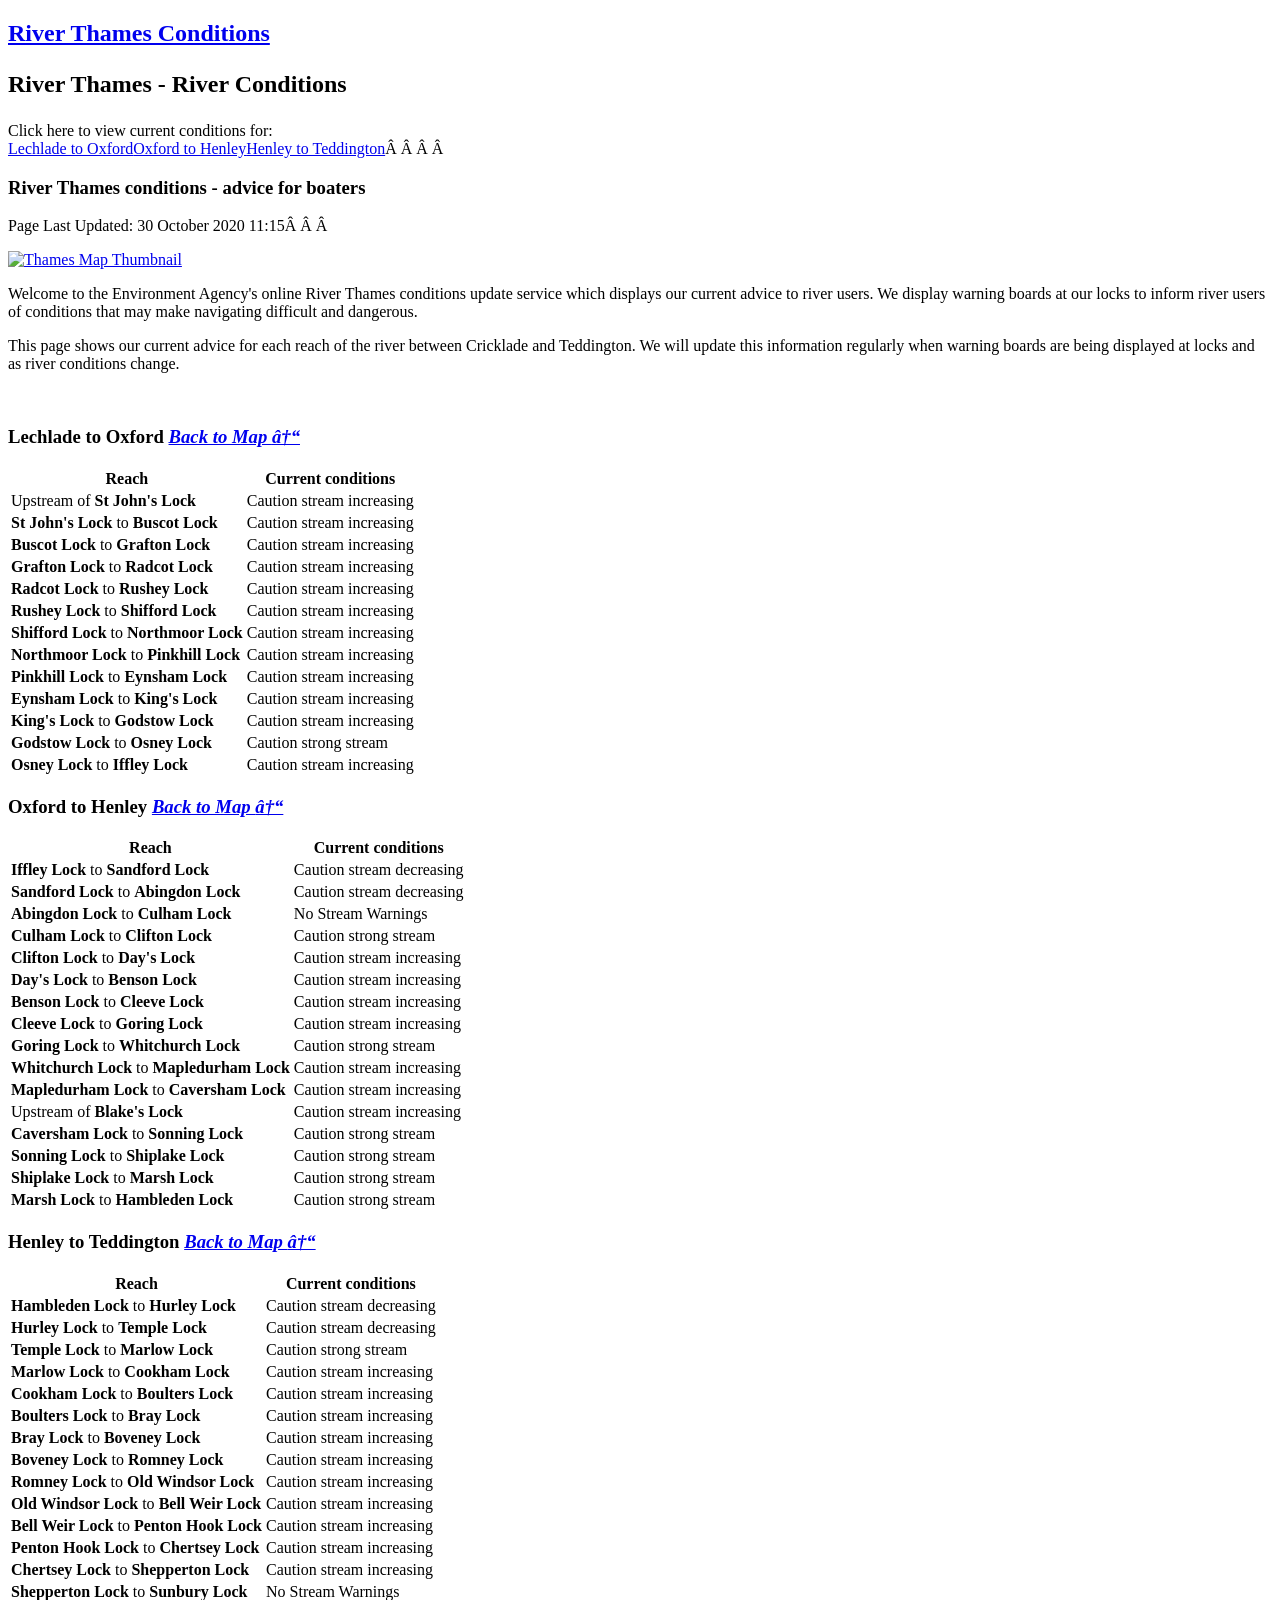
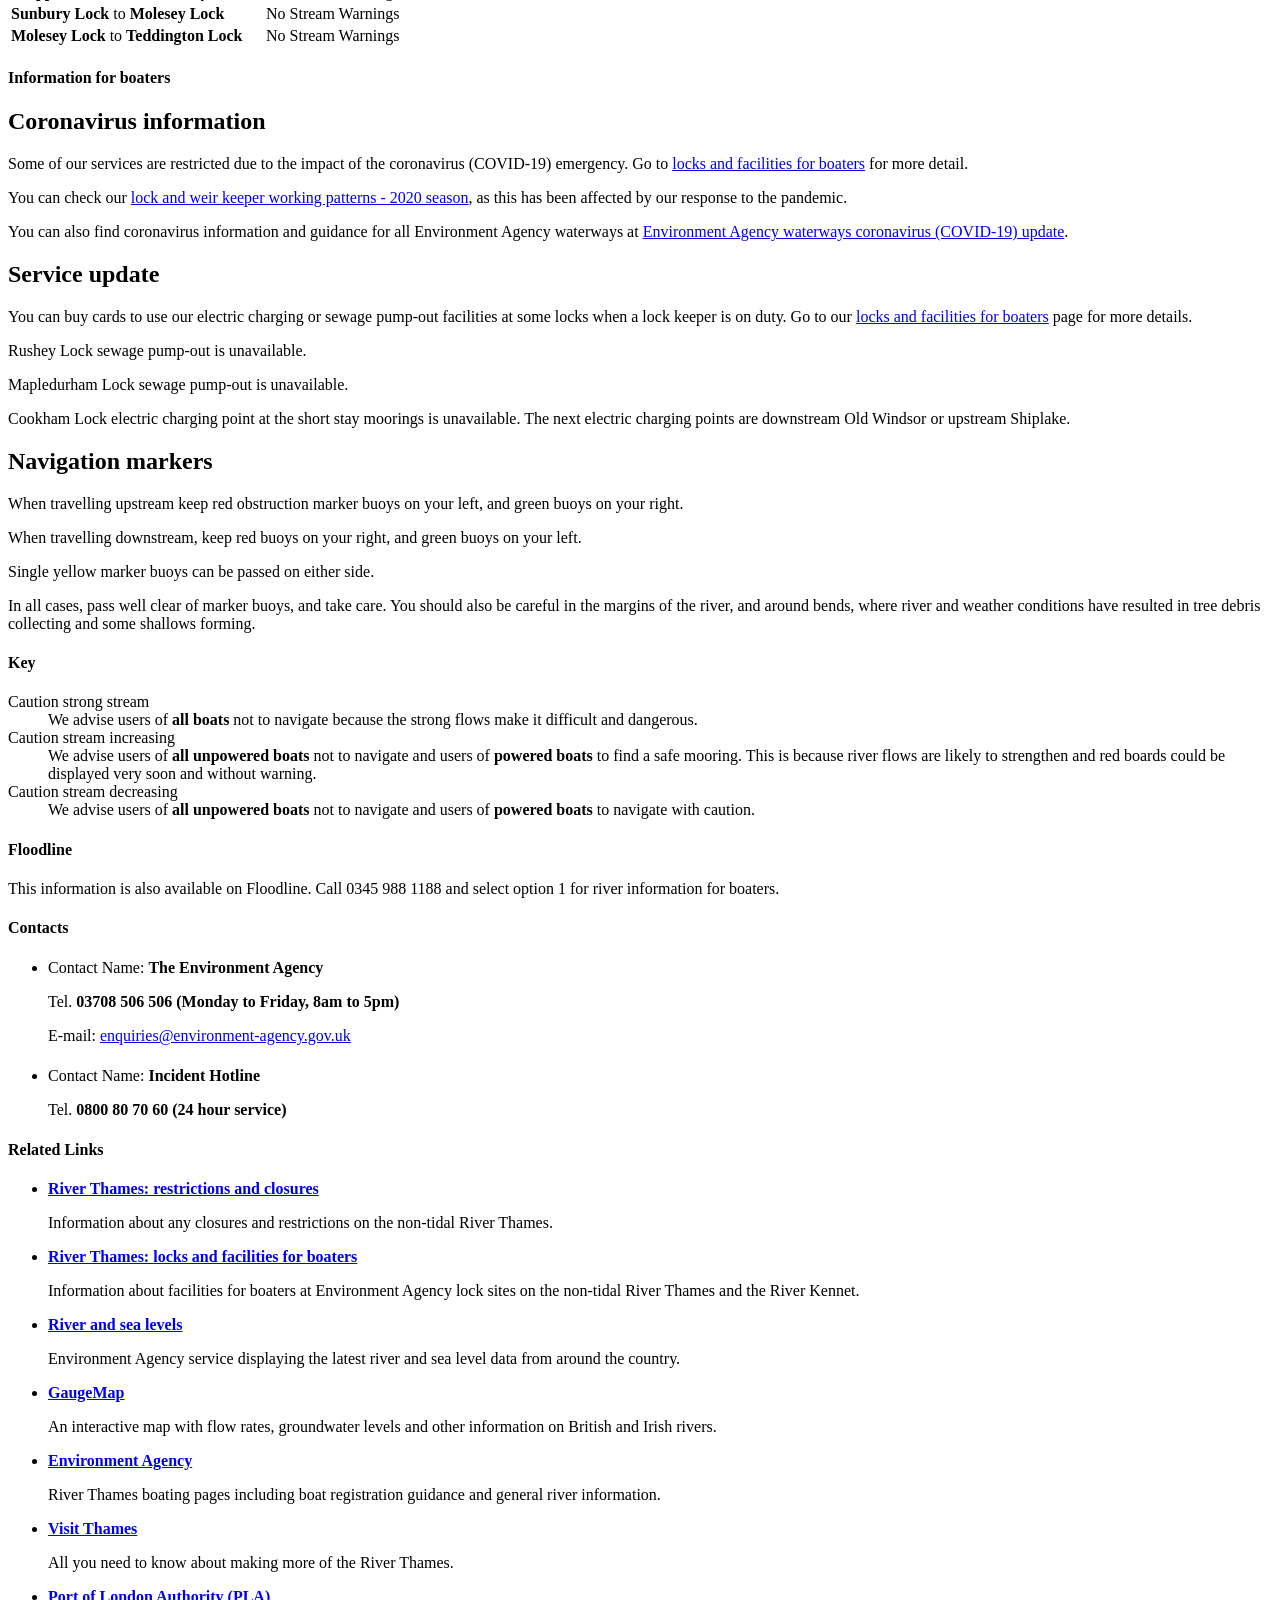
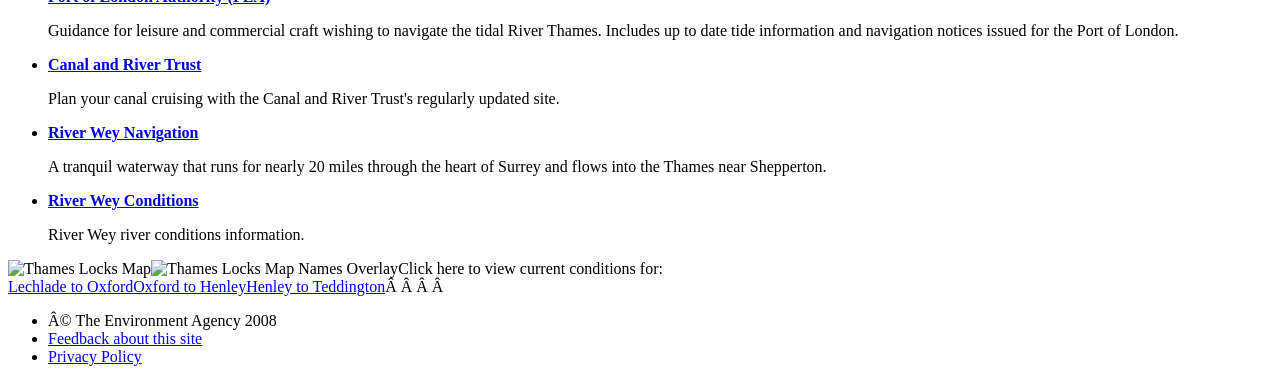
==== flags/fixtures/RiverThamesConditions.html @ 7f92d25c "Replaced external call with fixed mock" ====
<!DOCTYPE html PUBLIC "-//W3C//DTD XHTML 1.0 Strict//EN" "http://www.w3.org/TR/xhtml1/DTD/xhtml1-strict.dtd"><html xmlns="http://www.w3.org/1999/xhtml"><head><meta http-equiv="Content-Type" content="text/html; charset=iso-8859-1" /><link href="/styles/screen.css" rel="stylesheet" type="text/css" media="screen" /><link href="/styles/print.css" rel="stylesheet" type="text/css" media="print" />
<!--[if lt IE 6]>
<link href="/styles/screen_ie5.css" rel="stylesheet" type="text/css" media="screen" />
<![endif]-->
<!--[if (gt IE 5) & (lt IE 7)]>
<link href="/styles/screen_ie6.css" rel="stylesheet" type="text/css" media="screen" />
<![endif]-->
<!--[if gt IE 6]>
<link href="/styles/screen_ie7.css" rel="stylesheet" type="text/css" media="screen" />
<![endif]-->
		<script src="/scripts/jquery.js" type="text/javascript">//</script><script src="/scripts/default.js" type="text/javascript">//</script><script src="/scripts/ie6.js" type="text/javascript">//</script><link rel="alternate" type="application/rss+xml" title="RSS" href="/feed.rss" /><link rev="Headscape" href="http://www.headscape.co.uk/" title="Headscape Web design: strategy, usability, design, development, marketing." /><title>River Thames Conditions</title></head><body><div id="header"><div id="branding" class="resizer"><h2><a href="/" title="return to the homepage" rel="home" accesskey="0">River Thames Conditions</a><p><strong>River Thames - River Conditions</strong></p></h2></div></div><div class="intro"><div class="resizer"><p class="nav"><span class="anchors">Click here to view current conditions for:<br /><span class="anchors2"><a href="#listA">Lechlade to Oxford</a><a href="#listB">Oxford to Henley</a><a href="#listC">Henley to Teddington</a><span class="c01"> </span><span class="c02"> </span><span class="c03"> </span><span class="c04"> </span></span></span></p><div class="box-00"><div><div><div><div><div><div><div><div class="clear"><h3>River Thames conditions - advice for boaters</h3><p class="last-update">Page Last Updated: 30 October 2020 11:15<span class="c01"> </span><span class="c02"> </span><span class="c03"> </span></p></div><p class="mapthumb"><a href="#mapzoom"><img src="/images/map_thumb.gif" alt="Thames Map Thumbnail" /></a></p><p>Welcome to the Environment Agency's online River Thames conditions update service which displays our current advice to river users. We display warning boards at our locks to inform river users of conditions that may make navigating difficult and dangerous.</p>
<p>This page shows our current advice for each reach of the river between Cricklade and Teddington. We will update this information regularly when warning boards are being displayed at locks and as river conditions change.</p><br class="clear" /></div></div></div></div></div></div></div></div></div></div><div class="main"><div class="resizer"><div class="primary-column"><h3 id="listA"><span>Lechlade to Oxford <em><a href="#mapzoom">Back to Map <strong>↓</strong></a></em></span></h3><table class="advices"><thead><tr><th scope="col" class="first">Reach</th><th scope="col" class="last">Current conditions</th></tr></thead><tbody><tr><td>Upstream of <strong>St John's Lock</strong></td><td><span class="advice advice-stream-increasing"><span><span><span>Caution stream increasing</span></span></span></span></td></tr><tr><td><strong>St John's Lock</strong> to <strong>Buscot Lock</strong></td><td><span class="advice advice-stream-increasing"><span><span><span>Caution stream increasing</span></span></span></span></td></tr><tr><td><strong>Buscot Lock</strong> to <strong>Grafton Lock</strong></td><td><span class="advice advice-stream-increasing"><span><span><span>Caution stream increasing</span></span></span></span></td></tr><tr><td><strong>Grafton Lock</strong> to <strong>Radcot Lock</strong></td><td><span class="advice advice-stream-increasing"><span><span><span>Caution stream increasing</span></span></span></span></td></tr><tr><td><strong>Radcot Lock</strong> to <strong>Rushey Lock</strong></td><td><span class="advice advice-stream-increasing"><span><span><span>Caution stream increasing</span></span></span></span></td></tr><tr><td><strong>Rushey Lock</strong> to <strong>Shifford Lock</strong></td><td><span class="advice advice-stream-increasing"><span><span><span>Caution stream increasing</span></span></span></span></td></tr><tr><td><strong>Shifford Lock</strong> to <strong>Northmoor Lock</strong></td><td><span class="advice advice-stream-increasing"><span><span><span>Caution stream increasing</span></span></span></span></td></tr><tr><td><strong>Northmoor Lock</strong> to <strong>Pinkhill Lock</strong></td><td><span class="advice advice-stream-increasing"><span><span><span>Caution stream increasing</span></span></span></span></td></tr><tr><td><strong>Pinkhill Lock</strong> to <strong>Eynsham Lock</strong></td><td><span class="advice advice-stream-increasing"><span><span><span>Caution stream increasing</span></span></span></span></td></tr><tr><td><strong>Eynsham Lock</strong> to <strong>King's Lock</strong></td><td><span class="advice advice-stream-increasing"><span><span><span>Caution stream increasing</span></span></span></span></td></tr><tr><td><strong>King's Lock</strong> to <strong>Godstow Lock</strong></td><td><span class="advice advice-stream-increasing"><span><span><span>Caution stream increasing</span></span></span></span></td></tr><tr><td><strong>Godstow Lock</strong> to <strong>Osney Lock</strong></td><td><span class="advice advice-strong-stream"><span><span><span>Caution strong stream</span></span></span></span></td></tr><tr><td><strong>Osney Lock</strong> to <strong>Iffley Lock</strong></td><td><span class="advice advice-stream-increasing"><span><span><span>Caution stream increasing</span></span></span></span></td></tr></tbody></table><h3 id="listB"><span>Oxford to Henley <em><a href="#mapzoom">Back to Map <strong>↓</strong></a></em></span></h3><table class="advices"><thead><tr><th scope="col" class="first">Reach</th><th scope="col" class="last">Current conditions</th></tr></thead><tbody><tr><td><strong>Iffley Lock</strong> to <strong>Sandford Lock</strong></td><td><span class="advice advice-stream-decreasing"><span><span><span>Caution stream decreasing</span></span></span></span></td></tr><tr><td><strong>Sandford Lock</strong> to <strong>Abingdon Lock</strong></td><td><span class="advice advice-stream-decreasing"><span><span><span>Caution stream decreasing</span></span></span></span></td></tr><tr><td><strong>Abingdon Lock</strong> to <strong>Culham Lock</strong></td><td><span class="advice "><span><span><span>No Stream Warnings</span></span></span></span></td></tr><tr><td><strong>Culham Lock</strong> to <strong>Clifton Lock</strong></td><td><span class="advice advice-strong-stream"><span><span><span>Caution strong stream</span></span></span></span></td></tr><tr><td><strong>Clifton Lock</strong> to <strong>Day's Lock</strong></td><td><span class="advice advice-stream-increasing"><span><span><span>Caution stream increasing</span></span></span></span></td></tr><tr><td><strong>Day's Lock</strong> to <strong>Benson Lock</strong></td><td><span class="advice advice-stream-increasing"><span><span><span>Caution stream increasing</span></span></span></span></td></tr><tr><td><strong>Benson Lock</strong> to <strong>Cleeve Lock</strong></td><td><span class="advice advice-stream-increasing"><span><span><span>Caution stream increasing</span></span></span></span></td></tr><tr><td><strong>Cleeve Lock</strong> to <strong>Goring Lock</strong></td><td><span class="advice advice-stream-increasing"><span><span><span>Caution stream increasing</span></span></span></span></td></tr><tr><td><strong>Goring Lock</strong> to <strong>Whitchurch Lock</strong></td><td><span class="advice advice-strong-stream"><span><span><span>Caution strong stream</span></span></span></span></td></tr><tr><td><strong>Whitchurch Lock</strong> to <strong>Mapledurham Lock</strong></td><td><span class="advice advice-stream-increasing"><span><span><span>Caution stream increasing</span></span></span></span></td></tr><tr><td><strong>Mapledurham Lock</strong> to <strong>Caversham Lock</strong></td><td><span class="advice advice-stream-increasing"><span><span><span>Caution stream increasing</span></span></span></span></td></tr><tr><td>Upstream of <strong>Blake's Lock</strong></td><td><span class="advice advice-stream-increasing"><span><span><span>Caution stream increasing</span></span></span></span></td></tr><tr><td><strong>Caversham Lock</strong> to <strong>Sonning Lock</strong></td><td><span class="advice advice-strong-stream"><span><span><span>Caution strong stream</span></span></span></span></td></tr><tr><td><strong>Sonning Lock</strong> to <strong>Shiplake Lock</strong></td><td><span class="advice advice-strong-stream"><span><span><span>Caution strong stream</span></span></span></span></td></tr><tr><td><strong>Shiplake Lock</strong> to <strong>Marsh Lock</strong></td><td><span class="advice advice-strong-stream"><span><span><span>Caution strong stream</span></span></span></span></td></tr><tr><td><strong>Marsh Lock</strong> to <strong>Hambleden Lock</strong></td><td><span class="advice advice-strong-stream"><span><span><span>Caution strong stream</span></span></span></span></td></tr></tbody></table><h3 id="listC"><span>Henley to Teddington <em><a href="#mapzoom">Back to Map <strong>↓</strong></a></em></span></h3><table class="advices"><thead><tr><th scope="col" class="first">Reach</th><th scope="col" class="last">Current conditions</th></tr></thead><tbody><tr><td><strong>Hambleden Lock</strong> to <strong>Hurley Lock</strong></td><td><span class="advice advice-stream-decreasing"><span><span><span>Caution stream decreasing</span></span></span></span></td></tr><tr><td><strong>Hurley Lock</strong> to <strong>Temple Lock</strong></td><td><span class="advice advice-stream-decreasing"><span><span><span>Caution stream decreasing</span></span></span></span></td></tr><tr><td><strong>Temple Lock</strong> to <strong>Marlow Lock</strong></td><td><span class="advice advice-strong-stream"><span><span><span>Caution strong stream</span></span></span></span></td></tr><tr><td><strong>Marlow Lock</strong> to <strong>Cookham Lock</strong></td><td><span class="advice advice-stream-increasing"><span><span><span>Caution stream increasing</span></span></span></span></td></tr><tr><td><strong>Cookham Lock</strong> to <strong>Boulters Lock</strong></td><td><span class="advice advice-stream-increasing"><span><span><span>Caution stream increasing</span></span></span></span></td></tr><tr><td><strong>Boulters Lock</strong> to <strong>Bray Lock</strong></td><td><span class="advice advice-stream-increasing"><span><span><span>Caution stream increasing</span></span></span></span></td></tr><tr><td><strong>Bray Lock</strong> to <strong>Boveney Lock</strong></td><td><span class="advice advice-stream-increasing"><span><span><span>Caution stream increasing</span></span></span></span></td></tr><tr><td><strong>Boveney Lock</strong> to <strong>Romney Lock</strong></td><td><span class="advice advice-stream-increasing"><span><span><span>Caution stream increasing</span></span></span></span></td></tr><tr><td><strong>Romney Lock</strong> to <strong>Old Windsor Lock</strong></td><td><span class="advice advice-stream-increasing"><span><span><span>Caution stream increasing</span></span></span></span></td></tr><tr><td><strong>Old Windsor Lock</strong> to <strong>Bell Weir Lock</strong></td><td><span class="advice advice-stream-increasing"><span><span><span>Caution stream increasing</span></span></span></span></td></tr><tr><td><strong>Bell Weir Lock</strong> to <strong>Penton Hook Lock</strong></td><td><span class="advice advice-stream-increasing"><span><span><span>Caution stream increasing</span></span></span></span></td></tr><tr><td><strong>Penton Hook Lock</strong> to <strong>Chertsey Lock</strong></td><td><span class="advice advice-stream-increasing"><span><span><span>Caution stream increasing</span></span></span></span></td></tr><tr><td><strong>Chertsey Lock</strong> to <strong>Shepperton Lock</strong></td><td><span class="advice advice-stream-increasing"><span><span><span>Caution stream increasing</span></span></span></span></td></tr><tr><td><strong>Shepperton Lock</strong> to <strong>Sunbury Lock</strong></td><td><span class="advice "><span><span><span>No Stream Warnings</span></span></span></span></td></tr><tr><td><strong>Sunbury Lock</strong> to <strong>Molesey Lock</strong></td><td><span class="advice "><span><span><span>No Stream Warnings</span></span></span></span></td></tr><tr><td><strong>Molesey Lock</strong> to <strong>Teddington Lock</strong></td><td><span class="advice "><span><span><span>No Stream Warnings</span></span></span></span></td></tr></tbody></table></div><div class="secondary-column"><h4 class="h-02"><span>Information for boaters</span></h4><div class="box-02"><div><div><div><div><h2>Coronavirus information</h2>
<p class="Default"><span><span><span>Some of&nbsp;our services&nbsp;are restricted due to the impact of the coronavirus (COVID-19) emergency. Go to </span><a href="https://www.gov.uk/guidance/river-thames-locks-and-facilities-for-boaters"><span><span><span>locks and facilities for boaters</span></span></span></a><span> for more detail.</span></span></span></p>
<p><span> <span><span>You can check our </span><a href="https://www.gov.uk/government/publications/river-thames-customer-charter"><span><span><span>lock and weir keeper working patterns - 2020 season</span></span></span></a><span>, as this has been affected by our response to the pandemic.</span></span></span></p>
<p><span> <span><span>You can also find coronavirus information and guidance for all Environment Agency waterways at </span><a href="https://www.gov.uk/government/publications/environment-agency-waterways-coronavirus-covid-19-update"><span><span><span>Environment Agency waterways coronavirus (COVID-19) update</span></span></span></a><span>.<br /></span></span></span></p>
<h2>Service update</h2>
<p><span> </span></p>
<p>You can buy cards to use our electric charging or sewage pump-out facilities at some locks when a lock keeper is on duty. Go to our <a href="https://www.gov.uk/guidance/river-thames-locks-and-facilities-for-boaters#lock-locations-and-other-facilities"><span><span>locks and facilities for boaters</span></span></a><span> page for more details.</span></p>
<p>Rushey Lock sewage pump-out is unavailable.</p>
<p class="MsoNormal">Mapledurham Lock sewage pump-out is unavailable.</p>
<p class="MsoNormal">Cookham Lock electric charging point at the short stay moorings is unavailable. The next electric charging points are downstream Old Windsor or upstream Shiplake.&nbsp;</p>
<h2><span><strong>Navigation markers</strong></span></h2>
<p>When travelling upstream keep red obstruction marker buoys on your left, and green buoys on your right.</p>
<p>When travelling downstream, keep red buoys on your right, and green buoys on your left.</p>
<p>Single yellow marker buoys can be passed on either side.</p>
<p>In all cases, pass well clear of marker buoys, and take care.&nbsp;You should also be careful in the margins of the river, and around bends, where river and weather conditions have resulted in tree debris collecting and some shallows forming.</p></div></div></div></div></div><h4><span>Key</span></h4><div class="box-01"><div><div><div><div><dl class="key"><dt class="strong-stream">Caution strong stream</dt><dd>We advise users of <strong>all boats</strong> not to navigate because the strong flows make it difficult and dangerous.</dd><dt class="stream-increasing">Caution stream increasing</dt><dd>We advise users of <strong>all unpowered boats</strong> not to navigate and users of <strong>powered boats</strong> to find a safe mooring. This is because river flows are likely to strengthen and red boards could be displayed very soon and without warning.</dd><dt class="stream-decreasing">Caution stream decreasing</dt><dd>We advise users of <strong>all unpowered boats</strong> not to navigate and users of <strong>powered boats</strong> to navigate with caution.</dd></dl></div></div></div></div></div><h4><span>Floodline</span></h4><div class="box-01"><div><div><div><div><p>This information is also available on Floodline.

Call 0345 988 1188 and select option 1 for river information for boaters.</p></div></div></div></div></div><h4><span>Contacts</span></h4><div class="box-01"><div><div><div><div><ul class="contacts"><li><h5></h5><p>Contact Name: <strong>The Environment Agency</strong></p><p>Tel. <strong>03708 506 506 (Monday to Friday, 8am to 5pm)</strong></p><p>E-mail: <a href="mailto:enquiries@environment-agency.gov.uk">enquiries@environment-agency.gov.uk</a></p></li><li><h5></h5><p>Contact Name: <strong>Incident Hotline</strong></p><p>Tel. <strong>0800 80 70 60 (24 hour service)</strong></p></li></ul></div></div></div></div></div><h4><span>Related Links</span></h4><div id="relatedLinks" class="box-01"><div><div><div><div><div id="linkCategoryId" class="rlCategory"><ul><li><a href="/relatedlink.html?class=link&amp;link=https%3A//www.gov.uk/guidance/river-thames-restrictions-and-closures"><strong class="linkTitle">River Thames: restrictions and closures</strong></a><p class="linkDescription">Information about any closures and restrictions on the non-tidal River Thames.</p></li><li><a href="/relatedlink.html?class=link&amp;link=https%3A//www.gov.uk/guidance/river-thames-locks-and-facilities-for-boaters"><strong class="linkTitle">River Thames: locks and facilities for boaters</strong></a><p class="linkDescription">Information about facilities for boaters at Environment Agency lock sites on the non-tidal River Thames and the River Kennet.</p></li><li><a href="/relatedlink.html?class=link&amp;link=https%3A//flood-warning-information.service.gov.uk/river-and-sea-levels"><strong class="linkTitle">River and sea levels</strong></a><p class="linkDescription">Environment Agency service displaying the latest river and sea level data from around the country.</p></li><li><a href="/relatedlink.html?class=link&amp;link=https%3A//www.gaugemap.co.uk/"><strong class="linkTitle">GaugeMap</strong></a><p class="linkDescription">An interactive map with flow rates, groundwater levels and other information on British and Irish rivers.</p></li><li><a href="/relatedlink.html?class=link&amp;link=https%3A//www.gov.uk/topic/environmental-management/boating"><strong class="linkTitle">Environment Agency</strong></a><p class="linkDescription">River Thames boating pages including boat registration guidance and general river information.</p></li><li><a href="/relatedlink.html?class=link&amp;link=http%3A//www.visitthames.co.uk"><strong class="linkTitle">Visit Thames</strong></a><p class="linkDescription">All you need to know about making more of the River Thames.</p></li><li><a href="/relatedlink.html?class=link&amp;link=http%3A//www.pla.co.uk/"><strong class="linkTitle">Port of London Authority (PLA)</strong></a><p class="linkDescription">Guidance for leisure and commercial craft wishing to navigate the tidal River Thames. Includes up to date tide information and navigation notices issued for the Port of London.</p></li><li><a href="/relatedlink.html?class=link&amp;link=https%3A//canalrivertrust.org.uk/enjoy-the-waterways/boating%3Fwb48617274%3D19F5CBC3"><strong class="linkTitle">Canal and River Trust</strong></a><p class="linkDescription">Plan your canal cruising with the Canal and River Trust's regularly updated site.</p></li><li><a href="/relatedlink.html?class=link&amp;link=http%3A//www.nationaltrust.org.uk/river-wey-godalming-navigations-and-dapdune-wharf/"><strong class="linkTitle">River Wey Navigation</strong></a><p class="linkDescription">A tranquil waterway that runs for nearly 20 miles through the heart of Surrey and flows into the Thames near Shepperton.</p></li><li><a href="/relatedlink.html?class=link&amp;link=http%3A//riverweyconditionsnt.wordpress.com/"><strong class="linkTitle">River Wey Conditions</strong></a><p class="linkDescription">River Wey river conditions information. </p></li></ul></div></div></div></div></div></div></div></div></div><div class="zoom" id="mapzoom"><div class="resizer"><p class="map"><img src="/images/map3.gif" alt="Thames Locks Map" /><img id="mapNames" src="/images/map3_names.png" alt="Thames Locks Map Names Overlay" /><span class="anchors">Click here to view current conditions for:<br /><span class="anchors2"><a href="#listA">Lechlade to Oxford</a><a href="#listB">Oxford to Henley</a><a href="#listC">Henley to Teddington</a><span class="c01"> </span><span class="c02"> </span><span class="c03"> </span><span class="c04"> </span></span></span></p></div></div><div class="footer"><ul id="footer" class="resizer"><li>© The Environment Agency 2008</li><li><a href="mailto:visitthames@environment-agency.gov.uk">Feedback about this site</a></li><li id="footer_2"><a accesskey="1" href="/167/Strong-Stream.html">Privacy Policy</a></li></ul></div><script type="text/javascript">
	var gaJsHost = (("https:" == document.location.protocol) ? "https://ssl." : "http://www.");
	document.write(unescape("%3Cscript src='" + gaJsHost + "google-analytics.com/ga.js' type='text/javascript'%3E%3C/script%3E"));
</script><script type="text/javascript">
	try {
	var pageTracker = _gat._getTracker("UA-6489777-1");
	pageTracker._setDomainName("riverconditions.visitthames.co.uk");
	pageTracker._trackPageview();
	} catch(err) {}
</script></body></html>
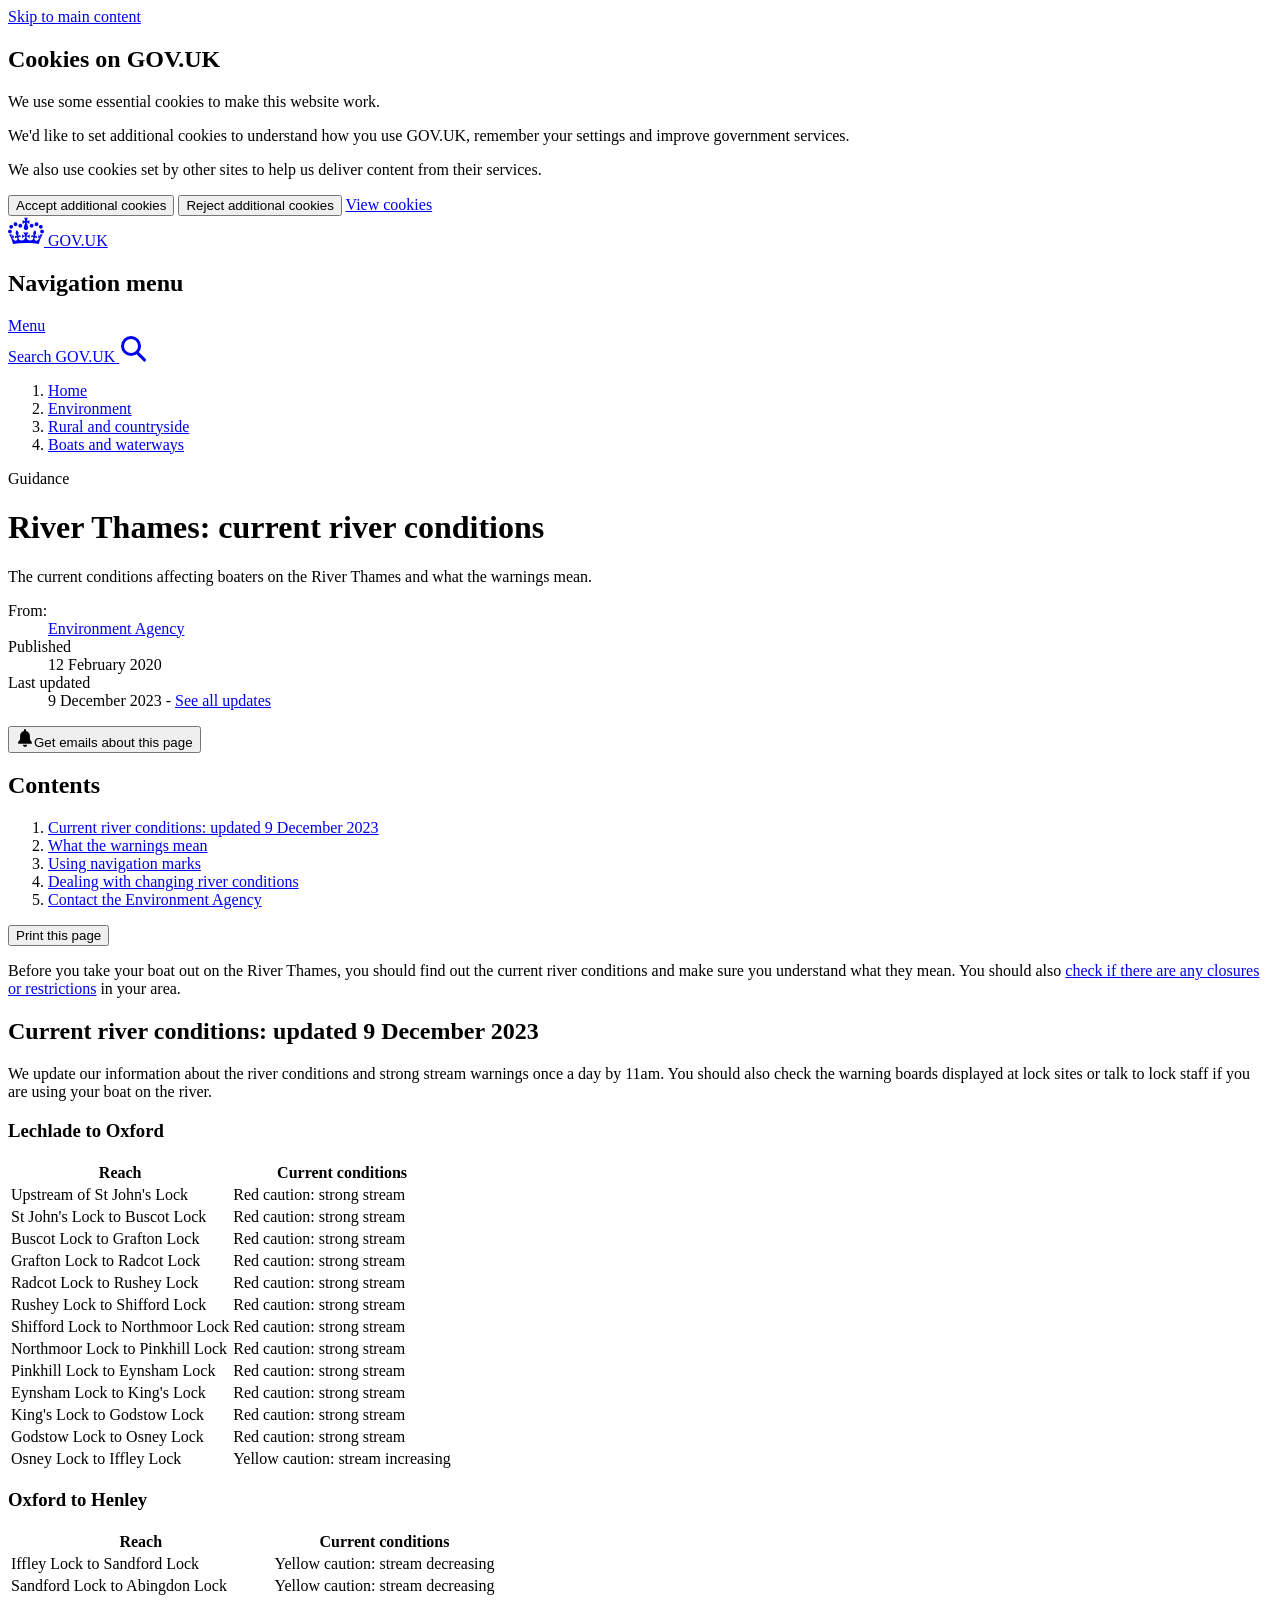
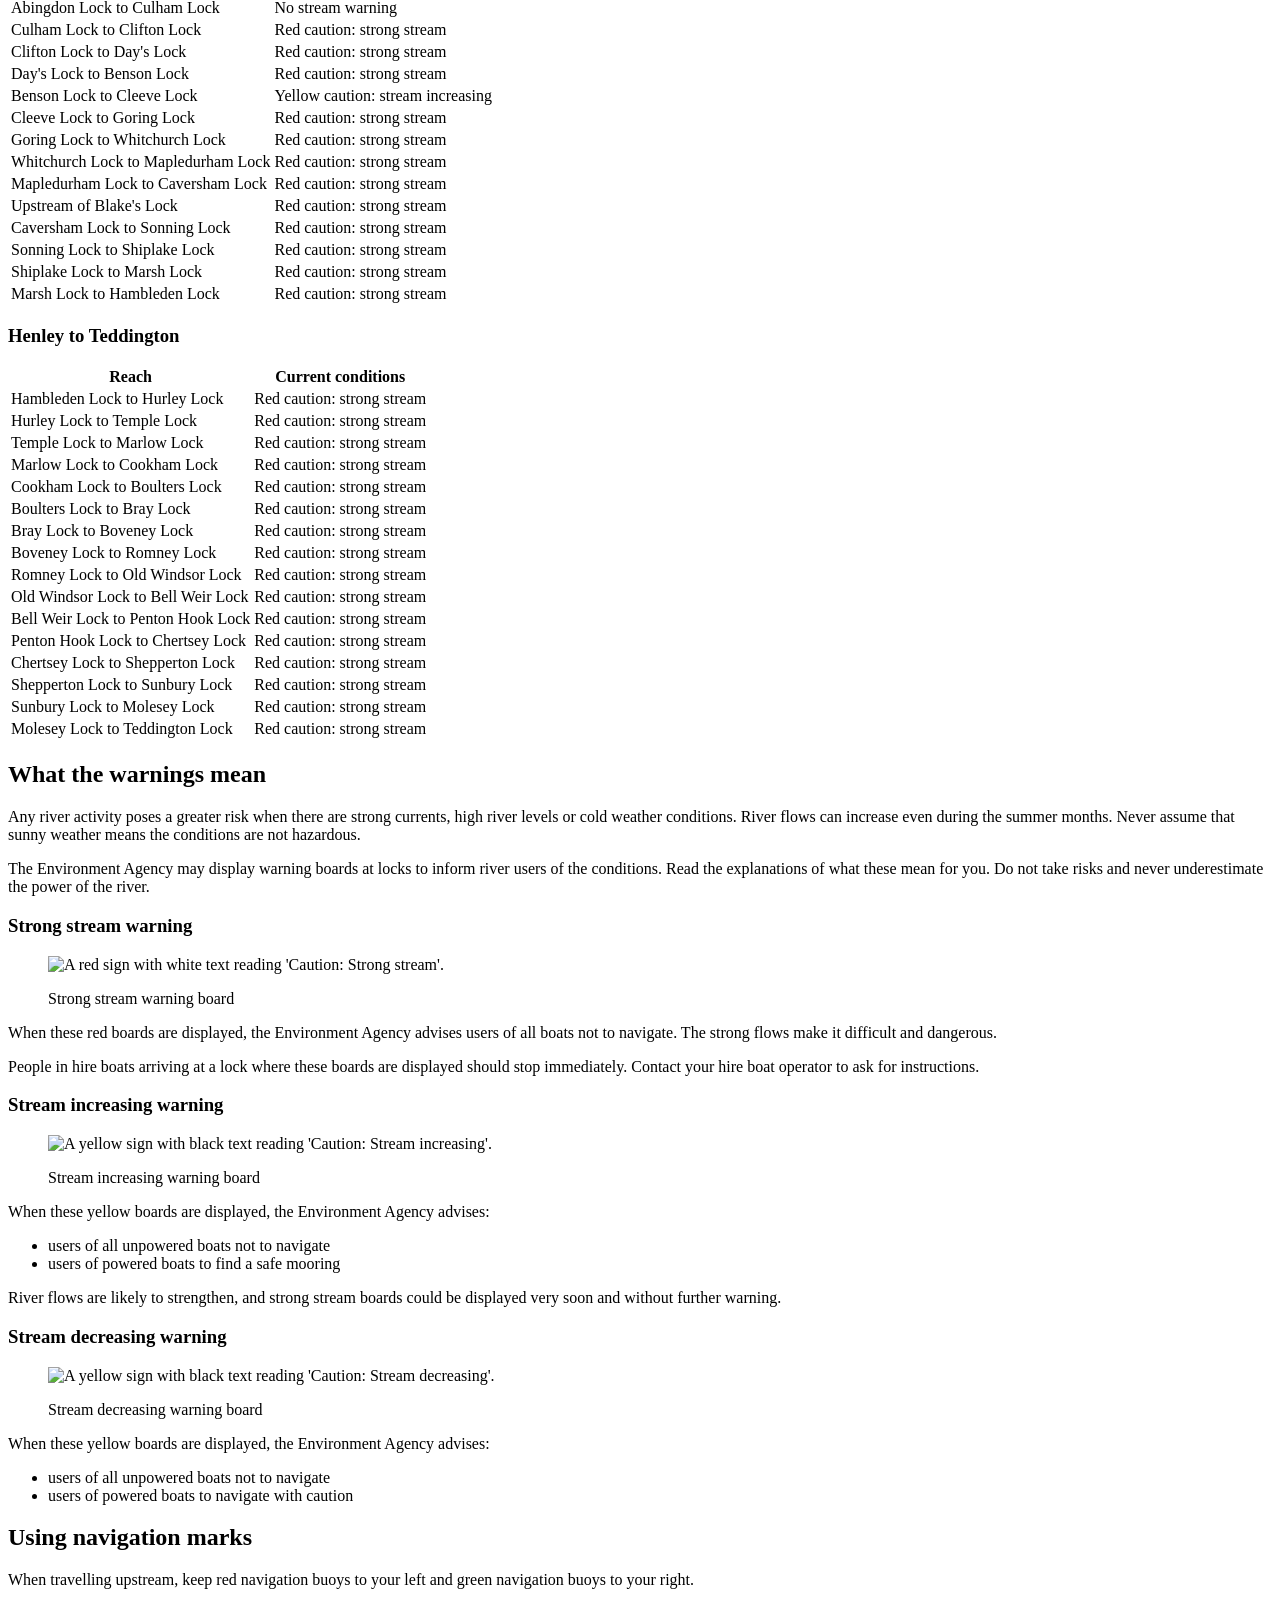
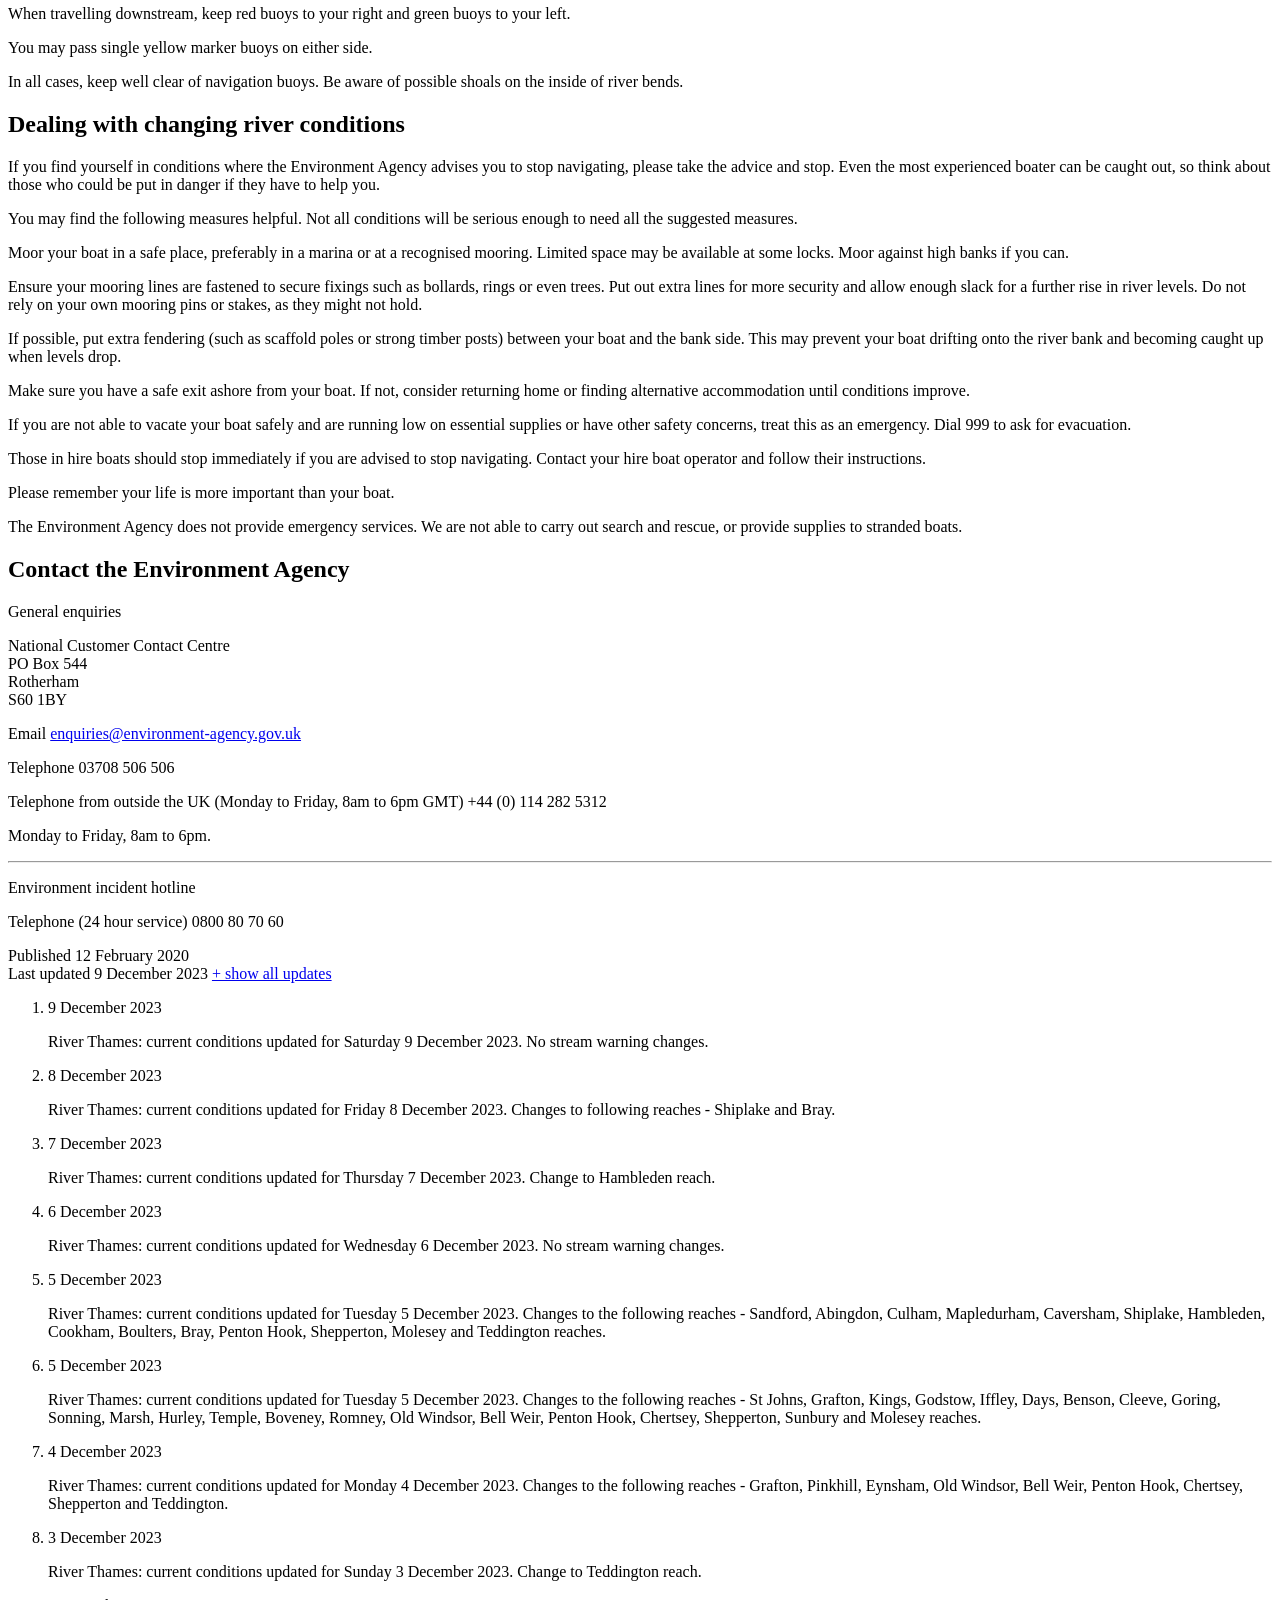
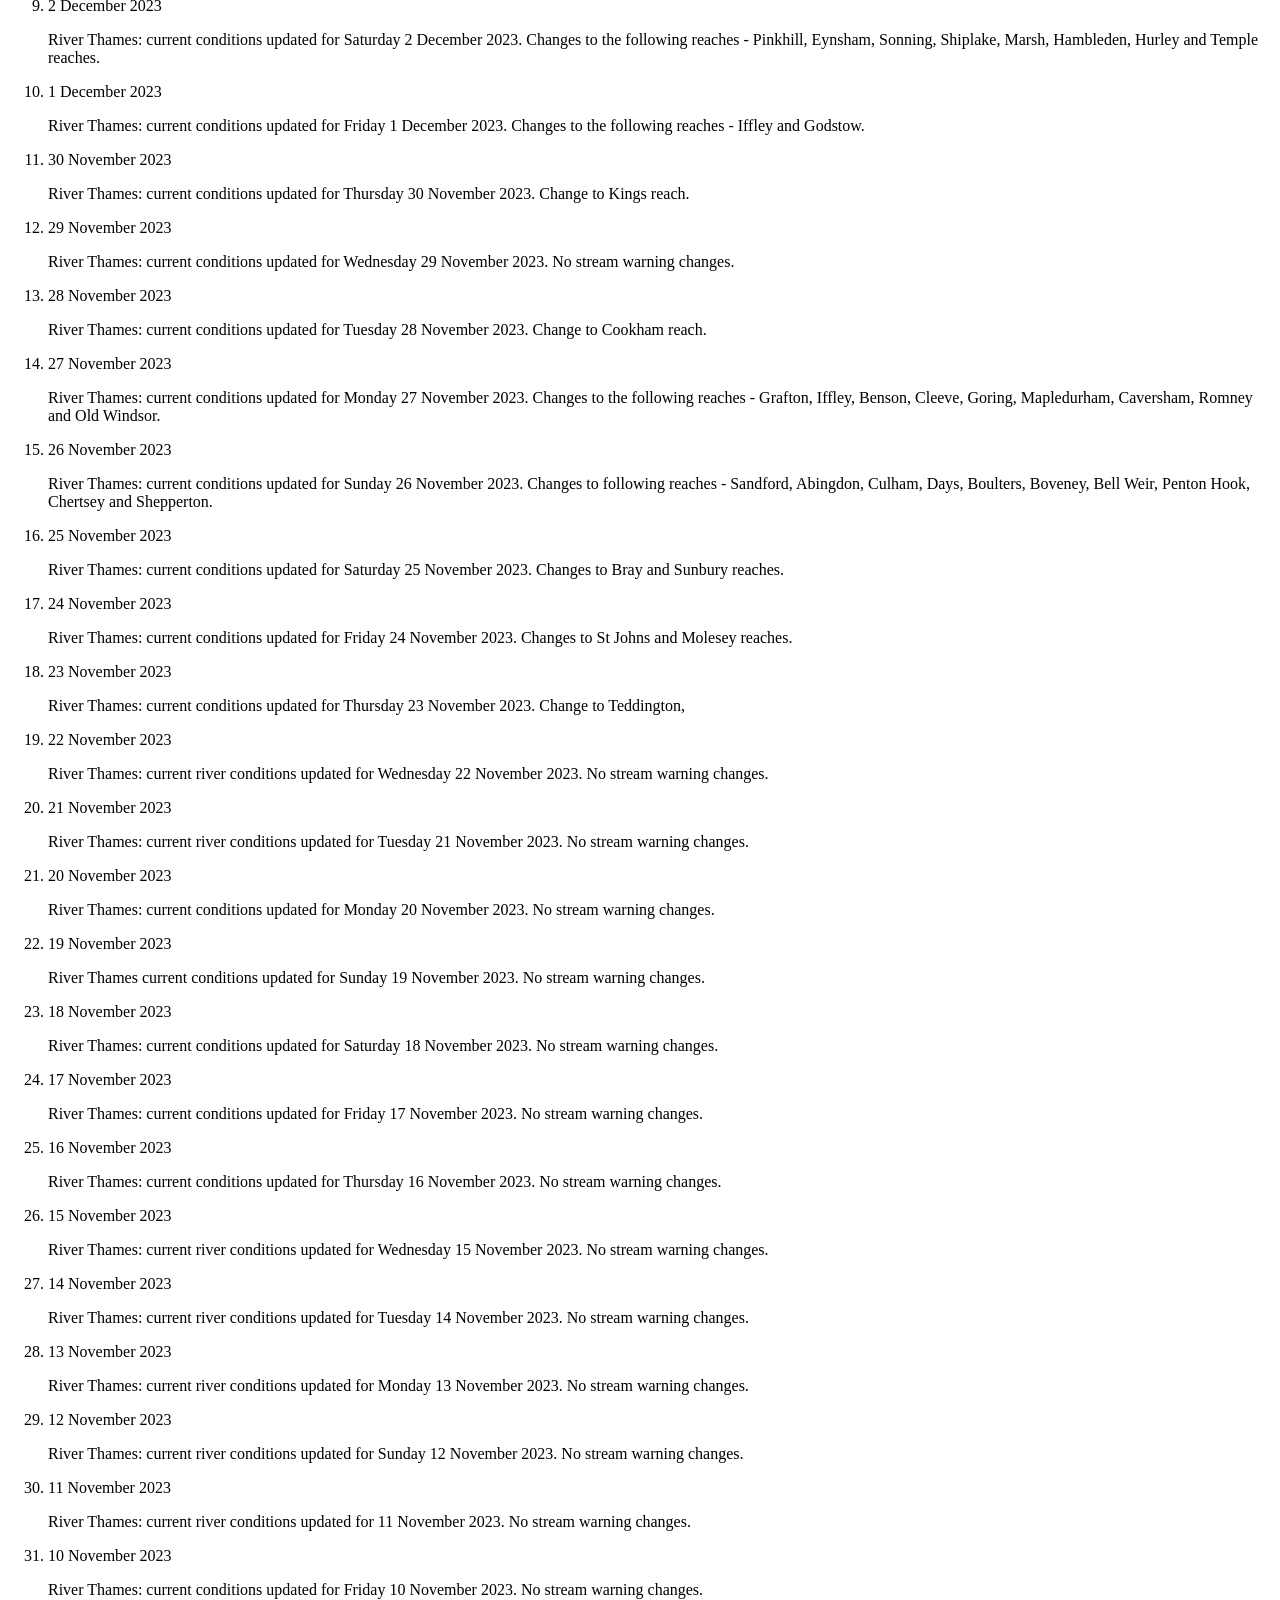
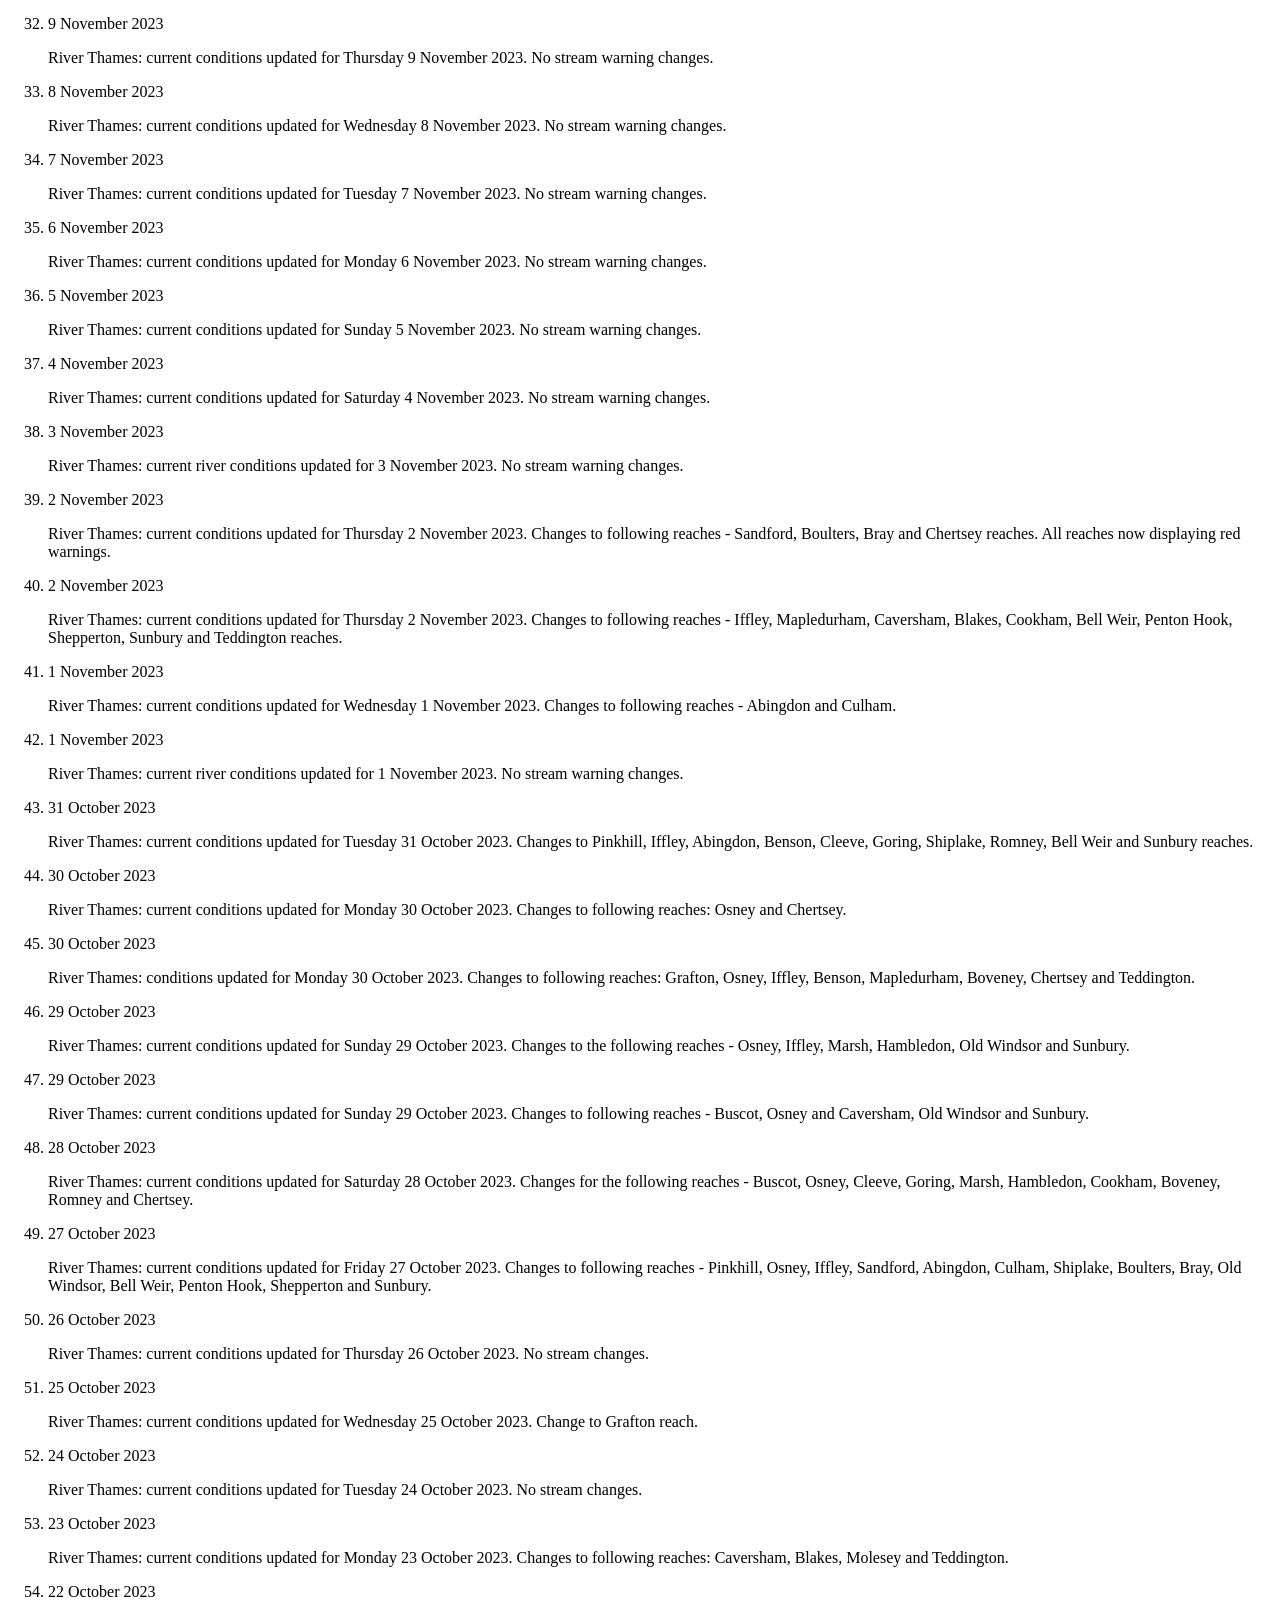
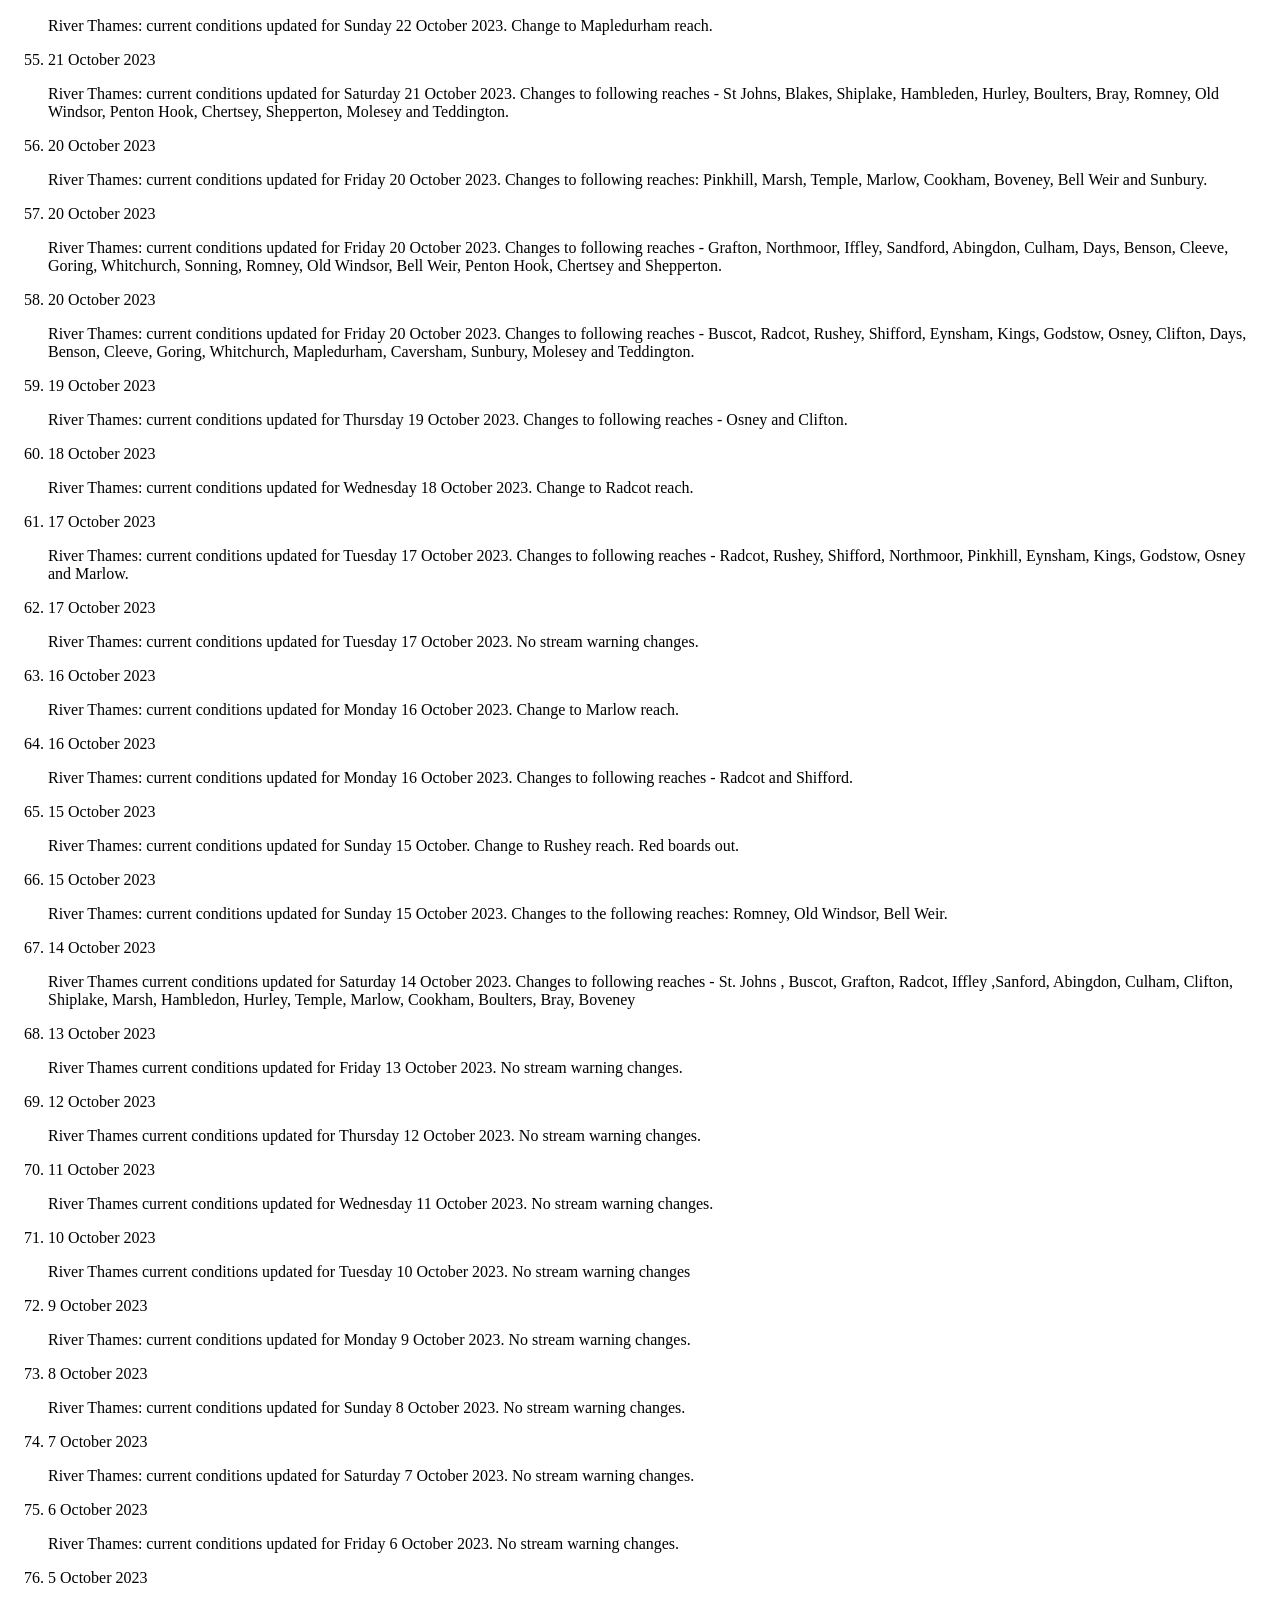
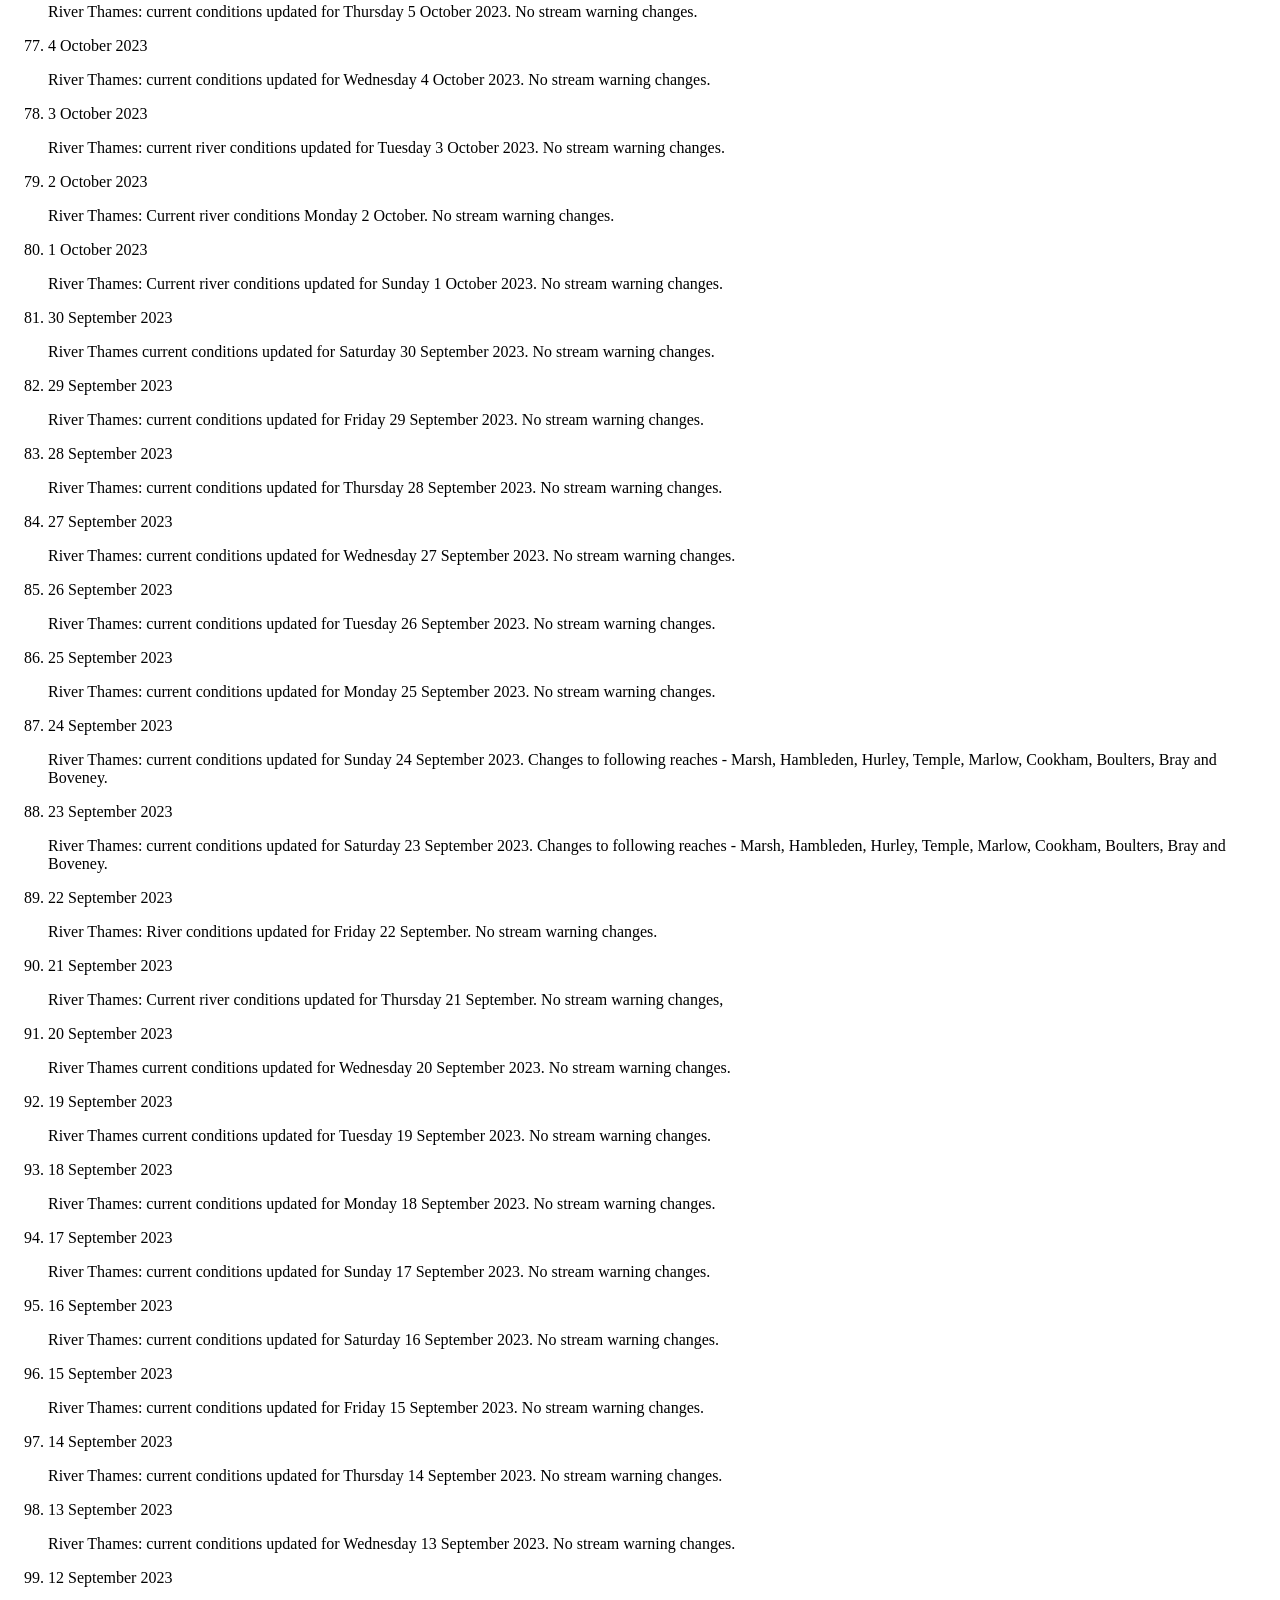
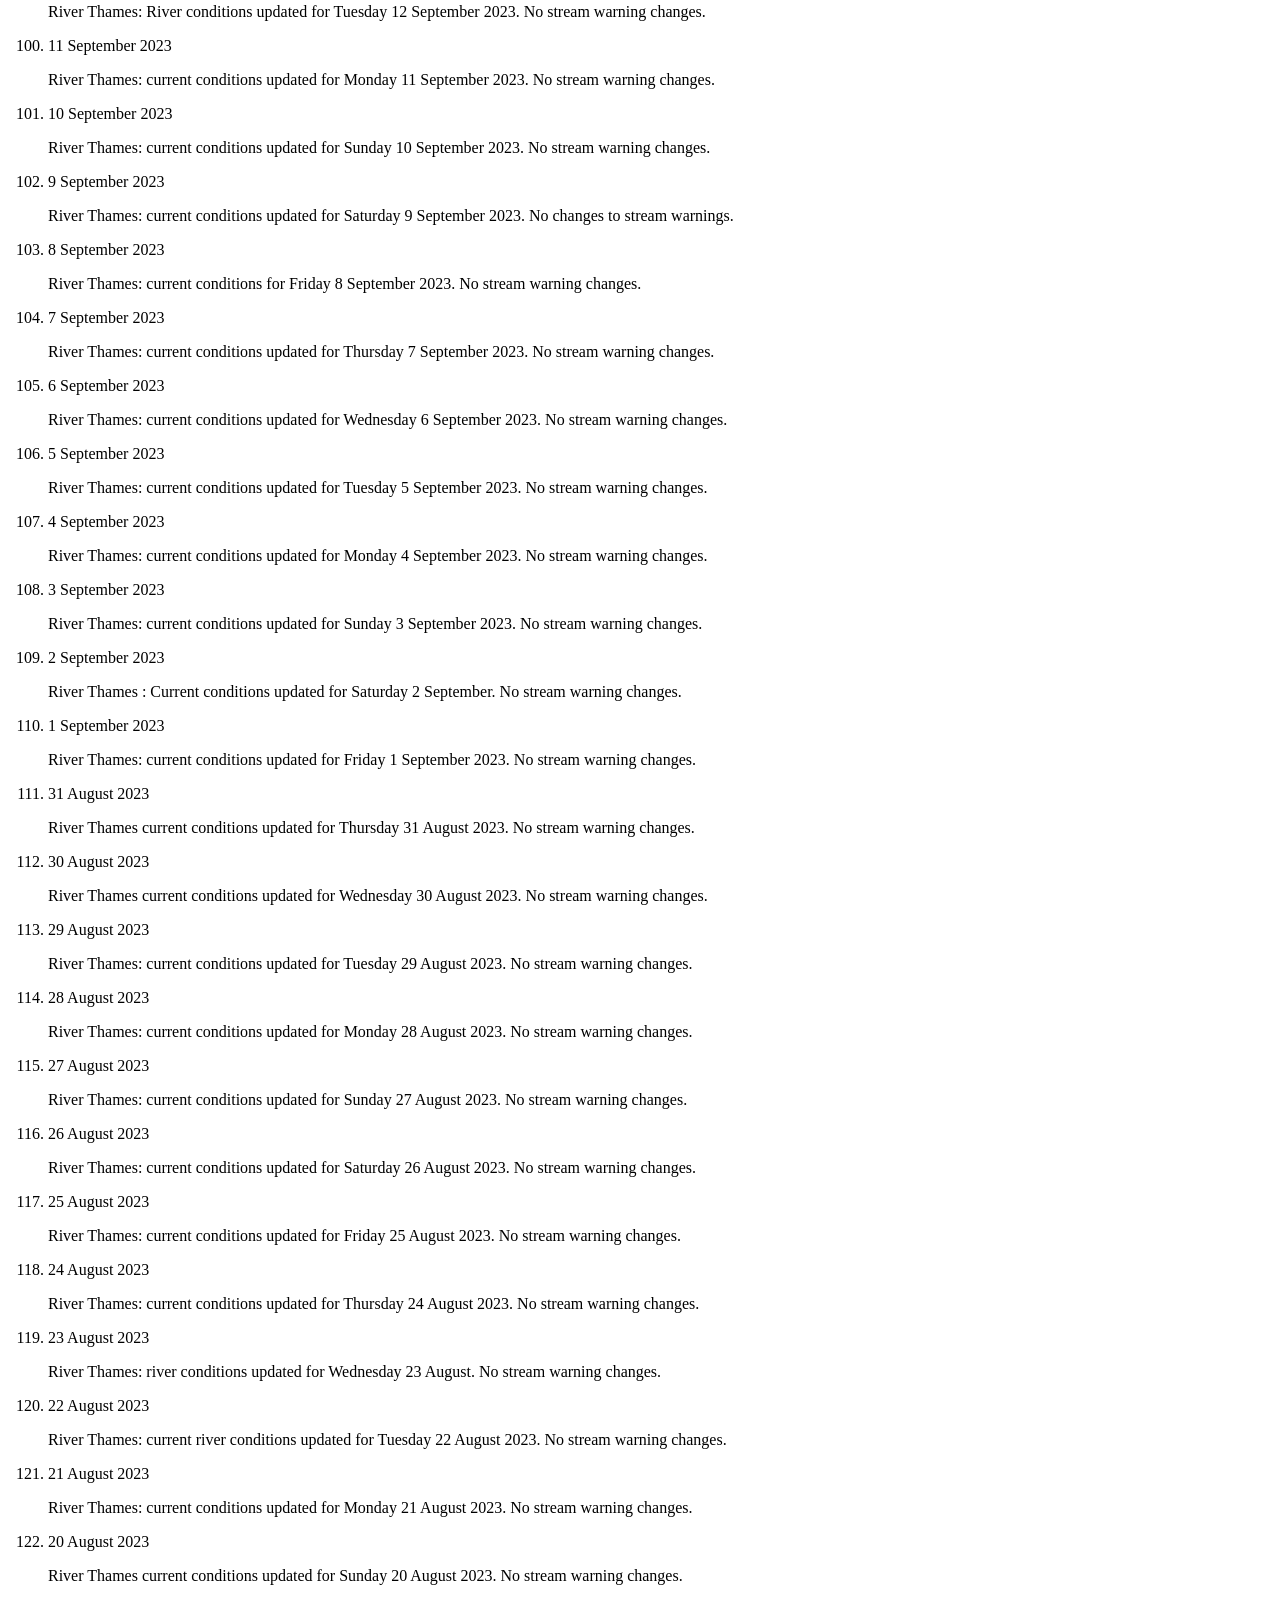
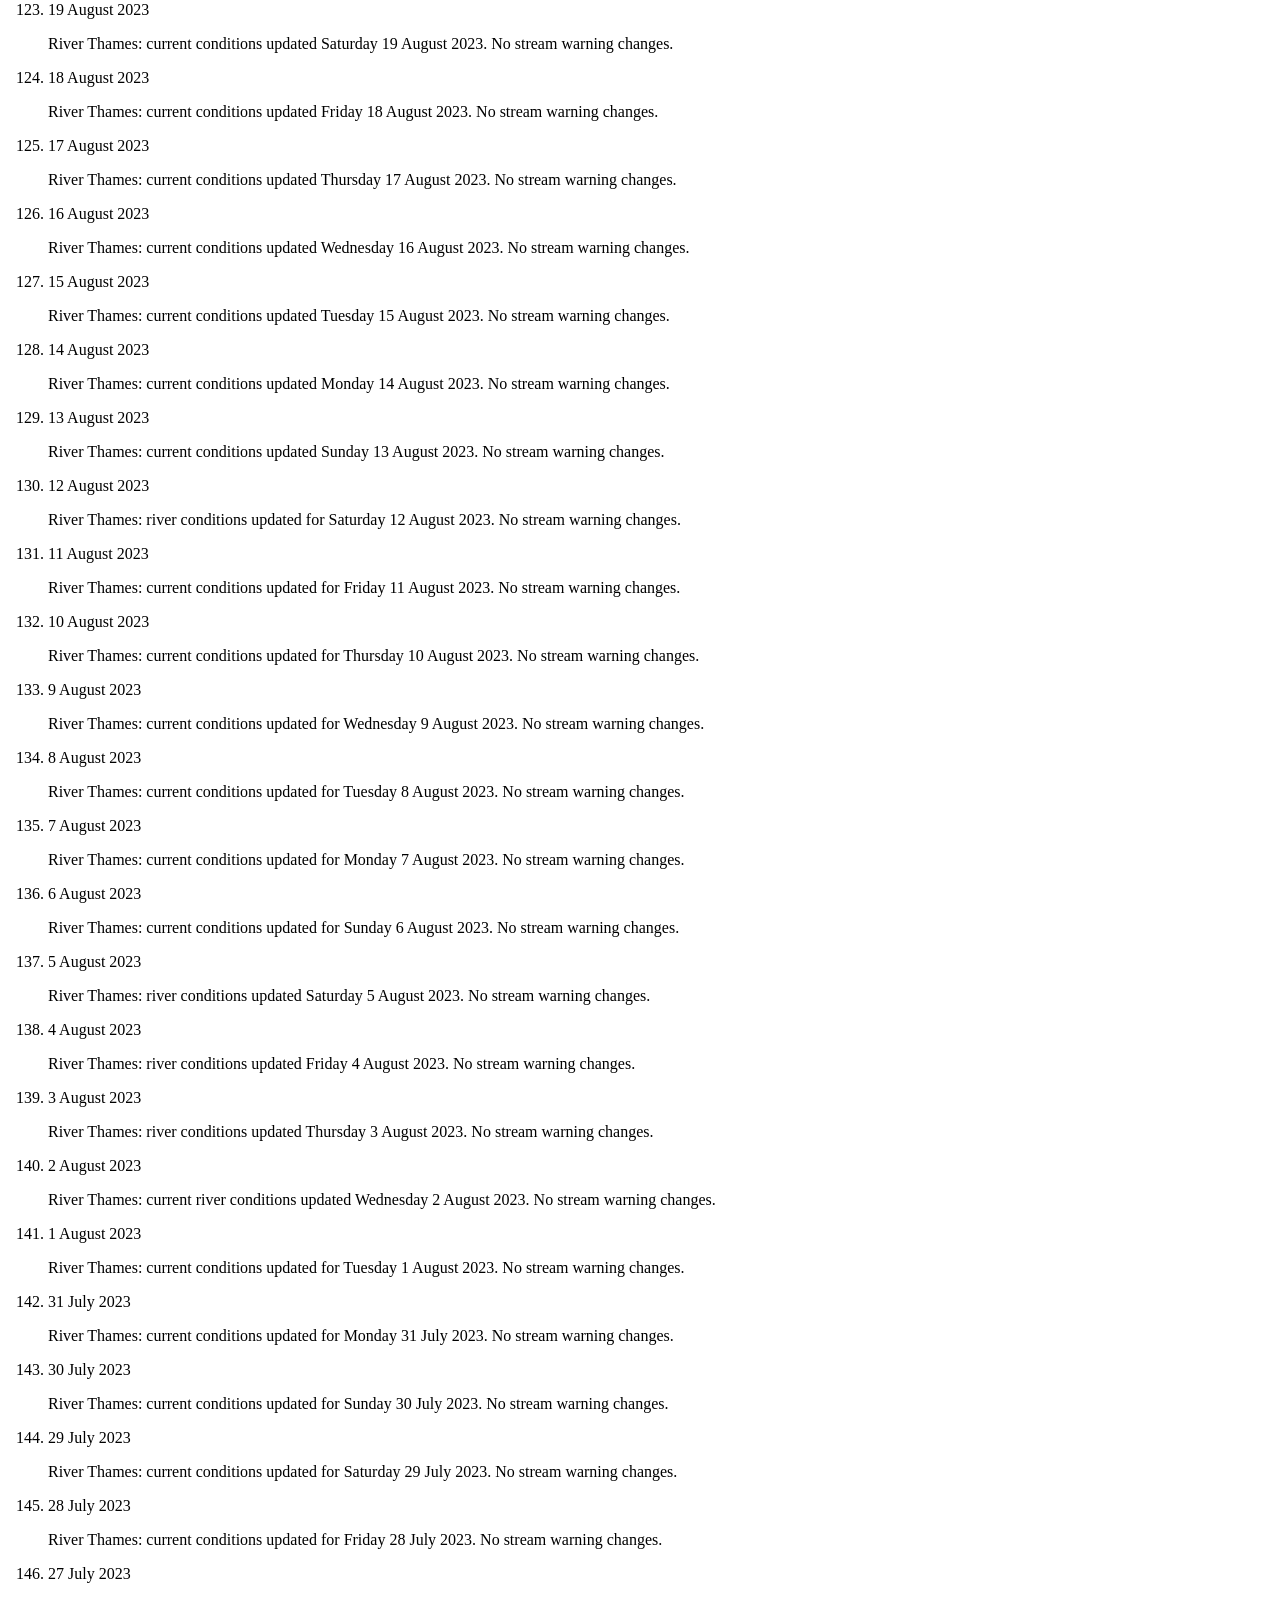
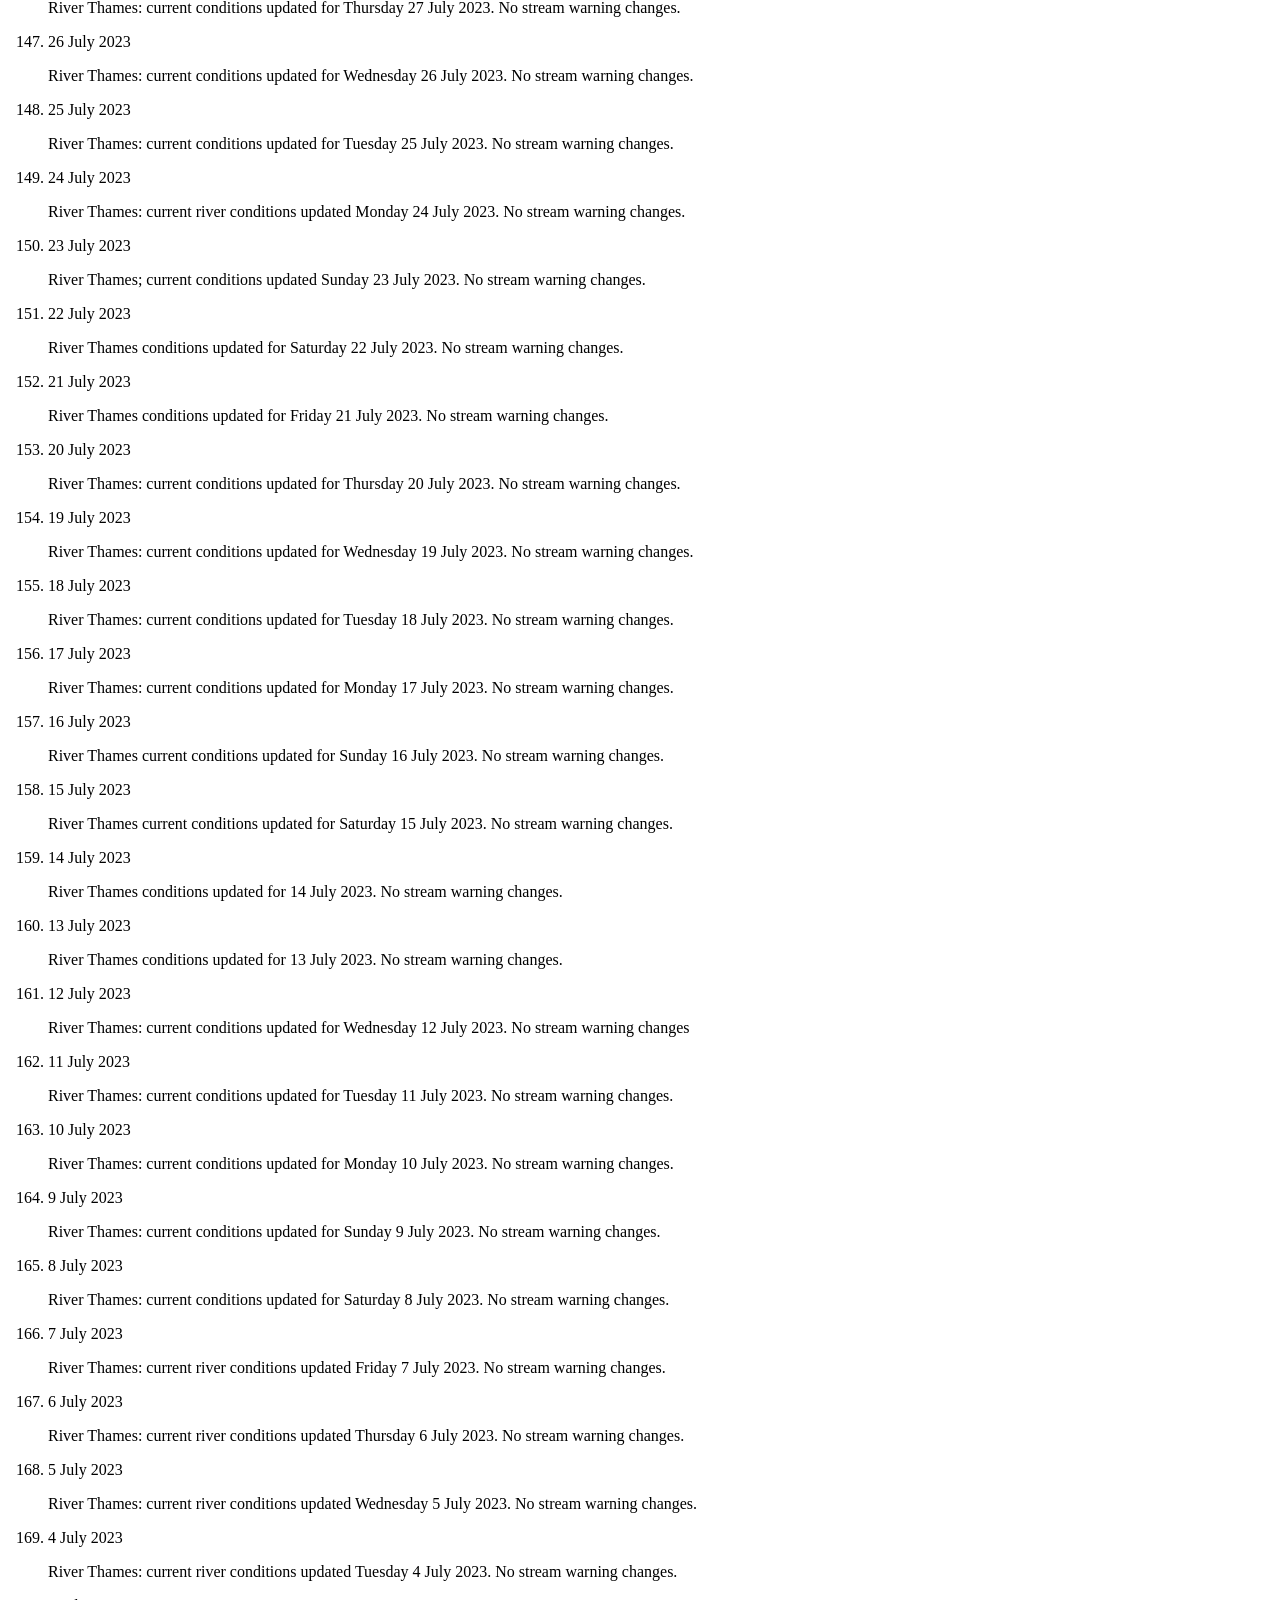
==== commit a3f52519: "Resolves #25 - Fixes EA board scraper" ====
--- a/flags/fixtures/RiverThamesConditions.html
+++ b/flags/fixtures/RiverThamesConditions.html
@@ -1,37 +1,2822 @@
-<!DOCTYPE html PUBLIC "-//W3C//DTD XHTML 1.0 Strict//EN" "http://www.w3.org/TR/xhtml1/DTD/xhtml1-strict.dtd"><html xmlns="http://www.w3.org/1999/xhtml"><head><meta http-equiv="Content-Type" content="text/html; charset=iso-8859-1" /><link href="/styles/screen.css" rel="stylesheet" type="text/css" media="screen" /><link href="/styles/print.css" rel="stylesheet" type="text/css" media="print" />
-<!--[if lt IE 6]>
-<link href="/styles/screen_ie5.css" rel="stylesheet" type="text/css" media="screen" />
-<![endif]-->
-<!--[if (gt IE 5) & (lt IE 7)]>
-<link href="/styles/screen_ie6.css" rel="stylesheet" type="text/css" media="screen" />
-<![endif]-->
-<!--[if gt IE 6]>
-<link href="/styles/screen_ie7.css" rel="stylesheet" type="text/css" media="screen" />
-<![endif]-->
-		<script src="/scripts/jquery.js" type="text/javascript">//</script><script src="/scripts/default.js" type="text/javascript">//</script><script src="/scripts/ie6.js" type="text/javascript">//</script><link rel="alternate" type="application/rss+xml" title="RSS" href="/feed.rss" /><link rev="Headscape" href="http://www.headscape.co.uk/" title="Headscape Web design: strategy, usability, design, development, marketing." /><title>River Thames Conditions</title></head><body><div id="header"><div id="branding" class="resizer"><h2><a href="/" title="return to the homepage" rel="home" accesskey="0">River Thames Conditions</a><p><strong>River Thames - River Conditions</strong></p></h2></div></div><div class="intro"><div class="resizer"><p class="nav"><span class="anchors">Click here to view current conditions for:<br /><span class="anchors2"><a href="#listA">Lechlade to Oxford</a><a href="#listB">Oxford to Henley</a><a href="#listC">Henley to Teddington</a><span class="c01"> </span><span class="c02"> </span><span class="c03"> </span><span class="c04"> </span></span></span></p><div class="box-00"><div><div><div><div><div><div><div><div class="clear"><h3>River Thames conditions - advice for boaters</h3><p class="last-update">Page Last Updated: 30 October 2020 11:15<span class="c01"> </span><span class="c02"> </span><span class="c03"> </span></p></div><p class="mapthumb"><a href="#mapzoom"><img src="/images/map_thumb.gif" alt="Thames Map Thumbnail" /></a></p><p>Welcome to the Environment Agency's online River Thames conditions update service which displays our current advice to river users. We display warning boards at our locks to inform river users of conditions that may make navigating difficult and dangerous.</p>
-<p>This page shows our current advice for each reach of the river between Cricklade and Teddington. We will update this information regularly when warning boards are being displayed at locks and as river conditions change.</p><br class="clear" /></div></div></div></div></div></div></div></div></div></div><div class="main"><div class="resizer"><div class="primary-column"><h3 id="listA"><span>Lechlade to Oxford <em><a href="#mapzoom">Back to Map <strong>↓</strong></a></em></span></h3><table class="advices"><thead><tr><th scope="col" class="first">Reach</th><th scope="col" class="last">Current conditions</th></tr></thead><tbody><tr><td>Upstream of <strong>St John's Lock</strong></td><td><span class="advice advice-stream-increasing"><span><span><span>Caution stream increasing</span></span></span></span></td></tr><tr><td><strong>St John's Lock</strong> to <strong>Buscot Lock</strong></td><td><span class="advice advice-stream-increasing"><span><span><span>Caution stream increasing</span></span></span></span></td></tr><tr><td><strong>Buscot Lock</strong> to <strong>Grafton Lock</strong></td><td><span class="advice advice-stream-increasing"><span><span><span>Caution stream increasing</span></span></span></span></td></tr><tr><td><strong>Grafton Lock</strong> to <strong>Radcot Lock</strong></td><td><span class="advice advice-stream-increasing"><span><span><span>Caution stream increasing</span></span></span></span></td></tr><tr><td><strong>Radcot Lock</strong> to <strong>Rushey Lock</strong></td><td><span class="advice advice-stream-increasing"><span><span><span>Caution stream increasing</span></span></span></span></td></tr><tr><td><strong>Rushey Lock</strong> to <strong>Shifford Lock</strong></td><td><span class="advice advice-stream-increasing"><span><span><span>Caution stream increasing</span></span></span></span></td></tr><tr><td><strong>Shifford Lock</strong> to <strong>Northmoor Lock</strong></td><td><span class="advice advice-stream-increasing"><span><span><span>Caution stream increasing</span></span></span></span></td></tr><tr><td><strong>Northmoor Lock</strong> to <strong>Pinkhill Lock</strong></td><td><span class="advice advice-stream-increasing"><span><span><span>Caution stream increasing</span></span></span></span></td></tr><tr><td><strong>Pinkhill Lock</strong> to <strong>Eynsham Lock</strong></td><td><span class="advice advice-stream-increasing"><span><span><span>Caution stream increasing</span></span></span></span></td></tr><tr><td><strong>Eynsham Lock</strong> to <strong>King's Lock</strong></td><td><span class="advice advice-stream-increasing"><span><span><span>Caution stream increasing</span></span></span></span></td></tr><tr><td><strong>King's Lock</strong> to <strong>Godstow Lock</strong></td><td><span class="advice advice-stream-increasing"><span><span><span>Caution stream increasing</span></span></span></span></td></tr><tr><td><strong>Godstow Lock</strong> to <strong>Osney Lock</strong></td><td><span class="advice advice-strong-stream"><span><span><span>Caution strong stream</span></span></span></span></td></tr><tr><td><strong>Osney Lock</strong> to <strong>Iffley Lock</strong></td><td><span class="advice advice-stream-increasing"><span><span><span>Caution stream increasing</span></span></span></span></td></tr></tbody></table><h3 id="listB"><span>Oxford to Henley <em><a href="#mapzoom">Back to Map <strong>↓</strong></a></em></span></h3><table class="advices"><thead><tr><th scope="col" class="first">Reach</th><th scope="col" class="last">Current conditions</th></tr></thead><tbody><tr><td><strong>Iffley Lock</strong> to <strong>Sandford Lock</strong></td><td><span class="advice advice-stream-decreasing"><span><span><span>Caution stream decreasing</span></span></span></span></td></tr><tr><td><strong>Sandford Lock</strong> to <strong>Abingdon Lock</strong></td><td><span class="advice advice-stream-decreasing"><span><span><span>Caution stream decreasing</span></span></span></span></td></tr><tr><td><strong>Abingdon Lock</strong> to <strong>Culham Lock</strong></td><td><span class="advice "><span><span><span>No Stream Warnings</span></span></span></span></td></tr><tr><td><strong>Culham Lock</strong> to <strong>Clifton Lock</strong></td><td><span class="advice advice-strong-stream"><span><span><span>Caution strong stream</span></span></span></span></td></tr><tr><td><strong>Clifton Lock</strong> to <strong>Day's Lock</strong></td><td><span class="advice advice-stream-increasing"><span><span><span>Caution stream increasing</span></span></span></span></td></tr><tr><td><strong>Day's Lock</strong> to <strong>Benson Lock</strong></td><td><span class="advice advice-stream-increasing"><span><span><span>Caution stream increasing</span></span></span></span></td></tr><tr><td><strong>Benson Lock</strong> to <strong>Cleeve Lock</strong></td><td><span class="advice advice-stream-increasing"><span><span><span>Caution stream increasing</span></span></span></span></td></tr><tr><td><strong>Cleeve Lock</strong> to <strong>Goring Lock</strong></td><td><span class="advice advice-stream-increasing"><span><span><span>Caution stream increasing</span></span></span></span></td></tr><tr><td><strong>Goring Lock</strong> to <strong>Whitchurch Lock</strong></td><td><span class="advice advice-strong-stream"><span><span><span>Caution strong stream</span></span></span></span></td></tr><tr><td><strong>Whitchurch Lock</strong> to <strong>Mapledurham Lock</strong></td><td><span class="advice advice-stream-increasing"><span><span><span>Caution stream increasing</span></span></span></span></td></tr><tr><td><strong>Mapledurham Lock</strong> to <strong>Caversham Lock</strong></td><td><span class="advice advice-stream-increasing"><span><span><span>Caution stream increasing</span></span></span></span></td></tr><tr><td>Upstream of <strong>Blake's Lock</strong></td><td><span class="advice advice-stream-increasing"><span><span><span>Caution stream increasing</span></span></span></span></td></tr><tr><td><strong>Caversham Lock</strong> to <strong>Sonning Lock</strong></td><td><span class="advice advice-strong-stream"><span><span><span>Caution strong stream</span></span></span></span></td></tr><tr><td><strong>Sonning Lock</strong> to <strong>Shiplake Lock</strong></td><td><span class="advice advice-strong-stream"><span><span><span>Caution strong stream</span></span></span></span></td></tr><tr><td><strong>Shiplake Lock</strong> to <strong>Marsh Lock</strong></td><td><span class="advice advice-strong-stream"><span><span><span>Caution strong stream</span></span></span></span></td></tr><tr><td><strong>Marsh Lock</strong> to <strong>Hambleden Lock</strong></td><td><span class="advice advice-strong-stream"><span><span><span>Caution strong stream</span></span></span></span></td></tr></tbody></table><h3 id="listC"><span>Henley to Teddington <em><a href="#mapzoom">Back to Map <strong>↓</strong></a></em></span></h3><table class="advices"><thead><tr><th scope="col" class="first">Reach</th><th scope="col" class="last">Current conditions</th></tr></thead><tbody><tr><td><strong>Hambleden Lock</strong> to <strong>Hurley Lock</strong></td><td><span class="advice advice-stream-decreasing"><span><span><span>Caution stream decreasing</span></span></span></span></td></tr><tr><td><strong>Hurley Lock</strong> to <strong>Temple Lock</strong></td><td><span class="advice advice-stream-decreasing"><span><span><span>Caution stream decreasing</span></span></span></span></td></tr><tr><td><strong>Temple Lock</strong> to <strong>Marlow Lock</strong></td><td><span class="advice advice-strong-stream"><span><span><span>Caution strong stream</span></span></span></span></td></tr><tr><td><strong>Marlow Lock</strong> to <strong>Cookham Lock</strong></td><td><span class="advice advice-stream-increasing"><span><span><span>Caution stream increasing</span></span></span></span></td></tr><tr><td><strong>Cookham Lock</strong> to <strong>Boulters Lock</strong></td><td><span class="advice advice-stream-increasing"><span><span><span>Caution stream increasing</span></span></span></span></td></tr><tr><td><strong>Boulters Lock</strong> to <strong>Bray Lock</strong></td><td><span class="advice advice-stream-increasing"><span><span><span>Caution stream increasing</span></span></span></span></td></tr><tr><td><strong>Bray Lock</strong> to <strong>Boveney Lock</strong></td><td><span class="advice advice-stream-increasing"><span><span><span>Caution stream increasing</span></span></span></span></td></tr><tr><td><strong>Boveney Lock</strong> to <strong>Romney Lock</strong></td><td><span class="advice advice-stream-increasing"><span><span><span>Caution stream increasing</span></span></span></span></td></tr><tr><td><strong>Romney Lock</strong> to <strong>Old Windsor Lock</strong></td><td><span class="advice advice-stream-increasing"><span><span><span>Caution stream increasing</span></span></span></span></td></tr><tr><td><strong>Old Windsor Lock</strong> to <strong>Bell Weir Lock</strong></td><td><span class="advice advice-stream-increasing"><span><span><span>Caution stream increasing</span></span></span></span></td></tr><tr><td><strong>Bell Weir Lock</strong> to <strong>Penton Hook Lock</strong></td><td><span class="advice advice-stream-increasing"><span><span><span>Caution stream increasing</span></span></span></span></td></tr><tr><td><strong>Penton Hook Lock</strong> to <strong>Chertsey Lock</strong></td><td><span class="advice advice-stream-increasing"><span><span><span>Caution stream increasing</span></span></span></span></td></tr><tr><td><strong>Chertsey Lock</strong> to <strong>Shepperton Lock</strong></td><td><span class="advice advice-stream-increasing"><span><span><span>Caution stream increasing</span></span></span></span></td></tr><tr><td><strong>Shepperton Lock</strong> to <strong>Sunbury Lock</strong></td><td><span class="advice "><span><span><span>No Stream Warnings</span></span></span></span></td></tr><tr><td><strong>Sunbury Lock</strong> to <strong>Molesey Lock</strong></td><td><span class="advice "><span><span><span>No Stream Warnings</span></span></span></span></td></tr><tr><td><strong>Molesey Lock</strong> to <strong>Teddington Lock</strong></td><td><span class="advice "><span><span><span>No Stream Warnings</span></span></span></span></td></tr></tbody></table></div><div class="secondary-column"><h4 class="h-02"><span>Information for boaters</span></h4><div class="box-02"><div><div><div><div><h2>Coronavirus information</h2>
-<p class="Default"><span><span><span>Some of&nbsp;our services&nbsp;are restricted due to the impact of the coronavirus (COVID-19) emergency. Go to </span><a href="https://www.gov.uk/guidance/river-thames-locks-and-facilities-for-boaters"><span><span><span>locks and facilities for boaters</span></span></span></a><span> for more detail.</span></span></span></p>
-<p><span> <span><span>You can check our </span><a href="https://www.gov.uk/government/publications/river-thames-customer-charter"><span><span><span>lock and weir keeper working patterns - 2020 season</span></span></span></a><span>, as this has been affected by our response to the pandemic.</span></span></span></p>
-<p><span> <span><span>You can also find coronavirus information and guidance for all Environment Agency waterways at </span><a href="https://www.gov.uk/government/publications/environment-agency-waterways-coronavirus-covid-19-update"><span><span><span>Environment Agency waterways coronavirus (COVID-19) update</span></span></span></a><span>.<br /></span></span></span></p>
-<h2>Service update</h2>
-<p><span> </span></p>
-<p>You can buy cards to use our electric charging or sewage pump-out facilities at some locks when a lock keeper is on duty. Go to our <a href="https://www.gov.uk/guidance/river-thames-locks-and-facilities-for-boaters#lock-locations-and-other-facilities"><span><span>locks and facilities for boaters</span></span></a><span> page for more details.</span></p>
-<p>Rushey Lock sewage pump-out is unavailable.</p>
-<p class="MsoNormal">Mapledurham Lock sewage pump-out is unavailable.</p>
-<p class="MsoNormal">Cookham Lock electric charging point at the short stay moorings is unavailable. The next electric charging points are downstream Old Windsor or upstream Shiplake.&nbsp;</p>
-<h2><span><strong>Navigation markers</strong></span></h2>
-<p>When travelling upstream keep red obstruction marker buoys on your left, and green buoys on your right.</p>
-<p>When travelling downstream, keep red buoys on your right, and green buoys on your left.</p>
-<p>Single yellow marker buoys can be passed on either side.</p>
-<p>In all cases, pass well clear of marker buoys, and take care.&nbsp;You should also be careful in the margins of the river, and around bends, where river and weather conditions have resulted in tree debris collecting and some shallows forming.</p></div></div></div></div></div><h4><span>Key</span></h4><div class="box-01"><div><div><div><div><dl class="key"><dt class="strong-stream">Caution strong stream</dt><dd>We advise users of <strong>all boats</strong> not to navigate because the strong flows make it difficult and dangerous.</dd><dt class="stream-increasing">Caution stream increasing</dt><dd>We advise users of <strong>all unpowered boats</strong> not to navigate and users of <strong>powered boats</strong> to find a safe mooring. This is because river flows are likely to strengthen and red boards could be displayed very soon and without warning.</dd><dt class="stream-decreasing">Caution stream decreasing</dt><dd>We advise users of <strong>all unpowered boats</strong> not to navigate and users of <strong>powered boats</strong> to navigate with caution.</dd></dl></div></div></div></div></div><h4><span>Floodline</span></h4><div class="box-01"><div><div><div><div><p>This information is also available on Floodline.
-
-Call 0345 988 1188 and select option 1 for river information for boaters.</p></div></div></div></div></div><h4><span>Contacts</span></h4><div class="box-01"><div><div><div><div><ul class="contacts"><li><h5></h5><p>Contact Name: <strong>The Environment Agency</strong></p><p>Tel. <strong>03708 506 506 (Monday to Friday, 8am to 5pm)</strong></p><p>E-mail: <a href="mailto:enquiries@environment-agency.gov.uk">enquiries@environment-agency.gov.uk</a></p></li><li><h5></h5><p>Contact Name: <strong>Incident Hotline</strong></p><p>Tel. <strong>0800 80 70 60 (24 hour service)</strong></p></li></ul></div></div></div></div></div><h4><span>Related Links</span></h4><div id="relatedLinks" class="box-01"><div><div><div><div><div id="linkCategoryId" class="rlCategory"><ul><li><a href="/relatedlink.html?class=link&amp;link=https%3A//www.gov.uk/guidance/river-thames-restrictions-and-closures"><strong class="linkTitle">River Thames: restrictions and closures</strong></a><p class="linkDescription">Information about any closures and restrictions on the non-tidal River Thames.</p></li><li><a href="/relatedlink.html?class=link&amp;link=https%3A//www.gov.uk/guidance/river-thames-locks-and-facilities-for-boaters"><strong class="linkTitle">River Thames: locks and facilities for boaters</strong></a><p class="linkDescription">Information about facilities for boaters at Environment Agency lock sites on the non-tidal River Thames and the River Kennet.</p></li><li><a href="/relatedlink.html?class=link&amp;link=https%3A//flood-warning-information.service.gov.uk/river-and-sea-levels"><strong class="linkTitle">River and sea levels</strong></a><p class="linkDescription">Environment Agency service displaying the latest river and sea level data from around the country.</p></li><li><a href="/relatedlink.html?class=link&amp;link=https%3A//www.gaugemap.co.uk/"><strong class="linkTitle">GaugeMap</strong></a><p class="linkDescription">An interactive map with flow rates, groundwater levels and other information on British and Irish rivers.</p></li><li><a href="/relatedlink.html?class=link&amp;link=https%3A//www.gov.uk/topic/environmental-management/boating"><strong class="linkTitle">Environment Agency</strong></a><p class="linkDescription">River Thames boating pages including boat registration guidance and general river information.</p></li><li><a href="/relatedlink.html?class=link&amp;link=http%3A//www.visitthames.co.uk"><strong class="linkTitle">Visit Thames</strong></a><p class="linkDescription">All you need to know about making more of the River Thames.</p></li><li><a href="/relatedlink.html?class=link&amp;link=http%3A//www.pla.co.uk/"><strong class="linkTitle">Port of London Authority (PLA)</strong></a><p class="linkDescription">Guidance for leisure and commercial craft wishing to navigate the tidal River Thames. Includes up to date tide information and navigation notices issued for the Port of London.</p></li><li><a href="/relatedlink.html?class=link&amp;link=https%3A//canalrivertrust.org.uk/enjoy-the-waterways/boating%3Fwb48617274%3D19F5CBC3"><strong class="linkTitle">Canal and River Trust</strong></a><p class="linkDescription">Plan your canal cruising with the Canal and River Trust's regularly updated site.</p></li><li><a href="/relatedlink.html?class=link&amp;link=http%3A//www.nationaltrust.org.uk/river-wey-godalming-navigations-and-dapdune-wharf/"><strong class="linkTitle">River Wey Navigation</strong></a><p class="linkDescription">A tranquil waterway that runs for nearly 20 miles through the heart of Surrey and flows into the Thames near Shepperton.</p></li><li><a href="/relatedlink.html?class=link&amp;link=http%3A//riverweyconditionsnt.wordpress.com/"><strong class="linkTitle">River Wey Conditions</strong></a><p class="linkDescription">River Wey river conditions information. </p></li></ul></div></div></div></div></div></div></div></div></div><div class="zoom" id="mapzoom"><div class="resizer"><p class="map"><img src="/images/map3.gif" alt="Thames Locks Map" /><img id="mapNames" src="/images/map3_names.png" alt="Thames Locks Map Names Overlay" /><span class="anchors">Click here to view current conditions for:<br /><span class="anchors2"><a href="#listA">Lechlade to Oxford</a><a href="#listB">Oxford to Henley</a><a href="#listC">Henley to Teddington</a><span class="c01"> </span><span class="c02"> </span><span class="c03"> </span><span class="c04"> </span></span></span></p></div></div><div class="footer"><ul id="footer" class="resizer"><li>© The Environment Agency 2008</li><li><a href="mailto:visitthames@environment-agency.gov.uk">Feedback about this site</a></li><li id="footer_2"><a accesskey="1" href="/167/Strong-Stream.html">Privacy Policy</a></li></ul></div><script type="text/javascript">
-	var gaJsHost = (("https:" == document.location.protocol) ? "https://ssl." : "http://www.");
-	document.write(unescape("%3Cscript src='" + gaJsHost + "google-analytics.com/ga.js' type='text/javascript'%3E%3C/script%3E"));
-</script><script type="text/javascript">
-	try {
-	var pageTracker = _gat._getTracker("UA-6489777-1");
-	pageTracker._setDomainName("riverconditions.visitthames.co.uk");
-	pageTracker._trackPageview();
-	} catch(err) {}
-</script></body></html>+<!DOCTYPE html>
+<!--[if lt IE 9]><html class="lte-ie8 govuk-template" lang="en"><![endif]--><!--[if gt IE 8]><!--><html class="govuk-template" lang="en">
+<!--<![endif]-->
+  <head>
+<meta http-equiv="Content-Type" content="text/html; charset=UTF-8">
+<meta property="og:description" content="The current conditions affecting boaters on the River Thames and what the warnings mean.">
+<meta property="og:title" content="River Thames: current river conditions">
+<meta property="og:url" content="https://www.gov.uk/guidance/river-thames-current-river-conditions">
+<meta property="og:type" content="article">
+<meta property="og:site_name" content="GOV.UK">
+<meta name="twitter:card" content="summary">
+<meta name="description" content="The current conditions affecting boaters on the River Thames and what the warnings mean.">
+<meta name="govuk:taxon-slugs" content="boats-waterways">
+<meta name="govuk:taxon-slug" content="boats-waterways">
+<meta name="govuk:taxon-ids" content="1f0d0dcf-a5c0-4116-9ece-b7d7d46b3e3e">
+<meta name="govuk:taxon-id" content="1f0d0dcf-a5c0-4116-9ece-b7d7d46b3e3e">
+<meta name="govuk:themes" content="environment">
+<meta name="govuk:analytics:organisations" content="&lt;EA199&gt;">
+<meta name="govuk:primary-publishing-organisation" content="Environment Agency">
+<meta name="govuk:public-updated-at" content="2023-12-09T10:37:25Z">
+<meta name="govuk:updated-at" content="2023-12-09T10:37:26Z">
+<meta name="govuk:first-published-at" content="2020-02-12T00:00:00Z">
+<meta name="govuk:content-has-history" content="true">
+<meta name="govuk:content-id" content="55fb5b27-249d-47a2-9168-5e9d35b33ad3">
+<meta name="govuk:schema-name" content="detailed_guide">
+<meta name="govuk:rendering-app" content="government-frontend">
+<meta name="govuk:publishing-app" content="whitehall">
+<meta name="govuk:format" content="detailed_guide">
+    <meta charset="utf-8">
+    <title lang="en">
+      River Thames: current river conditions - GOV.UK
+  </title>
+
+    <script src="/assets/static/govuk_publishing_components/vendor/lux/lux-measurer-505eef3e243b1d08ea7c4b945ebe1ae146d896db61366e415b30cc1bcd84cbdc.js" async="async"></script>
+    <script src="/assets/static/govuk_publishing_components/rum-loader-c53469dcb841d7b228c914a2e8bdcf3b831a578adf7d4f21cf9da5b85df7381e.js" async="async" data-lux-reporter-script="/assets/static/govuk_publishing_components/vendor/lux/lux-reporter-5469dbd3e0117c27007e835effe937fed13e16c40338f391c7812e8514700338.js"></script>
+
+    <meta name="govuk:components_gem_version" content="36.0.0">
+    <script src="/assets/static/govuk_publishing_components/load-analytics-2886e36ac81c8fbfbd24aa59b813499778d6c09c5f5b92eca608d6b2d9dae469.js"></script>
+
+    
+
+    <link rel="stylesheet" href="/assets/static/application-3b29974457f00c0b5979a97ede6b656e58e1e9732ba8ff8ad6ee25bb240fbc98.css" media="all">
+    <!--[if lt IE 9]><script src="/assets/static/govuk_publishing_components/ie-94963d6661190bc897905bbbe222a31c7ca0aff3a3b9f808ba15d4cd90780a9b.js" crossorigin="anonymous" integrity="sha256-pFJFRKU9V6fiWbS7lmucMlV8mMkgt35S0JMEZCtoQBo="></script><![endif]-->
+    <link rel="shortcut icon" href="/assets/static/favicon-9ed7849c462c53aa2cdf1690eb257e801ecbf5696d1d0928868c5b032b4adb36.ico" type="image/x-icon">
+    <link rel="mask-icon" href="/assets/static/govuk-mask-icon-a409a4db4a5e72c99ae3916653710064c43eb4be35821f79c07c5156e7dc5808.svg" color="#0b0c0c">
+    <link rel="apple-touch-icon" sizes="180x180" href="/assets/static/govuk-apple-touch-icon-180x180-026deaa34fa328ae5f1f519a37dbd15e6555c5086e1ba83986cd0827a7209902.png">
+    <link rel="apple-touch-icon" sizes="167x167" href="/assets/static/govuk-apple-touch-icon-167x167-a44a5b317f51a61950697fbe6c61ffe3b5acdd89de60ef70429daa32881d5279.png">
+    <link rel="apple-touch-icon" sizes="152x152" href="/assets/static/govuk-apple-touch-icon-152x152-828a839e5c83de19f98014eef54cec77aa11063a23ce321970d6f9310eeabb6c.png">
+    <link rel="apple-touch-icon" href="/assets/static/govuk-apple-touch-icon-5f801db05920bd1eb2b27a7a90328599bb16b6344c3213795af0f20d3ca179b0.png">
+
+    <meta name="theme-color" content="#0b0c0c">
+    <meta name="viewport" content="width=device-width, initial-scale=1">
+    <meta http-equiv="X-UA-Compatible" content="IE=edge">
+
+    <meta property="og:image" content="https://www.gov.uk/assets/static/govuk-opengraph-image-dade2dad5775023b0568381c4c074b86318194edb36d3d68df721eea7deeac4b.png">
+
+    
+  <link rel="stylesheet" href="/assets/government-frontend/application-a4f6d631ba21c73ea52b03a432bcf7e16dfbd376598c6e1502f8b8d01c0fe14f.css" media="all">
+<link rel="canonical" href="https://www.gov.uk/guidance/river-thames-current-river-conditions">
+<link rel="stylesheet" href="/assets/government-frontend/govuk_publishing_components/components/_lead-paragraph-d0c303cb65d94ea441c60e551d6eb863bff824daf603b796c69a29283351d8c9.css">
+<link rel="stylesheet" href="/assets/government-frontend/govuk_publishing_components/components/_metadata-fc437a3277fb5c76137575783d4268461f529ce6f38b29560e52065cbcdbb797.css">
+<link rel="stylesheet" href="/assets/government-frontend/govuk_publishing_components/components/_single-page-notification-button-832efee92e60fd554c6116ab87233c8fa9557f597a5d3a37a21e6b2a35fc7d8a.css">
+<link rel="stylesheet" href="/assets/government-frontend/components/_contents-list-with-body-7bf0c2d7c1745f94ba8f5defc388e51609f985c3e47145227299ea5291e1fd6a.css">
+<link rel="stylesheet" href="/assets/government-frontend/govuk_publishing_components/components/_print-link-1d26a2ff060d746129d8ea59676d6b1207d86674f64aa958cf6fa621201048e6.css">
+<link rel="stylesheet" href="/assets/government-frontend/govuk_publishing_components/components/_govspeak-1cf5160de2f098403f8a7e56a829caba7ca587a52a632a3d0a53d2b7eaa05335.css">
+<link rel="stylesheet" href="/assets/government-frontend/views/_published-dates-button-group-f98b87ab70a3470964ac8340bef2666126c167e58357b6cdf501378cb2fc0521.css">
+<link rel="stylesheet" href="/assets/government-frontend/components/_published-dates-c4bccd4623b137a092b796bcab3598a75dd1cfb4545dd78c192934c13a75a7d3.css">
+<link rel="stylesheet" href="/assets/government-frontend/govuk_publishing_components/components/_contents-list-2156ca94f50bd361264bbd814b9fe287d6cdde3024cc9a330b5db3d56393d392.css">
+<link rel="stylesheet" href="/assets/government-frontend/components/_back-to-top-8d10a933dd34f1162faf988b7cf81c36c44ba29948683b0cdb2b654df304c32c.css">
+<link rel="stylesheet" href="/assets/government-frontend/govuk_publishing_components/components/_contextual-sidebar-b6520f755c52db48fc5a26ccaa3b0b54c72a158a0bb37311b4331d11b61aaead.css">
+<link rel="stylesheet" href="/assets/government-frontend/govuk_publishing_components/components/_related-navigation-96da3d820db6cf0fc74d2bd524519df7497d813430714fd2b2e8b2282f252e2d.css">
+<meta name="govuk:rendering-application" content="government-frontend">
+</head>
+  <body class="gem-c-layout-for-public govuk-template__body">
+    <script nonce="bAdcmqPd/wblTDG2J5qdhA==">
+//<![CDATA[
+      document.body.className = ((document.body.className) ? document.body.className + ' js-enabled' : 'js-enabled');
+
+//]]>
+</script>    <a class="gem-c-skip-link govuk-skip-link govuk-!-display-none-print" data-module="govuk-skip-link" href="#content">Skip to main content</a>
+
+
+    
+<div id="global-cookie-message" class="gem-c-cookie-banner govuk-clearfix govuk-cookie-banner js-banner-wrapper" data-module="cookie-banner" data-nosnippet role="region" aria-label="Cookies on GOV.UK">
+  <div class="govuk-cookie-banner__message govuk-width-container">
+    <div class="govuk-grid-row">
+      <div class="govuk-grid-column-two-thirds">
+        <h2 class="govuk-cookie-banner__heading govuk-heading-m">Cookies on GOV.UK</h2>
+        <div tabindex="-1" class="govuk-cookie-banner__content gem-c-cookie-banner__confirmation">
+          <span class="gem-c-cookie-banner__content"><p class="govuk-body">We use some essential cookies to make this website work.</p>
+<p class="govuk-body">We'd like to set additional cookies to understand how you use GOV.UK, remember your settings and improve government services.</p>
+<p class="govuk-body">We also use cookies set by other sites to help us deliver content from their services.</p></span>
+          <p class="gem-c-cookie-banner__confirmation-message--accepted govuk-body" hidden data-ga4-cookie-banner data-module="ga4-link-tracker" data-ga4-track-links-only data-ga4-set-indexes data-ga4-link='{"event_name":"navigation","type":"cookie banner","section":"You have accepted additional cookies"}'>You have accepted additional cookies. <span class="gem-c-cookie-banner__confirmation-message">You can <a class="govuk-link" data-module="gem-track-click" data-track-category="cookieBanner" data-track-action="Cookie banner settings clicked from confirmation" href="/help/cookies">change your cookie settings</a> at any time.</span></p>
+          <p class="gem-c-cookie-banner__confirmation-message--rejected govuk-body" hidden>You have rejected additional cookies. <span class="gem-c-cookie-banner__confirmation-message">You can <a class="govuk-link" data-module="gem-track-click" data-track-category="cookieBanner" data-track-action="Cookie banner settings clicked from confirmation" href="/help/cookies">change your cookie settings</a> at any time.</span></p>
+        </div>
+      </div>
+    </div>
+    <div class="js-confirmation-buttons govuk-button-group">
+        
+
+
+  <button class="gem-c-button govuk-button" type="submit" data-module="gem-track-click" data-accept-cookies="true" data-track-category="cookieBanner" data-track-action="Cookie banner accepted" data-cookie-types="all">Accept additional cookies</button>
+
+
+        
+
+
+  <button class="gem-c-button govuk-button" type="submit" data-module="gem-track-click" data-reject-cookies="true" data-track-category="cookieBanner" data-track-action="Cookie banner rejected">Reject additional cookies</button>
+
+
+        <a class="govuk-link" href="/help/cookies">View cookies</a>
+    </div>
+    <div hidden class="js-hide-button govuk-button-group">
+      <button class="gem-c-cookie-banner__hide-button govuk-button" data-hide-cookie-banner="true" data-module="gem-track-click ga4-event-tracker" data-track-category="cookieBanner" data-track-action="Hide cookie banner" data-ga4-event='{"event_name":"select_content","type":"cookie banner","action":"closed","section":"You have accepted additional cookies"}'>
+          Hide this message
+        </button>
+    </div>
+  </div>
+</div>
+
+
+          <header role="banner" class="gem-c-layout-super-navigation-header" data-module="gem-track-click ga4-event-tracker ga4-link-tracker" data-track-links-only="" data-ga4-expandable="">
+  <div class="gem-c-layout-super-navigation-header__container govuk-clearfix">
+    <div class="govuk-width-container">
+      <div class="gem-c-layout-super-navigation-header__header-logo">
+        <a class="govuk-header__link govuk-header__link--homepage" data-track-action="logoLink" data-track-category="headerClicked" data-track-label="https://www.gov.uk" data-track-dimension="GOV.UK" data-track-dimension-index="29" data-ga4-link='{"event_name":"navigation","type":"header menu bar","external":"false","text":"GOV.UK","section":"Logo","index_link":1,"index_section":0,"index_section_count":2,"index_total":1}' id="logo" aria-label="Go to the GOV.UK homepage" href="https://www.gov.uk">
+          <span class="govuk-header__logotype">
+            <!--[if gt IE 8]><!-->
+            <svg aria-hidden="true" class="govuk-header__logotype-crown gem-c-layout-super-navigation-header__logotype-crown" height="30" width="36" focusable="false" viewbox="0 0 132 97" xmlns="http://www.w3.org/2000/svg">
+              <path d="M25 30.2c3.5 1.5 7.7-.2 9.1-3.7 1.5-3.6-.2-7.8-3.9-9.2-3.6-1.4-7.6.3-9.1 3.9-1.4 3.5.3 7.5 3.9 9zM9 39.5c3.6 1.5 7.8-.2 9.2-3.7 1.5-3.6-.2-7.8-3.9-9.1-3.6-1.5-7.6.2-9.1 3.8-1.4 3.5.3 7.5 3.8 9zM4.4 57.2c3.5 1.5 7.7-.2 9.1-3.8 1.5-3.6-.2-7.7-3.9-9.1-3.5-1.5-7.6.3-9.1 3.8-1.4 3.5.3 7.6 3.9 9.1zm38.3-21.4c3.5 1.5 7.7-.2 9.1-3.8 1.5-3.6-.2-7.7-3.9-9.1-3.6-1.5-7.6.3-9.1 3.8-1.3 3.6.4 7.7 3.9 9.1zm64.4-5.6c-3.6 1.5-7.8-.2-9.1-3.7-1.5-3.6.2-7.8 3.8-9.2 3.6-1.4 7.7.3 9.2 3.9 1.3 3.5-.4 7.5-3.9 9zm15.9 9.3c-3.6 1.5-7.7-.2-9.1-3.7-1.5-3.6.2-7.8 3.7-9.1 3.6-1.5 7.7.2 9.2 3.8 1.5 3.5-.3 7.5-3.8 9zm4.7 17.7c-3.6 1.5-7.8-.2-9.2-3.8-1.5-3.6.2-7.7 3.9-9.1 3.6-1.5 7.7.3 9.2 3.8 1.3 3.5-.4 7.6-3.9 9.1zM89.3 35.8c-3.6 1.5-7.8-.2-9.2-3.8-1.4-3.6.2-7.7 3.9-9.1 3.6-1.5 7.7.3 9.2 3.8 1.4 3.6-.3 7.7-3.9 9.1zM69.7 17.7l8.9 4.7V9.3l-8.9 2.8c-.2-.3-.5-.6-.9-.9L72.4 0H59.6l3.5 11.2c-.3.3-.6.5-.9.9l-8.8-2.8v13.1l8.8-4.7c.3.3.6.7.9.9l-5 15.4v.1c-.2.8-.4 1.6-.4 2.4 0 4.1 3.1 7.5 7 8.1h.2c.3 0 .7.1 1 .1.4 0 .7 0 1-.1h.2c4-.6 7.1-4.1 7.1-8.1 0-.8-.1-1.7-.4-2.4V34l-5.1-15.4c.4-.2.7-.6 1-.9zM66 92.8c16.9 0 32.8 1.1 47.1 3.2 4-16.9 8.9-26.7 14-33.5l-9.6-3.4c1 4.9 1.1 7.2 0 10.2-1.5-1.4-3-4.3-4.2-8.7L108.6 76c2.8-2 5-3.2 7.5-3.3-4.4 9.4-10 11.9-13.6 11.2-4.3-.8-6.3-4.6-5.6-7.9 1-4.7 5.7-5.9 8-.5 4.3-8.7-3-11.4-7.6-8.8 7.1-7.2 7.9-13.5 2.1-21.1-8 6.1-8.1 12.3-4.5 20.8-4.7-5.4-12.1-2.5-9.5 6.2 3.4-5.2 7.9-2 7.2 3.1-.6 4.3-6.4 7.8-13.5 7.2-10.3-.9-10.9-8-11.2-13.8 2.5-.5 7.1 1.8 11 7.3L80.2 60c-4.1 4.4-8 5.3-12.3 5.4 1.4-4.4 8-11.6 8-11.6H55.5s6.4 7.2 7.9 11.6c-4.2-.1-8-1-12.3-5.4l1.4 16.4c3.9-5.5 8.5-7.7 10.9-7.3-.3 5.8-.9 12.8-11.1 13.8-7.2.6-12.9-2.9-13.5-7.2-.7-5 3.8-8.3 7.1-3.1 2.7-8.7-4.6-11.6-9.4-6.2 3.7-8.5 3.6-14.7-4.6-20.8-5.8 7.6-5 13.9 2.2 21.1-4.7-2.6-11.9.1-7.7 8.8 2.3-5.5 7.1-4.2 8.1.5.7 3.3-1.3 7.1-5.7 7.9-3.5.7-9-1.8-13.5-11.2 2.5.1 4.7 1.3 7.5 3.3l-4.7-15.4c-1.2 4.4-2.7 7.2-4.3 8.7-1.1-3-.9-5.3 0-10.2l-9.5 3.4c5 6.9 9.9 16.7 14 33.5 14.8-2.1 30.8-3.2 47.7-3.2z" fill="currentColor" fill-rule="evenodd">
+              </path>
+</svg>            <!--<![endif]-->
+            <!--[if IE 8]>
+            <img src="/assets/static/govuk-logotype-crown-66ad9a9b8fca42cf0ba18979eef6afc2e8056d5f158ca9b27ce9afdf852aae87.png" alt="" class="govuk-header__logotype-crown-fallback-image" width="36" height="32">
+            <![endif]-->
+              <span class="govuk-header__logotype-text">
+                GOV.UK
+              </span>
+          </span>
+</a>
+</div>    </div>
+    <nav aria-labelledby="super-navigation-menu-heading" class="gem-c-layout-super-navigation-header__content" data-module="super-navigation-mega-menu">
+      <h2 id="super-navigation-menu-heading" class="govuk-visually-hidden">
+        Navigation menu
+      </h2>
+
+
+      <div class="govuk-width-container gem-c-layout-super-navigation-header__button-width-container">
+        <div class="gem-c-layout-super-navigation-header__button-container">
+          <div class="gem-c-layout-super-navigation-header__navigation-item">
+            <a class="gem-c-layout-super-navigation-header__navigation-item-link" data-track-action="menuLink" data-track-category="headerClicked" data-track-label="/browse" data-track-dimension="Menu" data-track-dimension-index="29" href="/browse"><span class="gem-c-layout-super-navigation-header__navigation-item-link-inner">                Menu
+</span></a>
+            <button aria-controls="super-navigation-menu-ebb5beb7" aria-expanded="false" aria-label="Show navigation menu" class="gem-c-layout-super-navigation-header__navigation-top-toggle-button" data-text-for-hide="Hide navigation menu" data-text-for-show="Show navigation menu" data-toggle-desktop-group="top" data-toggle-mobile-group="top" data-tracking-key="menu" data-ga4-event='{"event_name":"select_content","type":"header menu bar","text":"Menu","index_section":1,"index_section_count":2,"section":"Menu"}' hidden="hidden" id="super-navigation-menu-ebb5beb7-toggle" type="button">
+              <span class="gem-c-layout-super-navigation-header__navigation-top-toggle-button-inner">Menu</span>
+</button>          </div>
+
+          <div class="gem-c-layout-super-navigation-header__search-item">
+            <button id="super-search-menu-toggle" class="gem-c-layout-super-navigation-header__search-toggle-button" aria-controls="super-search-menu" aria-expanded="true" aria-label="Hide search menu" data-text-for-hide="Hide search menu" data-text-for-show="Show search menu" data-toggle-mobile-group="top" data-toggle-desktop-group="top" data-tracking-key="search" data-ga4-event='{"event_name":"select_content","type":"header menu bar","text":"Search","index_section":2,"index_section_count":2,"section":"Search"}' hidden="hidden" type="button">
+              <span class="govuk-visually-hidden">
+                Search GOV.UK
+              </span>
+              
+<svg class="gem-c-layout-super-navigation-header__search-toggle-button-link-icon" width="27" height="27" viewbox="0 0 27 27" fill="none" xmlns="http://www.w3.org/2000/svg" aria-hidden="true" focusable="false">
+  <circle cx="12.0161" cy="11.0161" r="8.51613" stroke="currentColor" stroke-width="3"></circle>
+  <line x1="17.8668" y1="17.3587" x2="26.4475" y2="25.9393" stroke="currentColor" stroke-width="3"></line>
+</svg>
+              <span aria-hidden="true" class="gem-c-layout-super-navigation-header__navigation-top-toggle-close-icon" focusable="false">
+              </span>
+</button>
+            <a class="gem-c-layout-super-navigation-header__search-item-link" href="/search">
+              <span class="govuk-visually-hidden">
+                Search GOV.UK
+              </span>
+              
+<svg class="gem-c-layout-super-navigation-header__search-item-link-icon" width="27" height="27" viewbox="0 0 27 27" fill="none" xmlns="http://www.w3.org/2000/svg" aria-hidden="true" focusable="false">
+  <circle cx="12.0161" cy="11.0161" r="8.51613" stroke="currentColor" stroke-width="3"></circle>
+  <line x1="17.8668" y1="17.3587" x2="26.4475" y2="25.9393" stroke="currentColor" stroke-width="3"></line>
+</svg>
+</a>          </div>
+</div>      </div>
+
+      <div id="super-navigation-menu-ebb5beb7" hidden="hidden" class="gem-c-layout-super-navigation-header__navigation-dropdown-menu">
+        <div class="govuk-width-container">
+          <div class="govuk-grid-row gem-c-layout-super-navigation-header__navigation-items">
+
+
+              <div class="govuk-grid-column-two-thirds-from-desktop gem-c-layout-super-navigation-header__column--services-and-information">
+                <h3 class="govuk-heading-m gem-c-layout-super-navigation-header__column-header">
+                  Services and information
+                </h3>
+                <ul class="gem-c-layout-super-navigation-header__navigation-second-items gem-c-layout-super-navigation-header__navigation-second-items--services-and-information">
+                      <li class="gem-c-layout-super-navigation-header__dropdown-list-item">
+                        <a class="govuk-link gem-c-layout-super-navigation-header__navigation-second-item-link" data-track-action="servicesandinformationLink" data-track-category="headerClicked" data-track-label="/browse/benefits" data-track-dimension="Benefits" data-track-dimension-index="29" data-ga4-link='{"event_name":"navigation","type":"header menu bar","index_section":1,"index_link":1,"index_section_count":4,"index_total":16,"section":"Services and information"}' href="/browse/benefits">Benefits</a>
+                        
+                      </li>
+                      <li class="gem-c-layout-super-navigation-header__dropdown-list-item">
+                        <a class="govuk-link gem-c-layout-super-navigation-header__navigation-second-item-link" data-track-action="servicesandinformationLink" data-track-category="headerClicked" data-track-label="/browse/births-deaths-marriages" data-track-dimension="Births, death, marriages and care" data-track-dimension-index="29" data-ga4-link='{"event_name":"navigation","type":"header menu bar","index_section":1,"index_link":2,"index_section_count":4,"index_total":16,"section":"Services and information"}' href="/browse/births-deaths-marriages">Births, death, marriages and care</a>
+                        
+                      </li>
+                      <li class="gem-c-layout-super-navigation-header__dropdown-list-item">
+                        <a class="govuk-link gem-c-layout-super-navigation-header__navigation-second-item-link" data-track-action="servicesandinformationLink" data-track-category="headerClicked" data-track-label="/browse/business" data-track-dimension="Business and self-employed" data-track-dimension-index="29" data-ga4-link='{"event_name":"navigation","type":"header menu bar","index_section":1,"index_link":3,"index_section_count":4,"index_total":16,"section":"Services and information"}' href="/browse/business">Business and self-employed</a>
+                        
+                      </li>
+                      <li class="gem-c-layout-super-navigation-header__dropdown-list-item">
+                        <a class="govuk-link gem-c-layout-super-navigation-header__navigation-second-item-link" data-track-action="servicesandinformationLink" data-track-category="headerClicked" data-track-label="/browse/childcare-parenting" data-track-dimension="Childcare and parenting" data-track-dimension-index="29" data-ga4-link='{"event_name":"navigation","type":"header menu bar","index_section":1,"index_link":4,"index_section_count":4,"index_total":16,"section":"Services and information"}' href="/browse/childcare-parenting">Childcare and parenting</a>
+                        
+                      </li>
+                      <li class="gem-c-layout-super-navigation-header__dropdown-list-item">
+                        <a class="govuk-link gem-c-layout-super-navigation-header__navigation-second-item-link" data-track-action="servicesandinformationLink" data-track-category="headerClicked" data-track-label="/browse/citizenship" data-track-dimension="Citizenship and living in the UK" data-track-dimension-index="29" data-ga4-link='{"event_name":"navigation","type":"header menu bar","index_section":1,"index_link":5,"index_section_count":4,"index_total":16,"section":"Services and information"}' href="/browse/citizenship">Citizenship and living in the UK</a>
+                        
+                      </li>
+                      <li class="gem-c-layout-super-navigation-header__dropdown-list-item">
+                        <a class="govuk-link gem-c-layout-super-navigation-header__navigation-second-item-link" data-track-action="servicesandinformationLink" data-track-category="headerClicked" data-track-label="/browse/justice" data-track-dimension="Crime, justice and the law" data-track-dimension-index="29" data-ga4-link='{"event_name":"navigation","type":"header menu bar","index_section":1,"index_link":6,"index_section_count":4,"index_total":16,"section":"Services and information"}' href="/browse/justice">Crime, justice and the law</a>
+                        
+                      </li>
+                      <li class="gem-c-layout-super-navigation-header__dropdown-list-item">
+                        <a class="govuk-link gem-c-layout-super-navigation-header__navigation-second-item-link" data-track-action="servicesandinformationLink" data-track-category="headerClicked" data-track-label="/browse/disabilities" data-track-dimension="Disabled people" data-track-dimension-index="29" data-ga4-link='{"event_name":"navigation","type":"header menu bar","index_section":1,"index_link":7,"index_section_count":4,"index_total":16,"section":"Services and information"}' href="/browse/disabilities">Disabled people</a>
+                        
+                      </li>
+                      <li class="gem-c-layout-super-navigation-header__dropdown-list-item">
+                        <a class="govuk-link gem-c-layout-super-navigation-header__navigation-second-item-link" data-track-action="servicesandinformationLink" data-track-category="headerClicked" data-track-label="/browse/driving" data-track-dimension="Driving and transport" data-track-dimension-index="29" data-ga4-link='{"event_name":"navigation","type":"header menu bar","index_section":1,"index_link":8,"index_section_count":4,"index_total":16,"section":"Services and information"}' href="/browse/driving">Driving and transport</a>
+                        
+                      </li>
+                      <li class="gem-c-layout-super-navigation-header__dropdown-list-item">
+                        <a class="govuk-link gem-c-layout-super-navigation-header__navigation-second-item-link" data-track-action="servicesandinformationLink" data-track-category="headerClicked" data-track-label="/browse/education" data-track-dimension="Education and learning" data-track-dimension-index="29" data-ga4-link='{"event_name":"navigation","type":"header menu bar","index_section":1,"index_link":9,"index_section_count":4,"index_total":16,"section":"Services and information"}' href="/browse/education">Education and learning</a>
+                        
+                      </li>
+                      <li class="gem-c-layout-super-navigation-header__dropdown-list-item">
+                        <a class="govuk-link gem-c-layout-super-navigation-header__navigation-second-item-link" data-track-action="servicesandinformationLink" data-track-category="headerClicked" data-track-label="/browse/employing-people" data-track-dimension="Employing people" data-track-dimension-index="29" data-ga4-link='{"event_name":"navigation","type":"header menu bar","index_section":1,"index_link":10,"index_section_count":4,"index_total":16,"section":"Services and information"}' href="/browse/employing-people">Employing people</a>
+                        
+                      </li>
+                      <li class="gem-c-layout-super-navigation-header__dropdown-list-item">
+                        <a class="govuk-link gem-c-layout-super-navigation-header__navigation-second-item-link" data-track-action="servicesandinformationLink" data-track-category="headerClicked" data-track-label="/browse/environment-countryside" data-track-dimension="Environment and countryside" data-track-dimension-index="29" data-ga4-link='{"event_name":"navigation","type":"header menu bar","index_section":1,"index_link":11,"index_section_count":4,"index_total":16,"section":"Services and information"}' href="/browse/environment-countryside">Environment and countryside</a>
+                        
+                      </li>
+                      <li class="gem-c-layout-super-navigation-header__dropdown-list-item">
+                        <a class="govuk-link gem-c-layout-super-navigation-header__navigation-second-item-link" data-track-action="servicesandinformationLink" data-track-category="headerClicked" data-track-label="/browse/housing-local-services" data-track-dimension="Housing and local services" data-track-dimension-index="29" data-ga4-link='{"event_name":"navigation","type":"header menu bar","index_section":1,"index_link":12,"index_section_count":4,"index_total":16,"section":"Services and information"}' href="/browse/housing-local-services">Housing and local services</a>
+                        
+                      </li>
+                      <li class="gem-c-layout-super-navigation-header__dropdown-list-item">
+                        <a class="govuk-link gem-c-layout-super-navigation-header__navigation-second-item-link" data-track-action="servicesandinformationLink" data-track-category="headerClicked" data-track-label="/browse/tax" data-track-dimension="Money and tax" data-track-dimension-index="29" data-ga4-link='{"event_name":"navigation","type":"header menu bar","index_section":1,"index_link":13,"index_section_count":4,"index_total":16,"section":"Services and information"}' href="/browse/tax">Money and tax</a>
+                        
+                      </li>
+                      <li class="gem-c-layout-super-navigation-header__dropdown-list-item">
+                        <a class="govuk-link gem-c-layout-super-navigation-header__navigation-second-item-link" data-track-action="servicesandinformationLink" data-track-category="headerClicked" data-track-label="/browse/abroad" data-track-dimension="Passports, travel and living abroad" data-track-dimension-index="29" data-ga4-link='{"event_name":"navigation","type":"header menu bar","index_section":1,"index_link":14,"index_section_count":4,"index_total":16,"section":"Services and information"}' href="/browse/abroad">Passports, travel and living abroad</a>
+                        
+                      </li>
+                      <li class="gem-c-layout-super-navigation-header__dropdown-list-item">
+                        <a class="govuk-link gem-c-layout-super-navigation-header__navigation-second-item-link" data-track-action="servicesandinformationLink" data-track-category="headerClicked" data-track-label="/browse/visas-immigration" data-track-dimension="Visas and immigration" data-track-dimension-index="29" data-ga4-link='{"event_name":"navigation","type":"header menu bar","index_section":1,"index_link":15,"index_section_count":4,"index_total":16,"section":"Services and information"}' href="/browse/visas-immigration">Visas and immigration</a>
+                        
+                      </li>
+                      <li class="gem-c-layout-super-navigation-header__dropdown-list-item">
+                        <a class="govuk-link gem-c-layout-super-navigation-header__navigation-second-item-link" data-track-action="servicesandinformationLink" data-track-category="headerClicked" data-track-label="/browse/working" data-track-dimension="Working, jobs and pensions" data-track-dimension-index="29" data-ga4-link='{"event_name":"navigation","type":"header menu bar","index_section":1,"index_link":16,"index_section_count":4,"index_total":16,"section":"Services and information"}' href="/browse/working">Working, jobs and pensions</a>
+                        
+                      </li>
+                </ul>
+              </div>
+
+              <div class="govuk-grid-column-one-third-from-desktop gem-c-layout-super-navigation-header__column--government-activity">
+                <h3 class="govuk-heading-m gem-c-layout-super-navigation-header__column-header">
+                  Government activity
+                </h3>
+                <ul class="gem-c-layout-super-navigation-header__navigation-second-items gem-c-layout-super-navigation-header__navigation-second-items--government-activity">
+                      <li class="gem-c-layout-super-navigation-header__dropdown-list-item">
+                        <a class="govuk-link gem-c-layout-super-navigation-header__navigation-second-item-link gem-c-layout-super-navigation-header__navigation-second-item-link--with-description" data-track-action="governmentactivityLink" data-track-category="headerClicked" data-track-label="/government/organisations" data-track-dimension="Departments" data-track-dimension-index="29" data-ga4-link='{"event_name":"navigation","type":"header menu bar","index_section":2,"index_link":1,"index_section_count":4,"index_total":6,"section":"Government activity"}' href="/government/organisations">Departments</a>
+                        <p class="gem-c-layout-super-navigation-header__navigation-second-item-description">Departments, agencies and public bodies</p>
+                      </li>
+                      <li class="gem-c-layout-super-navigation-header__dropdown-list-item">
+                        <a class="govuk-link gem-c-layout-super-navigation-header__navigation-second-item-link gem-c-layout-super-navigation-header__navigation-second-item-link--with-description" data-track-action="governmentactivityLink" data-track-category="headerClicked" data-track-label="/search/news-and-communications" data-track-dimension="News" data-track-dimension-index="29" data-ga4-link='{"event_name":"navigation","type":"header menu bar","index_section":2,"index_link":2,"index_section_count":4,"index_total":6,"section":"Government activity"}' href="/search/news-and-communications">News</a>
+                        <p class="gem-c-layout-super-navigation-header__navigation-second-item-description">News stories, speeches, letters and notices</p>
+                      </li>
+                      <li class="gem-c-layout-super-navigation-header__dropdown-list-item">
+                        <a class="govuk-link gem-c-layout-super-navigation-header__navigation-second-item-link gem-c-layout-super-navigation-header__navigation-second-item-link--with-description" data-track-action="governmentactivityLink" data-track-category="headerClicked" data-track-label="/search/guidance-and-regulation" data-track-dimension="Guidance and regulation" data-track-dimension-index="29" data-ga4-link='{"event_name":"navigation","type":"header menu bar","index_section":2,"index_link":3,"index_section_count":4,"index_total":6,"section":"Government activity"}' href="/search/guidance-and-regulation">Guidance and regulation</a>
+                        <p class="gem-c-layout-super-navigation-header__navigation-second-item-description">Detailed guidance, regulations and rules</p>
+                      </li>
+                      <li class="gem-c-layout-super-navigation-header__dropdown-list-item">
+                        <a class="govuk-link gem-c-layout-super-navigation-header__navigation-second-item-link gem-c-layout-super-navigation-header__navigation-second-item-link--with-description" data-track-action="governmentactivityLink" data-track-category="headerClicked" data-track-label="/search/research-and-statistics" data-track-dimension="Research and statistics" data-track-dimension-index="29" data-ga4-link='{"event_name":"navigation","type":"header menu bar","index_section":2,"index_link":4,"index_section_count":4,"index_total":6,"section":"Government activity"}' href="/search/research-and-statistics">Research and statistics</a>
+                        <p class="gem-c-layout-super-navigation-header__navigation-second-item-description">Reports, analysis and official statistics</p>
+                      </li>
+                      <li class="gem-c-layout-super-navigation-header__dropdown-list-item">
+                        <a class="govuk-link gem-c-layout-super-navigation-header__navigation-second-item-link gem-c-layout-super-navigation-header__navigation-second-item-link--with-description" data-track-action="governmentactivityLink" data-track-category="headerClicked" data-track-label="/search/policy-papers-and-consultations" data-track-dimension="Policy papers and consultations" data-track-dimension-index="29" data-ga4-link='{"event_name":"navigation","type":"header menu bar","index_section":2,"index_link":5,"index_section_count":4,"index_total":6,"section":"Government activity"}' href="/search/policy-papers-and-consultations">Policy papers and consultations</a>
+                        <p class="gem-c-layout-super-navigation-header__navigation-second-item-description">Consultations and strategy</p>
+                      </li>
+                      <li class="gem-c-layout-super-navigation-header__dropdown-list-item">
+                        <a class="govuk-link gem-c-layout-super-navigation-header__navigation-second-item-link gem-c-layout-super-navigation-header__navigation-second-item-link--with-description" data-track-action="governmentactivityLink" data-track-category="headerClicked" data-track-label="/search/transparency-and-freedom-of-information-releases" data-track-dimension="Transparency" data-track-dimension-index="29" data-ga4-link='{"event_name":"navigation","type":"header menu bar","index_section":2,"index_link":6,"index_section_count":4,"index_total":6,"section":"Government activity"}' href="/search/transparency-and-freedom-of-information-releases">Transparency</a>
+                        <p class="gem-c-layout-super-navigation-header__navigation-second-item-description">Data, Freedom of Information releases and corporate reports</p>
+                      </li>
+                </ul>
+              </div>
+          </div>
+        </div>
+</div>
+      <div id="super-search-menu" hidden="hidden" class="gem-c-layout-super-navigation-header__navigation-dropdown-menu">        
+        <div class="govuk-width-container gem-c-layout-super-navigation-header__search-container gem-c-layout-super-navigation-header__search-items">
+          <h3 class="govuk-visually-hidden">
+            Search
+          </h3>
+          <div class="govuk-grid-row">
+            <div class="govuk-grid-column-full">
+              <form class="gem-c-layout-super-navigation-header__search-form" id="search" data-module="ga4-form-tracker" data-ga4-form='{ "event_name": "search", "type": "header menu bar", "section": "Search GOV.UK", "action": "search", "url": "/search/all" }' data-ga4-form-include-text data-ga4-form-no-answer-undefined action="/search" method="get" role="search" aria-label="Site-wide">
+                
+<div class="gem-c-search govuk-!-display-none-print  govuk-!-margin-bottom-0 gem-c-search--large gem-c-search--on-white gem-c-search--separate-label" data-module="gem-toggle-input-class-on-focus">
+    <label for="search-main-b650177a" class="govuk-label govuk-label--m gem-c-layout-super-navigation-header__search-label--large-navbar">Search GOV.UK</label>
+  <div class="gem-c-search__item-wrapper">
+    <input enterkeyhint="search" class="gem-c-search__item gem-c-search__input js-class-toggle" id="search-main-b650177a" name="q" title="Search" type="search" value="">
+    <div class="gem-c-search__item gem-c-search__submit-wrapper">
+      <button class="gem-c-search__submit" type="submit" data-track-category="headerClicked" data-track-action="searchSubmitted" data-track-label="/search/all" data-track-dimension="Search on GOV.UK" data-track-dimension-index="29" data-module="gem-track-click" enterkeyhint="search">
+        Search
+        
+<svg class="gem-c-search__icon" width="27" height="27" viewbox="0 0 27 27" fill="none" xmlns="http://www.w3.org/2000/svg" aria-hidden="true" focusable="false">
+  <circle cx="12.0161" cy="11.0161" r="8.51613" stroke="currentColor" stroke-width="3"></circle>
+  <line x1="17.8668" y1="17.3587" x2="26.4475" y2="25.9393" stroke="currentColor" stroke-width="3"></line>
+</svg>
+</button>    </div>
+  </div>
+</div>
+
+              </form>
+            </div>
+          </div>
+          <div class="govuk-grid-row">
+            <div class="govuk-grid-column-full">
+              <h3 class="govuk-heading-m">
+                Popular on GOV.UK
+</h3>              <ul class="govuk-list">
+                  <li class="gem-c-layout-super-navigation-header__popular-item">
+                    <a class="govuk-link gem-c-layout-super-navigation-header__popular-link" data-track-action="popularLink" data-track-category="headerClicked" data-track-label="/cost-of-living" data-track-dimension="Get support with the cost of living" data-track-dimension-index="29" data-ga4-link='{"event_name":"navigation","type":"header menu bar","index_section":4,"index_link":1,"index_section_count":4,"index_total":6,"section":"Popular on GOV.UK"}' href="/cost-of-living">Get support with the cost of living</a>
+                  </li>
+                  <li class="gem-c-layout-super-navigation-header__popular-item">
+                    <a class="govuk-link gem-c-layout-super-navigation-header__popular-link" data-track-action="popularLink" data-track-category="headerClicked" data-track-label="/guidance/getting-the-energy-bills-support-scheme-discount" data-track-dimension="Find out about the Energy Bills Support Scheme" data-track-dimension-index="29" data-ga4-link='{"event_name":"navigation","type":"header menu bar","index_section":4,"index_link":2,"index_section_count":4,"index_total":6,"section":"Popular on GOV.UK"}' href="/guidance/getting-the-energy-bills-support-scheme-discount">Find out about the Energy Bills Support Scheme</a>
+                  </li>
+                  <li class="gem-c-layout-super-navigation-header__popular-item">
+                    <a class="govuk-link gem-c-layout-super-navigation-header__popular-link" data-track-action="popularLink" data-track-category="headerClicked" data-track-label="/find-a-job" data-track-dimension="Find a job" data-track-dimension-index="29" data-ga4-link='{"event_name":"navigation","type":"header menu bar","index_section":4,"index_link":3,"index_section_count":4,"index_total":6,"section":"Popular on GOV.UK"}' href="/find-a-job">Find a job</a>
+                  </li>
+                  <li class="gem-c-layout-super-navigation-header__popular-item">
+                    <a class="govuk-link gem-c-layout-super-navigation-header__popular-link" data-track-action="popularLink" data-track-category="headerClicked" data-track-label="/sign-in-universal-credit" data-track-dimension="Universal Credit account: sign in" data-track-dimension-index="29" data-ga4-link='{"event_name":"navigation","type":"header menu bar","index_section":4,"index_link":4,"index_section_count":4,"index_total":6,"section":"Popular on GOV.UK"}' href="/sign-in-universal-credit">Universal Credit account: sign in</a>
+                  </li>
+                  <li class="gem-c-layout-super-navigation-header__popular-item">
+                    <a class="govuk-link gem-c-layout-super-navigation-header__popular-link" data-track-action="popularLink" data-track-category="headerClicked" data-track-label="/check-national-insurance-record" data-track-dimension="Check your National Insurance record" data-track-dimension-index="29" data-ga4-link='{"event_name":"navigation","type":"header menu bar","index_section":4,"index_link":5,"index_section_count":4,"index_total":6,"section":"Popular on GOV.UK"}' href="/check-national-insurance-record">Check your National Insurance record</a>
+                  </li>
+                  <li class="gem-c-layout-super-navigation-header__popular-item">
+                    <a class="govuk-link gem-c-layout-super-navigation-header__popular-link" data-track-action="popularLink" data-track-category="headerClicked" data-track-label="/check-mot-history" data-track-dimension="Check MOT history of a vehicle" data-track-dimension-index="29" data-ga4-link='{"event_name":"navigation","type":"header menu bar","index_section":4,"index_link":6,"index_section_count":4,"index_total":6,"section":"Popular on GOV.UK"}' href="/check-mot-history">Check MOT history of a vehicle</a>
+                  </li>
+              </ul>
+            </div>
+          </div>
+        </div>
+</div>    </nav>
+  </div>
+</header>
+
+    
+
+      <div class="">
+        <div class="gem-c-layout-for-public__blue-bar govuk-width-container"></div>
+</div>
+
+      <div id="wrapper" class="direction-ltr govuk-width-container">
+
+        
+<div class="gem-c-contextual-breadcrumbs">
+    
+
+
+<div data-module="gem-track-click ga4-link-tracker" class="gem-c-breadcrumbs govuk-breadcrumbs govuk-breadcrumbs--collapse-on-mobile">
+  <ol class="govuk-breadcrumbs__list">
+        <li class="govuk-breadcrumbs__list-item">
+          <a data-track-category="homeLinkClicked" data-track-action="homeBreadcrumb" data-track-label="" data-track-options="{}" data-ga4-link='{"event_name":"navigation","type":"breadcrumb","index_link":"1","index_total":"4"}' class="govuk-breadcrumbs__link" href="/">Home</a>
+        </li>
+        <li class="govuk-breadcrumbs__list-item">
+          <a data-track-category="breadcrumbClicked" data-track-action="2" data-track-label="/environment" data-track-options='{"dimension28":"4","dimension29":"Environment"}' data-ga4-link='{"event_name":"navigation","type":"breadcrumb","index_link":"2","index_total":"4"}' class="govuk-breadcrumbs__link" href="/environment">Environment</a>
+        </li>
+        <li class="govuk-breadcrumbs__list-item">
+          <a data-track-category="breadcrumbClicked" data-track-action="3" data-track-label="/environment/rural-and-countryside" data-track-options='{"dimension28":"4","dimension29":"Rural and countryside"}' data-ga4-link='{"event_name":"navigation","type":"breadcrumb","index_link":"3","index_total":"4"}' class="govuk-breadcrumbs__link" href="/environment/rural-and-countryside">Rural and countryside</a>
+        </li>
+        <li class="govuk-breadcrumbs__list-item">
+          <a data-track-category="breadcrumbClicked" data-track-action="4" data-track-label="/environment/boats-waterways" data-track-options='{"dimension28":"4","dimension29":"Boats and waterways"}' data-ga4-link='{"event_name":"navigation","type":"breadcrumb","index_link":"4","index_total":"4"}' class="govuk-breadcrumbs__link" href="/environment/boats-waterways">Boats and waterways</a>
+        </li>
+  </ol>
+</div>
+</div>
+
+
+
+    
+
+    <main role="main" id="content" class="detailed-guide" lang="en">
+          
+
+
+
+<div class="govuk-grid-row">
+  <div class="govuk-grid-column-two-thirds">
+    
+
+<div class="gem-c-title govuk-!-margin-top-8 govuk-!-margin-bottom-8">
+      <span class="govuk-caption-xl gem-c-title__context">
+    Guidance
+  </span>
+
+
+  <h1 class="gem-c-title__text govuk-heading-l">
+    River Thames: current river conditions
+  </h1>
+</div>
+  </div>
+  
+  <div class="govuk-grid-column-two-thirds">
+      <p class="gem-c-lead-paragraph">The current conditions affecting boaters on the River Thames and what the warnings mean.</p>
+
+  </div>
+</div>
+
+<div class="govuk-grid-row">
+  <div class="metadata-logo-wrapper">
+    <div class="govuk-grid-column-two-thirds metadata-column">
+      <div class="gem-c-metadata" data-module="gem-toggle metadata">
+  <dl class="gem-c-metadata__list" data-module="gem-track-click">
+      <dt class="gem-c-metadata__term">From:</dt>
+      <dd class="gem-c-metadata__definition">
+          <a class="govuk-link" href="/government/organisations/environment-agency">Environment Agency</a>
+
+      </dd>
+      <dt class="gem-c-metadata__term">Published</dt>
+      <dd class="gem-c-metadata__definition">12 February 2020</dd>
+      <dt class="gem-c-metadata__term">Last updated</dt>
+      <dd class="gem-c-metadata__definition">
+        9 December 2023
+          - <a href="#full-publication-update-history" class="gem-c-metadata__definition-link govuk-!-display-none-print js-see-all-updates-link" data-track-category="content-history" data-track-action="see-all-updates-link-clicked" data-track-label="history" data-module="ga4-link-tracker" data-ga4-link='{"event_name":"navigation","type":"content history","section":"Top","action":"opened"}'>
+            See all updates
+          </a>
+      </dd>
+  </dl>
+</div>
+    </div>
+    <div class="govuk-grid-column-one-third">
+    </div>
+  </div>
+</div>
+
+
+
+<div data-module="gem-track-click ga4-link-tracker" class="govuk-!-display-none-print govuk-!-margin-bottom-6">
+  <form class="gem-c-single-page-notification-button" action="/email/subscriptions/single-page/new" method="POST" data-track-label="/guidance/river-thames-current-river-conditions" data-track-action="Subscribe-button-top" data-track-category="Single-page-notification-button" data-button-location="top" data-button-text-subscribe="Get emails about this page" data-button-text-unsubscribe="Stop getting emails about this page">
+    <input type="hidden" name="base_path" value="/guidance/river-thames-current-river-conditions">
+    <button class="govuk-body-s gem-c-single-page-notification-button__submit" type="submit" data-ga4-link='{"event_name":"navigation","type":"subscribe","index_link":1,"index_total":2,"section":"Top","url":"/email/subscriptions/single-page/new"}'>  <svg class="gem-c-single-page-notification-button__icon" aria-hidden="true" xmlns="http://www.w3.org/2000/svg" height="18" width="18" viewbox="0 0 459.334 459.334"><path fill="currentColor" d="M177.216 404.514c-.001.12-.009.239-.009.359 0 30.078 24.383 54.461 54.461 54.461s54.461-24.383 54.461-54.461c0-.12-.008-.239-.009-.359H175.216zM403.549 336.438l-49.015-72.002v-89.83c0-60.581-43.144-111.079-100.381-122.459V24.485C254.152 10.963 243.19 0 229.667 0s-24.485 10.963-24.485 24.485v27.663c-57.237 11.381-100.381 61.879-100.381 122.459v89.83l-49.015 72.002a24.76 24.76 0 0 0 20.468 38.693H383.08a24.761 24.761 0 0 0 20.469-38.694z"></path></svg><span class="gem-c-single-page-notication-button__text">Get emails about this page</span>
+</button>
+</form>
+</div>
+
+
+<div class="govuk-grid-row">
+  <div class="govuk-grid-column-two-thirds">
+
+      <div id="contents" class="app-c-contents-list-with-body" data-module="sticky-element-container">
+      <div class="responsive-bottom-margin">
+          <nav data-module="gem-track-click ga4-link-tracker" aria-label="Contents" class="gem-c-contents-list" role="navigation">
+    <h2 class="gem-c-contents-list__title">
+      Contents
+</h2>
+    <ol class="gem-c-contents-list__list">
+        <li class="gem-c-contents-list__list-item gem-c-contents-list__list-item--dashed">
+          <a class="gem-c-contents-list__link govuk-link govuk-link--no-underline" data-track-category="contentsClicked" data-track-action="content_item 1" data-track-label="#current-river-conditions-updated-9-december-2023" data-track-options='{"dimension29":"Current river conditions: updated 9 December 2023"}' data-ga4-link='{"event_name":"select_content","section":"Contents","type":"contents list","index_total":5,"index_link":1}' href="#current-river-conditions-updated-9-december-2023">Current river conditions: updated 9 December 2023</a>
+        </li>
+        <li class="gem-c-contents-list__list-item gem-c-contents-list__list-item--dashed">
+          <a class="gem-c-contents-list__link govuk-link govuk-link--no-underline" data-track-category="contentsClicked" data-track-action="content_item 2" data-track-label="#what-the-warnings-mean" data-track-options='{"dimension29":"What the warnings mean"}' data-ga4-link='{"event_name":"select_content","section":"Contents","type":"contents list","index_total":5,"index_link":2}' href="#what-the-warnings-mean">What the warnings mean</a>
+        </li>
+        <li class="gem-c-contents-list__list-item gem-c-contents-list__list-item--dashed">
+          <a class="gem-c-contents-list__link govuk-link govuk-link--no-underline" data-track-category="contentsClicked" data-track-action="content_item 3" data-track-label="#using-navigation-marks" data-track-options='{"dimension29":"Using navigation marks"}' data-ga4-link='{"event_name":"select_content","section":"Contents","type":"contents list","index_total":5,"index_link":3}' href="#using-navigation-marks">Using navigation marks</a>
+        </li>
+        <li class="gem-c-contents-list__list-item gem-c-contents-list__list-item--dashed">
+          <a class="gem-c-contents-list__link govuk-link govuk-link--no-underline" data-track-category="contentsClicked" data-track-action="content_item 4" data-track-label="#dealing-with-changing-river-conditions" data-track-options='{"dimension29":"Dealing with changing river conditions"}' data-ga4-link='{"event_name":"select_content","section":"Contents","type":"contents list","index_total":5,"index_link":4}' href="#dealing-with-changing-river-conditions">Dealing with changing river conditions</a>
+        </li>
+        <li class="gem-c-contents-list__list-item gem-c-contents-list__list-item--dashed">
+          <a class="gem-c-contents-list__link govuk-link govuk-link--no-underline" data-track-category="contentsClicked" data-track-action="content_item 5" data-track-label="#contact-the-environment-agency" data-track-options='{"dimension29":"Contact the Environment Agency"}' data-ga4-link='{"event_name":"select_content","section":"Contents","type":"contents list","index_total":5,"index_link":5}' href="#contact-the-environment-agency">Contact the Environment Agency</a>
+        </li>
+    </ol>
+</nav>
+      </div>
+    
+      
+<div class="gem-c-print-link govuk-!-display-none-print govuk-!-margin-top-0 govuk-!-margin-bottom-6">
+    <button class="govuk-link govuk-body-s gem-c-print-link__button" data-module="ga4-event-tracker print-link" data-ga4-event='{"event_name":"print_page","type":"print page","index_link":1,"index_total":2,"section":"Content"}'>Print this page</button>
+</div>
+
+      
+<div class="gem-c-govspeak govuk-govspeak " data-module="govspeak">
+    
+        <div class="govspeak">
+<p>Before you take your boat out on the River Thames, you should find out the current river conditions and make sure you understand what they mean. You should also <a href="https://www.gov.uk/guidance/river-thames-restrictions-and-closures" class="govuk-link">check if there are any closures or restrictions</a> in your area.</p>
+
+<h2 id="current-river-conditions-updated-9-december-2023">Current river conditions: updated 9 December 2023</h2>
+
+<p>We update our information about the river conditions and strong stream warnings once a day by 11am. You should also check the warning boards displayed at lock sites or talk to lock staff if you are using your boat on the river.</p>
+
+<h3 id="lechlade-to-oxford">Lechlade to Oxford</h3>
+
+<table>
+  <thead>
+    <tr>
+      <th scope="col">Reach</th>
+      <th scope="col">Current conditions</th>
+    </tr>
+  </thead>
+  <tbody>
+    <tr>
+      <td>Upstream of St John's Lock</td>
+      <td>Red caution: strong stream</td>
+    </tr>
+    <tr>
+      <td>St John's Lock to Buscot Lock</td>
+      <td>Red caution: strong stream</td>
+    </tr>
+    <tr>
+      <td>Buscot Lock to Grafton Lock</td>
+      <td>Red caution: strong stream</td>
+    </tr>
+    <tr>
+      <td>Grafton Lock to Radcot Lock</td>
+      <td>Red caution: strong stream</td>
+    </tr>
+    <tr>
+      <td>Radcot Lock to Rushey Lock</td>
+      <td>Red caution: strong stream</td>
+    </tr>
+    <tr>
+      <td>Rushey Lock to Shifford Lock</td>
+      <td>Red caution: strong stream</td>
+    </tr>
+    <tr>
+      <td>Shifford Lock to Northmoor Lock</td>
+      <td>Red caution: strong stream</td>
+    </tr>
+    <tr>
+      <td>Northmoor Lock to Pinkhill Lock</td>
+      <td>Red caution: strong stream</td>
+    </tr>
+    <tr>
+      <td>Pinkhill Lock to Eynsham Lock</td>
+      <td>Red caution: strong stream</td>
+    </tr>
+    <tr>
+      <td>Eynsham Lock to King's Lock</td>
+      <td>Red caution: strong stream</td>
+    </tr>
+    <tr>
+      <td>King's Lock to Godstow Lock</td>
+      <td>Red caution: strong stream</td>
+    </tr>
+    <tr>
+      <td>Godstow Lock to Osney Lock</td>
+      <td>Red caution: strong stream</td>
+    </tr>
+    <tr>
+      <td>Osney Lock to Iffley Lock</td>
+      <td>Yellow caution: stream increasing</td>
+    </tr>
+  </tbody>
+</table>
+
+<h3 id="oxford-to-henley">Oxford to Henley</h3>
+
+<table>
+  <thead>
+    <tr>
+      <th scope="col">Reach</th>
+      <th scope="col">Current conditions</th>
+    </tr>
+  </thead>
+  <tbody>
+    <tr>
+      <td>Iffley Lock to Sandford Lock</td>
+      <td>Yellow caution: stream decreasing</td>
+    </tr>
+    <tr>
+      <td>Sandford Lock to Abingdon Lock</td>
+      <td>Yellow caution: stream decreasing</td>
+    </tr>
+    <tr>
+      <td>Abingdon Lock to Culham Lock</td>
+      <td>No stream warning</td>
+    </tr>
+    <tr>
+      <td>Culham Lock to Clifton Lock</td>
+      <td>Red caution: strong stream</td>
+    </tr>
+    <tr>
+      <td>Clifton Lock to Day's Lock</td>
+      <td>Red caution: strong stream</td>
+    </tr>
+    <tr>
+      <td>Day's Lock to Benson Lock</td>
+      <td>Red caution: strong stream</td>
+    </tr>
+    <tr>
+      <td>Benson Lock to Cleeve Lock</td>
+      <td>Yellow caution: stream increasing</td>
+    </tr>
+    <tr>
+      <td>Cleeve Lock to Goring Lock</td>
+      <td>Red caution: strong stream</td>
+    </tr>
+    <tr>
+      <td>Goring Lock to Whitchurch Lock</td>
+      <td>Red caution: strong stream</td>
+    </tr>
+    <tr>
+      <td>Whitchurch Lock to Mapledurham Lock</td>
+      <td>Red caution: strong stream</td>
+    </tr>
+    <tr>
+      <td>Mapledurham Lock to Caversham Lock</td>
+      <td>Red caution: strong stream</td>
+    </tr>
+    <tr>
+      <td>Upstream of Blake's Lock</td>
+      <td>Red caution: strong stream</td>
+    </tr>
+    <tr>
+      <td>Caversham Lock to Sonning Lock</td>
+      <td>Red caution: strong stream</td>
+    </tr>
+    <tr>
+      <td>Sonning Lock to Shiplake Lock</td>
+      <td>Red caution: strong stream</td>
+    </tr>
+    <tr>
+      <td>Shiplake Lock to Marsh Lock</td>
+      <td>Red caution: strong stream</td>
+    </tr>
+    <tr>
+      <td>Marsh Lock to Hambleden Lock</td>
+      <td>Red caution: strong stream</td>
+    </tr>
+  </tbody>
+</table>
+
+<h3 id="henley-to-teddington">Henley to Teddington</h3>
+
+<table>
+  <thead>
+    <tr>
+      <th scope="col">Reach</th>
+      <th scope="col">Current conditions</th>
+    </tr>
+  </thead>
+  <tbody>
+    <tr>
+      <td>Hambleden Lock to Hurley Lock</td>
+      <td>Red caution: strong stream</td>
+    </tr>
+    <tr>
+      <td>Hurley Lock to Temple Lock</td>
+      <td>Red caution: strong stream</td>
+    </tr>
+    <tr>
+      <td>Temple Lock to Marlow Lock</td>
+      <td>Red caution: strong stream</td>
+    </tr>
+    <tr>
+      <td>Marlow Lock to Cookham Lock</td>
+      <td>Red caution: strong stream</td>
+    </tr>
+    <tr>
+      <td>Cookham Lock to Boulters Lock</td>
+      <td>Red caution: strong stream</td>
+    </tr>
+    <tr>
+      <td>Boulters Lock to Bray Lock</td>
+      <td>Red caution: strong stream</td>
+    </tr>
+    <tr>
+      <td>Bray Lock to Boveney Lock</td>
+      <td>Red caution: strong stream</td>
+    </tr>
+    <tr>
+      <td>Boveney Lock to Romney Lock</td>
+      <td>Red caution: strong stream</td>
+    </tr>
+    <tr>
+      <td>Romney Lock to Old Windsor Lock</td>
+      <td>Red caution: strong stream</td>
+    </tr>
+    <tr>
+      <td>Old Windsor Lock to Bell Weir Lock</td>
+      <td>Red caution: strong stream</td>
+    </tr>
+    <tr>
+      <td>Bell Weir Lock to Penton Hook Lock</td>
+      <td>Red caution: strong stream</td>
+    </tr>
+    <tr>
+      <td>Penton Hook Lock to Chertsey Lock</td>
+      <td>Red caution: strong stream</td>
+    </tr>
+    <tr>
+      <td>Chertsey Lock to Shepperton Lock</td>
+      <td>Red caution: strong stream</td>
+    </tr>
+    <tr>
+      <td>Shepperton Lock to Sunbury Lock</td>
+      <td>Red caution: strong stream</td>
+    </tr>
+    <tr>
+      <td>Sunbury Lock to Molesey Lock</td>
+      <td>Red caution: strong stream</td>
+    </tr>
+    <tr>
+      <td>Molesey Lock to Teddington Lock</td>
+      <td>Red caution: strong stream</td>
+    </tr>
+  </tbody>
+</table>
+
+<h2 id="what-the-warnings-mean">What the warnings mean</h2>
+
+<p>Any river activity poses a greater risk when there are strong currents, high river levels or cold weather conditions. River flows can increase even during the summer months. Never assume that sunny weather means the conditions are not hazardous.</p>
+
+<p>The Environment Agency may display warning boards at locks to inform river users of the conditions. Read the explanations of what these mean for you. Do not take risks and never underestimate the power of the river.</p>
+
+<h3 id="strong-stream-warning">Strong stream warning</h3>
+
+<figure class="image embedded"><div class="img"><img src="https://assets.publishing.service.gov.uk/media/5db2d701e5274a4a98a511de/Strong_Stream.jpg" alt="A red sign with white text reading 'Caution: Strong stream'."></div>
+<figcaption><p>Strong stream warning board</p></figcaption></figure>
+
+<p>When these red boards are displayed, the Environment Agency advises users of all boats not to navigate. The strong flows make it difficult and dangerous.</p>
+
+<p>People in hire boats arriving at a lock where these boards are displayed should stop immediately. Contact your hire boat operator to ask for instructions.</p>
+
+<h3 id="stream-increasing-warning">Stream increasing warning</h3>
+
+<figure class="image embedded"><div class="img"><img src="https://assets.publishing.service.gov.uk/media/5db2d70140f0b63799f2198b/Stream_Increasing.jpg" alt="A yellow sign with black text reading 'Caution: Stream increasing'."></div>
+<figcaption><p>Stream increasing warning board</p></figcaption></figure>
+
+<p>When these yellow boards are displayed, the Environment Agency advises:</p>
+
+<ul>
+  <li>users of all unpowered boats not to navigate</li>
+  <li>users of powered boats to find a safe mooring</li>
+</ul>
+
+<p>River flows are likely to strengthen, and strong stream boards could be displayed very soon and without further warning.</p>
+
+<h3 id="stream-decreasing-warning">Stream decreasing warning</h3>
+
+<figure class="image embedded"><div class="img"><img src="https://assets.publishing.service.gov.uk/media/5db2d701ed915d1d09ae43d6/Stream_Decreasing.jpg" alt="A yellow sign with black text reading 'Caution: Stream decreasing'."></div>
+<figcaption><p>Stream decreasing warning board</p></figcaption></figure>
+
+<p>When these yellow boards are displayed, the Environment Agency advises:</p>
+
+<ul>
+  <li>users of all unpowered boats not to navigate</li>
+  <li>users of powered boats to navigate with caution</li>
+</ul>
+
+<h2 id="using-navigation-marks">Using navigation marks</h2>
+
+<p>When travelling upstream, keep red navigation buoys to your left and green navigation buoys to your right.</p>
+
+<p>When travelling downstream, keep red buoys to your right and green buoys to your left.</p>
+
+<p>You may pass single yellow marker buoys on either side.</p>
+
+<p>In all cases, keep well clear of navigation buoys. Be aware of possible shoals on the inside of river bends.</p>
+
+<h2 id="dealing-with-changing-river-conditions">Dealing with changing river conditions</h2>
+
+<p>If you find yourself in conditions where the Environment Agency advises you to stop navigating, please take the advice and stop. Even the most experienced boater can be caught out, so think about those who could be put in danger if they have to help you.</p>
+
+<p>You may find the following measures helpful. Not all conditions will be serious enough to need all the suggested measures.</p>
+
+<p>Moor your boat in a safe place, preferably in a marina or at a recognised mooring. Limited space may be available at some locks. Moor against high banks if you can.</p>
+
+<p>Ensure your mooring lines are fastened to secure fixings such as bollards, rings or even trees. Put out extra lines for more security and allow enough slack for a further rise in river levels. Do not rely on your own mooring pins or stakes, as they might not hold.</p>
+
+<p>If possible, put extra fendering (such as scaffold poles or strong timber posts) between your boat and the bank side. This may prevent your boat drifting onto the river bank and becoming caught up when levels drop.</p>
+
+<p>Make sure you have a safe exit ashore from your boat. If not, consider returning home or finding alternative accommodation until conditions improve.</p>
+
+<p>If you are not able to vacate your boat safely and are running low on essential supplies or have other safety concerns, treat this as an emergency. Dial 999 to ask for evacuation.</p>
+
+<p>Those in hire boats should stop immediately if you are advised to stop navigating. Contact your hire boat operator and follow their instructions.</p>
+
+<p>Please remember your life is more important than your boat.</p>
+
+<p>The Environment Agency does not provide emergency services. We are not able to carry out search and rescue, or provide supplies to stranded boats.</p>
+
+<h2 id="contact-the-environment-agency">Contact the Environment Agency</h2>
+
+<div class="contact contact" id="contact_144">
+    <p class="govuk-body">General enquiries</p>
+
+    <p class="govuk-body govuk-!-margin-bottom-4">
+      National Customer Contact Centre <br>PO Box 544<br>Rotherham<br>S60 1BY
+    </p>
+
+    <div>
+        <p class="govuk-body govuk-!-margin-bottom-4">
+          Email <a class="govuk-link" href="mailto:enquiries@environment-agency.gov.uk">enquiries@environment-agency.gov.uk</a>
+        </p>
+
+
+        <p class="govuk-body govuk-!-margin-bottom-4">
+          Telephone 03708 506 506
+        </p>
+        <p class="govuk-body govuk-!-margin-bottom-4">
+          Telephone from outside the UK (Monday to Friday, 8am to 6pm GMT) +44 (0) 114 282 5312
+        </p>
+    </div>
+
+    <p class="govuk-body">Monday to Friday, 8am to 6pm.</p>
+
+</div>
+
+<hr>
+
+<div class="contact contact" id="contact_143">
+    <p class="govuk-body">Environment incident hotline</p>
+
+
+    <div>
+
+
+        <p class="govuk-body govuk-!-margin-bottom-4">
+          Telephone (24 hour service) 0800 80 70 60
+        </p>
+    </div>
+
+
+</div>
+</div>
+
+</div>
+
+      
+<div class="app-c-published-dates app-c-published-dates--history govuk-!-margin-bottom-5" id="full-publication-update-history" data-module="gem-toggle" lang="en">
+    Published 12 February 2020
+    <br>Last updated 9 December 2023
+      <a href="#full-history" class="app-c-published-dates__toggle govuk-link" data-controls="full-history" data-expanded="false" data-toggled-text="- hide all updates" data-module="ga4-event-tracker" data-ga4-event='{"event_name":"select_content","type":"content history","section":"Footer"}' data-ga4-expandable>+ show all updates</a>
+      <div class="app-c-published-dates__change-history js-hidden" id="full-history">
+        <ol class="app-c-published-dates__list">
+            <li class="app-c-published-dates__change-item">
+              <time class="app-c-published-dates__change-date timestamp" datetime="2023-12-09T10:37:25.000+00:00">9 December 2023</time>
+              <p class="app-c-published-dates__change-note">River Thames: current conditions updated for Saturday 9 December 2023. No stream warning changes.</p>
+            </li>
+            <li class="app-c-published-dates__change-item">
+              <time class="app-c-published-dates__change-date timestamp" datetime="2023-12-08T10:45:40.000+00:00">8 December 2023</time>
+              <p class="app-c-published-dates__change-note">River Thames: current conditions updated for Friday 8 December 2023. Changes to following reaches - Shiplake and Bray.</p>
+            </li>
+            <li class="app-c-published-dates__change-item">
+              <time class="app-c-published-dates__change-date timestamp" datetime="2023-12-07T10:39:37.000+00:00">7 December 2023</time>
+              <p class="app-c-published-dates__change-note">River Thames: current conditions updated for Thursday 7 December 2023. Change to Hambleden reach.</p>
+            </li>
+            <li class="app-c-published-dates__change-item">
+              <time class="app-c-published-dates__change-date timestamp" datetime="2023-12-06T10:54:08.000+00:00">6 December 2023</time>
+              <p class="app-c-published-dates__change-note">River Thames: current conditions updated for Wednesday 6 December 2023. No stream warning changes.</p>
+            </li>
+            <li class="app-c-published-dates__change-item">
+              <time class="app-c-published-dates__change-date timestamp" datetime="2023-12-05T14:43:37.000+00:00">5 December 2023</time>
+              <p class="app-c-published-dates__change-note">River Thames: current conditions updated for Tuesday 5 December 2023. Changes to the following reaches - Sandford, Abingdon, Culham, Mapledurham, Caversham,  Shiplake, Hambleden, Cookham, Boulters, Bray, Penton Hook, Shepperton, Molesey and Teddington reaches.</p>
+            </li>
+            <li class="app-c-published-dates__change-item">
+              <time class="app-c-published-dates__change-date timestamp" datetime="2023-12-05T10:51:31.000+00:00">5 December 2023</time>
+              <p class="app-c-published-dates__change-note">River Thames: current conditions updated for Tuesday 5 December 2023. Changes to the following reaches - St Johns, Grafton, Kings, Godstow, Iffley, Days, Benson, Cleeve, Goring, Sonning, Marsh, Hurley, Temple, Boveney, Romney, Old Windsor, Bell Weir, Penton Hook, Chertsey, Shepperton, Sunbury and Molesey reaches.</p>
+            </li>
+            <li class="app-c-published-dates__change-item">
+              <time class="app-c-published-dates__change-date timestamp" datetime="2023-12-04T12:07:02.000+00:00">4 December 2023</time>
+              <p class="app-c-published-dates__change-note">River Thames: current conditions updated for Monday 4 December 2023. Changes to the following reaches - Grafton, Pinkhill, Eynsham, Old Windsor, Bell Weir, Penton Hook, Chertsey, Shepperton and Teddington.</p>
+            </li>
+            <li class="app-c-published-dates__change-item">
+              <time class="app-c-published-dates__change-date timestamp" datetime="2023-12-03T10:38:47.000+00:00">3 December 2023</time>
+              <p class="app-c-published-dates__change-note">River Thames: current conditions updated for Sunday 3 December 2023. Change to Teddington reach.</p>
+            </li>
+            <li class="app-c-published-dates__change-item">
+              <time class="app-c-published-dates__change-date timestamp" datetime="2023-12-02T11:09:29.000+00:00">2 December 2023</time>
+              <p class="app-c-published-dates__change-note">River Thames: current conditions updated for Saturday 2 December 2023. Changes to the following reaches - Pinkhill, Eynsham, Sonning, Shiplake, Marsh, Hambleden, Hurley and Temple reaches.</p>
+            </li>
+            <li class="app-c-published-dates__change-item">
+              <time class="app-c-published-dates__change-date timestamp" datetime="2023-12-01T10:28:55.000+00:00">1 December 2023</time>
+              <p class="app-c-published-dates__change-note">River Thames: current conditions updated for Friday 1 December 2023. Changes to the following reaches - Iffley and Godstow.</p>
+            </li>
+            <li class="app-c-published-dates__change-item">
+              <time class="app-c-published-dates__change-date timestamp" datetime="2023-11-30T10:25:08.000+00:00">30 November 2023</time>
+              <p class="app-c-published-dates__change-note">River Thames: current conditions updated for Thursday 30 November 2023. Change to Kings reach.</p>
+            </li>
+            <li class="app-c-published-dates__change-item">
+              <time class="app-c-published-dates__change-date timestamp" datetime="2023-11-29T10:31:00.000+00:00">29 November 2023</time>
+              <p class="app-c-published-dates__change-note">River Thames: current conditions updated for Wednesday 29 November 2023. No stream warning changes.</p>
+            </li>
+            <li class="app-c-published-dates__change-item">
+              <time class="app-c-published-dates__change-date timestamp" datetime="2023-11-28T10:54:51.000+00:00">28 November 2023</time>
+              <p class="app-c-published-dates__change-note">River Thames: current conditions updated for Tuesday 28 November 2023. Change to Cookham reach.</p>
+            </li>
+            <li class="app-c-published-dates__change-item">
+              <time class="app-c-published-dates__change-date timestamp" datetime="2023-11-27T10:38:08.000+00:00">27 November 2023</time>
+              <p class="app-c-published-dates__change-note">River Thames: current conditions updated for Monday 27 November 2023. Changes to the following reaches - Grafton, Iffley, Benson, Cleeve, Goring, Mapledurham, Caversham, Romney and Old Windsor.</p>
+            </li>
+            <li class="app-c-published-dates__change-item">
+              <time class="app-c-published-dates__change-date timestamp" datetime="2023-11-26T10:53:42.000+00:00">26 November 2023</time>
+              <p class="app-c-published-dates__change-note">River Thames: current conditions updated for Sunday 26 November 2023. Changes to following reaches - Sandford, Abingdon, Culham, Days, Boulters, Boveney, Bell Weir, Penton Hook, Chertsey and Shepperton.</p>
+            </li>
+            <li class="app-c-published-dates__change-item">
+              <time class="app-c-published-dates__change-date timestamp" datetime="2023-11-25T10:48:55.000+00:00">25 November 2023</time>
+              <p class="app-c-published-dates__change-note">River Thames: current conditions updated for Saturday 25 November 2023. Changes to Bray and Sunbury reaches.</p>
+            </li>
+            <li class="app-c-published-dates__change-item">
+              <time class="app-c-published-dates__change-date timestamp" datetime="2023-11-24T10:40:56.000+00:00">24 November 2023</time>
+              <p class="app-c-published-dates__change-note">River Thames: current conditions updated for Friday 24 November 2023. Changes to St Johns and Molesey reaches.</p>
+            </li>
+            <li class="app-c-published-dates__change-item">
+              <time class="app-c-published-dates__change-date timestamp" datetime="2023-11-23T10:45:12.000+00:00">23 November 2023</time>
+              <p class="app-c-published-dates__change-note">River Thames: current conditions updated for Thursday 23 November 2023. Change to Teddington,</p>
+            </li>
+            <li class="app-c-published-dates__change-item">
+              <time class="app-c-published-dates__change-date timestamp" datetime="2023-11-22T10:46:20.000+00:00">22 November 2023</time>
+              <p class="app-c-published-dates__change-note">River Thames: current river conditions updated for Wednesday 22 November 2023. No stream warning changes.</p>
+            </li>
+            <li class="app-c-published-dates__change-item">
+              <time class="app-c-published-dates__change-date timestamp" datetime="2023-11-21T10:22:05.000+00:00">21 November 2023</time>
+              <p class="app-c-published-dates__change-note">River Thames: current river conditions updated for Tuesday 21 November 2023. No stream warning changes.</p>
+            </li>
+            <li class="app-c-published-dates__change-item">
+              <time class="app-c-published-dates__change-date timestamp" datetime="2023-11-20T10:07:33.000+00:00">20 November 2023</time>
+              <p class="app-c-published-dates__change-note">River Thames: current conditions updated for Monday 20 November 2023. No stream warning changes.</p>
+            </li>
+            <li class="app-c-published-dates__change-item">
+              <time class="app-c-published-dates__change-date timestamp" datetime="2023-11-19T10:46:24.000+00:00">19 November 2023</time>
+              <p class="app-c-published-dates__change-note">River Thames current conditions updated for Sunday 19 November 2023. No stream warning changes.</p>
+            </li>
+            <li class="app-c-published-dates__change-item">
+              <time class="app-c-published-dates__change-date timestamp" datetime="2023-11-18T11:01:05.000+00:00">18 November 2023</time>
+              <p class="app-c-published-dates__change-note">River Thames: current conditions updated for Saturday 18 November 2023. No stream warning changes.</p>
+            </li>
+            <li class="app-c-published-dates__change-item">
+              <time class="app-c-published-dates__change-date timestamp" datetime="2023-11-17T10:40:19.000+00:00">17 November 2023</time>
+              <p class="app-c-published-dates__change-note">River Thames: current conditions updated for Friday 17 November 2023. No stream warning changes.</p>
+            </li>
+            <li class="app-c-published-dates__change-item">
+              <time class="app-c-published-dates__change-date timestamp" datetime="2023-11-16T11:30:52.000+00:00">16 November 2023</time>
+              <p class="app-c-published-dates__change-note">River Thames: current conditions updated for Thursday 16 November 2023. No stream warning changes.</p>
+            </li>
+            <li class="app-c-published-dates__change-item">
+              <time class="app-c-published-dates__change-date timestamp" datetime="2023-11-15T10:28:03.000+00:00">15 November 2023</time>
+              <p class="app-c-published-dates__change-note">River Thames: current river conditions updated for Wednesday 15 November 2023. No stream warning changes.</p>
+            </li>
+            <li class="app-c-published-dates__change-item">
+              <time class="app-c-published-dates__change-date timestamp" datetime="2023-11-14T09:46:48.000+00:00">14 November 2023</time>
+              <p class="app-c-published-dates__change-note">River Thames: current river conditions updated for Tuesday 14 November 2023. No stream warning changes.</p>
+            </li>
+            <li class="app-c-published-dates__change-item">
+              <time class="app-c-published-dates__change-date timestamp" datetime="2023-11-13T10:37:46.000+00:00">13 November 2023</time>
+              <p class="app-c-published-dates__change-note">River Thames: current river conditions updated for Monday 13 November 2023. No stream warning changes.</p>
+            </li>
+            <li class="app-c-published-dates__change-item">
+              <time class="app-c-published-dates__change-date timestamp" datetime="2023-11-12T10:12:40.000+00:00">12 November 2023</time>
+              <p class="app-c-published-dates__change-note">River Thames: current river conditions updated for Sunday 12 November 2023. No stream warning changes.</p>
+            </li>
+            <li class="app-c-published-dates__change-item">
+              <time class="app-c-published-dates__change-date timestamp" datetime="2023-11-11T09:19:31.000+00:00">11 November 2023</time>
+              <p class="app-c-published-dates__change-note">River Thames: current river conditions updated for 11 November 2023. No stream warning changes.</p>
+            </li>
+            <li class="app-c-published-dates__change-item">
+              <time class="app-c-published-dates__change-date timestamp" datetime="2023-11-10T10:32:55.000+00:00">10 November 2023</time>
+              <p class="app-c-published-dates__change-note">River Thames: current conditions updated for Friday 10 November 2023. No stream warning changes.</p>
+            </li>
+            <li class="app-c-published-dates__change-item">
+              <time class="app-c-published-dates__change-date timestamp" datetime="2023-11-09T10:35:50.000+00:00">9 November 2023</time>
+              <p class="app-c-published-dates__change-note">River Thames: current conditions updated for Thursday 9 November 2023. No stream warning changes.</p>
+            </li>
+            <li class="app-c-published-dates__change-item">
+              <time class="app-c-published-dates__change-date timestamp" datetime="2023-11-08T10:38:09.000+00:00">8 November 2023</time>
+              <p class="app-c-published-dates__change-note">River Thames: current conditions updated for Wednesday 8 November 2023. No stream warning changes.</p>
+            </li>
+            <li class="app-c-published-dates__change-item">
+              <time class="app-c-published-dates__change-date timestamp" datetime="2023-11-07T11:14:42.000+00:00">7 November 2023</time>
+              <p class="app-c-published-dates__change-note">River Thames: current conditions updated for Tuesday 7 November 2023. No stream warning changes.</p>
+            </li>
+            <li class="app-c-published-dates__change-item">
+              <time class="app-c-published-dates__change-date timestamp" datetime="2023-11-06T10:43:32.000+00:00">6 November 2023</time>
+              <p class="app-c-published-dates__change-note">River Thames: current conditions updated for Monday 6 November 2023. No stream warning changes.</p>
+            </li>
+            <li class="app-c-published-dates__change-item">
+              <time class="app-c-published-dates__change-date timestamp" datetime="2023-11-05T15:32:38.000+00:00">5 November 2023</time>
+              <p class="app-c-published-dates__change-note">River Thames: current conditions updated for Sunday 5 November 2023. No stream warning changes.</p>
+            </li>
+            <li class="app-c-published-dates__change-item">
+              <time class="app-c-published-dates__change-date timestamp" datetime="2023-11-04T10:39:34.000+00:00">4 November 2023</time>
+              <p class="app-c-published-dates__change-note">River Thames: current conditions updated for Saturday 4 November 2023. No stream warning changes.</p>
+            </li>
+            <li class="app-c-published-dates__change-item">
+              <time class="app-c-published-dates__change-date timestamp" datetime="2023-11-03T10:53:56.000+00:00">3 November 2023</time>
+              <p class="app-c-published-dates__change-note">River Thames: current river conditions updated for 3 November 2023. No stream warning changes.</p>
+            </li>
+            <li class="app-c-published-dates__change-item">
+              <time class="app-c-published-dates__change-date timestamp" datetime="2023-11-02T14:27:14.000+00:00">2 November 2023</time>
+              <p class="app-c-published-dates__change-note">River Thames: current conditions updated for Thursday 2 November 2023. Changes to following reaches - Sandford, Boulters, Bray and Chertsey reaches. All reaches now displaying red warnings.</p>
+            </li>
+            <li class="app-c-published-dates__change-item">
+              <time class="app-c-published-dates__change-date timestamp" datetime="2023-11-02T11:14:04.000+00:00">2 November 2023</time>
+              <p class="app-c-published-dates__change-note">River Thames: current conditions updated for Thursday 2 November 2023. Changes to following reaches - Iffley, Mapledurham, Caversham, Blakes, Cookham, Bell Weir, Penton Hook, Shepperton, Sunbury and Teddington reaches.</p>
+            </li>
+            <li class="app-c-published-dates__change-item">
+              <time class="app-c-published-dates__change-date timestamp" datetime="2023-11-01T14:46:16.000+00:00">1 November 2023</time>
+              <p class="app-c-published-dates__change-note">River Thames: current conditions updated for Wednesday 1 November 2023. Changes to following reaches - Abingdon and Culham.</p>
+            </li>
+            <li class="app-c-published-dates__change-item">
+              <time class="app-c-published-dates__change-date timestamp" datetime="2023-11-01T10:30:07.000+00:00">1 November 2023</time>
+              <p class="app-c-published-dates__change-note">River Thames: current river conditions updated for 1 November 2023. No stream warning changes.</p>
+            </li>
+            <li class="app-c-published-dates__change-item">
+              <time class="app-c-published-dates__change-date timestamp" datetime="2023-10-31T11:11:41.000+00:00">31 October 2023</time>
+              <p class="app-c-published-dates__change-note">River Thames: current conditions updated for Tuesday 31 October 2023. Changes to  Pinkhill, Iffley, Abingdon, Benson, Cleeve, Goring, Shiplake, Romney, Bell Weir and Sunbury reaches.</p>
+            </li>
+            <li class="app-c-published-dates__change-item">
+              <time class="app-c-published-dates__change-date timestamp" datetime="2023-10-30T12:22:53.000+00:00">30 October 2023</time>
+              <p class="app-c-published-dates__change-note">River Thames: current conditions updated for Monday 30 October 2023. Changes 
+to following reaches: Osney and Chertsey.</p>
+            </li>
+            <li class="app-c-published-dates__change-item">
+              <time class="app-c-published-dates__change-date timestamp" datetime="2023-10-30T10:31:20.000+00:00">30 October 2023</time>
+              <p class="app-c-published-dates__change-note">River Thames: conditions updated for Monday 30 October 2023. Changes 
+to following reaches: Grafton, Osney, Iffley, Benson, Mapledurham, Boveney, Chertsey and Teddington.</p>
+            </li>
+            <li class="app-c-published-dates__change-item">
+              <time class="app-c-published-dates__change-date timestamp" datetime="2023-10-29T16:34:33.000+00:00">29 October 2023</time>
+              <p class="app-c-published-dates__change-note">River Thames: current conditions updated for Sunday 29 October 2023. Changes to the following reaches - Osney, Iffley, Marsh, Hambledon, Old Windsor and Sunbury.</p>
+            </li>
+            <li class="app-c-published-dates__change-item">
+              <time class="app-c-published-dates__change-date timestamp" datetime="2023-10-29T11:23:26.000+00:00">29 October 2023</time>
+              <p class="app-c-published-dates__change-note">River Thames: current conditions updated for Sunday 29 October 2023. Changes to following reaches - Buscot, Osney and Caversham, Old Windsor and Sunbury.</p>
+            </li>
+            <li class="app-c-published-dates__change-item">
+              <time class="app-c-published-dates__change-date timestamp" datetime="2023-10-28T10:56:58.000+01:00">28 October 2023</time>
+              <p class="app-c-published-dates__change-note">River Thames: current conditions updated for Saturday 28 October 2023. Changes for the following reaches - Buscot, Osney, Cleeve, Goring, Marsh, Hambledon, Cookham, Boveney, Romney and Chertsey.</p>
+            </li>
+            <li class="app-c-published-dates__change-item">
+              <time class="app-c-published-dates__change-date timestamp" datetime="2023-10-27T11:02:33.000+01:00">27 October 2023</time>
+              <p class="app-c-published-dates__change-note">River Thames: current conditions updated for Friday 27 October 2023. Changes to following reaches - Pinkhill, Osney, Iffley, Sandford, Abingdon, Culham, Shiplake, Boulters, Bray, Old Windsor, Bell Weir, Penton Hook, Shepperton and Sunbury.</p>
+            </li>
+            <li class="app-c-published-dates__change-item">
+              <time class="app-c-published-dates__change-date timestamp" datetime="2023-10-26T10:14:25.000+01:00">26 October 2023</time>
+              <p class="app-c-published-dates__change-note">River Thames: current conditions updated for Thursday 26 October 2023. No stream changes.</p>
+            </li>
+            <li class="app-c-published-dates__change-item">
+              <time class="app-c-published-dates__change-date timestamp" datetime="2023-10-25T11:01:48.000+01:00">25 October 2023</time>
+              <p class="app-c-published-dates__change-note">River Thames: current conditions updated for Wednesday 25 October 2023. Change to Grafton reach.</p>
+            </li>
+            <li class="app-c-published-dates__change-item">
+              <time class="app-c-published-dates__change-date timestamp" datetime="2023-10-24T10:45:31.000+01:00">24 October 2023</time>
+              <p class="app-c-published-dates__change-note">River Thames: current conditions updated for Tuesday 24 October 2023. No stream changes.</p>
+            </li>
+            <li class="app-c-published-dates__change-item">
+              <time class="app-c-published-dates__change-date timestamp" datetime="2023-10-23T10:55:41.000+01:00">23 October 2023</time>
+              <p class="app-c-published-dates__change-note">River Thames: current conditions updated for Monday 23 October 2023. Changes to following reaches: Caversham, Blakes, Molesey and Teddington.</p>
+            </li>
+            <li class="app-c-published-dates__change-item">
+              <time class="app-c-published-dates__change-date timestamp" datetime="2023-10-22T10:55:54.000+01:00">22 October 2023</time>
+              <p class="app-c-published-dates__change-note">River Thames: current conditions updated for Sunday 22 October 2023. Change to  Mapledurham reach.</p>
+            </li>
+            <li class="app-c-published-dates__change-item">
+              <time class="app-c-published-dates__change-date timestamp" datetime="2023-10-21T10:21:05.000+01:00">21 October 2023</time>
+              <p class="app-c-published-dates__change-note">River Thames: current conditions updated for Saturday 21 October 2023. Changes to following reaches - St Johns, Blakes, Shiplake, Hambleden, Hurley, Boulters, Bray, Romney, Old Windsor, Penton Hook, Chertsey, Shepperton, Molesey and Teddington.</p>
+            </li>
+            <li class="app-c-published-dates__change-item">
+              <time class="app-c-published-dates__change-date timestamp" datetime="2023-10-20T18:06:17.000+01:00">20 October 2023</time>
+              <p class="app-c-published-dates__change-note">River Thames: current conditions updated for Friday 20 October 2023. Changes 
+to following reaches: Pinkhill, Marsh, Temple, Marlow, Cookham, Boveney, Bell Weir and Sunbury.</p>
+            </li>
+            <li class="app-c-published-dates__change-item">
+              <time class="app-c-published-dates__change-date timestamp" datetime="2023-10-20T13:57:25.000+01:00">20 October 2023</time>
+              <p class="app-c-published-dates__change-note">River Thames: current conditions updated for Friday 20 October 2023. Changes to following reaches - Grafton, Northmoor, Iffley, Sandford, Abingdon, Culham, Days, Benson, Cleeve, Goring, Whitchurch, Sonning, Romney, Old Windsor, Bell Weir, Penton Hook, Chertsey and Shepperton.</p>
+            </li>
+            <li class="app-c-published-dates__change-item">
+              <time class="app-c-published-dates__change-date timestamp" datetime="2023-10-20T10:42:59.000+01:00">20 October 2023</time>
+              <p class="app-c-published-dates__change-note">River Thames: current conditions updated for Friday 20 October 2023. Changes to following reaches - Buscot, Radcot, Rushey, Shifford, Eynsham, Kings, Godstow, Osney, Clifton, Days, Benson, Cleeve, Goring, Whitchurch, Mapledurham, Caversham, Sunbury, Molesey and Teddington.</p>
+            </li>
+            <li class="app-c-published-dates__change-item">
+              <time class="app-c-published-dates__change-date timestamp" datetime="2023-10-19T10:26:21.000+01:00">19 October 2023</time>
+              <p class="app-c-published-dates__change-note">River Thames: current conditions updated for Thursday 19 October 2023. Changes to following reaches - Osney and Clifton.</p>
+            </li>
+            <li class="app-c-published-dates__change-item">
+              <time class="app-c-published-dates__change-date timestamp" datetime="2023-10-18T10:18:48.000+01:00">18 October 2023</time>
+              <p class="app-c-published-dates__change-note">River Thames: current conditions updated for Wednesday 18 October 2023. Change to Radcot reach.</p>
+            </li>
+            <li class="app-c-published-dates__change-item">
+              <time class="app-c-published-dates__change-date timestamp" datetime="2023-10-17T14:42:22.000+01:00">17 October 2023</time>
+              <p class="app-c-published-dates__change-note">River Thames: current conditions updated for Tuesday 17 October 2023. Changes to following reaches - Radcot, Rushey, Shifford, Northmoor, Pinkhill, Eynsham, Kings, Godstow, Osney and Marlow.</p>
+            </li>
+            <li class="app-c-published-dates__change-item">
+              <time class="app-c-published-dates__change-date timestamp" datetime="2023-10-17T10:00:06.000+01:00">17 October 2023</time>
+              <p class="app-c-published-dates__change-note">River Thames: current conditions updated for Tuesday 17 October 2023. No stream warning changes.</p>
+            </li>
+            <li class="app-c-published-dates__change-item">
+              <time class="app-c-published-dates__change-date timestamp" datetime="2023-10-16T13:23:22.000+01:00">16 October 2023</time>
+              <p class="app-c-published-dates__change-note">River Thames: current conditions updated for Monday 16 October 2023. Change to Marlow reach.</p>
+            </li>
+            <li class="app-c-published-dates__change-item">
+              <time class="app-c-published-dates__change-date timestamp" datetime="2023-10-16T10:41:50.000+01:00">16 October 2023</time>
+              <p class="app-c-published-dates__change-note">River Thames: current conditions updated for Monday 16 October 2023. Changes to following reaches - Radcot and Shifford.</p>
+            </li>
+            <li class="app-c-published-dates__change-item">
+              <time class="app-c-published-dates__change-date timestamp" datetime="2023-10-15T10:37:02.000+01:00">15 October 2023</time>
+              <p class="app-c-published-dates__change-note">River Thames: current conditions updated for Sunday 15 October. Change to Rushey reach. Red boards out.</p>
+            </li>
+            <li class="app-c-published-dates__change-item">
+              <time class="app-c-published-dates__change-date timestamp" datetime="2023-10-15T10:07:14.000+01:00">15 October 2023</time>
+              <p class="app-c-published-dates__change-note">River Thames: current conditions updated for Sunday 15 October 2023. Changes to the following reaches: Romney, Old Windsor, Bell Weir.</p>
+            </li>
+            <li class="app-c-published-dates__change-item">
+              <time class="app-c-published-dates__change-date timestamp" datetime="2023-10-14T11:20:26.000+01:00">14 October 2023</time>
+              <p class="app-c-published-dates__change-note">River Thames current conditions updated for Saturday 14 October 2023. Changes to following reaches - St. Johns , Buscot, Grafton, Radcot, Iffley ,Sanford, Abingdon, Culham, Clifton, Shiplake, Marsh, Hambledon, Hurley, Temple, Marlow, Cookham, Boulters, Bray, Boveney</p>
+            </li>
+            <li class="app-c-published-dates__change-item">
+              <time class="app-c-published-dates__change-date timestamp" datetime="2023-10-13T12:52:26.000+01:00">13 October 2023</time>
+              <p class="app-c-published-dates__change-note">River Thames current conditions updated for Friday 13 October 2023. No stream warning changes.</p>
+            </li>
+            <li class="app-c-published-dates__change-item">
+              <time class="app-c-published-dates__change-date timestamp" datetime="2023-10-12T09:54:24.000+01:00">12 October 2023</time>
+              <p class="app-c-published-dates__change-note">River Thames current conditions updated for Thursday 12 October 2023. No stream warning changes.</p>
+            </li>
+            <li class="app-c-published-dates__change-item">
+              <time class="app-c-published-dates__change-date timestamp" datetime="2023-10-11T11:03:19.000+01:00">11 October 2023</time>
+              <p class="app-c-published-dates__change-note">River Thames current conditions updated for Wednesday 11 October 2023. No stream warning changes.</p>
+            </li>
+            <li class="app-c-published-dates__change-item">
+              <time class="app-c-published-dates__change-date timestamp" datetime="2023-10-10T10:09:03.000+01:00">10 October 2023</time>
+              <p class="app-c-published-dates__change-note">River Thames current conditions updated for Tuesday 10 October 2023. No stream 
+warning changes</p>
+            </li>
+            <li class="app-c-published-dates__change-item">
+              <time class="app-c-published-dates__change-date timestamp" datetime="2023-10-09T09:31:59.000+01:00">9 October 2023</time>
+              <p class="app-c-published-dates__change-note">River Thames: current conditions updated for Monday 9 October 2023. No stream 
+warning changes.</p>
+            </li>
+            <li class="app-c-published-dates__change-item">
+              <time class="app-c-published-dates__change-date timestamp" datetime="2023-10-08T09:42:16.000+01:00">8 October 2023</time>
+              <p class="app-c-published-dates__change-note">River Thames: current conditions updated for Sunday 8 October 2023. No stream warning changes.</p>
+            </li>
+            <li class="app-c-published-dates__change-item">
+              <time class="app-c-published-dates__change-date timestamp" datetime="2023-10-07T11:00:51.000+01:00">7 October 2023</time>
+              <p class="app-c-published-dates__change-note">River Thames: current conditions updated for Saturday 7 October 2023. No stream warning changes.</p>
+            </li>
+            <li class="app-c-published-dates__change-item">
+              <time class="app-c-published-dates__change-date timestamp" datetime="2023-10-06T10:57:38.000+01:00">6 October 2023</time>
+              <p class="app-c-published-dates__change-note">River Thames: current conditions updated for Friday 6 October 2023. No stream warning changes.</p>
+            </li>
+            <li class="app-c-published-dates__change-item">
+              <time class="app-c-published-dates__change-date timestamp" datetime="2023-10-05T09:49:26.000+01:00">5 October 2023</time>
+              <p class="app-c-published-dates__change-note">River Thames: current conditions updated for Thursday 5 October 2023. No stream warning changes.</p>
+            </li>
+            <li class="app-c-published-dates__change-item">
+              <time class="app-c-published-dates__change-date timestamp" datetime="2023-10-04T10:45:26.000+01:00">4 October 2023</time>
+              <p class="app-c-published-dates__change-note">River Thames: current conditions updated for Wednesday 4 October 2023. No stream warning changes.</p>
+            </li>
+            <li class="app-c-published-dates__change-item">
+              <time class="app-c-published-dates__change-date timestamp" datetime="2023-10-03T11:14:17.000+01:00">3 October 2023</time>
+              <p class="app-c-published-dates__change-note">River Thames: current river conditions updated for Tuesday 3 October 2023. No stream warning changes.</p>
+            </li>
+            <li class="app-c-published-dates__change-item">
+              <time class="app-c-published-dates__change-date timestamp" datetime="2023-10-02T10:41:31.000+01:00">2 October 2023</time>
+              <p class="app-c-published-dates__change-note">River Thames: Current river conditions Monday 2 October. 
+No stream warning changes.</p>
+            </li>
+            <li class="app-c-published-dates__change-item">
+              <time class="app-c-published-dates__change-date timestamp" datetime="2023-10-01T10:59:27.000+01:00">1 October 2023</time>
+              <p class="app-c-published-dates__change-note">River Thames: Current river conditions updated for Sunday 1 October 2023.
+No stream warning changes.</p>
+            </li>
+            <li class="app-c-published-dates__change-item">
+              <time class="app-c-published-dates__change-date timestamp" datetime="2023-09-30T11:11:18.000+01:00">30 September 2023</time>
+              <p class="app-c-published-dates__change-note">River Thames current conditions updated for Saturday 30 September 2023. No stream warning changes.</p>
+            </li>
+            <li class="app-c-published-dates__change-item">
+              <time class="app-c-published-dates__change-date timestamp" datetime="2023-09-29T10:29:41.000+01:00">29 September 2023</time>
+              <p class="app-c-published-dates__change-note">River Thames: current conditions updated for Friday 29 September 2023. No stream warning changes.</p>
+            </li>
+            <li class="app-c-published-dates__change-item">
+              <time class="app-c-published-dates__change-date timestamp" datetime="2023-09-28T10:11:54.000+01:00">28 September 2023</time>
+              <p class="app-c-published-dates__change-note">River Thames: current conditions updated for Thursday 28 September 2023. No stream warning changes.</p>
+            </li>
+            <li class="app-c-published-dates__change-item">
+              <time class="app-c-published-dates__change-date timestamp" datetime="2023-09-27T09:33:26.000+01:00">27 September 2023</time>
+              <p class="app-c-published-dates__change-note">River Thames: current conditions updated for Wednesday 27 September 2023. No stream warning changes.</p>
+            </li>
+            <li class="app-c-published-dates__change-item">
+              <time class="app-c-published-dates__change-date timestamp" datetime="2023-09-26T09:59:12.000+01:00">26 September 2023</time>
+              <p class="app-c-published-dates__change-note">River Thames: current conditions updated for Tuesday 26 September 2023. No stream warning changes.</p>
+            </li>
+            <li class="app-c-published-dates__change-item">
+              <time class="app-c-published-dates__change-date timestamp" datetime="2023-09-25T10:32:38.000+01:00">25 September 2023</time>
+              <p class="app-c-published-dates__change-note">River Thames: current conditions updated for Monday 25 September 2023. No stream warning changes.</p>
+            </li>
+            <li class="app-c-published-dates__change-item">
+              <time class="app-c-published-dates__change-date timestamp" datetime="2023-09-24T09:54:47.000+01:00">24 September 2023</time>
+              <p class="app-c-published-dates__change-note">River Thames: current conditions updated for Sunday 24 September 2023. Changes to following reaches - Marsh, Hambleden, Hurley, Temple, Marlow, Cookham, Boulters, Bray and Boveney.</p>
+            </li>
+            <li class="app-c-published-dates__change-item">
+              <time class="app-c-published-dates__change-date timestamp" datetime="2023-09-23T09:49:26.000+01:00">23 September 2023</time>
+              <p class="app-c-published-dates__change-note">River Thames: current conditions updated for Saturday 23 September 2023. Changes to following reaches - Marsh, Hambleden, Hurley, Temple, Marlow, Cookham, Boulters, Bray and Boveney.</p>
+            </li>
+            <li class="app-c-published-dates__change-item">
+              <time class="app-c-published-dates__change-date timestamp" datetime="2023-09-22T10:11:45.000+01:00">22 September 2023</time>
+              <p class="app-c-published-dates__change-note">River Thames: River conditions updated for Friday 22 September. No stream warning changes.</p>
+            </li>
+            <li class="app-c-published-dates__change-item">
+              <time class="app-c-published-dates__change-date timestamp" datetime="2023-09-21T10:11:51.000+01:00">21 September 2023</time>
+              <p class="app-c-published-dates__change-note">River Thames: Current river conditions updated for Thursday 21 September. No stream warning changes,</p>
+            </li>
+            <li class="app-c-published-dates__change-item">
+              <time class="app-c-published-dates__change-date timestamp" datetime="2023-09-20T10:00:09.000+01:00">20 September 2023</time>
+              <p class="app-c-published-dates__change-note">River Thames current conditions updated for Wednesday 20 September 2023. No stream warning changes.</p>
+            </li>
+            <li class="app-c-published-dates__change-item">
+              <time class="app-c-published-dates__change-date timestamp" datetime="2023-09-19T10:45:42.000+01:00">19 September 2023</time>
+              <p class="app-c-published-dates__change-note">River Thames current conditions updated for Tuesday 19 September 2023. No stream warning changes.</p>
+            </li>
+            <li class="app-c-published-dates__change-item">
+              <time class="app-c-published-dates__change-date timestamp" datetime="2023-09-18T09:13:30.000+01:00">18 September 2023</time>
+              <p class="app-c-published-dates__change-note">River Thames: current conditions updated for Monday 18 September 2023. No stream warning changes.</p>
+            </li>
+            <li class="app-c-published-dates__change-item">
+              <time class="app-c-published-dates__change-date timestamp" datetime="2023-09-17T06:20:44.000+01:00">17 September 2023</time>
+              <p class="app-c-published-dates__change-note">River Thames: current conditions updated for Sunday 17 September 2023. No stream warning changes.</p>
+            </li>
+            <li class="app-c-published-dates__change-item">
+              <time class="app-c-published-dates__change-date timestamp" datetime="2023-09-16T07:22:44.000+01:00">16 September 2023</time>
+              <p class="app-c-published-dates__change-note">River Thames: current conditions updated for Saturday 16 September 2023. No stream warning changes.</p>
+            </li>
+            <li class="app-c-published-dates__change-item">
+              <time class="app-c-published-dates__change-date timestamp" datetime="2023-09-15T10:22:36.000+01:00">15 September 2023</time>
+              <p class="app-c-published-dates__change-note">River Thames: current conditions updated for Friday 15 September 2023. No stream warning changes.</p>
+            </li>
+            <li class="app-c-published-dates__change-item">
+              <time class="app-c-published-dates__change-date timestamp" datetime="2023-09-14T10:16:08.000+01:00">14 September 2023</time>
+              <p class="app-c-published-dates__change-note">River Thames: current conditions updated for Thursday 14 September 2023. No stream warning changes.</p>
+            </li>
+            <li class="app-c-published-dates__change-item">
+              <time class="app-c-published-dates__change-date timestamp" datetime="2023-09-13T09:38:35.000+01:00">13 September 2023</time>
+              <p class="app-c-published-dates__change-note">River Thames: current conditions updated for Wednesday 13 September 2023. No stream warning changes.</p>
+            </li>
+            <li class="app-c-published-dates__change-item">
+              <time class="app-c-published-dates__change-date timestamp" datetime="2023-09-12T09:45:07.000+01:00">12 September 2023</time>
+              <p class="app-c-published-dates__change-note">River Thames: River conditions updated for Tuesday 12 September 2023. No stream warning changes.</p>
+            </li>
+            <li class="app-c-published-dates__change-item">
+              <time class="app-c-published-dates__change-date timestamp" datetime="2023-09-11T08:33:48.000+01:00">11 September 2023</time>
+              <p class="app-c-published-dates__change-note">River Thames: current conditions updated for Monday 11 September 2023. No stream warning changes.</p>
+            </li>
+            <li class="app-c-published-dates__change-item">
+              <time class="app-c-published-dates__change-date timestamp" datetime="2023-09-10T11:14:32.000+01:00">10 September 2023</time>
+              <p class="app-c-published-dates__change-note">River Thames: current conditions updated for Sunday 10 September 2023. No stream warning changes.</p>
+            </li>
+            <li class="app-c-published-dates__change-item">
+              <time class="app-c-published-dates__change-date timestamp" datetime="2023-09-09T11:20:58.000+01:00">9 September 2023</time>
+              <p class="app-c-published-dates__change-note">River Thames: current conditions updated for Saturday 9 September 2023. No changes to stream warnings.</p>
+            </li>
+            <li class="app-c-published-dates__change-item">
+              <time class="app-c-published-dates__change-date timestamp" datetime="2023-09-08T10:21:14.000+01:00">8 September 2023</time>
+              <p class="app-c-published-dates__change-note">River Thames: current conditions for Friday 8 September 2023. No stream warning changes.</p>
+            </li>
+            <li class="app-c-published-dates__change-item">
+              <time class="app-c-published-dates__change-date timestamp" datetime="2023-09-07T09:52:21.000+01:00">7 September 2023</time>
+              <p class="app-c-published-dates__change-note">River Thames: current conditions updated for Thursday 7 September 2023. No stream warning changes.</p>
+            </li>
+            <li class="app-c-published-dates__change-item">
+              <time class="app-c-published-dates__change-date timestamp" datetime="2023-09-06T10:11:55.000+01:00">6 September 2023</time>
+              <p class="app-c-published-dates__change-note">River Thames: current conditions updated for Wednesday 6 September 2023. No stream warning changes.</p>
+            </li>
+            <li class="app-c-published-dates__change-item">
+              <time class="app-c-published-dates__change-date timestamp" datetime="2023-09-05T09:04:05.000+01:00">5 September 2023</time>
+              <p class="app-c-published-dates__change-note">River Thames: current conditions updated for Tuesday  5 September 2023. No stream warning changes.</p>
+            </li>
+            <li class="app-c-published-dates__change-item">
+              <time class="app-c-published-dates__change-date timestamp" datetime="2023-09-04T10:02:36.000+01:00">4 September 2023</time>
+              <p class="app-c-published-dates__change-note">River Thames: current conditions updated for Monday 4 September 2023. No stream warning changes.</p>
+            </li>
+            <li class="app-c-published-dates__change-item">
+              <time class="app-c-published-dates__change-date timestamp" datetime="2023-09-03T09:32:29.000+01:00">3 September 2023</time>
+              <p class="app-c-published-dates__change-note">River Thames: current conditions updated for Sunday 3 September 2023. No stream warning changes.</p>
+            </li>
+            <li class="app-c-published-dates__change-item">
+              <time class="app-c-published-dates__change-date timestamp" datetime="2023-09-02T10:19:39.000+01:00">2 September 2023</time>
+              <p class="app-c-published-dates__change-note">River Thames : Current conditions updated for Saturday 2 September.
+No stream warning changes.</p>
+            </li>
+            <li class="app-c-published-dates__change-item">
+              <time class="app-c-published-dates__change-date timestamp" datetime="2023-09-01T12:21:07.000+01:00">1 September 2023</time>
+              <p class="app-c-published-dates__change-note">River Thames: current conditions updated for Friday 1 September 2023. No stream warning changes.</p>
+            </li>
+            <li class="app-c-published-dates__change-item">
+              <time class="app-c-published-dates__change-date timestamp" datetime="2023-08-31T09:51:15.000+01:00">31 August 2023</time>
+              <p class="app-c-published-dates__change-note">River Thames current conditions updated for Thursday 31 August 2023. No stream 
+warning changes.</p>
+            </li>
+            <li class="app-c-published-dates__change-item">
+              <time class="app-c-published-dates__change-date timestamp" datetime="2023-08-30T09:55:17.000+01:00">30 August 2023</time>
+              <p class="app-c-published-dates__change-note">River Thames current conditions updated for Wednesday 30 August 2023. No stream warning changes.</p>
+            </li>
+            <li class="app-c-published-dates__change-item">
+              <time class="app-c-published-dates__change-date timestamp" datetime="2023-08-29T09:44:40.000+01:00">29 August 2023</time>
+              <p class="app-c-published-dates__change-note">River Thames: current conditions updated for Tuesday 29 August 2023. No stream warning changes.</p>
+            </li>
+            <li class="app-c-published-dates__change-item">
+              <time class="app-c-published-dates__change-date timestamp" datetime="2023-08-28T09:51:58.000+01:00">28 August 2023</time>
+              <p class="app-c-published-dates__change-note">River Thames: current conditions updated for Monday 28 August 2023. No stream warning changes.</p>
+            </li>
+            <li class="app-c-published-dates__change-item">
+              <time class="app-c-published-dates__change-date timestamp" datetime="2023-08-27T10:01:56.000+01:00">27 August 2023</time>
+              <p class="app-c-published-dates__change-note">River Thames: current conditions updated for Sunday 27 August 2023. No stream warning changes.</p>
+            </li>
+            <li class="app-c-published-dates__change-item">
+              <time class="app-c-published-dates__change-date timestamp" datetime="2023-08-26T10:40:47.000+01:00">26 August 2023</time>
+              <p class="app-c-published-dates__change-note">River Thames: current conditions updated for Saturday 26 August 2023. No stream warning changes.</p>
+            </li>
+            <li class="app-c-published-dates__change-item">
+              <time class="app-c-published-dates__change-date timestamp" datetime="2023-08-25T10:33:41.000+01:00">25 August 2023</time>
+              <p class="app-c-published-dates__change-note">River Thames: current conditions updated for Friday 25 August 2023. No stream warning changes.</p>
+            </li>
+            <li class="app-c-published-dates__change-item">
+              <time class="app-c-published-dates__change-date timestamp" datetime="2023-08-24T10:47:41.000+01:00">24 August 2023</time>
+              <p class="app-c-published-dates__change-note">River Thames: current conditions updated for Thursday 24 August 2023. No stream warning changes.</p>
+            </li>
+            <li class="app-c-published-dates__change-item">
+              <time class="app-c-published-dates__change-date timestamp" datetime="2023-08-23T09:31:34.000+01:00">23 August 2023</time>
+              <p class="app-c-published-dates__change-note">River Thames: river conditions updated for Wednesday 23 August. No stream warning changes.</p>
+            </li>
+            <li class="app-c-published-dates__change-item">
+              <time class="app-c-published-dates__change-date timestamp" datetime="2023-08-22T09:44:53.000+01:00">22 August 2023</time>
+              <p class="app-c-published-dates__change-note">River Thames: current river conditions updated for Tuesday 22 August 2023. No stream warning changes.</p>
+            </li>
+            <li class="app-c-published-dates__change-item">
+              <time class="app-c-published-dates__change-date timestamp" datetime="2023-08-21T09:33:59.000+01:00">21 August 2023</time>
+              <p class="app-c-published-dates__change-note">River Thames: current conditions updated for Monday 21 August 2023. No stream 
+warning changes.</p>
+            </li>
+            <li class="app-c-published-dates__change-item">
+              <time class="app-c-published-dates__change-date timestamp" datetime="2023-08-20T09:11:03.000+01:00">20 August 2023</time>
+              <p class="app-c-published-dates__change-note">River Thames current conditions updated for Sunday 20 August 2023. No stream 
+warning changes.</p>
+            </li>
+            <li class="app-c-published-dates__change-item">
+              <time class="app-c-published-dates__change-date timestamp" datetime="2023-08-19T09:39:19.000+01:00">19 August 2023</time>
+              <p class="app-c-published-dates__change-note">River Thames: current conditions updated Saturday 19 August 2023. No stream warning changes.</p>
+            </li>
+            <li class="app-c-published-dates__change-item">
+              <time class="app-c-published-dates__change-date timestamp" datetime="2023-08-18T10:46:55.000+01:00">18 August 2023</time>
+              <p class="app-c-published-dates__change-note">River Thames: current conditions updated Friday 18 August 2023. No stream warning changes.</p>
+            </li>
+            <li class="app-c-published-dates__change-item">
+              <time class="app-c-published-dates__change-date timestamp" datetime="2023-08-17T10:25:28.000+01:00">17 August 2023</time>
+              <p class="app-c-published-dates__change-note">River Thames: current conditions updated Thursday 17 August 2023. No stream warning changes.</p>
+            </li>
+            <li class="app-c-published-dates__change-item">
+              <time class="app-c-published-dates__change-date timestamp" datetime="2023-08-16T10:20:22.000+01:00">16 August 2023</time>
+              <p class="app-c-published-dates__change-note">River Thames: current conditions updated Wednesday 16 August 2023. No stream warning changes.</p>
+            </li>
+            <li class="app-c-published-dates__change-item">
+              <time class="app-c-published-dates__change-date timestamp" datetime="2023-08-15T10:27:09.000+01:00">15 August 2023</time>
+              <p class="app-c-published-dates__change-note">River Thames: current conditions updated Tuesday 15 August 2023. No stream warning changes.</p>
+            </li>
+            <li class="app-c-published-dates__change-item">
+              <time class="app-c-published-dates__change-date timestamp" datetime="2023-08-14T10:46:48.000+01:00">14 August 2023</time>
+              <p class="app-c-published-dates__change-note">River Thames: current conditions updated Monday 14 August 2023. No stream warning changes.</p>
+            </li>
+            <li class="app-c-published-dates__change-item">
+              <time class="app-c-published-dates__change-date timestamp" datetime="2023-08-13T11:03:55.000+01:00">13 August 2023</time>
+              <p class="app-c-published-dates__change-note">River Thames: current conditions updated Sunday 13 August 2023. No stream warning changes.</p>
+            </li>
+            <li class="app-c-published-dates__change-item">
+              <time class="app-c-published-dates__change-date timestamp" datetime="2023-08-12T13:01:09.000+01:00">12 August 2023</time>
+              <p class="app-c-published-dates__change-note">River Thames: river conditions updated for Saturday 12 August 2023. No stream warning changes.</p>
+            </li>
+            <li class="app-c-published-dates__change-item">
+              <time class="app-c-published-dates__change-date timestamp" datetime="2023-08-11T10:59:37.000+01:00">11 August 2023</time>
+              <p class="app-c-published-dates__change-note">River Thames: current conditions updated for Friday 11 August 2023. No stream warning changes.</p>
+            </li>
+            <li class="app-c-published-dates__change-item">
+              <time class="app-c-published-dates__change-date timestamp" datetime="2023-08-10T10:04:51.000+01:00">10 August 2023</time>
+              <p class="app-c-published-dates__change-note">River Thames: current conditions updated for Thursday 10 August 2023. No stream warning changes.</p>
+            </li>
+            <li class="app-c-published-dates__change-item">
+              <time class="app-c-published-dates__change-date timestamp" datetime="2023-08-09T09:58:45.000+01:00">9 August 2023</time>
+              <p class="app-c-published-dates__change-note">River Thames: current conditions updated for Wednesday 9 August 2023. No stream warning changes.</p>
+            </li>
+            <li class="app-c-published-dates__change-item">
+              <time class="app-c-published-dates__change-date timestamp" datetime="2023-08-08T09:40:45.000+01:00">8 August 2023</time>
+              <p class="app-c-published-dates__change-note">River Thames: current conditions updated for Tuesday 8 August 2023. No stream warning changes.</p>
+            </li>
+            <li class="app-c-published-dates__change-item">
+              <time class="app-c-published-dates__change-date timestamp" datetime="2023-08-07T11:24:47.000+01:00">7 August 2023</time>
+              <p class="app-c-published-dates__change-note">River Thames: current conditions updated for Monday 7 August 2023. No stream warning changes.</p>
+            </li>
+            <li class="app-c-published-dates__change-item">
+              <time class="app-c-published-dates__change-date timestamp" datetime="2023-08-06T09:00:26.000+01:00">6 August 2023</time>
+              <p class="app-c-published-dates__change-note">River Thames: current conditions updated for Sunday 6 August 2023. No stream warning changes.</p>
+            </li>
+            <li class="app-c-published-dates__change-item">
+              <time class="app-c-published-dates__change-date timestamp" datetime="2023-08-05T10:41:33.000+01:00">5 August 2023</time>
+              <p class="app-c-published-dates__change-note">River Thames: river conditions updated Saturday 5 August 2023. No stream warning changes.</p>
+            </li>
+            <li class="app-c-published-dates__change-item">
+              <time class="app-c-published-dates__change-date timestamp" datetime="2023-08-04T11:07:30.000+01:00">4 August 2023</time>
+              <p class="app-c-published-dates__change-note">River Thames: river conditions updated Friday 4 August 2023. No stream warning changes.</p>
+            </li>
+            <li class="app-c-published-dates__change-item">
+              <time class="app-c-published-dates__change-date timestamp" datetime="2023-08-03T10:00:56.000+01:00">3 August 2023</time>
+              <p class="app-c-published-dates__change-note">River Thames: river conditions updated Thursday 3 August 2023. No stream warning changes.</p>
+            </li>
+            <li class="app-c-published-dates__change-item">
+              <time class="app-c-published-dates__change-date timestamp" datetime="2023-08-02T09:43:15.000+01:00">2 August 2023</time>
+              <p class="app-c-published-dates__change-note">River Thames: current river conditions updated Wednesday 2 August 2023. No stream warning changes.</p>
+            </li>
+            <li class="app-c-published-dates__change-item">
+              <time class="app-c-published-dates__change-date timestamp" datetime="2023-08-01T10:59:08.000+01:00">1 August 2023</time>
+              <p class="app-c-published-dates__change-note">River Thames: current conditions updated for Tuesday 1 August 2023. No stream warning changes.</p>
+            </li>
+            <li class="app-c-published-dates__change-item">
+              <time class="app-c-published-dates__change-date timestamp" datetime="2023-07-31T10:37:41.000+01:00">31 July 2023</time>
+              <p class="app-c-published-dates__change-note">River Thames: current conditions updated for Monday 31 July 2023. No stream warning changes.</p>
+            </li>
+            <li class="app-c-published-dates__change-item">
+              <time class="app-c-published-dates__change-date timestamp" datetime="2023-07-30T09:03:51.000+01:00">30 July 2023</time>
+              <p class="app-c-published-dates__change-note">River Thames: current conditions updated for Sunday 30 July 2023. No stream warning changes.</p>
+            </li>
+            <li class="app-c-published-dates__change-item">
+              <time class="app-c-published-dates__change-date timestamp" datetime="2023-07-29T09:29:29.000+01:00">29 July 2023</time>
+              <p class="app-c-published-dates__change-note">River Thames: current conditions updated for Saturday 29 July 2023. No stream warning changes.</p>
+            </li>
+            <li class="app-c-published-dates__change-item">
+              <time class="app-c-published-dates__change-date timestamp" datetime="2023-07-28T10:11:50.000+01:00">28 July 2023</time>
+              <p class="app-c-published-dates__change-note">River Thames: current conditions updated for Friday 28 July 2023. No stream warning changes.</p>
+            </li>
+            <li class="app-c-published-dates__change-item">
+              <time class="app-c-published-dates__change-date timestamp" datetime="2023-07-27T10:46:06.000+01:00">27 July 2023</time>
+              <p class="app-c-published-dates__change-note">River Thames: current conditions updated for Thursday 27 July 2023. No stream warning changes.</p>
+            </li>
+            <li class="app-c-published-dates__change-item">
+              <time class="app-c-published-dates__change-date timestamp" datetime="2023-07-26T10:27:47.000+01:00">26 July 2023</time>
+              <p class="app-c-published-dates__change-note">River Thames: current conditions updated for Wednesday 26 July 2023. No stream warning changes.</p>
+            </li>
+            <li class="app-c-published-dates__change-item">
+              <time class="app-c-published-dates__change-date timestamp" datetime="2023-07-25T10:53:02.000+01:00">25 July 2023</time>
+              <p class="app-c-published-dates__change-note">River Thames: current conditions updated for Tuesday 25 July 2023. No stream warning changes.</p>
+            </li>
+            <li class="app-c-published-dates__change-item">
+              <time class="app-c-published-dates__change-date timestamp" datetime="2023-07-24T09:53:39.000+01:00">24 July 2023</time>
+              <p class="app-c-published-dates__change-note">River Thames: current river conditions updated Monday 24 July 2023. No stream warning changes.</p>
+            </li>
+            <li class="app-c-published-dates__change-item">
+              <time class="app-c-published-dates__change-date timestamp" datetime="2023-07-23T10:12:35.000+01:00">23 July 2023</time>
+              <p class="app-c-published-dates__change-note">River Thames; current conditions updated Sunday 23 July 2023. No stream warning changes.</p>
+            </li>
+            <li class="app-c-published-dates__change-item">
+              <time class="app-c-published-dates__change-date timestamp" datetime="2023-07-22T10:37:28.000+01:00">22 July 2023</time>
+              <p class="app-c-published-dates__change-note">River Thames conditions updated for Saturday 22 July 2023. No stream 
+warning changes.</p>
+            </li>
+            <li class="app-c-published-dates__change-item">
+              <time class="app-c-published-dates__change-date timestamp" datetime="2023-07-21T09:39:02.000+01:00">21 July 2023</time>
+              <p class="app-c-published-dates__change-note">River Thames conditions updated for Friday 21 July 2023. No stream 
+warning changes.</p>
+            </li>
+            <li class="app-c-published-dates__change-item">
+              <time class="app-c-published-dates__change-date timestamp" datetime="2023-07-20T10:17:22.000+01:00">20 July 2023</time>
+              <p class="app-c-published-dates__change-note">River Thames: current conditions updated for Thursday 20 July 2023. No stream warning changes.</p>
+            </li>
+            <li class="app-c-published-dates__change-item">
+              <time class="app-c-published-dates__change-date timestamp" datetime="2023-07-19T10:14:32.000+01:00">19 July 2023</time>
+              <p class="app-c-published-dates__change-note">River Thames: current conditions updated for Wednesday 19 July 2023. No stream warning changes.</p>
+            </li>
+            <li class="app-c-published-dates__change-item">
+              <time class="app-c-published-dates__change-date timestamp" datetime="2023-07-18T10:40:36.000+01:00">18 July 2023</time>
+              <p class="app-c-published-dates__change-note">River Thames: current conditions updated for Tuesday 18 July 2023. No stream warning changes.</p>
+            </li>
+            <li class="app-c-published-dates__change-item">
+              <time class="app-c-published-dates__change-date timestamp" datetime="2023-07-17T10:17:35.000+01:00">17 July 2023</time>
+              <p class="app-c-published-dates__change-note">River Thames: current conditions updated for Monday 17 July 2023. No stream warning changes.</p>
+            </li>
+            <li class="app-c-published-dates__change-item">
+              <time class="app-c-published-dates__change-date timestamp" datetime="2023-07-16T10:02:56.000+01:00">16 July 2023</time>
+              <p class="app-c-published-dates__change-note">River Thames current conditions updated for Sunday 16 July 2023.
+No stream warning changes.</p>
+            </li>
+            <li class="app-c-published-dates__change-item">
+              <time class="app-c-published-dates__change-date timestamp" datetime="2023-07-15T10:13:41.000+01:00">15 July 2023</time>
+              <p class="app-c-published-dates__change-note">River Thames current conditions updated for Saturday 15 July 2023.
+No stream warning changes.</p>
+            </li>
+            <li class="app-c-published-dates__change-item">
+              <time class="app-c-published-dates__change-date timestamp" datetime="2023-07-14T10:19:14.000+01:00">14 July 2023</time>
+              <p class="app-c-published-dates__change-note">River Thames conditions updated for 14 July 2023. No stream warning changes.</p>
+            </li>
+            <li class="app-c-published-dates__change-item">
+              <time class="app-c-published-dates__change-date timestamp" datetime="2023-07-13T10:26:11.000+01:00">13 July 2023</time>
+              <p class="app-c-published-dates__change-note">River Thames conditions updated for 13 July 2023. No stream warning changes.</p>
+            </li>
+            <li class="app-c-published-dates__change-item">
+              <time class="app-c-published-dates__change-date timestamp" datetime="2023-07-12T09:35:51.000+01:00">12 July 2023</time>
+              <p class="app-c-published-dates__change-note">River Thames: current conditions updated for Wednesday 12 July 2023. No stream warning changes</p>
+            </li>
+            <li class="app-c-published-dates__change-item">
+              <time class="app-c-published-dates__change-date timestamp" datetime="2023-07-11T11:05:10.000+01:00">11 July 2023</time>
+              <p class="app-c-published-dates__change-note">River Thames: current conditions updated for Tuesday 11 July 2023. No stream warning changes.</p>
+            </li>
+            <li class="app-c-published-dates__change-item">
+              <time class="app-c-published-dates__change-date timestamp" datetime="2023-07-10T10:00:56.000+01:00">10 July 2023</time>
+              <p class="app-c-published-dates__change-note">River Thames: current conditions updated for Monday 10 July 2023. No stream warning changes.</p>
+            </li>
+            <li class="app-c-published-dates__change-item">
+              <time class="app-c-published-dates__change-date timestamp" datetime="2023-07-09T10:04:18.000+01:00">9 July 2023</time>
+              <p class="app-c-published-dates__change-note">River Thames: current conditions updated for Sunday 9 July 2023. No stream warning changes.</p>
+            </li>
+            <li class="app-c-published-dates__change-item">
+              <time class="app-c-published-dates__change-date timestamp" datetime="2023-07-08T10:29:21.000+01:00">8 July 2023</time>
+              <p class="app-c-published-dates__change-note">River Thames: current conditions updated for Saturday 8 July 2023. No stream warning changes.</p>
+            </li>
+            <li class="app-c-published-dates__change-item">
+              <time class="app-c-published-dates__change-date timestamp" datetime="2023-07-07T10:39:41.000+01:00">7 July 2023</time>
+              <p class="app-c-published-dates__change-note">River Thames: current river conditions updated Friday 7 July 2023. No stream warning changes.</p>
+            </li>
+            <li class="app-c-published-dates__change-item">
+              <time class="app-c-published-dates__change-date timestamp" datetime="2023-07-06T10:53:51.000+01:00">6 July 2023</time>
+              <p class="app-c-published-dates__change-note">River Thames: current river conditions updated Thursday 6 July 2023. No stream warning changes.</p>
+            </li>
+            <li class="app-c-published-dates__change-item">
+              <time class="app-c-published-dates__change-date timestamp" datetime="2023-07-05T10:44:59.000+01:00">5 July 2023</time>
+              <p class="app-c-published-dates__change-note">River Thames: current river conditions updated Wednesday 5 July 2023. No stream warning changes.</p>
+            </li>
+            <li class="app-c-published-dates__change-item">
+              <time class="app-c-published-dates__change-date timestamp" datetime="2023-07-04T10:47:59.000+01:00">4 July 2023</time>
+              <p class="app-c-published-dates__change-note">River Thames: current river conditions updated Tuesday 4 July 2023. No stream warning changes.</p>
+            </li>
+            <li class="app-c-published-dates__change-item">
+              <time class="app-c-published-dates__change-date timestamp" datetime="2023-07-03T09:46:22.000+01:00">3 July 2023</time>
+              <p class="app-c-published-dates__change-note">River Thames: current river conditions updated Monday 3 July 2023. No stream warning changes.</p>
+            </li>
+            <li class="app-c-published-dates__change-item">
+              <time class="app-c-published-dates__change-date timestamp" datetime="2023-07-02T08:10:17.000+01:00">2 July 2023</time>
+              <p class="app-c-published-dates__change-note">River Thames conditions updated for Sunday 2 July 2023. No stream 
+warning changes.</p>
+            </li>
+            <li class="app-c-published-dates__change-item">
+              <time class="app-c-published-dates__change-date timestamp" datetime="2023-07-01T09:00:59.000+01:00">1 July 2023</time>
+              <p class="app-c-published-dates__change-note">River Thames conditions updated for Saturday 1 July 2023. No stream 
+warning changes.</p>
+            </li>
+            <li class="app-c-published-dates__change-item">
+              <time class="app-c-published-dates__change-date timestamp" datetime="2023-06-30T10:07:00.000+01:00">30 June 2023</time>
+              <p class="app-c-published-dates__change-note">River Thames: current conditions updated for Friday 30 June 2023. No stream warning changes.</p>
+            </li>
+            <li class="app-c-published-dates__change-item">
+              <time class="app-c-published-dates__change-date timestamp" datetime="2023-06-29T10:17:48.000+01:00">29 June 2023</time>
+              <p class="app-c-published-dates__change-note">River Thames: current conditions updated for Thursday 29 June 2023. No stream warning changes.</p>
+            </li>
+            <li class="app-c-published-dates__change-item">
+              <time class="app-c-published-dates__change-date timestamp" datetime="2023-06-28T09:49:51.000+01:00">28 June 2023</time>
+              <p class="app-c-published-dates__change-note">River Thames: current conditions updated Wednesday 28 June 2023. No stream warning changes</p>
+            </li>
+            <li class="app-c-published-dates__change-item">
+              <time class="app-c-published-dates__change-date timestamp" datetime="2023-06-27T10:08:38.000+01:00">27 June 2023</time>
+              <p class="app-c-published-dates__change-note">River Thames: current conditions updated Monday 27 June 2023. No stream warning changes</p>
+            </li>
+            <li class="app-c-published-dates__change-item">
+              <time class="app-c-published-dates__change-date timestamp" datetime="2023-06-26T10:32:26.000+01:00">26 June 2023</time>
+              <p class="app-c-published-dates__change-note">River Thames: current conditions updated Monday 26 June 2023. No stream warning changes</p>
+            </li>
+            <li class="app-c-published-dates__change-item">
+              <time class="app-c-published-dates__change-date timestamp" datetime="2023-06-25T09:48:50.000+01:00">25 June 2023</time>
+              <p class="app-c-published-dates__change-note">River Thames: current conditions updated Sunday 25 June 2023. No stream warning changes.</p>
+            </li>
+            <li class="app-c-published-dates__change-item">
+              <time class="app-c-published-dates__change-date timestamp" datetime="2023-06-24T10:07:16.000+01:00">24 June 2023</time>
+              <p class="app-c-published-dates__change-note">River Thames: current conditions updated Saturday 24 June. No stream warning changes.</p>
+            </li>
+            <li class="app-c-published-dates__change-item">
+              <time class="app-c-published-dates__change-date timestamp" datetime="2023-06-23T10:03:42.000+01:00">23 June 2023</time>
+              <p class="app-c-published-dates__change-note">River Thames: current conditions updated for Friday 23 June 2023. No changes to stream warnings.</p>
+            </li>
+            <li class="app-c-published-dates__change-item">
+              <time class="app-c-published-dates__change-date timestamp" datetime="2023-06-22T09:38:49.000+01:00">22 June 2023</time>
+              <p class="app-c-published-dates__change-note">River Thames: current conditions updated for Thursday 22 June 2023. No stream warning changes.</p>
+            </li>
+            <li class="app-c-published-dates__change-item">
+              <time class="app-c-published-dates__change-date timestamp" datetime="2023-06-21T11:33:44.000+01:00">21 June 2023</time>
+              <p class="app-c-published-dates__change-note">River Thames current conditions updated for Wednesday 21 June 2023. No stream warning changes</p>
+            </li>
+            <li class="app-c-published-dates__change-item">
+              <time class="app-c-published-dates__change-date timestamp" datetime="2023-06-20T10:33:56.000+01:00">20 June 2023</time>
+              <p class="app-c-published-dates__change-note">River Thames: current conditions updated for Tuesday 20 June 2023. No stream warning changes.</p>
+            </li>
+            <li class="app-c-published-dates__change-item">
+              <time class="app-c-published-dates__change-date timestamp" datetime="2023-06-19T11:03:31.000+01:00">19 June 2023</time>
+              <p class="app-c-published-dates__change-note">River Thames: current conditions updated for Monday 19 June 2023. 
+No stream warning changes.</p>
+            </li>
+            <li class="app-c-published-dates__change-item">
+              <time class="app-c-published-dates__change-date timestamp" datetime="2023-06-18T09:28:24.000+01:00">18 June 2023</time>
+              <p class="app-c-published-dates__change-note">River Thames: current conditions updated for Sunday 18 June.
+No stream warning changes.</p>
+            </li>
+            <li class="app-c-published-dates__change-item">
+              <time class="app-c-published-dates__change-date timestamp" datetime="2023-06-17T09:14:05.000+01:00">17 June 2023</time>
+              <p class="app-c-published-dates__change-note">River Thames current conditions updated for Saturday 17 June 2023. No stream 
+warning changes</p>
+            </li>
+            <li class="app-c-published-dates__change-item">
+              <time class="app-c-published-dates__change-date timestamp" datetime="2023-06-16T10:58:03.000+01:00">16 June 2023</time>
+              <p class="app-c-published-dates__change-note">River Thames: current river conditions updated for Friday 16 June 2023. No stream warning changes.</p>
+            </li>
+            <li class="app-c-published-dates__change-item">
+              <time class="app-c-published-dates__change-date timestamp" datetime="2023-06-15T10:48:20.000+01:00">15 June 2023</time>
+              <p class="app-c-published-dates__change-note">River Thames: current river conditions updated for Thursday 15 June 2023. No stream warning changes.</p>
+            </li>
+            <li class="app-c-published-dates__change-item">
+              <time class="app-c-published-dates__change-date timestamp" datetime="2023-06-14T12:54:24.000+01:00">14 June 2023</time>
+              <p class="app-c-published-dates__change-note">River Thames: current conditions updated for Wednesday 14 June 2023. No stream warning changes</p>
+            </li>
+            <li class="app-c-published-dates__change-item">
+              <time class="app-c-published-dates__change-date timestamp" datetime="2023-06-13T10:01:03.000+01:00">13 June 2023</time>
+              <p class="app-c-published-dates__change-note">River Thames: current river conditions updated Tuesday 13 June 2023. No stream warning changes.</p>
+            </li>
+            <li class="app-c-published-dates__change-item">
+              <time class="app-c-published-dates__change-date timestamp" datetime="2023-06-12T09:52:19.000+01:00">12 June 2023</time>
+              <p class="app-c-published-dates__change-note">River Thames current conditions updated for Monday 12 June 2023. No stream 
+warning changes.</p>
+            </li>
+            <li class="app-c-published-dates__change-item">
+              <time class="app-c-published-dates__change-date timestamp" datetime="2023-06-11T10:14:36.000+01:00">11 June 2023</time>
+              <p class="app-c-published-dates__change-note">River Thames: Current conditions updated for Sunday 11 June 2023. No stream warning changes.</p>
+            </li>
+            <li class="app-c-published-dates__change-item">
+              <time class="app-c-published-dates__change-date timestamp" datetime="2023-06-10T10:45:15.000+01:00">10 June 2023</time>
+              <p class="app-c-published-dates__change-note">River Thames: current conditions updated for Saturday 10 June 2023. 
+No stream warning changes</p>
+            </li>
+            <li class="app-c-published-dates__change-item">
+              <time class="app-c-published-dates__change-date timestamp" datetime="2023-06-09T10:44:36.000+01:00">9 June 2023</time>
+              <p class="app-c-published-dates__change-note">River Thames: current conditions updated for Friday 9 June 2023.
+No stream warning changes.</p>
+            </li>
+            <li class="app-c-published-dates__change-item">
+              <time class="app-c-published-dates__change-date timestamp" datetime="2023-06-08T10:10:15.000+01:00">8 June 2023</time>
+              <p class="app-c-published-dates__change-note">Thursday 8 June 2023.
+No stream warning changes.</p>
+            </li>
+            <li class="app-c-published-dates__change-item">
+              <time class="app-c-published-dates__change-date timestamp" datetime="2023-06-07T09:42:06.000+01:00">7 June 2023</time>
+              <p class="app-c-published-dates__change-note">River Thames: Current conditions updated for Wednesday 7 June. No stream warning changes.</p>
+            </li>
+            <li class="app-c-published-dates__change-item">
+              <time class="app-c-published-dates__change-date timestamp" datetime="2023-06-06T10:51:04.000+01:00">6 June 2023</time>
+              <p class="app-c-published-dates__change-note">River Thames: Current conditions updated for Tuesday 6 June. No stream warning changes.</p>
+            </li>
+            <li class="app-c-published-dates__change-item">
+              <time class="app-c-published-dates__change-date timestamp" datetime="2023-06-05T11:00:23.000+01:00">5 June 2023</time>
+              <p class="app-c-published-dates__change-note">River Thames: Current conditions updated for Monday 5 June. No stream warning changes.</p>
+            </li>
+            <li class="app-c-published-dates__change-item">
+              <time class="app-c-published-dates__change-date timestamp" datetime="2023-06-04T10:20:20.000+01:00">4 June 2023</time>
+              <p class="app-c-published-dates__change-note">River Thames: Current conditions updated for Sunday 4 June. No stream warning changes.</p>
+            </li>
+            <li class="app-c-published-dates__change-item">
+              <time class="app-c-published-dates__change-date timestamp" datetime="2023-06-03T10:58:44.000+01:00">3 June 2023</time>
+              <p class="app-c-published-dates__change-note">River Thames: current conditions updated for Saturday 3 June 2023. No stream warning changes.</p>
+            </li>
+            <li class="app-c-published-dates__change-item">
+              <time class="app-c-published-dates__change-date timestamp" datetime="2023-06-02T10:50:39.000+01:00">2 June 2023</time>
+              <p class="app-c-published-dates__change-note">River Thames: current conditions updated for Friday 2 June 2023. No stream warning changes.</p>
+            </li>
+            <li class="app-c-published-dates__change-item">
+              <time class="app-c-published-dates__change-date timestamp" datetime="2023-06-01T11:11:24.000+01:00">1 June 2023</time>
+              <p class="app-c-published-dates__change-note">River Thames: current conditions updated for Thursday 1 June 2023. No stream warning changes.</p>
+            </li>
+            <li class="app-c-published-dates__change-item">
+              <time class="app-c-published-dates__change-date timestamp" datetime="2023-05-31T12:29:50.000+01:00">31 May 2023</time>
+              <p class="app-c-published-dates__change-note">River Thames: current conditions updated for Wednesday 31 May 2023. No stream warning changes.</p>
+            </li>
+            <li class="app-c-published-dates__change-item">
+              <time class="app-c-published-dates__change-date timestamp" datetime="2023-05-30T10:11:05.000+01:00">30 May 2023</time>
+              <p class="app-c-published-dates__change-note">River Thames: current conditions updated for Tuesday 30 May 2023. No stream warning changes.</p>
+            </li>
+            <li class="app-c-published-dates__change-item">
+              <time class="app-c-published-dates__change-date timestamp" datetime="2023-05-29T10:29:35.000+01:00">29 May 2023</time>
+              <p class="app-c-published-dates__change-note">River Thames: current conditions updated for Monday 29 May 2023. No stream warning changes.</p>
+            </li>
+            <li class="app-c-published-dates__change-item">
+              <time class="app-c-published-dates__change-date timestamp" datetime="2023-05-28T10:21:43.000+01:00">28 May 2023</time>
+              <p class="app-c-published-dates__change-note">River Thames: current conditions updated for 28 May 2023. No stream warning changes.</p>
+            </li>
+            <li class="app-c-published-dates__change-item">
+              <time class="app-c-published-dates__change-date timestamp" datetime="2023-05-27T09:53:20.000+01:00">27 May 2023</time>
+              <p class="app-c-published-dates__change-note">River Thames: current conditions updated for Saturday 27 May 
+2023. No stream warning changes.</p>
+            </li>
+            <li class="app-c-published-dates__change-item">
+              <time class="app-c-published-dates__change-date timestamp" datetime="2023-05-26T10:40:03.000+01:00">26 May 2023</time>
+              <p class="app-c-published-dates__change-note">River Thames: current conditions updated for Friday 26 May 2023. Change to Blakes reach. No stream warnings are now in force.</p>
+            </li>
+            <li class="app-c-published-dates__change-item">
+              <time class="app-c-published-dates__change-date timestamp" datetime="2023-05-25T09:58:37.000+01:00">25 May 2023</time>
+              <p class="app-c-published-dates__change-note">River Thames: Current river conditions updated Thursday 25 May 2023. No stream warning changes.</p>
+            </li>
+            <li class="app-c-published-dates__change-item">
+              <time class="app-c-published-dates__change-date timestamp" datetime="2023-05-24T11:15:33.000+01:00">24 May 2023</time>
+              <p class="app-c-published-dates__change-note">River Thames conditions updated for Wednesday 24 May 2023. No stream warning changes.</p>
+            </li>
+            <li class="app-c-published-dates__change-item">
+              <time class="app-c-published-dates__change-date timestamp" datetime="2023-05-23T09:29:42.000+01:00">23 May 2023</time>
+              <p class="app-c-published-dates__change-note">River Thames conditions updated for Tuesday 23 May 2023. No stream warning changes.</p>
+            </li>
+            <li class="app-c-published-dates__change-item">
+              <time class="app-c-published-dates__change-date timestamp" datetime="2023-05-22T09:06:35.000+01:00">22 May 2023</time>
+              <p class="app-c-published-dates__change-note">River Thames conditions updated for Monday 22 May 2023. No stream 
+warning changes.</p>
+            </li>
+            <li class="app-c-published-dates__change-item">
+              <time class="app-c-published-dates__change-date timestamp" datetime="2023-05-21T10:43:45.000+01:00">21 May 2023</time>
+              <p class="app-c-published-dates__change-note">River Thames: current conditions updated for Sunday 21 May 2023. No stream warning changes.</p>
+            </li>
+            <li class="app-c-published-dates__change-item">
+              <time class="app-c-published-dates__change-date timestamp" datetime="2023-05-20T11:06:07.000+01:00">20 May 2023</time>
+              <p class="app-c-published-dates__change-note">River Thames current conditions updated for Saturday 20 May 2023.
+No stream warning changes.</p>
+            </li>
+            <li class="app-c-published-dates__change-item">
+              <time class="app-c-published-dates__change-date timestamp" datetime="2023-05-19T11:14:06.000+01:00">19 May 2023</time>
+              <p class="app-c-published-dates__change-note">River Thames: current conditions updated for Friday 19 May 2023. No stream warning changes.</p>
+            </li>
+            <li class="app-c-published-dates__change-item">
+              <time class="app-c-published-dates__change-date timestamp" datetime="2023-05-18T10:45:06.000+01:00">18 May 2023</time>
+              <p class="app-c-published-dates__change-note">River Thames: current conditions updated for Thursday 18 May 2023. Changes to the following reaches - Caversham, Sonning and Shiplake. No stream warnings at these sites.</p>
+            </li>
+            <li class="app-c-published-dates__change-item">
+              <time class="app-c-published-dates__change-date timestamp" datetime="2023-05-17T10:29:03.000+01:00">17 May 2023</time>
+              <p class="app-c-published-dates__change-note">River Thames: current conditions updated for Wednesday 17 May 2023. Changes to following reaches - St Johns, Buscot, Grafton, Radcot, Marsh, Hambleden, Hurley, Temple, Marlow, Cookham, Boulters, Bray, Boveney, Penton Hook, Chertsey, Shepperton, Sunbury and Molesey.</p>
+            </li>
+            <li class="app-c-published-dates__change-item">
+              <time class="app-c-published-dates__change-date timestamp" datetime="2023-05-16T10:20:05.000+01:00">16 May 2023</time>
+              <p class="app-c-published-dates__change-note">River Thames: current conditions updated for Tuesday 16 May 2023. Changes to following reaches - St John's, Buscot, Rushey, Shifford, Northmoor, Pinkhill, Eynsham, King's, Godstow and Day's.</p>
+            </li>
+            <li class="app-c-published-dates__change-item">
+              <time class="app-c-published-dates__change-date timestamp" datetime="2023-05-15T10:35:59.000+01:00">15 May 2023</time>
+              <p class="app-c-published-dates__change-note">River Thames: current stream conditions updated 15 May 2023. Changes to Sandford, Abingdon, Culham, Clifton, Osney, Molesey and Teddington reaches.</p>
+            </li>
+            <li class="app-c-published-dates__change-item">
+              <time class="app-c-published-dates__change-date timestamp" datetime="2023-05-14T10:06:03.000+01:00">14 May 2023</time>
+              <p class="app-c-published-dates__change-note">River Thames: current conditions updated for Sunday 14 May 2023. Changes to following reaches - Iffley, Clifton, Benson, Cleeve, Goring, Whitchurch, Mapledurham, Blake's, Sonning, Shiplake, Marsh, Hambleden, Marlow, Cookham, Romney, Old Windsor, Bell Weir and Teddington.</p>
+            </li>
+            <li class="app-c-published-dates__change-item">
+              <time class="app-c-published-dates__change-date timestamp" datetime="2023-05-13T09:12:46.000+01:00">13 May 2023</time>
+              <p class="app-c-published-dates__change-note">River Thames: conditions updated for Saturday 13 May 2023. Changes 
+to following reaches: Grafton, Radcot, Rushey, Shifford, Northmoor, Pinkhill, Eynsham, Kings, Godstow, Hurley, Temple, Bray, Boveney, Romney, Old Windsor, Bell Weir and Chertsey.</p>
+            </li>
+            <li class="app-c-published-dates__change-item">
+              <time class="app-c-published-dates__change-date timestamp" datetime="2023-05-12T10:10:44.000+01:00">12 May 2023</time>
+              <p class="app-c-published-dates__change-note">River Thames: current conditions updated for Friday 12 May 2023. Changes 
+to following reaches - Penton Hook, Shepperton, Sunbury and Molesey.</p>
+            </li>
+            <li class="app-c-published-dates__change-item">
+              <time class="app-c-published-dates__change-date timestamp" datetime="2023-05-11T10:40:24.000+01:00">11 May 2023</time>
+              <p class="app-c-published-dates__change-note">River Thames: current conditions updated for Thursday 11 May 2023. Change to Blake's reach, now on Red caution: strong stream.</p>
+            </li>
+            <li class="app-c-published-dates__change-item">
+              <time class="app-c-published-dates__change-date timestamp" datetime="2023-05-10T16:38:37.000+01:00">10 May 2023</time>
+              <p class="app-c-published-dates__change-note">River Thames: current conditions second update for 10 May 2023. Changes to the following reaches- Hurley, Temple, Cookham, Bray, Romney, Old Windsor, Bell Weir, Penton Hook, Chertsey, Shepperton, Sunbury and Molesey. Red Boards out at these reaches.</p>
+            </li>
+            <li class="app-c-published-dates__change-item">
+              <time class="app-c-published-dates__change-date timestamp" datetime="2023-05-10T09:57:15.000+01:00">10 May 2023</time>
+              <p class="app-c-published-dates__change-note">River Thames: current conditions updated for Wednesday 10 May 2023. Changes to following reaches - Whitchurch, Sonning, Shiplake, Marsh, Hambleden and Boveney now on Red Caution: strong stream.</p>
+            </li>
+            <li class="app-c-published-dates__change-item">
+              <time class="app-c-published-dates__change-date timestamp" datetime="2023-05-09T14:37:47.000+01:00">9 May 2023</time>
+              <p class="app-c-published-dates__change-note">River Thames: current conditions second update for Tuesday 9 May 2023. Changes to the following reaches - Radcot, Rushey, Clifton, Days, Benson, Cleeve, Goring, Whitchurch, Mapledurham, Caversham, Blakes, Sonning, Shiplake, Romney, Old Windsor, and Bell Weir. Reaches Radcot, Rushey and Clifton on Red Boards.</p>
+            </li>
+            <li class="app-c-published-dates__change-item">
+              <time class="app-c-published-dates__change-date timestamp" datetime="2023-05-09T10:57:54.000+01:00">9 May 2023</time>
+              <p class="app-c-published-dates__change-note">River Thames: current conditions updated for Tuesday 9 May 2023. Changes to the following reaches -  St Johns, Buscot, Grafton, Northmoor, Pinkhill, Eynsham, Kings, Godstow, Osney, Iffley, Penton Hook, Chertsey, Shepperton, Molesey and Teddington. Osney reach on Red Boards.</p>
+            </li>
+            <li class="app-c-published-dates__change-item">
+              <time class="app-c-published-dates__change-date timestamp" datetime="2023-05-08T10:58:44.000+01:00">8 May 2023</time>
+              <p class="app-c-published-dates__change-note">River Thames: current conditions updated for Monday 8 May 2023. Changes to following reaches - Grafton, Sunbury and Molesey.</p>
+            </li>
+            <li class="app-c-published-dates__change-item">
+              <time class="app-c-published-dates__change-date timestamp" datetime="2023-05-07T16:57:00.000+01:00">7 May 2023</time>
+              <p class="app-c-published-dates__change-note">River Thames: current conditions updated for Sunday 7 May 2023. Changes to following reaches - Grafton, Radcot, Rushey, Shifford, Osney, Sandford, Abingdon, Culham, Clifton, Marlow and Molesey.</p>
+            </li>
+            <li class="app-c-published-dates__change-item">
+              <time class="app-c-published-dates__change-date timestamp" datetime="2023-05-07T11:07:38.000+01:00">7 May 2023</time>
+              <p class="app-c-published-dates__change-note">River Thames: current conditions updated for Sunday 7 May 2023. Changes to following reaches - Grafton, Radcot, Rushey, Marsh, Hambledon, Hurley, Temple, Marlow, Cookham, Boulters, Bray and Boveney.</p>
+            </li>
+            <li class="app-c-published-dates__change-item">
+              <time class="app-c-published-dates__change-date timestamp" datetime="2023-05-06T11:09:02.000+01:00">6 May 2023</time>
+              <p class="app-c-published-dates__change-note">River Thames: Current conditions updated for Saturday 6 May 2023. Changes to the following reaches - Grafton, Radcot and Rushey.</p>
+            </li>
+            <li class="app-c-published-dates__change-item">
+              <time class="app-c-published-dates__change-date timestamp" datetime="2023-05-05T10:15:01.000+01:00">5 May 2023</time>
+              <p class="app-c-published-dates__change-note">River Thames: Current conditions updated for 5 May 2023. No stream warning changes.</p>
+            </li>
+            <li class="app-c-published-dates__change-item">
+              <time class="app-c-published-dates__change-date timestamp" datetime="2023-05-04T10:42:51.000+01:00">4 May 2023</time>
+              <p class="app-c-published-dates__change-note">River Thames: Current stream warning conditions updated 4 May 2023. Updates to Osney, Sandford, Abingdon, Culham, Clifton, Marsh, Hambleden, Hurley, Temple, Marlow, Cookham, Boulters, Bray and Boveney reaches.</p>
+            </li>
+            <li class="app-c-published-dates__change-item">
+              <time class="app-c-published-dates__change-date timestamp" datetime="2023-05-03T10:27:35.000+01:00">3 May 2023</time>
+              <p class="app-c-published-dates__change-note">River Thames conditions updated for Wednesday 3 May 2023. No stream 
+warning changes.</p>
+            </li>
+            <li class="app-c-published-dates__change-item">
+              <time class="app-c-published-dates__change-date timestamp" datetime="2023-05-02T10:58:26.000+01:00">2 May 2023</time>
+              <p class="app-c-published-dates__change-note">River Thames conditions updated for Tuesday 2 May 2023. Changes to the Sunbury reach.</p>
+            </li>
+            <li class="app-c-published-dates__change-item">
+              <time class="app-c-published-dates__change-date timestamp" datetime="2023-05-01T10:10:23.000+01:00">1 May 2023</time>
+              <p class="app-c-published-dates__change-note">River Thames: current conditions updated for Monday 1 May
+2023. Changes to following reaches - St John's, Buscot, Grafton, Radcot, Osney, Iffley,
+Marlow, Penton Hook, Chertsey, Shepperton, Molesey, Teddington.</p>
+            </li>
+            <li class="app-c-published-dates__change-item">
+              <time class="app-c-published-dates__change-date timestamp" datetime="2023-04-29T10:48:48.000+01:00">29 April 2023</time>
+              <p class="app-c-published-dates__change-note">River Thames: current conditions updated for Saturday 29 April 2023. Changes to the following reaches: St Johns, Buscot, Grafton, Radcot and Marlow.</p>
+            </li>
+            <li class="app-c-published-dates__change-item">
+              <time class="app-c-published-dates__change-date timestamp" datetime="2023-04-28T11:15:39.000+01:00">28 April 2023</time>
+              <p class="app-c-published-dates__change-note">River Thames conditions updated for Friday 28 April 2023. Changes to following reaches - Day's, Benson, Cleeve, Goring, Whitchurch and Mapledurham.</p>
+            </li>
+            <li class="app-c-published-dates__change-item">
+              <time class="app-c-published-dates__change-date timestamp" datetime="2023-04-27T10:43:31.000+01:00">27 April 2023</time>
+              <p class="app-c-published-dates__change-note">River Thames: current conditions updated for Thursday 27 April. No stream warning changes.</p>
+            </li>
+            <li class="app-c-published-dates__change-item">
+              <time class="app-c-published-dates__change-date timestamp" datetime="2023-04-26T13:08:46.000+01:00">26 April 2023</time>
+              <p class="app-c-published-dates__change-note">River Thames conditions updated for Wednesday 26 April 2023. Changes to following reaches - Osney, Clifton, Sandford, Molesey and Teddington.
+Correction to Osney.</p>
+            </li>
+            <li class="app-c-published-dates__change-item">
+              <time class="app-c-published-dates__change-date timestamp" datetime="2023-04-26T11:18:07.000+01:00">26 April 2023</time>
+              <p class="app-c-published-dates__change-note">River Thames conditions updated for Wednesday 26 April 2023. Changes to following reaches - Osney, Clifton, Sandford, Molesey and Teddington.</p>
+            </li>
+            <li class="app-c-published-dates__change-item">
+              <time class="app-c-published-dates__change-date timestamp" datetime="2023-04-25T10:31:57.000+01:00">25 April 2023</time>
+              <p class="app-c-published-dates__change-note">River Thames: current conditions updated for Tuesday 25 April. No stream warning changes.</p>
+            </li>
+            <li class="app-c-published-dates__change-item">
+              <time class="app-c-published-dates__change-date timestamp" datetime="2023-04-24T11:21:36.000+01:00">24 April 2023</time>
+              <p class="app-c-published-dates__change-note">River Thames: current conditions updated Monday 24 April. Changes to the following reaches Teddington and Molesey</p>
+            </li>
+            <li class="app-c-published-dates__change-item">
+              <time class="app-c-published-dates__change-date timestamp" datetime="2023-04-23T09:34:20.000+01:00">23 April 2023</time>
+              <p class="app-c-published-dates__change-note">River Thames conditions updated for Sunday 23 April 2023. Changes to the following reaches: Marlow, Molesey and Teddington.</p>
+            </li>
+            <li class="app-c-published-dates__change-item">
+              <time class="app-c-published-dates__change-date timestamp" datetime="2023-04-22T09:17:08.000+01:00">22 April 2023</time>
+              <p class="app-c-published-dates__change-note">River Thames conditions updated for Saturday 22 April. No stream warning changes.</p>
+            </li>
+            <li class="app-c-published-dates__change-item">
+              <time class="app-c-published-dates__change-date timestamp" datetime="2023-04-21T16:40:11.000+01:00">21 April 2023</time>
+              <p class="app-c-published-dates__change-note">River Thames: current conditions updated for 21 April 2023. Changes to following reaches - Eynsham, Marlow, Romney, Old Windsor and Bell Weir.</p>
+            </li>
+            <li class="app-c-published-dates__change-item">
+              <time class="app-c-published-dates__change-date timestamp" datetime="2023-04-21T10:32:17.000+01:00">21 April 2023</time>
+              <p class="app-c-published-dates__change-note">River Thames: current conditions updated for Friday 21 April 2023. Changes to the following reaches - Buscot, Radcot, Rushey, Shifford, Northmoor, Kings, Godstow, Clifton, Whitchurch, Sonning and Romney.</p>
+            </li>
+            <li class="app-c-published-dates__change-item">
+              <time class="app-c-published-dates__change-date timestamp" datetime="2023-04-20T10:45:55.000+01:00">20 April 2023</time>
+              <p class="app-c-published-dates__change-note">River Thames: current conditions updated for Thursday 20 April 2023. Changes to following reaches - Iffley, Abingdon, Culham, Clifton, Marsh, Hambleden, Marlow and Boveney.</p>
+            </li>
+            <li class="app-c-published-dates__change-item">
+              <time class="app-c-published-dates__change-date timestamp" datetime="2023-04-19T10:48:50.000+01:00">19 April 2023</time>
+              <p class="app-c-published-dates__change-note">River Thames: current conditions updated for 19 April 2023. Changes to the following reaches- Grafton, Pinkhill, Days, Benson, Cleeve, Goring, Mapledurham, Caversham, Blakes, Shiplake, Hurley, Temple, Cookham, Old Windsor, Bell Weir, Penton Hook, Chertsey, Shepperton and Sunbury. All now Yellow Decreasing.</p>
+            </li>
+            <li class="app-c-published-dates__change-item">
+              <time class="app-c-published-dates__change-date timestamp" datetime="2023-04-18T12:51:05.000+01:00">18 April 2023</time>
+              <p class="app-c-published-dates__change-note">River Thames: current conditions update Tuesday 18 April 2023. Changes to the following reaches - St John's, Day's and Molesey.</p>
+            </li>
+            <li class="app-c-published-dates__change-item">
+              <time class="app-c-published-dates__change-date timestamp" datetime="2023-04-17T10:57:03.000+01:00">17 April 2023</time>
+              <p class="app-c-published-dates__change-note">River Thames: current conditions updated for Monday 17 April 2023. Changes to following reaches - Boulters, Bray and Teddington.</p>
+            </li>
+            <li class="app-c-published-dates__change-item">
+              <time class="app-c-published-dates__change-date timestamp" datetime="2023-04-16T11:05:11.000+01:00">16 April 2023</time>
+              <p class="app-c-published-dates__change-note">River Thames: current conditions update Friday 16 April 2023. Change to St Johns Reach.</p>
+            </li>
+            <li class="app-c-published-dates__change-item">
+              <time class="app-c-published-dates__change-date timestamp" datetime="2023-04-15T10:26:57.000+01:00">15 April 2023</time>
+              <p class="app-c-published-dates__change-note">River Thames: current conditions updated Saturday 15 April. No stream warning changes.</p>
+            </li>
+            <li class="app-c-published-dates__change-item">
+              <time class="app-c-published-dates__change-date timestamp" datetime="2023-04-14T09:45:50.000+01:00">14 April 2023</time>
+              <p class="app-c-published-dates__change-note">River Thames: current conditions update Friday 14 April 2023. Change to Boulters Reach.</p>
+            </li>
+            <li class="app-c-published-dates__change-item">
+              <time class="app-c-published-dates__change-date timestamp" datetime="2023-04-13T10:22:28.000+01:00">13 April 2023</time>
+              <p class="app-c-published-dates__change-note">River Thames conditions updated for Thursday 13 April 2023. No stream warning changes.</p>
+            </li>
+            <li class="app-c-published-dates__change-item">
+              <time class="app-c-published-dates__change-date timestamp" datetime="2023-04-12T10:32:04.000+01:00">12 April 2023</time>
+              <p class="app-c-published-dates__change-note">River Thames: current conditions updated for Wednesday 12 April 2023.
+Change to Teddington reach.</p>
+            </li>
+            <li class="app-c-published-dates__change-item">
+              <time class="app-c-published-dates__change-date timestamp" datetime="2023-04-11T10:41:41.000+01:00">11 April 2023</time>
+              <p class="app-c-published-dates__change-note">River Thames: current conditions updated for Tuesday 11 April 2023. Change to Shepperton reach.</p>
+            </li>
+            <li class="app-c-published-dates__change-item">
+              <time class="app-c-published-dates__change-date timestamp" datetime="2023-04-10T10:38:32.000+01:00">10 April 2023</time>
+              <p class="app-c-published-dates__change-note">River Thames: current conditions updated for Monday 10 April 2023. Changes to following reaches - Boulters, Bray, Shepperton.</p>
+            </li>
+            <li class="app-c-published-dates__change-item">
+              <time class="app-c-published-dates__change-date timestamp" datetime="2023-04-09T08:37:07.000+01:00">9 April 2023</time>
+              <p class="app-c-published-dates__change-note">River Thames: current conditions updated for Sunday 9 April 2023. Change to Teddington reach.</p>
+            </li>
+            <li class="app-c-published-dates__change-item">
+              <time class="app-c-published-dates__change-date timestamp" datetime="2023-04-08T09:37:43.000+01:00">8 April 2023</time>
+              <p class="app-c-published-dates__change-note">River Thames: current conditions updated for Saturday 8 April 2023. No stream warning changes.</p>
+            </li>
+            <li class="app-c-published-dates__change-item">
+              <time class="app-c-published-dates__change-date timestamp" datetime="2023-04-07T10:01:22.000+01:00">7 April 2023</time>
+              <p class="app-c-published-dates__change-note">River Thames: current conditions updated for Friday 7 April 2023. No stream
+warning changes.</p>
+            </li>
+            <li class="app-c-published-dates__change-item">
+              <time class="app-c-published-dates__change-date timestamp" datetime="2023-04-06T10:24:32.000+01:00">6 April 2023</time>
+              <p class="app-c-published-dates__change-note">River Thames: current conditions updated Thursday 6 April 2023. No stream warning changes.</p>
+            </li>
+            <li class="app-c-published-dates__change-item">
+              <time class="app-c-published-dates__change-date timestamp" datetime="2023-04-05T10:57:59.000+01:00">5 April 2023</time>
+              <p class="app-c-published-dates__change-note">River Thames: current conditions updated Wednesday 5 April. No stream warning changes.</p>
+            </li>
+            <li class="app-c-published-dates__change-item">
+              <time class="app-c-published-dates__change-date timestamp" datetime="2023-04-04T10:47:49.000+01:00">4 April 2023</time>
+              <p class="app-c-published-dates__change-note">River Thames: current conditions updated for 4 April 2023. No stream warning changes.</p>
+            </li>
+            <li class="app-c-published-dates__change-item">
+              <time class="app-c-published-dates__change-date timestamp" datetime="2023-04-03T10:49:43.000+01:00">3 April 2023</time>
+              <p class="app-c-published-dates__change-note">River Thames: current river conditions updated for Monday 3 April 2023. No stream warning changes.</p>
+            </li>
+            <li class="app-c-published-dates__change-item">
+              <time class="app-c-published-dates__change-date timestamp" datetime="2023-04-02T10:20:37.000+01:00">2 April 2023</time>
+              <p class="app-c-published-dates__change-note">River Thames: current river conditions updated for Sunday 2 Aril 2023.
+No stream warning changes.</p>
+            </li>
+            <li class="app-c-published-dates__change-item">
+              <time class="app-c-published-dates__change-date timestamp" datetime="2023-04-01T10:49:47.000+01:00">1 April 2023</time>
+              <p class="app-c-published-dates__change-note">River Thames: current conditions updated for Saturday 1 April 2023. Change to St Johns reach.</p>
+            </li>
+            <li class="app-c-published-dates__change-item">
+              <time class="app-c-published-dates__change-date timestamp" datetime="2023-03-31T11:14:40.000+01:00">31 March 2023</time>
+              <p class="app-c-published-dates__change-note">River Thames: current conditions updated for Friday 31 March 2023. No stream warning changes.</p>
+            </li>
+            <li class="app-c-published-dates__change-item">
+              <time class="app-c-published-dates__change-date timestamp" datetime="2023-03-30T16:18:25.000+01:00">30 March 2023</time>
+              <p class="app-c-published-dates__change-note">River Thames: current conditions updated for Thursday 30 March 2023. Change to Teddington reach.</p>
+            </li>
+            <li class="app-c-published-dates__change-item">
+              <time class="app-c-published-dates__change-date timestamp" datetime="2023-03-30T10:47:48.000+01:00">30 March 2023</time>
+              <p class="app-c-published-dates__change-note">River Thames: current conditions updated for Thursday 30 March 2023. No stream warning changes.</p>
+            </li>
+            <li class="app-c-published-dates__change-item">
+              <time class="app-c-published-dates__change-date timestamp" datetime="2023-03-29T10:22:03.000+01:00">29 March 2023</time>
+              <p class="app-c-published-dates__change-note">River Thames: current conditions updated for 29 March 2023. Change to Teddington reach.</p>
+            </li>
+            <li class="app-c-published-dates__change-item">
+              <time class="app-c-published-dates__change-date timestamp" datetime="2023-03-28T10:11:03.000+01:00">28 March 2023</time>
+              <p class="app-c-published-dates__change-note">River Thames: current conditions updated for Tuesday 28 March 2023. Change to St John's reach.</p>
+            </li>
+            <li class="app-c-published-dates__change-item">
+              <time class="app-c-published-dates__change-date timestamp" datetime="2023-03-27T10:20:13.000+01:00">27 March 2023</time>
+              <p class="app-c-published-dates__change-note">River Thames: current conditions updated for Monday 27 March 2023. No stream warning changes.</p>
+            </li>
+            <li class="app-c-published-dates__change-item">
+              <time class="app-c-published-dates__change-date timestamp" datetime="2023-03-26T10:48:12.000+01:00">26 March 2023</time>
+              <p class="app-c-published-dates__change-note">River Thames: Current conditions update 26 March 2023. No changes.</p>
+            </li>
+            <li class="app-c-published-dates__change-item">
+              <time class="app-c-published-dates__change-date timestamp" datetime="2023-03-25T18:09:01.000+00:00">25 March 2023</time>
+              <p class="app-c-published-dates__change-note">River Thames: current conditions updated for 25 March 2023. Changes to following reaches - Boulters and Teddington. All reaches are now displaying red boards.</p>
+            </li>
+            <li class="app-c-published-dates__change-item">
+              <time class="app-c-published-dates__change-date timestamp" datetime="2023-03-25T09:38:00.000+00:00">25 March 2023</time>
+              <p class="app-c-published-dates__change-note">River Thames: current conditions updated for 25 March 2023. Updates to Romney, Old Windsor, Shepperton and Molesey reaches.</p>
+            </li>
+            <li class="app-c-published-dates__change-item">
+              <time class="app-c-published-dates__change-date timestamp" datetime="2023-03-24T17:13:28.000+00:00">24 March 2023</time>
+              <p class="app-c-published-dates__change-note">River Thames: current conditions updated for Friday 24 March 2023. Second update. Change to the following reaches - Day's, Mapledurham, Bray, Penton Hook and Molesey.</p>
+            </li>
+            <li class="app-c-published-dates__change-item">
+              <time class="app-c-published-dates__change-date timestamp" datetime="2023-03-24T11:03:52.000+00:00">24 March 2023</time>
+              <p class="app-c-published-dates__change-note">River Thames: current conditions updated for Friday 25 March 2023. Change to following reaches - St John's, Sandford, Day's, Cleeve, Goring, Hambleden, Hurley, Temple, Cookham, Romney, Old Windsor, Bell Weir, Chertsey, Sunbury and Molesey.</p>
+            </li>
+            <li class="app-c-published-dates__change-item">
+              <time class="app-c-published-dates__change-date timestamp" datetime="2023-03-23T17:48:08.000+00:00">23 March 2023</time>
+              <p class="app-c-published-dates__change-note">River Thames: current conditions second update for 23 March 2023. Changes to the following reaches - Buscot, Rushey, Shifford, Northmoor, Pinkhill, Eynsham, King's, Godstow, Iffley, Sandford, Abingdon, Caversham, Blake's, Sonning, Shiplake, Marsh, Hambleden, Hurley, Temple, Cookham, Boulter's, Bray, Boveney, Penton Hook, Chertsey, Shepperton, Sunbury and Teddington.</p>
+            </li>
+            <li class="app-c-published-dates__change-item">
+              <time class="app-c-published-dates__change-date timestamp" datetime="2023-03-23T10:46:46.000+00:00">23 March 2023</time>
+              <p class="app-c-published-dates__change-note">River Thames: current conditions updated for Thursday 23 March 2023. Change to following reaches -
+Grafton, Radcot, Osney, Sandford, Culham and Whitchurch.</p>
+            </li>
+            <li class="app-c-published-dates__change-item">
+              <time class="app-c-published-dates__change-date timestamp" datetime="2023-03-22T10:48:51.000+00:00">22 March 2023</time>
+              <p class="app-c-published-dates__change-note">River Thames: current conditions updated for Wednesday 22 March 2023. Change to Molesey reach.</p>
+            </li>
+            <li class="app-c-published-dates__change-item">
+              <time class="app-c-published-dates__change-date timestamp" datetime="2023-03-21T10:49:39.000+00:00">21 March 2023</time>
+              <p class="app-c-published-dates__change-note">River Thames: current conditions updated for Tuesday 21 March 2023. No stream changes.</p>
+            </li>
+            <li class="app-c-published-dates__change-item">
+              <time class="app-c-published-dates__change-date timestamp" datetime="2023-03-20T10:46:22.000+00:00">20 March 2023</time>
+              <p class="app-c-published-dates__change-note">River Thames: current conditions updated for Monday 20 March 2023. Changes to the following reaches - Osney, Whitchurch, Sonning, Cookham, Boulters, Bray and Penton Hook.</p>
+            </li>
+            <li class="app-c-published-dates__change-item">
+              <time class="app-c-published-dates__change-date timestamp" datetime="2023-03-19T10:49:07.000+00:00">19 March 2023</time>
+              <p class="app-c-published-dates__change-note">River Thames: current conditions updated for Sunday 19 March 2023. Change to Iffley reach.</p>
+            </li>
+            <li class="app-c-published-dates__change-item">
+              <time class="app-c-published-dates__change-date timestamp" datetime="2023-03-18T10:30:03.000+00:00">18 March 2023</time>
+              <p class="app-c-published-dates__change-note">River Thames: current conditions updated for Saturday 18 March 2023.
+No stream warning changes.</p>
+            </li>
+            <li class="app-c-published-dates__change-item">
+              <time class="app-c-published-dates__change-date timestamp" datetime="2023-03-17T10:41:54.000+00:00">17 March 2023</time>
+              <p class="app-c-published-dates__change-note">River Thames current current conditions updated for Friday 17 March 2023.
+No stream warning changes.</p>
+            </li>
+            <li class="app-c-published-dates__change-item">
+              <time class="app-c-published-dates__change-date timestamp" datetime="2023-03-16T10:05:16.000+00:00">16 March 2023</time>
+              <p class="app-c-published-dates__change-note">River Thames stream warning update 16 March. Updates to Sonning and Chertsey.</p>
+            </li>
+            <li class="app-c-published-dates__change-item">
+              <time class="app-c-published-dates__change-date timestamp" datetime="2023-03-15T10:15:32.000+00:00">15 March 2023</time>
+              <p class="app-c-published-dates__change-note">River Thames current conditions. Updated 15 March 2023. No stream warning changes.</p>
+            </li>
+            <li class="app-c-published-dates__change-item">
+              <time class="app-c-published-dates__change-date timestamp" datetime="2023-03-14T10:59:33.000+00:00">14 March 2023</time>
+              <p class="app-c-published-dates__change-note">River Thames current river conditions updated for Tuesday 14 March. Changes to Buscot, Sonning, Shiplake, Marsh, Hambleden, Boveney, Romney, Old Windsor, Bell Weir, Penton Hook, Sunbury and Molesey.</p>
+            </li>
+            <li class="app-c-published-dates__change-item">
+              <time class="app-c-published-dates__change-date timestamp" datetime="2023-03-13T12:24:51.000+00:00">13 March 2023</time>
+              <p class="app-c-published-dates__change-note">River Thames current river conditions updated for Monday 13 March. Changes to Hurley and Temple reaches.
+Environment Agency Floodline information removed. Line no longer in use.</p>
+            </li>
+            <li class="app-c-published-dates__change-item">
+              <time class="app-c-published-dates__change-date timestamp" datetime="2023-03-13T10:34:20.000+00:00">13 March 2023</time>
+              <p class="app-c-published-dates__change-note">River Thames current river conditions updated for Monday 13 March 2023. Changes to Romney and Old Windsor reaches.</p>
+            </li>
+            <li class="app-c-published-dates__change-item">
+              <time class="app-c-published-dates__change-date timestamp" datetime="2023-03-12T16:12:31.000+00:00">12 March 2023</time>
+              <p class="app-c-published-dates__change-note">River Thames: current conditions updated for Sunday 12 March 2023. Changes to following reaches - Radcot, Rushey, Shifford, Northmoor, Goring, Bell Weir, Shepperton and Teddington.</p>
+            </li>
+            <li class="app-c-published-dates__change-item">
+              <time class="app-c-published-dates__change-date timestamp" datetime="2023-03-12T10:12:12.000+00:00">12 March 2023</time>
+              <p class="app-c-published-dates__change-note">River Thames current conditions updated for Sunday 12 March 2023. No stream warning changes.</p>
+            </li>
+            <li class="app-c-published-dates__change-item">
+              <time class="app-c-published-dates__change-date timestamp" datetime="2023-03-11T22:33:09.000+00:00">11 March 2023</time>
+              <p class="app-c-published-dates__change-note">River Thames: Current Conditions updated for 11 March 2023. Changes to the following reaches - Blakes, Shiplake, Hurley, Temple, Romney, Old Windsor and Shepperton</p>
+            </li>
+            <li class="app-c-published-dates__change-item">
+              <time class="app-c-published-dates__change-date timestamp" datetime="2023-03-11T11:00:12.000+00:00">11 March 2023</time>
+              <p class="app-c-published-dates__change-note">River Thames current river conditions updated for Saturday 11 March 2023. Changes to the following reaches: Bell Weir Lock, Chertsey Lock, Molesey, Teddington</p>
+            </li>
+            <li class="app-c-published-dates__change-item">
+              <time class="app-c-published-dates__change-date timestamp" datetime="2023-03-10T17:10:49.000+00:00">10 March 2023</time>
+              <p class="app-c-published-dates__change-note">River Thames current river conditions updated for Friday 10 March 2023. Changes to the following reaches - Buscot, Rushey, Shifford, Goring, Whitchurch, Blake's, Sonning, Marsh, Hambleden, Marlow, Boveney, Romney, Old Windsor, Bell Weir and Sunbury.</p>
+            </li>
+            <li class="app-c-published-dates__change-item">
+              <time class="app-c-published-dates__change-date timestamp" datetime="2023-03-10T10:58:54.000+00:00">10 March 2023</time>
+              <p class="app-c-published-dates__change-note">River Thames current river conditions updated for Friday 10 March 2023. Changes to the following reaches - St John's, Buscot, Grafton, Radcot, Northmoor, Osney, Iffley, Sandford, Abingdon, Culham, Clifton, Day's, Benson, Cleeve, Goring, Whitchurch, Mapledurham, Penton Hook, Chertsey and Shepperton</p>
+            </li>
+            <li class="app-c-published-dates__change-item">
+              <time class="app-c-published-dates__change-date timestamp" datetime="2023-03-09T12:46:08.000+00:00">9 March 2023</time>
+              <p class="app-c-published-dates__change-note">River Thames current conditions 2nd update for Thursday 9 March 2023. There are now 22 locks with Yellow Caution stream increasing.</p>
+            </li>
+            <li class="app-c-published-dates__change-item">
+              <time class="app-c-published-dates__change-date timestamp" datetime="2023-03-09T10:35:12.000+00:00">9 March 2023</time>
+              <p class="app-c-published-dates__change-note">River Thames current conditions updated for Thursday 9 March 2023. No stream warning changes.</p>
+            </li>
+            <li class="app-c-published-dates__change-item">
+              <time class="app-c-published-dates__change-date timestamp" datetime="2023-03-08T10:49:29.000+00:00">8 March 2023</time>
+              <p class="app-c-published-dates__change-note">River Thames current conditions updated for Wednesday 8 March 2023. No stream warning changes.</p>
+            </li>
+            <li class="app-c-published-dates__change-item">
+              <time class="app-c-published-dates__change-date timestamp" datetime="2023-03-07T11:38:50.000+00:00">7 March 2023</time>
+              <p class="app-c-published-dates__change-note">River Thames current conditions updated for Tuesday 7 March 2023. No stream warning changes.</p>
+            </li>
+            <li class="app-c-published-dates__change-item">
+              <time class="app-c-published-dates__change-date timestamp" datetime="2023-03-06T10:14:25.000+00:00">6 March 2023</time>
+              <p class="app-c-published-dates__change-note">River Thames river conditions updated Monday 6 March. Changes to the following reaches Caversham, Blakes and Shiplake.</p>
+            </li>
+            <li class="app-c-published-dates__change-item">
+              <time class="app-c-published-dates__change-date timestamp" datetime="2023-03-05T11:24:03.000+00:00">5 March 2023</time>
+              <p class="app-c-published-dates__change-note">River Thames current conditions updated for Sunday 5 March 2023. No stream warning changes.</p>
+            </li>
+            <li class="app-c-published-dates__change-item">
+              <time class="app-c-published-dates__change-date timestamp" datetime="2023-03-04T09:27:21.000+00:00">4 March 2023</time>
+              <p class="app-c-published-dates__change-note">River Thames conditions updated for Saturday 4 March 2023. No stream warning changes.</p>
+            </li>
+            <li class="app-c-published-dates__change-item">
+              <time class="app-c-published-dates__change-date timestamp" datetime="2023-03-03T10:52:37.000+00:00">3 March 2023</time>
+              <p class="app-c-published-dates__change-note">River Thames current conditions updated for Friday 3 March 2023. No stream warning changes.</p>
+            </li>
+            <li class="app-c-published-dates__change-item">
+              <time class="app-c-published-dates__change-date timestamp" datetime="2023-03-02T10:17:24.000+00:00">2 March 2023</time>
+              <p class="app-c-published-dates__change-note">River Thames current conditions updated for Thursday 2 March 2023. No stream warning changes.</p>
+            </li>
+            <li class="app-c-published-dates__change-item">
+              <time class="app-c-published-dates__change-date timestamp" datetime="2023-03-01T10:42:50.000+00:00">1 March 2023</time>
+              <p class="app-c-published-dates__change-note">River Thames current conditions updated for Wednesday 1 March 2023. No stream warning changes.</p>
+            </li>
+            <li class="app-c-published-dates__change-item">
+              <time class="app-c-published-dates__change-date timestamp" datetime="2023-02-28T11:24:19.000+00:00">28 February 2023</time>
+              <p class="app-c-published-dates__change-note">River Thames current river conditions updated for Tuesday 28 February 2023. No stream warning changes.</p>
+            </li>
+            <li class="app-c-published-dates__change-item">
+              <time class="app-c-published-dates__change-date timestamp" datetime="2023-02-27T10:37:05.000+00:00">27 February 2023</time>
+              <p class="app-c-published-dates__change-note">River Thames current river conditions updated for Monday 27 February 2023. No stream warning changes.</p>
+            </li>
+            <li class="app-c-published-dates__change-item">
+              <time class="app-c-published-dates__change-date timestamp" datetime="2023-02-26T10:29:15.000+00:00">26 February 2023</time>
+              <p class="app-c-published-dates__change-note">River Thames current conditions updated for Sunday 26 February 2023.  No stream warning changes.</p>
+            </li>
+            <li class="app-c-published-dates__change-item">
+              <time class="app-c-published-dates__change-date timestamp" datetime="2023-02-25T10:18:09.000+00:00">25 February 2023</time>
+              <p class="app-c-published-dates__change-note">River Thames current conditions updated for Saturday 25 February 2023. No stream warning changes.</p>
+            </li>
+            <li class="app-c-published-dates__change-item">
+              <time class="app-c-published-dates__change-date timestamp" datetime="2023-02-24T10:33:39.000+00:00">24 February 2023</time>
+              <p class="app-c-published-dates__change-note">River Thames current conditions updated for Friday 24 February 2023. No stream warning changes.</p>
+            </li>
+            <li class="app-c-published-dates__change-item">
+              <time class="app-c-published-dates__change-date timestamp" datetime="2023-02-23T10:57:50.000+00:00">23 February 2023</time>
+              <p class="app-c-published-dates__change-note">River Thames current conditions updated for Thursday 23 February 2023. No stream warning changes.</p>
+            </li>
+            <li class="app-c-published-dates__change-item">
+              <time class="app-c-published-dates__change-date timestamp" datetime="2023-02-22T10:39:04.000+00:00">22 February 2023</time>
+              <p class="app-c-published-dates__change-note">River Thames current conditions updated for Wednesday 22 February 2023. No stream warning changes.</p>
+            </li>
+            <li class="app-c-published-dates__change-item">
+              <time class="app-c-published-dates__change-date timestamp" datetime="2023-02-21T10:27:50.000+00:00">21 February 2023</time>
+              <p class="app-c-published-dates__change-note">River Thames current conditions updated for Tuesday 21 February 2023. No stream warning changes.</p>
+            </li>
+            <li class="app-c-published-dates__change-item">
+              <time class="app-c-published-dates__change-date timestamp" datetime="2023-02-20T11:00:28.000+00:00">20 February 2023</time>
+              <p class="app-c-published-dates__change-note">River Thames current conditions updated for Monday 20 February 2023. No stream warning changes.</p>
+            </li>
+            <li class="app-c-published-dates__change-item">
+              <time class="app-c-published-dates__change-date timestamp" datetime="2023-02-19T10:07:39.000+00:00">19 February 2023</time>
+              <p class="app-c-published-dates__change-note">River Thames current conditions updated for Sunday 19 February 2023. No stream warning changes.</p>
+            </li>
+            <li class="app-c-published-dates__change-item">
+              <time class="app-c-published-dates__change-date timestamp" datetime="2023-02-18T08:25:28.000+00:00">18 February 2023</time>
+              <p class="app-c-published-dates__change-note">River Thames current conditions updated for Saturday 18 February 2023. No stream warning changes.</p>
+            </li>
+            <li class="app-c-published-dates__change-item">
+              <time class="app-c-published-dates__change-date timestamp" datetime="2023-02-17T10:48:51.000+00:00">17 February 2023</time>
+              <p class="app-c-published-dates__change-note">River Thames current conditions updated for Friday 17 February 2023. No stream warning changes.</p>
+            </li>
+            <li class="app-c-published-dates__change-item">
+              <time class="app-c-published-dates__change-date timestamp" datetime="2023-02-16T09:53:05.000+00:00">16 February 2023</time>
+              <p class="app-c-published-dates__change-note">River Thames current conditions updated for Thursday 16 February 2023. No stream warning changes.</p>
+            </li>
+            <li class="app-c-published-dates__change-item">
+              <time class="app-c-published-dates__change-date timestamp" datetime="2023-02-15T10:25:11.000+00:00">15 February 2023</time>
+              <p class="app-c-published-dates__change-note">River Thames current conditions updated for Wednesday 15 February 2023. No stream warning changes.</p>
+            </li>
+            <li class="app-c-published-dates__change-item">
+              <time class="app-c-published-dates__change-date timestamp" datetime="2023-02-14T10:52:49.000+00:00">14 February 2023</time>
+              <p class="app-c-published-dates__change-note">River Thames current conditions updated for Tuesday 14 February 2023. No stream warnings at any locks except Caversham, Blakes and Shiplake locks which are still on Yellow caution: stream decreasing.</p>
+            </li>
+            <li class="app-c-published-dates__change-item">
+              <time class="app-c-published-dates__change-date timestamp" datetime="2023-02-13T10:34:14.000+00:00">13 February 2023</time>
+              <p class="app-c-published-dates__change-note">River Thames current conditions updated for Monday 13 February 2023. Godstow to Osney Lock changed to no stream warning.</p>
+            </li>
+            <li class="app-c-published-dates__change-item">
+              <time class="app-c-published-dates__change-date timestamp" datetime="2023-02-12T11:06:22.000+00:00">12 February 2023</time>
+              <p class="app-c-published-dates__change-note">River Thames: 2nd update for 12 February 2023. Changes to the following reaches, Radcot, Rushey, Shifford, Northmoor, Pinkhill, Eynsham, Kings and Godstow</p>
+            </li>
+            <li class="app-c-published-dates__change-item">
+              <time class="app-c-published-dates__change-date timestamp" datetime="2023-02-12T10:19:26.000+00:00">12 February 2023</time>
+              <p class="app-c-published-dates__change-note">River Thames current conditions updated for Sunday 12 February 2023. No stream warning changes.</p>
+            </li>
+            <li class="app-c-published-dates__change-item">
+              <time class="app-c-published-dates__change-date timestamp" datetime="2023-02-11T11:07:36.000+00:00">11 February 2023</time>
+              <p class="app-c-published-dates__change-note">River Thames: current conditions updated for Saturday 11 February 2023. No stream changes.</p>
+            </li>
+            <li class="app-c-published-dates__change-item">
+              <time class="app-c-published-dates__change-date timestamp" datetime="2023-02-10T11:02:07.000+00:00">10 February 2023</time>
+              <p class="app-c-published-dates__change-note">River Thames: current conditions updated for Friday 10 February 2023. No stream changes.</p>
+            </li>
+            <li class="app-c-published-dates__change-item">
+              <time class="app-c-published-dates__change-date timestamp" datetime="2023-02-09T10:20:25.000+00:00">9 February 2023</time>
+              <p class="app-c-published-dates__change-note">River Thames: current conditions updated for Thursday 9 February 2023. No stream changes.</p>
+            </li>
+            <li class="app-c-published-dates__change-item">
+              <time class="app-c-published-dates__change-date timestamp" datetime="2023-02-08T11:01:30.000+00:00">8 February 2023</time>
+              <p class="app-c-published-dates__change-note">River Thames: current conditions updated for Wednesday 8 February 2023. Changes to following reaches - Sandford, Abingdon, Culham and Clifton.</p>
+            </li>
+            <li class="app-c-published-dates__change-item">
+              <time class="app-c-published-dates__change-date timestamp" datetime="2023-02-07T10:56:50.000+00:00">7 February 2023</time>
+              <p class="app-c-published-dates__change-note">River Thames current conditions updated for Tuesday 7 February 2023. One stream change - Godstow lock to Osney lock now on Caution stream decreasing.</p>
+            </li>
+            <li class="app-c-published-dates__change-item">
+              <time class="app-c-published-dates__change-date timestamp" datetime="2023-02-06T10:37:24.000+00:00">6 February 2023</time>
+              <p class="app-c-published-dates__change-note">River Thames current conditions updated for Monday 6 February 2023. No stream warning changes.</p>
+            </li>
+            <li class="app-c-published-dates__change-item">
+              <time class="app-c-published-dates__change-date timestamp" datetime="2023-02-05T10:02:27.000+00:00">5 February 2023</time>
+              <p class="app-c-published-dates__change-note">River Thames current conditions updated for Sunday 5 February 2023. No stream warning changes.</p>
+            </li>
+            <li class="app-c-published-dates__change-item">
+              <time class="app-c-published-dates__change-date timestamp" datetime="2023-02-04T10:19:09.000+00:00">4 February 2023</time>
+              <p class="app-c-published-dates__change-note">River Thames current conditions updated for Saturday 4 February 2023. No stream warning changes.</p>
+            </li>
+            <li class="app-c-published-dates__change-item">
+              <time class="app-c-published-dates__change-date timestamp" datetime="2023-02-03T10:48:39.000+00:00">3 February 2023</time>
+              <p class="app-c-published-dates__change-note">River Thames: current conditions updated for Friday 3 February 2023. Changes to following reaches - Iffley, Sonning, Marlow and Sunbury</p>
+            </li>
+            <li class="app-c-published-dates__change-item">
+              <time class="app-c-published-dates__change-date timestamp" datetime="2023-02-02T11:25:59.000+00:00">2 February 2023</time>
+              <p class="app-c-published-dates__change-note">River Thames: current conditions updated for Thursday 2 February 2023. Changes to the following reaches - Grafton, Northmoor, Pinkhill, Eynsham, King's, Osney, Iffley, Clifton, Day's, Benson, Cleeve, Goring, Whitchurch, Mapledurham, Blake's, Sonning, Penton Hook, Boveney, Chertsey, Shepperton, Molesey and Teddington.</p>
+            </li>
+            <li class="app-c-published-dates__change-item">
+              <time class="app-c-published-dates__change-date timestamp" datetime="2023-02-01T10:38:19.000+00:00">1 February 2023</time>
+              <p class="app-c-published-dates__change-note">River Thames: current conditions updated for Wednesday 1 February 2023. Change to Penton Hook reach.</p>
+            </li>
+            <li class="app-c-published-dates__change-item">
+              <time class="app-c-published-dates__change-date timestamp" datetime="2023-02-01T10:00:43.000+00:00">1 February 2023</time>
+              <p class="app-c-published-dates__change-note">River Thames: current conditions updated for Wednesday 1 February 2023. Changes to following reaches - Buscot, Radcot, Rushey and Shifford.</p>
+            </li>
+            <li class="app-c-published-dates__change-item">
+              <time class="app-c-published-dates__change-date timestamp" datetime="2023-01-31T10:48:24.000+00:00">31 January 2023</time>
+              <p class="app-c-published-dates__change-note">River Thames: current conditions updated for Tuesday 31 January 2023. Changes to following reaches - Buscot, Radcot, Rushey, Shifford, Pinkhill, Eynsham, Osney, Clifton, Day's, Caversham, Blake's, Marlow, Romney.</p>
+            </li>
+            <li class="app-c-published-dates__change-item">
+              <time class="app-c-published-dates__change-date timestamp" datetime="2023-01-30T10:24:58.000+00:00">30 January 2023</time>
+              <p class="app-c-published-dates__change-note">River Thames: current conditions updated for Monday 30 January 2023. Changes to following reaches - Marsh, Hambleden, Hurley, Temple, Marlow and Cookham.</p>
+            </li>
+            <li class="app-c-published-dates__change-item">
+              <time class="app-c-published-dates__change-date timestamp" datetime="2023-01-29T10:27:52.000+00:00">29 January 2023</time>
+              <p class="app-c-published-dates__change-note">River Thames current conditions updated for Sunday 29 January 2023. No stream warning changes.</p>
+            </li>
+            <li class="app-c-published-dates__change-item">
+              <time class="app-c-published-dates__change-date timestamp" datetime="2023-01-28T11:11:05.000+00:00">28 January 2023</time>
+              <p class="app-c-published-dates__change-note">River Thames: current conditions updated for Saturday 28 January 2023.  The 
+following reaches changed to Caution stream decreasing - Grafton, Pinkhill, King's, Godstow and Sonning, 
+Romney, Old Windsor and Bell Weir  reaches now have no stream warning.</p>
+            </li>
+            <li class="app-c-published-dates__change-item">
+              <time class="app-c-published-dates__change-date timestamp" datetime="2023-01-27T10:46:26.000+00:00">27 January 2023</time>
+              <p class="app-c-published-dates__change-note">River Thames: current conditions updated for Friday 27 January 2023. Changes to Benson and Mapledurham reach.</p>
+            </li>
+            <li class="app-c-published-dates__change-item">
+              <time class="app-c-published-dates__change-date timestamp" datetime="2023-01-26T10:36:17.000+00:00">26 January 2023</time>
+              <p class="app-c-published-dates__change-note">River Thames: current conditions updated for Thursday 26 January 2023. Changes to the following reaches: Sandford, Abingdon, Culham, Cleeve, Bray, Shepperton and Sunbury.</p>
+            </li>
+            <li class="app-c-published-dates__change-item">
+              <time class="app-c-published-dates__change-date timestamp" datetime="2023-01-25T10:19:25.000+00:00">25 January 2023</time>
+              <p class="app-c-published-dates__change-note">River Thames: current conditions updated for Wednesday 25 January 2023. Changes to Boulters reach and Molesey reach.</p>
+            </li>
+            <li class="app-c-published-dates__change-item">
+              <time class="app-c-published-dates__change-date timestamp" datetime="2023-01-24T10:39:41.000+00:00">24 January 2023</time>
+              <p class="app-c-published-dates__change-note">River Thames: current conditions updated for Tuesday 24 January 2023. Two changes; St John's reach and Teddington reach Caution Stream Decreasing.</p>
+            </li>
+            <li class="app-c-published-dates__change-item">
+              <time class="app-c-published-dates__change-date timestamp" datetime="2023-01-23T10:44:58.000+00:00">23 January 2023</time>
+              <p class="app-c-published-dates__change-note">River Thames current conditions updated for Monday 23 January 2023. Upstream of Blake's Lock now Caution strong stream</p>
+            </li>
+            <li class="app-c-published-dates__change-item">
+              <time class="app-c-published-dates__change-date timestamp" datetime="2023-01-22T09:40:49.000+00:00">22 January 2023</time>
+              <p class="app-c-published-dates__change-note">River Thames current conditions updated for Sunday 22 January 2023. Blakes Lock now Caution stream decreasing.</p>
+            </li>
+            <li class="app-c-published-dates__change-item">
+              <time class="app-c-published-dates__change-date timestamp" datetime="2023-01-21T10:38:21.000+00:00">21 January 2023</time>
+              <p class="app-c-published-dates__change-note">River Thames current conditions updated for Friday 20 January 2023. No stream warning changes.</p>
+            </li>
+            <li class="app-c-published-dates__change-item">
+              <time class="app-c-published-dates__change-date timestamp" datetime="2023-01-20T10:44:42.000+00:00">20 January 2023</time>
+              <p class="app-c-published-dates__change-note">River Thames current conditions updated for Friday 20 January 2023. No changes.</p>
+            </li>
+            <li class="app-c-published-dates__change-item">
+              <time class="app-c-published-dates__change-date timestamp" datetime="2023-01-19T10:38:19.000+00:00">19 January 2023</time>
+              <p class="app-c-published-dates__change-note">River Thames current conditions updated for Thursday 19 January 2023. No changes.</p>
+            </li>
+            <li class="app-c-published-dates__change-item">
+              <time class="app-c-published-dates__change-date timestamp" datetime="2023-01-18T11:19:38.000+00:00">18 January 2023</time>
+              <p class="app-c-published-dates__change-note">River Thames current conditions updated for Wednesday 18 January 2023. No changes.</p>
+            </li>
+            <li class="app-c-published-dates__change-item">
+              <time class="app-c-published-dates__change-date timestamp" datetime="2023-01-17T10:06:42.000+00:00">17 January 2023</time>
+              <p class="app-c-published-dates__change-note">River Thames current river conditions updated for Tuesday 17 January 2023.</p>
+            </li>
+            <li class="app-c-published-dates__change-item">
+              <time class="app-c-published-dates__change-date timestamp" datetime="2023-01-16T11:37:08.000+00:00">16 January 2023</time>
+              <p class="app-c-published-dates__change-note">Updated for 16 January 2022</p>
+            </li>
+            <li class="app-c-published-dates__change-item">
+              <time class="app-c-published-dates__change-date timestamp" datetime="2023-01-15T09:06:41.000+00:00">15 January 2023</time>
+              <p class="app-c-published-dates__change-note">River Thames current river conditions updated for Sunday 15 January 2023</p>
+            </li>
+            <li class="app-c-published-dates__change-item">
+              <time class="app-c-published-dates__change-date timestamp" datetime="2023-01-14T10:07:52.000+00:00">14 January 2023</time>
+              <p class="app-c-published-dates__change-note">River Thames current river conditions updated for Saturday 14 January 2023</p>
+            </li>
+            <li class="app-c-published-dates__change-item">
+              <time class="app-c-published-dates__change-date timestamp" datetime="2023-01-13T11:21:44.000+00:00">13 January 2023</time>
+              <p class="app-c-published-dates__change-note">River Thames: current river conditions updated for Friday 13 January 2023</p>
+            </li>
+            <li class="app-c-published-dates__change-item">
+              <time class="app-c-published-dates__change-date timestamp" datetime="2023-01-12T12:06:36.000+00:00">12 January 2023</time>
+              <p class="app-c-published-dates__change-note">River Thames current river conditions updated for Thursday 12 January 2023.</p>
+            </li>
+            <li class="app-c-published-dates__change-item">
+              <time class="app-c-published-dates__change-date timestamp" datetime="2023-01-11T09:34:50.000+00:00">11 January 2023</time>
+              <p class="app-c-published-dates__change-note">Added a section on using navigation marks.</p>
+            </li>
+            <li class="app-c-published-dates__change-item">
+              <time class="app-c-published-dates__change-date timestamp" datetime="2023-01-06T15:19:40.000+00:00">6 January 2023</time>
+              <p class="app-c-published-dates__change-note">Added contact details for the Environment Agency.</p>
+            </li>
+            <li class="app-c-published-dates__change-item">
+              <time class="app-c-published-dates__change-date timestamp" datetime="2020-02-12T00:00:00.000+00:00">12 February 2020</time>
+              <p class="app-c-published-dates__change-note">First published.</p>
+            </li>
+        </ol>
+      </div>
+</div>
+
+
+<div class="published-dates-button-group">
+  <div data-module="gem-track-click ga4-link-tracker" class="govuk-!-display-none-print govuk-!-margin-bottom-3">
+  <form class="gem-c-single-page-notification-button" action="/email/subscriptions/single-page/new" method="POST" data-track-label="/guidance/river-thames-current-river-conditions" data-track-action="Subscribe-button-bottom" data-track-category="Single-page-notification-button" data-button-location="bottom" data-button-text-subscribe="Get emails about this page" data-button-text-unsubscribe="Stop getting emails about this page">
+    <input type="hidden" name="base_path" value="/guidance/river-thames-current-river-conditions">
+    <button class="govuk-body-s gem-c-single-page-notification-button__submit" type="submit" data-ga4-link='{"event_name":"navigation","type":"subscribe","index_link":2,"index_total":2,"section":"Footer","url":"/email/subscriptions/single-page/new"}'>  <svg class="gem-c-single-page-notification-button__icon" aria-hidden="true" xmlns="http://www.w3.org/2000/svg" height="18" width="18" viewbox="0 0 459.334 459.334"><path fill="currentColor" d="M177.216 404.514c-.001.12-.009.239-.009.359 0 30.078 24.383 54.461 54.461 54.461s54.461-24.383 54.461-54.461c0-.12-.008-.239-.009-.359H175.216zM403.549 336.438l-49.015-72.002v-89.83c0-60.581-43.144-111.079-100.381-122.459V24.485C254.152 10.963 243.19 0 229.667 0s-24.485 10.963-24.485 24.485v27.663c-57.237 11.381-100.381 61.879-100.381 122.459v89.83l-49.015 72.002a24.76 24.76 0 0 0 20.468 38.693H383.08a24.761 24.761 0 0 0 20.469-38.694z"></path></svg><span class="gem-c-single-page-notication-button__text">Get emails about this page</span>
+</button>
+</form>
+</div>
+  
+<div class="gem-c-print-link govuk-!-display-none-print govuk-!-margin-top-0 govuk-!-margin-bottom-8">
+    <button class="govuk-link govuk-body-s gem-c-print-link__button" data-module="ga4-event-tracker print-link" data-ga4-event='{"event_name":"print_page","type":"print page","index_link":2,"index_total":2,"section":"Footer"}'>Print this page</button>
+</div>
+</div>
+
+
+
+      <div data-sticky-element class="app-c-contents-list-with-body__link-wrapper">
+        <div class="app-c-contents-list-with-body__link-container">
+          <a class="govuk-link app-c-back-to-top dont-print" href="#contents">
+    <svg class="app-c-back-to-top__icon" xmlns="http://www.w3.org/2000/svg" width="13" height="17" viewbox="0 0 13 17" aria-hidden="true" focusable="false">
+      <path fill="currentColor" d="M6.5 0L0 6.5 1.4 8l4-4v12.7h2V4l4.3 4L13 6.4z"></path>
+    </svg>
+    Contents
+</a>
+
+        </div>
+      </div>
+  </div>
+  </div>
+  
+<div class="govuk-grid-column-one-third">
+  
+<div class="gem-c-contextual-sidebar">
+
+      <div class="gem-c-related-navigation" data-module="gem-track-click ga4-link-tracker">
+      <h2 id="related-nav-related_items-acc7ba06" class="gem-c-related-navigation__main-heading" data-track-count="sidebarRelatedItemSection">
+        Related content
+      </h2>
+
+
+
+      <nav role="navigation" class="gem-c-related-navigation__nav-section" aria-labelledby="related-nav-related_items-acc7ba06" data-module="gem-toggle">
+
+
+  <ul class="gem-c-related-navigation__link-list">
+        <li class="gem-c-related-navigation__link"><a class="govuk-link govuk-link gem-c-related-navigation__section-link govuk-link gem-c-related-navigation__section-link--sidebar  govuk-link gem-c-related-navigation__section-link--other" data-track-category="relatedLinkClicked" data-track-action="1.1 Related content" data-track-label="/check-river-conditions-and-closures" data-track-options='{"dimension28":"6","dimension29":"Check river conditions and closures"}' data-ga4-link='{"event_name":"navigation","type":"related content","index_section":"1","index_link":"1","index_section_count":"2","index_total":"6","section":"Related content"}' href="/check-river-conditions-and-closures">Check river conditions and closures</a></li>
+        <li class="gem-c-related-navigation__link"><a class="govuk-link govuk-link gem-c-related-navigation__section-link govuk-link gem-c-related-navigation__section-link--sidebar  govuk-link gem-c-related-navigation__section-link--other" data-track-category="relatedLinkClicked" data-track-action="1.2 Related content" data-track-label="/guidance/river-thames-restrictions-and-closures" data-track-options='{"dimension28":"6","dimension29":"River Thames: restrictions and closures"}' data-ga4-link='{"event_name":"navigation","type":"related content","index_section":"1","index_link":"2","index_section_count":"2","index_total":"6","section":"Related content"}' href="/guidance/river-thames-restrictions-and-closures">River Thames: restrictions and closures</a></li>
+        <li class="gem-c-related-navigation__link"><a class="govuk-link govuk-link gem-c-related-navigation__section-link govuk-link gem-c-related-navigation__section-link--sidebar  govuk-link gem-c-related-navigation__section-link--other" data-track-category="relatedLinkClicked" data-track-action="1.3 Related content" data-track-label="/guidance/river-thames-distances-and-measurements-for-boaters" data-track-options='{"dimension28":"6","dimension29":"River Thames: distances and measurements for boaters"}' data-ga4-link='{"event_name":"navigation","type":"related content","index_section":"1","index_link":"3","index_section_count":"2","index_total":"6","section":"Related content"}' href="/guidance/river-thames-distances-and-measurements-for-boaters">River Thames: distances and measurements for boaters</a></li>
+        <li class="gem-c-related-navigation__link"><a class="govuk-link govuk-link gem-c-related-navigation__section-link govuk-link gem-c-related-navigation__section-link--sidebar  govuk-link gem-c-related-navigation__section-link--other" data-track-category="relatedLinkClicked" data-track-action="1.4 Related content" data-track-label="/guidance/river-medway-conditions-closures-and-restrictions" data-track-options='{"dimension28":"6","dimension29":"River Medway: conditions, closures and restrictions"}' data-ga4-link='{"event_name":"navigation","type":"related content","index_section":"1","index_link":"4","index_section_count":"2","index_total":"6","section":"Related content"}' href="/guidance/river-medway-conditions-closures-and-restrictions">River Medway: conditions, closures and restrictions</a></li>
+        <li class="gem-c-related-navigation__link"><a class="govuk-link govuk-link gem-c-related-navigation__section-link govuk-link gem-c-related-navigation__section-link--sidebar  govuk-link gem-c-related-navigation__section-link--other" data-track-category="relatedLinkClicked" data-track-action="1.5 Related content" data-track-label="/guidance/river-thames-locks-and-facilities-for-boaters" data-track-options='{"dimension28":"6","dimension29":"River Thames: locks and facilities for boaters"}' data-ga4-link='{"event_name":"navigation","type":"related content","index_section":"1","index_link":"5","index_section_count":"2","index_total":"6","section":"Related content"}' href="/guidance/river-thames-locks-and-facilities-for-boaters">River Thames: locks and facilities for boaters</a></li>
+        <li class="gem-c-related-navigation__link"><a class="govuk-link govuk-link gem-c-related-navigation__section-link govuk-link gem-c-related-navigation__section-link--sidebar govuk-link gem-c-related-navigation__section-link--inline  govuk-link gem-c-related-navigation__section-link--other" data-track-category="relatedLinkClicked" data-track-action="1.6 Related content" data-track-label="/check-flooding" data-track-options='{"dimension28":"6","dimension29":"Check for flooding "}' data-ga4-link='{"event_name":"navigation","type":"related content","index_section":"1","index_link":"6","index_section_count":"2","index_total":"6","section":"Related content"}' href="/check-flooding">Check for flooding </a></li>
+
+  </ul>
+</nav>
+
+
+
+      <nav role="navigation" class="gem-c-related-navigation__nav-section" aria-labelledby="related-nav-related_guides-acc7ba06" data-module="gem-toggle">
+
+    <h3 id="related-nav-related_guides-acc7ba06" class="gem-c-related-navigation__sub-heading gem-c-related-navigation__sub-heading--sidebar" data-track-count="sidebarRelatedItemSection">Detailed guidance</h3>
+
+  <ul class="gem-c-related-navigation__link-list">
+        <li class="gem-c-related-navigation__link"><a class="govuk-link govuk-link gem-c-related-navigation__section-link govuk-link gem-c-related-navigation__section-link--sidebar" data-track-category="relatedLinkClicked" data-track-action="2.1 Detailed guidance" data-track-label="/guidance/river-thames-distances-and-measurements-for-boaters" data-track-options='{"dimension28":"4","dimension29":"River Thames: distances and measurements for boaters"}' data-ga4-link='{"event_name":"navigation","type":"related content","index_section":"2","index_link":"1","index_section_count":"2","index_total":"4","section":"Detailed guidance"}' href="/guidance/river-thames-distances-and-measurements-for-boaters">River Thames: distances and measurements for boaters</a></li>
+        <li class="gem-c-related-navigation__link"><a class="govuk-link govuk-link gem-c-related-navigation__section-link govuk-link gem-c-related-navigation__section-link--sidebar" data-track-category="relatedLinkClicked" data-track-action="2.2 Detailed guidance" data-track-label="/guidance/river-thames-lock-keeper-service" data-track-options='{"dimension28":"4","dimension29":"River Thames: lock keeper service"}' data-ga4-link='{"event_name":"navigation","type":"related content","index_section":"2","index_link":"2","index_section_count":"2","index_total":"4","section":"Detailed guidance"}' href="/guidance/river-thames-lock-keeper-service">River Thames: lock keeper service</a></li>
+        <li class="gem-c-related-navigation__link"><a class="govuk-link govuk-link gem-c-related-navigation__section-link govuk-link gem-c-related-navigation__section-link--sidebar" data-track-category="relatedLinkClicked" data-track-action="2.3 Detailed guidance" data-track-label="/guidance/river-thames-locks-and-facilities-for-boaters" data-track-options='{"dimension28":"4","dimension29":"River Thames: locks and facilities for boaters"}' data-ga4-link='{"event_name":"navigation","type":"related content","index_section":"2","index_link":"3","index_section_count":"2","index_total":"4","section":"Detailed guidance"}' href="/guidance/river-thames-locks-and-facilities-for-boaters">River Thames: locks and facilities for boaters</a></li>
+        <li class="gem-c-related-navigation__link"><a class="govuk-link govuk-link gem-c-related-navigation__section-link govuk-link gem-c-related-navigation__section-link--sidebar" data-track-category="relatedLinkClicked" data-track-action="2.4 Detailed guidance" data-track-label="/guidance/river-thames-restrictions-and-closures" data-track-options='{"dimension28":"4","dimension29":"River Thames: restrictions and closures"}' data-ga4-link='{"event_name":"navigation","type":"related content","index_section":"2","index_link":"4","index_section_count":"2","index_total":"4","section":"Detailed guidance"}' href="/guidance/river-thames-restrictions-and-closures">River Thames: restrictions and closures</a></li>
+
+  </ul>
+</nav>
+
+</div>
+
+
+</div>
+
+</div>
+
+</div>
+
+  <div class="govuk-grid-row">
+    <div class="govuk-grid-column-two-thirds">
+        
+  <div class="gem-c-contextual-footer">
+      <div class="gem-c-related-navigation" data-module="gem-track-click ga4-link-tracker">
+
+
+
+      <nav role="navigation" class="gem-c-related-navigation__nav-section" aria-labelledby="related-nav-topics-18e630ab" data-module="gem-toggle">
+
+    <h2 id="related-nav-topics-18e630ab" class="gem-c-related-navigation__sub-heading gem-c-related-navigation__sub-heading--footer" data-track-count="footerRelatedItemSection">Explore the topic</h2>
+
+  <ul class="gem-c-related-navigation__link-list">
+        <li class="gem-c-related-navigation__link"><a class="govuk-link govuk-link gem-c-related-navigation__section-link govuk-link gem-c-related-navigation__section-link--footer" data-track-category="relatedLinkClicked" data-track-action="1.1 Explore the topic" data-track-label="/environment/boats-waterways" data-track-options='{"dimension28":"1","dimension29":"Boats and waterways"}' data-ga4-link='{"event_name":"navigation","type":"contextual footer","index_section":"1","index_link":"1","index_section_count":"1","index_total":"1","section":"Explore the topic"}' href="/environment/boats-waterways">Boats and waterways</a></li>
+
+  </ul>
+</nav>
+
+</div>
+  </div>
+
+
+    </div>
+  </div>
+
+
+
+    </main>
+  </div>
+
+      <div class="govuk-width-container">
+        
+<div class="gem-c-feedback govuk-!-display-none-print" data-module="feedback ga4-event-tracker">
+  <div class="gem-c-feedback__prompt gem-c-feedback__js-show js-prompt" tabindex="-1">
+  <div class="gem-c-feedback__prompt-content">
+    <div class="gem-c-feedback__prompt-questions js-prompt-questions" hidden>
+      <div class="gem-c-feedback__prompt-question-answer">
+        <h2 class="gem-c-feedback__prompt-question">Is this page useful?</h2>
+        <ul class="gem-c-feedback__option-list">
+          <li class="gem-c-feedback__option-list-item govuk-visually-hidden" hidden>
+            <a class="gem-c-feedback__prompt-link" data-track-category="yesNoFeedbackForm" data-track-action="ffMaybeClick" role="button" hidden="hidden" aria-hidden="true" href="/contact/govuk">
+              Maybe
+</a>          </li>
+          <li class="gem-c-feedback__option-list-item">
+            <button class="govuk-button gem-c-feedback__prompt-link js-page-is-useful" data-track-category="yesNoFeedbackForm" data-track-action="ffYesClick" data-ga4-event='{"event_name":"form_submit","type":"feedback","text":"Yes", "section": "Is this page useful?"}'>
+              Yes <span class="govuk-visually-hidden">this page is useful</span>
+            </button>
+          </li>
+          <li class="gem-c-feedback__option-list-item">
+            <button class="govuk-button gem-c-feedback__prompt-link js-toggle-form js-page-is-not-useful" data-track-category="yesNoFeedbackForm" data-track-action="ffNoClick" aria-controls="page-is-not-useful" aria-expanded="false" data-ga4-event='{"event_name":"form_submit","type":"feedback","text":"No", "section": "Is this page useful?"}'>
+              No <span class="govuk-visually-hidden">this page is not useful</span>
+            </button>
+          </li>
+        </ul>
+      </div>
+    </div>
+
+    <div class="gem-c-feedback__prompt-questions gem-c-feedback__prompt-success js-prompt-success" role="alert" hidden>
+      Thank you for your feedback
+    </div>
+
+    <div class="gem-c-feedback__prompt-questions gem-c-feedback__prompt-questions--something-is-wrong js-prompt-questions" hidden>
+      <button class="govuk-button gem-c-feedback__prompt-link js-toggle-form js-something-is-wrong" data-track-category="Onsite Feedback" data-track-action="GOV-UK Open Form" aria-controls="something-is-wrong" aria-expanded="false" data-ga4-event='{"event_name":"form_submit","type":"feedback","text":"Report a problem with this page", "section": "Is this page useful?"}'>
+        Report a problem with this page
+      </button>
+    </div>
+  </div>
+</div>
+
+  <form action="/contact/govuk/problem_reports" id="something-is-wrong" class="gem-c-feedback__form js-feedback-form" data-track-category="Onsite Feedback" data-track-action="GOV.UK Send Form" method="post" hidden>
+
+  <div class="govuk-grid-row">
+    <div class="govuk-grid-column-two-thirds">
+      <div class="gem-c-feedback__error-summary gem-c-feedback__js-show js-errors" tabindex="-1" hidden></div>
+
+      <input type="hidden" name="url" value="https://www.gov.uk/guidance/river-thames-current-river-conditions">
+
+      <h3 class="gem-c-feedback__form-heading">Help us improve GOV.UK</h3>
+      <p id="feedback_explanation" class="gem-c-feedback__form-paragraph">Don't include personal or financial information like your National Insurance number or credit card details.</p>
+
+      <div class="govuk-visually-hidden" aria-hidden="true">
+        <label for="giraffe">This field is for robots only. Please leave blank</label>
+        <input id="giraffe" name="giraffe" type="text" pattern=".{0}" tabindex="-1" autocomplete="off">
+      </div>
+
+      
+<div class="gem-c-textarea govuk-form-group govuk-!-margin-bottom-6">
+    
+  <label for="textarea-383a3c05" class="gem-c-label govuk-label">What were you doing?</label>
+
+
+
+
+
+  <textarea name="what_doing" class="govuk-textarea" id="textarea-383a3c05" rows="3" spellcheck="true" aria-describedby="feedback_explanation">
+</textarea>
+    
+</div>
+
+      
+<div class="gem-c-textarea govuk-form-group govuk-!-margin-bottom-6">
+    
+  <label for="textarea-19ca5679" class="gem-c-label govuk-label">What went wrong?</label>
+
+
+
+
+
+  <textarea name="what_wrong" class="govuk-textarea" id="textarea-19ca5679" rows="3" spellcheck="true">
+</textarea>
+    
+</div>
+
+      
+
+
+  <button class="gem-c-button govuk-button" type="submit" data-ga4-event='{"event_name":"form_submit","type":"feedback","text":"Send","section":"Help us improve GOV.UK"}'>Send</button>
+
+
+
+      <button class="govuk-button govuk-button--secondary gem-c-feedback__close gem-c-feedback__js-show js-close-form" data-track-category="Onsite Feedback" data-track-action="GOV.UK Close Form" aria-controls="something-is-wrong" aria-expanded="true">
+        Cancel
+      </button>
+    </div>
+  </div>
+</form>
+
+
+<script nonce="bAdcmqPd/wblTDG2J5qdhA==">
+//<![CDATA[
+  document.addEventListener("DOMContentLoaded", function () {
+    var input = document.querySelector("#giraffe"),
+      form = document.querySelector("#something-is-wrong")
+
+    form.addEventListener("submit", spamCapture);
+
+    function spamCapture(e) {
+      if (input.value.length !== 0) return;
+      e.preventDefault();
+    }
+  });
+
+//]]>
+</script>
+  <form action="/contact/govuk/email-survey-signup" id="page-is-not-useful" class="gem-c-feedback__form gem-c-feedback__form--email gem-c-feedback__js-show js-feedback-form" data-track-category="yesNoFeedbackForm" data-track-action="Send Form" method="post">
+
+  <div class="govuk-grid-row">
+    <div class="govuk-grid-column-two-thirds" id="survey-wrapper">
+      <div class="gem-c-feedback__error-summary js-errors" tabindex="-1" hidden></div>
+
+      <input name="email_survey_signup[survey_id]" type="hidden" value="footer_satisfaction_survey">
+      <input name="email_survey_signup[survey_source]" type="hidden" value="/guidance/river-thames-current-river-conditions">
+
+      <h3 class="gem-c-feedback__form-heading">Help us improve GOV.UK</h3>
+      <p id="survey_explanation" class="gem-c-feedback__form-paragraph">To help us improve GOV.UK, we'd like to know more about your visit today. We'll send you a link to a feedback form. It will take only 2 minutes to fill in. Don't worry we won't send you spam or share your email address with anyone.</p>
+
+      
+<div class="govuk-form-group">
+
+            
+  <label for="input-29e28c75" class="gem-c-label govuk-label">Email address</label>
+
+
+
+
+
+
+
+    
+    <input aria-describedby="survey_explanation" autocomplete="email" class="gem-c-input govuk-input" id="input-29e28c75" name="email_survey_signup[email_address]" spellcheck="false" type="email">
+</div>
+
+      
+
+
+  <button class="gem-c-button govuk-button" type="submit" data-ga4-event='{"event_name":"form_submit","type":"feedback","text":"Send me the survey","section":"Help us improve GOV.UK"}'>Send me the survey</button>
+
+
+
+      <button class="govuk-button govuk-button--secondary gem-c-feedback__close js-close-form" data-track-category="yesNoFeedbackForm" data-track-action="ffFormClose" aria-controls="page-is-not-useful" aria-expanded="true" hidden>
+        Cancel
+      </button>
+
+    </div>
+  </div>
+</form>
+
+</div>
+
+      </div>
+
+      <footer class="gem-c-layout-footer govuk-footer gem-c-layout-footer--border" role="contentinfo" data-module="ga4-link-tracker">
+  <div class="govuk-width-container">
+      <div class="govuk-footer__navigation" data-module="gem-track-click" data-track-links-only>
+            <div class="govuk-grid-column-two-thirds govuk-!-display-none-print">
+              <h2 class="govuk-footer__heading govuk-heading-m">Services and information</h2>
+                <ul class="govuk-footer__list govuk-footer__list--columns-2">
+                      <li class="govuk-footer__list-item">
+                        <a class="govuk-footer__link" data-track-category="footerClicked" data-track-action="topicsLink" data-track-label="/browse/benefits" data-track-options='{"dimension29":"Benefits"}' data-ga4-link='{"event_name":"navigation","type":"footer","index_link":"1","index_section":"1","index_section_count":"5","index_total":"16","section":"Services and information"}' href="/browse/benefits">Benefits</a>
+                      </li>
+                      <li class="govuk-footer__list-item">
+                        <a class="govuk-footer__link" data-track-category="footerClicked" data-track-action="topicsLink" data-track-label="/browse/births-deaths-marriages" data-track-options='{"dimension29":"Births, death, marriages and care"}' data-ga4-link='{"event_name":"navigation","type":"footer","index_link":"2","index_section":"1","index_section_count":"5","index_total":"16","section":"Services and information"}' href="/browse/births-deaths-marriages">Births, death, marriages and care</a>
+                      </li>
+                      <li class="govuk-footer__list-item">
+                        <a class="govuk-footer__link" data-track-category="footerClicked" data-track-action="topicsLink" data-track-label="/browse/business" data-track-options='{"dimension29":"Business and self-employed"}' data-ga4-link='{"event_name":"navigation","type":"footer","index_link":"3","index_section":"1","index_section_count":"5","index_total":"16","section":"Services and information"}' href="/browse/business">Business and self-employed</a>
+                      </li>
+                      <li class="govuk-footer__list-item">
+                        <a class="govuk-footer__link" data-track-category="footerClicked" data-track-action="topicsLink" data-track-label="/browse/childcare-parenting" data-track-options='{"dimension29":"Childcare and parenting"}' data-ga4-link='{"event_name":"navigation","type":"footer","index_link":"4","index_section":"1","index_section_count":"5","index_total":"16","section":"Services and information"}' href="/browse/childcare-parenting">Childcare and parenting</a>
+                      </li>
+                      <li class="govuk-footer__list-item">
+                        <a class="govuk-footer__link" data-track-category="footerClicked" data-track-action="topicsLink" data-track-label="/browse/citizenship" data-track-options='{"dimension29":"Citizenship and living in the UK"}' data-ga4-link='{"event_name":"navigation","type":"footer","index_link":"5","index_section":"1","index_section_count":"5","index_total":"16","section":"Services and information"}' href="/browse/citizenship">Citizenship and living in the UK</a>
+                      </li>
+                      <li class="govuk-footer__list-item">
+                        <a class="govuk-footer__link" data-track-category="footerClicked" data-track-action="topicsLink" data-track-label="/browse/justice" data-track-options='{"dimension29":"Crime, justice and the law"}' data-ga4-link='{"event_name":"navigation","type":"footer","index_link":"6","index_section":"1","index_section_count":"5","index_total":"16","section":"Services and information"}' href="/browse/justice">Crime, justice and the law</a>
+                      </li>
+                      <li class="govuk-footer__list-item">
+                        <a class="govuk-footer__link" data-track-category="footerClicked" data-track-action="topicsLink" data-track-label="/browse/disabilities" data-track-options='{"dimension29":"Disabled people"}' data-ga4-link='{"event_name":"navigation","type":"footer","index_link":"7","index_section":"1","index_section_count":"5","index_total":"16","section":"Services and information"}' href="/browse/disabilities">Disabled people</a>
+                      </li>
+                      <li class="govuk-footer__list-item">
+                        <a class="govuk-footer__link" data-track-category="footerClicked" data-track-action="topicsLink" data-track-label="/browse/driving" data-track-options='{"dimension29":"Driving and transport"}' data-ga4-link='{"event_name":"navigation","type":"footer","index_link":"8","index_section":"1","index_section_count":"5","index_total":"16","section":"Services and information"}' href="/browse/driving">Driving and transport</a>
+                      </li>
+                      <li class="govuk-footer__list-item">
+                        <a class="govuk-footer__link" data-track-category="footerClicked" data-track-action="topicsLink" data-track-label="/browse/education" data-track-options='{"dimension29":"Education and learning"}' data-ga4-link='{"event_name":"navigation","type":"footer","index_link":"9","index_section":"1","index_section_count":"5","index_total":"16","section":"Services and information"}' href="/browse/education">Education and learning</a>
+                      </li>
+                      <li class="govuk-footer__list-item">
+                        <a class="govuk-footer__link" data-track-category="footerClicked" data-track-action="topicsLink" data-track-label="/browse/employing-people" data-track-options='{"dimension29":"Employing people"}' data-ga4-link='{"event_name":"navigation","type":"footer","index_link":"10","index_section":"1","index_section_count":"5","index_total":"16","section":"Services and information"}' href="/browse/employing-people">Employing people</a>
+                      </li>
+                      <li class="govuk-footer__list-item">
+                        <a class="govuk-footer__link" data-track-category="footerClicked" data-track-action="topicsLink" data-track-label="/browse/environment-countryside" data-track-options='{"dimension29":"Environment and countryside"}' data-ga4-link='{"event_name":"navigation","type":"footer","index_link":"11","index_section":"1","index_section_count":"5","index_total":"16","section":"Services and information"}' href="/browse/environment-countryside">Environment and countryside</a>
+                      </li>
+                      <li class="govuk-footer__list-item">
+                        <a class="govuk-footer__link" data-track-category="footerClicked" data-track-action="topicsLink" data-track-label="/browse/housing-local-services" data-track-options='{"dimension29":"Housing and local services"}' data-ga4-link='{"event_name":"navigation","type":"footer","index_link":"12","index_section":"1","index_section_count":"5","index_total":"16","section":"Services and information"}' href="/browse/housing-local-services">Housing and local services</a>
+                      </li>
+                      <li class="govuk-footer__list-item">
+                        <a class="govuk-footer__link" data-track-category="footerClicked" data-track-action="topicsLink" data-track-label="/browse/tax" data-track-options='{"dimension29":"Money and tax"}' data-ga4-link='{"event_name":"navigation","type":"footer","index_link":"13","index_section":"1","index_section_count":"5","index_total":"16","section":"Services and information"}' href="/browse/tax">Money and tax</a>
+                      </li>
+                      <li class="govuk-footer__list-item">
+                        <a class="govuk-footer__link" data-track-category="footerClicked" data-track-action="topicsLink" data-track-label="/browse/abroad" data-track-options='{"dimension29":"Passports, travel and living abroad"}' data-ga4-link='{"event_name":"navigation","type":"footer","index_link":"14","index_section":"1","index_section_count":"5","index_total":"16","section":"Services and information"}' href="/browse/abroad">Passports, travel and living abroad</a>
+                      </li>
+                      <li class="govuk-footer__list-item">
+                        <a class="govuk-footer__link" data-track-category="footerClicked" data-track-action="topicsLink" data-track-label="/browse/visas-immigration" data-track-options='{"dimension29":"Visas and immigration"}' data-ga4-link='{"event_name":"navigation","type":"footer","index_link":"15","index_section":"1","index_section_count":"5","index_total":"16","section":"Services and information"}' href="/browse/visas-immigration">Visas and immigration</a>
+                      </li>
+                      <li class="govuk-footer__list-item">
+                        <a class="govuk-footer__link" data-track-category="footerClicked" data-track-action="topicsLink" data-track-label="/browse/working" data-track-options='{"dimension29":"Working, jobs and pensions"}' data-ga4-link='{"event_name":"navigation","type":"footer","index_link":"16","index_section":"1","index_section_count":"5","index_total":"16","section":"Services and information"}' href="/browse/working">Working, jobs and pensions</a>
+                      </li>
+                </ul>
+            </div>
+            <div class="govuk-grid-column-one-third govuk-!-display-none-print">
+              <h2 class="govuk-footer__heading govuk-heading-m">Government activity</h2>
+                <ul class="govuk-footer__list govuk-footer__list--columns-1">
+                      <li class="govuk-footer__list-item">
+                        <a class="govuk-footer__link" data-track-category="footerClicked" data-track-action="governmentactivityLink" data-track-label="/government/organisations" data-track-options='{"dimension29":"Departments"}' data-ga4-link='{"event_name":"navigation","type":"footer","index_link":"1","index_section":"2","index_section_count":"5","index_total":"8","section":"Government activity"}' href="/government/organisations">Departments</a>
+                      </li>
+                      <li class="govuk-footer__list-item">
+                        <a class="govuk-footer__link" data-track-category="footerClicked" data-track-action="governmentactivityLink" data-track-label="/search/news-and-communications" data-track-options='{"dimension29":"News"}' data-ga4-link='{"event_name":"navigation","type":"footer","index_link":"2","index_section":"2","index_section_count":"5","index_total":"8","section":"Government activity"}' href="/search/news-and-communications">News</a>
+                      </li>
+                      <li class="govuk-footer__list-item">
+                        <a class="govuk-footer__link" data-track-category="footerClicked" data-track-action="governmentactivityLink" data-track-label="/search/guidance-and-regulation" data-track-options='{"dimension29":"Guidance and regulation"}' data-ga4-link='{"event_name":"navigation","type":"footer","index_link":"3","index_section":"2","index_section_count":"5","index_total":"8","section":"Government activity"}' href="/search/guidance-and-regulation">Guidance and regulation</a>
+                      </li>
+                      <li class="govuk-footer__list-item">
+                        <a class="govuk-footer__link" data-track-category="footerClicked" data-track-action="governmentactivityLink" data-track-label="/search/research-and-statistics" data-track-options='{"dimension29":"Research and statistics"}' data-ga4-link='{"event_name":"navigation","type":"footer","index_link":"4","index_section":"2","index_section_count":"5","index_total":"8","section":"Government activity"}' href="/search/research-and-statistics">Research and statistics</a>
+                      </li>
+                      <li class="govuk-footer__list-item">
+                        <a class="govuk-footer__link" data-track-category="footerClicked" data-track-action="governmentactivityLink" data-track-label="/search/policy-papers-and-consultations" data-track-options='{"dimension29":"Policy papers and consultations"}' data-ga4-link='{"event_name":"navigation","type":"footer","index_link":"5","index_section":"2","index_section_count":"5","index_total":"8","section":"Government activity"}' href="/search/policy-papers-and-consultations">Policy papers and consultations</a>
+                      </li>
+                      <li class="govuk-footer__list-item">
+                        <a class="govuk-footer__link" data-track-category="footerClicked" data-track-action="governmentactivityLink" data-track-label="/search/transparency-and-freedom-of-information-releases" data-track-options='{"dimension29":"Transparency"}' data-ga4-link='{"event_name":"navigation","type":"footer","index_link":"6","index_section":"2","index_section_count":"5","index_total":"8","section":"Government activity"}' href="/search/transparency-and-freedom-of-information-releases">Transparency</a>
+                      </li>
+                      <li class="govuk-footer__list-item">
+                        <a class="govuk-footer__link" data-track-category="footerClicked" data-track-action="governmentactivityLink" data-track-label="/government/how-government-works" data-track-options='{"dimension29":"How government works"}' data-ga4-link='{"event_name":"navigation","type":"footer","index_link":"7","index_section":"2","index_section_count":"5","index_total":"8","section":"Government activity"}' href="/government/how-government-works">How government works</a>
+                      </li>
+                      <li class="govuk-footer__list-item">
+                        <a class="govuk-footer__link" data-track-category="footerClicked" data-track-action="governmentactivityLink" data-track-label="/government/get-involved" data-track-options='{"dimension29":"Get involved"}' data-ga4-link='{"event_name":"navigation","type":"footer","index_link":"8","index_section":"2","index_section_count":"5","index_total":"8","section":"Government activity"}' href="/government/get-involved">Get involved</a>
+                      </li>
+                </ul>
+            </div>
+      </div>
+
+      <hr class="govuk-footer__section-break">
+    <div class="govuk-footer__meta">
+      <div class="govuk-footer__meta-item govuk-footer__meta-item--grow">
+          <h2 class="govuk-visually-hidden">Support links</h2>
+          <ul class="govuk-footer__inline-list govuk-!-display-none-print" data-module="gem-track-click" data-track-links-only>
+              <li class="govuk-footer__inline-list-item">
+                <a class="govuk-footer__link" data-track-category="footerClicked" data-track-action="supportLink" data-track-label="/help" data-track-options='{"dimension29":"Help"}' data-ga4-link='{"event_name":"navigation","type":"footer","index_link":"1","index_section":"3","index_section_count":"5","index_total":"8","section":"Support links"}' href="/help">Help</a>
+              </li>
+              <li class="govuk-footer__inline-list-item">
+                <a class="govuk-footer__link" data-track-category="footerClicked" data-track-action="supportLink" data-track-label="/help/privacy-notice" data-track-options='{"dimension29":"Privacy"}' data-ga4-link='{"event_name":"navigation","type":"footer","index_link":"2","index_section":"3","index_section_count":"5","index_total":"8","section":"Support links"}' href="/help/privacy-notice">Privacy</a>
+              </li>
+              <li class="govuk-footer__inline-list-item">
+                <a class="govuk-footer__link" data-track-category="footerClicked" data-track-action="supportLink" data-track-label="/help/cookies" data-track-options='{"dimension29":"Cookies"}' data-ga4-link='{"event_name":"navigation","type":"footer","index_link":"3","index_section":"3","index_section_count":"5","index_total":"8","section":"Support links"}' href="/help/cookies">Cookies</a>
+              </li>
+              <li class="govuk-footer__inline-list-item">
+                <a class="govuk-footer__link" data-track-category="footerClicked" data-track-action="supportLink" data-track-label="/help/accessibility-statement" data-track-options='{"dimension29":"Accessibility statement"}' data-ga4-link='{"event_name":"navigation","type":"footer","index_link":"4","index_section":"3","index_section_count":"5","index_total":"8","section":"Support links"}' href="/help/accessibility-statement">Accessibility statement</a>
+              </li>
+              <li class="govuk-footer__inline-list-item">
+                <a class="govuk-footer__link" data-track-category="footerClicked" data-track-action="supportLink" data-track-label="/contact" data-track-options='{"dimension29":"Contact"}' data-ga4-link='{"event_name":"navigation","type":"footer","index_link":"5","index_section":"3","index_section_count":"5","index_total":"8","section":"Support links"}' href="/contact">Contact</a>
+              </li>
+              <li class="govuk-footer__inline-list-item">
+                <a class="govuk-footer__link" data-track-category="footerClicked" data-track-action="supportLink" data-track-label="/help/terms-conditions" data-track-options='{"dimension29":"Terms and conditions"}' data-ga4-link='{"event_name":"navigation","type":"footer","index_link":"6","index_section":"3","index_section_count":"5","index_total":"8","section":"Support links"}' href="/help/terms-conditions">Terms and conditions</a>
+              </li>
+              <li class="govuk-footer__inline-list-item">
+                <a class="govuk-footer__link" lang="cy" data-track-category="footerClicked" data-track-action="supportLink" data-track-label="/cymraeg" data-track-options='{"dimension29":"Rhestr o Wasanaethau Cymraeg"}' data-ga4-link='{"event_name":"navigation","type":"footer","index_link":"7","index_section":"3","index_section_count":"5","index_total":"8","section":"Support links"}' href="/cymraeg">Rhestr o Wasanaethau Cymraeg</a>
+              </li>
+              <li class="govuk-footer__inline-list-item">
+                <a class="govuk-footer__link" data-track-category="footerClicked" data-track-action="supportLink" data-track-label="/government/organisations/government-digital-service" data-track-options='{"dimension29":"Government Digital Service"}' data-ga4-link='{"event_name":"navigation","type":"footer","index_link":"8","index_section":"3","index_section_count":"5","index_total":"8","section":"Support links"}' href="/government/organisations/government-digital-service">Government Digital Service</a>
+              </li>
+          </ul>
+        <svg aria-hidden="true" focusable="false" class="govuk-footer__licence-logo" xmlns="http://www.w3.org/2000/svg" viewbox="0 0 483.2 195.7" height="17" width="41">
+          <path fill="currentColor" d="M421.5 142.8V.1l-50.7 32.3v161.1h112.4v-50.7zm-122.3-9.6A47.12 47.12 0 0 1 221 97.8c0-26 21.1-47.1 47.1-47.1 16.7 0 31.4 8.7 39.7 21.8l42.7-27.2A97.63 97.63 0 0 0 268.1 0c-36.5 0-68.3 20.1-85.1 49.7A98 98 0 0 0 97.8 0C43.9 0 0 43.9 0 97.8s43.9 97.8 97.8 97.8c36.5 0 68.3-20.1 85.1-49.7a97.76 97.76 0 0 0 149.6 25.4l19.4 22.2h3v-87.8h-80l24.3 27.5zM97.8 145c-26 0-47.1-21.1-47.1-47.1s21.1-47.1 47.1-47.1 47.2 21 47.2 47S123.8 145 97.8 145"></path>
+        </svg>
+        <span class="govuk-footer__licence-description" data-module="gem-track-click" data-track-action="copyrightLink" data-track-category="footerClicked" data-track-label="https://www.nationalarchives.gov.uk/doc/open-government-licence/version/3/" data-track-options='{"dimension29": "Open Government Licence v3.0"}' data-track-links-only data-ga4-track-links-only data-ga4-link='{"event_name":"navigation","section":"Licence","index_section":"4","index_link":"1","index_section_count":"5","text":"Open Government Licence v3.0","index_total":"1","type":"footer"}'>
+          All content is available under the <a class="govuk-footer__link" href="https://www.nationalarchives.gov.uk/doc/open-government-licence/version/3/" rel="license">Open Government Licence v3.0</a>, except where otherwise stated
+        </span>
+      </div>
+      <div class="govuk-footer__meta-item" data-module="gem-track-click" data-track-action="copyrightLink" data-track-category="footerClicked" data-track-label="https://www.nationalarchives.gov.uk/information-management/re-using-public-sector-information/uk-government-licensing-framework/crown-copyright/" data-track-options='{"dimension29": "Crown copyright"}' data-track-links-only data-ga4-link='{"event_name":"navigation","section":"Copyright","index_section":"5","index_link":"1","index_section_count":"5","text":"Crown copyright","index_total":"1","type":"footer"}'>
+        <a class="govuk-footer__link govuk-footer__copyright-logo" href="https://www.nationalarchives.gov.uk/information-management/re-using-public-sector-information/uk-government-licensing-framework/crown-copyright/">Crown copyright</a>
+      </div>
+    </div>
+  </div>
+</footer>
+    <script src="/assets/static/application-62d5bde2df623db9c25b9c82f1fd6f09f5f74945c0fb52c331a71179800f16fd.js"></script>
+<script src="/assets/government-frontend/application-3eb895f2795591396efe4d5db72557361146d11c059cf8ec3c429a44607e7f77.js"></script><script type="application/ld+json">
+  {
+  "@context": "http://schema.org",
+  "@type": "FAQPage",
+  "mainEntityOfPage": {
+    "@type": "WebPage",
+    "@id": "https://www.gov.uk/guidance/river-thames-current-river-conditions"
+  },
+  "name": "River Thames: current river conditions",
+  "datePublished": "2020-02-12T00:00:00Z",
+  "dateModified": "2023-12-09T10:37:25Z",
+  "text": "The current conditions affecting boaters on the River Thames and what the warnings mean.",
+  "publisher": {
+    "@type": "Organization",
+    "name": "GOV.UK",
+    "url": "https://www.gov.uk",
+    "logo": {
+      "@type": "ImageObject",
+      "url": "https://www.gov.uk/assets/government-frontend/govuk_publishing_components/govuk-logo-73b5a4056ffe9988d02c728b56fe9fe7f90bb822322a5f6183ccbb92a99b019a.png"
+    }
+  },
+  "image": [
+    "https://www.gov.uk/assets/government-frontend/govuk_publishing_components/govuk-schema-placeholder-1x1-bf9e64d759af6dfd93bede8168f3087a329f405b382aff36747db0db4b7b23e9.png",
+    "https://www.gov.uk/assets/government-frontend/govuk_publishing_components/govuk-schema-placeholder-4x3-13093f053c15f613acd827aff27cac83d3fab452947cbcae4c7b706dadf2f7f2.png",
+    "https://www.gov.uk/assets/government-frontend/govuk_publishing_components/govuk-schema-placeholder-16x9-4233cd42671827e266e284c4d5ae68fb600bd9f9e35dda663ccabbc2b6ab7ec3.png"
+  ],
+  "author": {
+    "@type": "Organization",
+    "name": "Environment Agency",
+    "url": "https://www.gov.uk/government/organisations/environment-agency"
+  },
+  "about": [
+    {
+      "@context": "http://schema.org",
+      "@type": "Thing",
+      "sameAs": "https://www.gov.uk/environment/boats-waterways"
+    }
+  ],
+  "mainEntity": [
+    {
+      "@type": "Question",
+      "name": "River Thames: current river conditions",
+      "url": "https://www.gov.uk/guidance/river-thames-current-river-conditions",
+      "acceptedAnswer": {
+        "@type": "Answer",
+        "url": "https://www.gov.uk/guidance/river-thames-current-river-conditions",
+        "text": "\u003cdiv class=\"govspeak\"\u003e\n\u003cp\u003eBefore you take your boat out on the River Thames, you should find out the current river conditions and make sure you understand what they mean. You should also \u003ca href=\"https://www.gov.uk/guidance/river-thames-restrictions-and-closures\" class=\"govuk-link\"\u003echeck if there are any closures or restrictions\u003c/a\u003e in your area.\u003c/p\u003e\n\n\u003ch2 id=\"current-river-conditions-updated-9-december-2023\"\u003eCurrent river conditions: updated 9 December 2023\u003c/h2\u003e\n\n\u003cp\u003eWe update our information about the river conditions and strong stream warnings once a day by 11am. You should also check the warning boards displayed at lock sites or talk to lock staff if you are using your boat on the river.\u003c/p\u003e\n\n\u003ch3 id=\"lechlade-to-oxford\"\u003eLechlade to Oxford\u003c/h3\u003e\n\n\u003ctable\u003e\n  \u003cthead\u003e\n    \u003ctr\u003e\n      \u003cth scope=\"col\"\u003eReach\u003c/th\u003e\n      \u003cth scope=\"col\"\u003eCurrent conditions\u003c/th\u003e\n    \u003c/tr\u003e\n  \u003c/thead\u003e\n  \u003ctbody\u003e\n    \u003ctr\u003e\n      \u003ctd\u003eUpstream of St John's Lock\u003c/td\u003e\n      \u003ctd\u003eRed caution: strong stream\u003c/td\u003e\n    \u003c/tr\u003e\n    \u003ctr\u003e\n      \u003ctd\u003eSt John's Lock to Buscot Lock\u003c/td\u003e\n      \u003ctd\u003eRed caution: strong stream\u003c/td\u003e\n    \u003c/tr\u003e\n    \u003ctr\u003e\n      \u003ctd\u003eBuscot Lock to Grafton Lock\u003c/td\u003e\n      \u003ctd\u003eRed caution: strong stream\u003c/td\u003e\n    \u003c/tr\u003e\n    \u003ctr\u003e\n      \u003ctd\u003eGrafton Lock to Radcot Lock\u003c/td\u003e\n      \u003ctd\u003eRed caution: strong stream\u003c/td\u003e\n    \u003c/tr\u003e\n    \u003ctr\u003e\n      \u003ctd\u003eRadcot Lock to Rushey Lock\u003c/td\u003e\n      \u003ctd\u003eRed caution: strong stream\u003c/td\u003e\n    \u003c/tr\u003e\n    \u003ctr\u003e\n      \u003ctd\u003eRushey Lock to Shifford Lock\u003c/td\u003e\n      \u003ctd\u003eRed caution: strong stream\u003c/td\u003e\n    \u003c/tr\u003e\n    \u003ctr\u003e\n      \u003ctd\u003eShifford Lock to Northmoor Lock\u003c/td\u003e\n      \u003ctd\u003eRed caution: strong stream\u003c/td\u003e\n    \u003c/tr\u003e\n    \u003ctr\u003e\n      \u003ctd\u003eNorthmoor Lock to Pinkhill Lock\u003c/td\u003e\n      \u003ctd\u003eRed caution: strong stream\u003c/td\u003e\n    \u003c/tr\u003e\n    \u003ctr\u003e\n      \u003ctd\u003ePinkhill Lock to Eynsham Lock\u003c/td\u003e\n      \u003ctd\u003eRed caution: strong stream\u003c/td\u003e\n    \u003c/tr\u003e\n    \u003ctr\u003e\n      \u003ctd\u003eEynsham Lock to King's Lock\u003c/td\u003e\n      \u003ctd\u003eRed caution: strong stream\u003c/td\u003e\n    \u003c/tr\u003e\n    \u003ctr\u003e\n      \u003ctd\u003eKing's Lock to Godstow Lock\u003c/td\u003e\n      \u003ctd\u003eRed caution: strong stream\u003c/td\u003e\n    \u003c/tr\u003e\n    \u003ctr\u003e\n      \u003ctd\u003eGodstow Lock to Osney Lock\u003c/td\u003e\n      \u003ctd\u003eRed caution: strong stream\u003c/td\u003e\n    \u003c/tr\u003e\n    \u003ctr\u003e\n      \u003ctd\u003eOsney Lock to Iffley Lock\u003c/td\u003e\n      \u003ctd\u003eRed caution: strong stream\u003c/td\u003e\n    \u003c/tr\u003e\n  \u003c/tbody\u003e\n\u003c/table\u003e\n\n\u003ch3 id=\"oxford-to-henley\"\u003eOxford to Henley\u003c/h3\u003e\n\n\u003ctable\u003e\n  \u003cthead\u003e\n    \u003ctr\u003e\n      \u003cth scope=\"col\"\u003eReach\u003c/th\u003e\n      \u003cth scope=\"col\"\u003eCurrent conditions\u003c/th\u003e\n    \u003c/tr\u003e\n  \u003c/thead\u003e\n  \u003ctbody\u003e\n    \u003ctr\u003e\n      \u003ctd\u003eIffley Lock to Sandford Lock\u003c/td\u003e\n      \u003ctd\u003eRed caution: strong stream\u003c/td\u003e\n    \u003c/tr\u003e\n    \u003ctr\u003e\n      \u003ctd\u003eSandford Lock to Abingdon Lock\u003c/td\u003e\n      \u003ctd\u003eRed caution: strong stream\u003c/td\u003e\n    \u003c/tr\u003e\n    \u003ctr\u003e\n      \u003ctd\u003eAbingdon Lock to Culham Lock\u003c/td\u003e\n      \u003ctd\u003eRed caution: strong stream\u003c/td\u003e\n    \u003c/tr\u003e\n    \u003ctr\u003e\n      \u003ctd\u003eCulham Lock to Clifton Lock\u003c/td\u003e\n      \u003ctd\u003eRed caution: strong stream\u003c/td\u003e\n    \u003c/tr\u003e\n    \u003ctr\u003e\n      \u003ctd\u003eClifton Lock to Day's Lock\u003c/td\u003e\n      \u003ctd\u003eRed caution: strong stream\u003c/td\u003e\n    \u003c/tr\u003e\n    \u003ctr\u003e\n      \u003ctd\u003eDay's Lock to Benson Lock\u003c/td\u003e\n      \u003ctd\u003eRed caution: strong stream\u003c/td\u003e\n    \u003c/tr\u003e\n    \u003ctr\u003e\n      \u003ctd\u003eBenson Lock to Cleeve Lock\u003c/td\u003e\n      \u003ctd\u003eRed caution: strong stream\u003c/td\u003e\n    \u003c/tr\u003e\n    \u003ctr\u003e\n      \u003ctd\u003eCleeve Lock to Goring Lock\u003c/td\u003e\n      \u003ctd\u003eRed caution: strong stream\u003c/td\u003e\n    \u003c/tr\u003e\n    \u003ctr\u003e\n      \u003ctd\u003eGoring Lock to Whitchurch Lock\u003c/td\u003e\n      \u003ctd\u003eRed caution: strong stream\u003c/td\u003e\n    \u003c/tr\u003e\n    \u003ctr\u003e\n      \u003ctd\u003eWhitchurch Lock to Mapledurham Lock\u003c/td\u003e\n      \u003ctd\u003eRed caution: strong stream\u003c/td\u003e\n    \u003c/tr\u003e\n    \u003ctr\u003e\n      \u003ctd\u003eMapledurham Lock to Caversham Lock\u003c/td\u003e\n      \u003ctd\u003eRed caution: strong stream\u003c/td\u003e\n    \u003c/tr\u003e\n    \u003ctr\u003e\n      \u003ctd\u003eUpstream of Blake's Lock\u003c/td\u003e\n      \u003ctd\u003eRed caution: strong stream\u003c/td\u003e\n    \u003c/tr\u003e\n    \u003ctr\u003e\n      \u003ctd\u003eCaversham Lock to Sonning Lock\u003c/td\u003e\n      \u003ctd\u003eRed caution: strong stream\u003c/td\u003e\n    \u003c/tr\u003e\n    \u003ctr\u003e\n      \u003ctd\u003eSonning Lock to Shiplake Lock\u003c/td\u003e\n      \u003ctd\u003eRed caution: strong stream\u003c/td\u003e\n    \u003c/tr\u003e\n    \u003ctr\u003e\n      \u003ctd\u003eShiplake Lock to Marsh Lock\u003c/td\u003e\n      \u003ctd\u003eRed caution: strong stream\u003c/td\u003e\n    \u003c/tr\u003e\n    \u003ctr\u003e\n      \u003ctd\u003eMarsh Lock to Hambleden Lock\u003c/td\u003e\n      \u003ctd\u003eRed caution: strong stream\u003c/td\u003e\n    \u003c/tr\u003e\n  \u003c/tbody\u003e\n\u003c/table\u003e\n\n\u003ch3 id=\"henley-to-teddington\"\u003eHenley to Teddington\u003c/h3\u003e\n\n\u003ctable\u003e\n  \u003cthead\u003e\n    \u003ctr\u003e\n      \u003cth scope=\"col\"\u003eReach\u003c/th\u003e\n      \u003cth scope=\"col\"\u003eCurrent conditions\u003c/th\u003e\n    \u003c/tr\u003e\n  \u003c/thead\u003e\n  \u003ctbody\u003e\n    \u003ctr\u003e\n      \u003ctd\u003eHambleden Lock to Hurley Lock\u003c/td\u003e\n      \u003ctd\u003eRed caution: strong stream\u003c/td\u003e\n    \u003c/tr\u003e\n    \u003ctr\u003e\n      \u003ctd\u003eHurley Lock to Temple Lock\u003c/td\u003e\n      \u003ctd\u003eRed caution: strong stream\u003c/td\u003e\n    \u003c/tr\u003e\n    \u003ctr\u003e\n      \u003ctd\u003eTemple Lock to Marlow Lock\u003c/td\u003e\n      \u003ctd\u003eRed caution: strong stream\u003c/td\u003e\n    \u003c/tr\u003e\n    \u003ctr\u003e\n      \u003ctd\u003eMarlow Lock to Cookham Lock\u003c/td\u003e\n      \u003ctd\u003eRed caution: strong stream\u003c/td\u003e\n    \u003c/tr\u003e\n    \u003ctr\u003e\n      \u003ctd\u003eCookham Lock to Boulters Lock\u003c/td\u003e\n      \u003ctd\u003eRed caution: strong stream\u003c/td\u003e\n    \u003c/tr\u003e\n    \u003ctr\u003e\n      \u003ctd\u003eBoulters Lock to Bray Lock\u003c/td\u003e\n      \u003ctd\u003eRed caution: strong stream\u003c/td\u003e\n    \u003c/tr\u003e\n    \u003ctr\u003e\n      \u003ctd\u003eBray Lock to Boveney Lock\u003c/td\u003e\n      \u003ctd\u003eRed caution: strong stream\u003c/td\u003e\n    \u003c/tr\u003e\n    \u003ctr\u003e\n      \u003ctd\u003eBoveney Lock to Romney Lock\u003c/td\u003e\n      \u003ctd\u003eRed caution: strong stream\u003c/td\u003e\n    \u003c/tr\u003e\n    \u003ctr\u003e\n      \u003ctd\u003eRomney Lock to Old Windsor Lock\u003c/td\u003e\n      \u003ctd\u003eRed caution: strong stream\u003c/td\u003e\n    \u003c/tr\u003e\n    \u003ctr\u003e\n      \u003ctd\u003eOld Windsor Lock to Bell Weir Lock\u003c/td\u003e\n      \u003ctd\u003eRed caution: strong stream\u003c/td\u003e\n    \u003c/tr\u003e\n    \u003ctr\u003e\n      \u003ctd\u003eBell Weir Lock to Penton Hook Lock\u003c/td\u003e\n      \u003ctd\u003eRed caution: strong stream\u003c/td\u003e\n    \u003c/tr\u003e\n    \u003ctr\u003e\n      \u003ctd\u003ePenton Hook Lock to Chertsey Lock\u003c/td\u003e\n      \u003ctd\u003eRed caution: strong stream\u003c/td\u003e\n    \u003c/tr\u003e\n    \u003ctr\u003e\n      \u003ctd\u003eChertsey Lock to Shepperton Lock\u003c/td\u003e\n      \u003ctd\u003eRed caution: strong stream\u003c/td\u003e\n    \u003c/tr\u003e\n    \u003ctr\u003e\n      \u003ctd\u003eShepperton Lock to Sunbury Lock\u003c/td\u003e\n      \u003ctd\u003eRed caution: strong stream\u003c/td\u003e\n    \u003c/tr\u003e\n    \u003ctr\u003e\n      \u003ctd\u003eSunbury Lock to Molesey Lock\u003c/td\u003e\n      \u003ctd\u003eRed caution: strong stream\u003c/td\u003e\n    \u003c/tr\u003e\n    \u003ctr\u003e\n      \u003ctd\u003eMolesey Lock to Teddington Lock\u003c/td\u003e\n      \u003ctd\u003eRed caution: strong stream\u003c/td\u003e\n    \u003c/tr\u003e\n  \u003c/tbody\u003e\n\u003c/table\u003e\n\n\u003ch2 id=\"what-the-warnings-mean\"\u003eWhat the warnings mean\u003c/h2\u003e\n\n\u003cp\u003eAny river activity poses a greater risk when there are strong currents, high river levels or cold weather conditions. River flows can increase even during the summer months. Never assume that sunny weather means the conditions are not hazardous.\u003c/p\u003e\n\n\u003cp\u003eThe Environment Agency may display warning boards at locks to inform river users of the conditions. Read the explanations of what these mean for you. Do not take risks and never underestimate the power of the river.\u003c/p\u003e\n\n\u003ch3 id=\"strong-stream-warning\"\u003eStrong stream warning\u003c/h3\u003e\n\n\u003cfigure class=\"image embedded\"\u003e\u003cdiv class=\"img\"\u003e\u003cimg src=\"https://assets.publishing.service.gov.uk/media/5db2d701e5274a4a98a511de/Strong_Stream.jpg\" alt=\"A red sign with white text reading 'Caution: Strong stream'.\"\u003e\u003c/div\u003e\n\u003cfigcaption\u003e\u003cp\u003eStrong stream warning board\u003c/p\u003e\u003c/figcaption\u003e\u003c/figure\u003e\n\n\u003cp\u003eWhen these red boards are displayed, the Environment Agency advises users of all boats not to navigate. The strong flows make it difficult and dangerous.\u003c/p\u003e\n\n\u003cp\u003ePeople in hire boats arriving at a lock where these boards are displayed should stop immediately. Contact your hire boat operator to ask for instructions.\u003c/p\u003e\n\n\u003ch3 id=\"stream-increasing-warning\"\u003eStream increasing warning\u003c/h3\u003e\n\n\u003cfigure class=\"image embedded\"\u003e\u003cdiv class=\"img\"\u003e\u003cimg src=\"https://assets.publishing.service.gov.uk/media/5db2d70140f0b63799f2198b/Stream_Increasing.jpg\" alt=\"A yellow sign with black text reading 'Caution: Stream increasing'.\"\u003e\u003c/div\u003e\n\u003cfigcaption\u003e\u003cp\u003eStream increasing warning board\u003c/p\u003e\u003c/figcaption\u003e\u003c/figure\u003e\n\n\u003cp\u003eWhen these yellow boards are displayed, the Environment Agency advises:\u003c/p\u003e\n\n\u003cul\u003e\n  \u003cli\u003eusers of all unpowered boats not to navigate\u003c/li\u003e\n  \u003cli\u003eusers of powered boats to find a safe mooring\u003c/li\u003e\n\u003c/ul\u003e\n\n\u003cp\u003eRiver flows are likely to strengthen, and strong stream boards could be displayed very soon and without further warning.\u003c/p\u003e\n\n\u003ch3 id=\"stream-decreasing-warning\"\u003eStream decreasing warning\u003c/h3\u003e\n\n\u003cfigure class=\"image embedded\"\u003e\u003cdiv class=\"img\"\u003e\u003cimg src=\"https://assets.publishing.service.gov.uk/media/5db2d701ed915d1d09ae43d6/Stream_Decreasing.jpg\" alt=\"A yellow sign with black text reading 'Caution: Stream decreasing'.\"\u003e\u003c/div\u003e\n\u003cfigcaption\u003e\u003cp\u003eStream decreasing warning board\u003c/p\u003e\u003c/figcaption\u003e\u003c/figure\u003e\n\n\u003cp\u003eWhen these yellow boards are displayed, the Environment Agency advises:\u003c/p\u003e\n\n\u003cul\u003e\n  \u003cli\u003eusers of all unpowered boats not to navigate\u003c/li\u003e\n  \u003cli\u003eusers of powered boats to navigate with caution\u003c/li\u003e\n\u003c/ul\u003e\n\n\u003ch2 id=\"using-navigation-marks\"\u003eUsing navigation marks\u003c/h2\u003e\n\n\u003cp\u003eWhen travelling upstream, keep red navigation buoys to your left and green navigation buoys to your right.\u003c/p\u003e\n\n\u003cp\u003eWhen travelling downstream, keep red buoys to your right and green buoys to your left.\u003c/p\u003e\n\n\u003cp\u003eYou may pass single yellow marker buoys on either side.\u003c/p\u003e\n\n\u003cp\u003eIn all cases, keep well clear of navigation buoys. Be aware of possible shoals on the inside of river bends.\u003c/p\u003e\n\n\u003ch2 id=\"dealing-with-changing-river-conditions\"\u003eDealing with changing river conditions\u003c/h2\u003e\n\n\u003cp\u003eIf you find yourself in conditions where the Environment Agency advises you to stop navigating, please take the advice and stop. Even the most experienced boater can be caught out, so think about those who could be put in danger if they have to help you.\u003c/p\u003e\n\n\u003cp\u003eYou may find the following measures helpful. Not all conditions will be serious enough to need all the suggested measures.\u003c/p\u003e\n\n\u003cp\u003eMoor your boat in a safe place, preferably in a marina or at a recognised mooring. Limited space may be available at some locks. Moor against high banks if you can.\u003c/p\u003e\n\n\u003cp\u003eEnsure your mooring lines are fastened to secure fixings such as bollards, rings or even trees. Put out extra lines for more security and allow enough slack for a further rise in river levels. Do not rely on your own mooring pins or stakes, as they might not hold.\u003c/p\u003e\n\n\u003cp\u003eIf possible, put extra fendering (such as scaffold poles or strong timber posts) between your boat and the bank side. This may prevent your boat drifting onto the river bank and becoming caught up when levels drop.\u003c/p\u003e\n\n\u003cp\u003eMake sure you have a safe exit ashore from your boat. If not, consider returning home or finding alternative accommodation until conditions improve.\u003c/p\u003e\n\n\u003cp\u003eIf you are not able to vacate your boat safely and are running low on essential supplies or have other safety concerns, treat this as an emergency. Dial 999 to ask for evacuation.\u003c/p\u003e\n\n\u003cp\u003eThose in hire boats should stop immediately if you are advised to stop navigating. Contact your hire boat operator and follow their instructions.\u003c/p\u003e\n\n\u003cp\u003ePlease remember your life is more important than your boat.\u003c/p\u003e\n\n\u003cp\u003eThe Environment Agency does not provide emergency services. We are not able to carry out search and rescue, or provide supplies to stranded boats.\u003c/p\u003e\n\n\u003ch2 id=\"contact-the-environment-agency\"\u003eContact the Environment Agency\u003c/h2\u003e\n\n\u003cdiv class=\"contact contact\" id=\"contact_144\"\u003e\n    \u003cp class=\"govuk-body\"\u003eGeneral enquiries\u003c/p\u003e\n\n    \u003cp class=\"govuk-body govuk-!-margin-bottom-4\"\u003e\n      National Customer Contact Centre \u003cbr\u003ePO Box 544\u003cbr\u003eRotherham\u003cbr\u003eS60 1BY\n    \u003c/p\u003e\n\n    \u003cdiv\u003e\n        \u003cp class=\"govuk-body govuk-!-margin-bottom-4\"\u003e\n          Email \u003ca class=\"govuk-link\" href=\"mailto:enquiries@environment-agency.gov.uk\"\u003eenquiries@environment-agency.gov.uk\u003c/a\u003e\n        \u003c/p\u003e\n\n\n        \u003cp class=\"govuk-body govuk-!-margin-bottom-4\"\u003e\n          Telephone 03708 506 506\n        \u003c/p\u003e\n        \u003cp class=\"govuk-body govuk-!-margin-bottom-4\"\u003e\n          Telephone from outside the UK (Monday to Friday, 8am to 6pm GMT) +44 (0) 114 282 5312\n        \u003c/p\u003e\n    \u003c/div\u003e\n\n    \u003cp class=\"govuk-body\"\u003eMonday to Friday, 8am to 6pm.\u003c/p\u003e\n\n\u003c/div\u003e\n\n\u003chr\u003e\n\n\u003cdiv class=\"contact contact\" id=\"contact_143\"\u003e\n    \u003cp class=\"govuk-body\"\u003eEnvironment incident hotline\u003c/p\u003e\n\n\n    \u003cdiv\u003e\n\n\n        \u003cp class=\"govuk-body govuk-!-margin-bottom-4\"\u003e\n          Telephone (24 hour service) 0800 80 70 60\n        \u003c/p\u003e\n    \u003c/div\u003e\n\n\n\u003c/div\u003e\n\u003c/div\u003e"
+      }
+    }
+  ]
+}
+</script><script type="application/ld+json">
+  {
+  "@context": "http://schema.org",
+  "@type": "BreadcrumbList",
+  "itemListElement": [
+    {
+      "@type": "ListItem",
+      "position": 1,
+      "item": {
+        "name": "Home",
+        "@id": "https://www.gov.uk/"
+      }
+    },
+    {
+      "@type": "ListItem",
+      "position": 2,
+      "item": {
+        "name": "Environment",
+        "@id": "https://www.gov.uk/environment"
+      }
+    },
+    {
+      "@type": "ListItem",
+      "position": 3,
+      "item": {
+        "name": "Rural and countryside",
+        "@id": "https://www.gov.uk/environment/rural-and-countryside"
+      }
+    },
+    {
+      "@type": "ListItem",
+      "position": 4,
+      "item": {
+        "name": "Boats and waterways",
+        "@id": "https://www.gov.uk/environment/boats-waterways"
+      }
+    }
+  ]
+}
+</script>
+</body>
+</html>
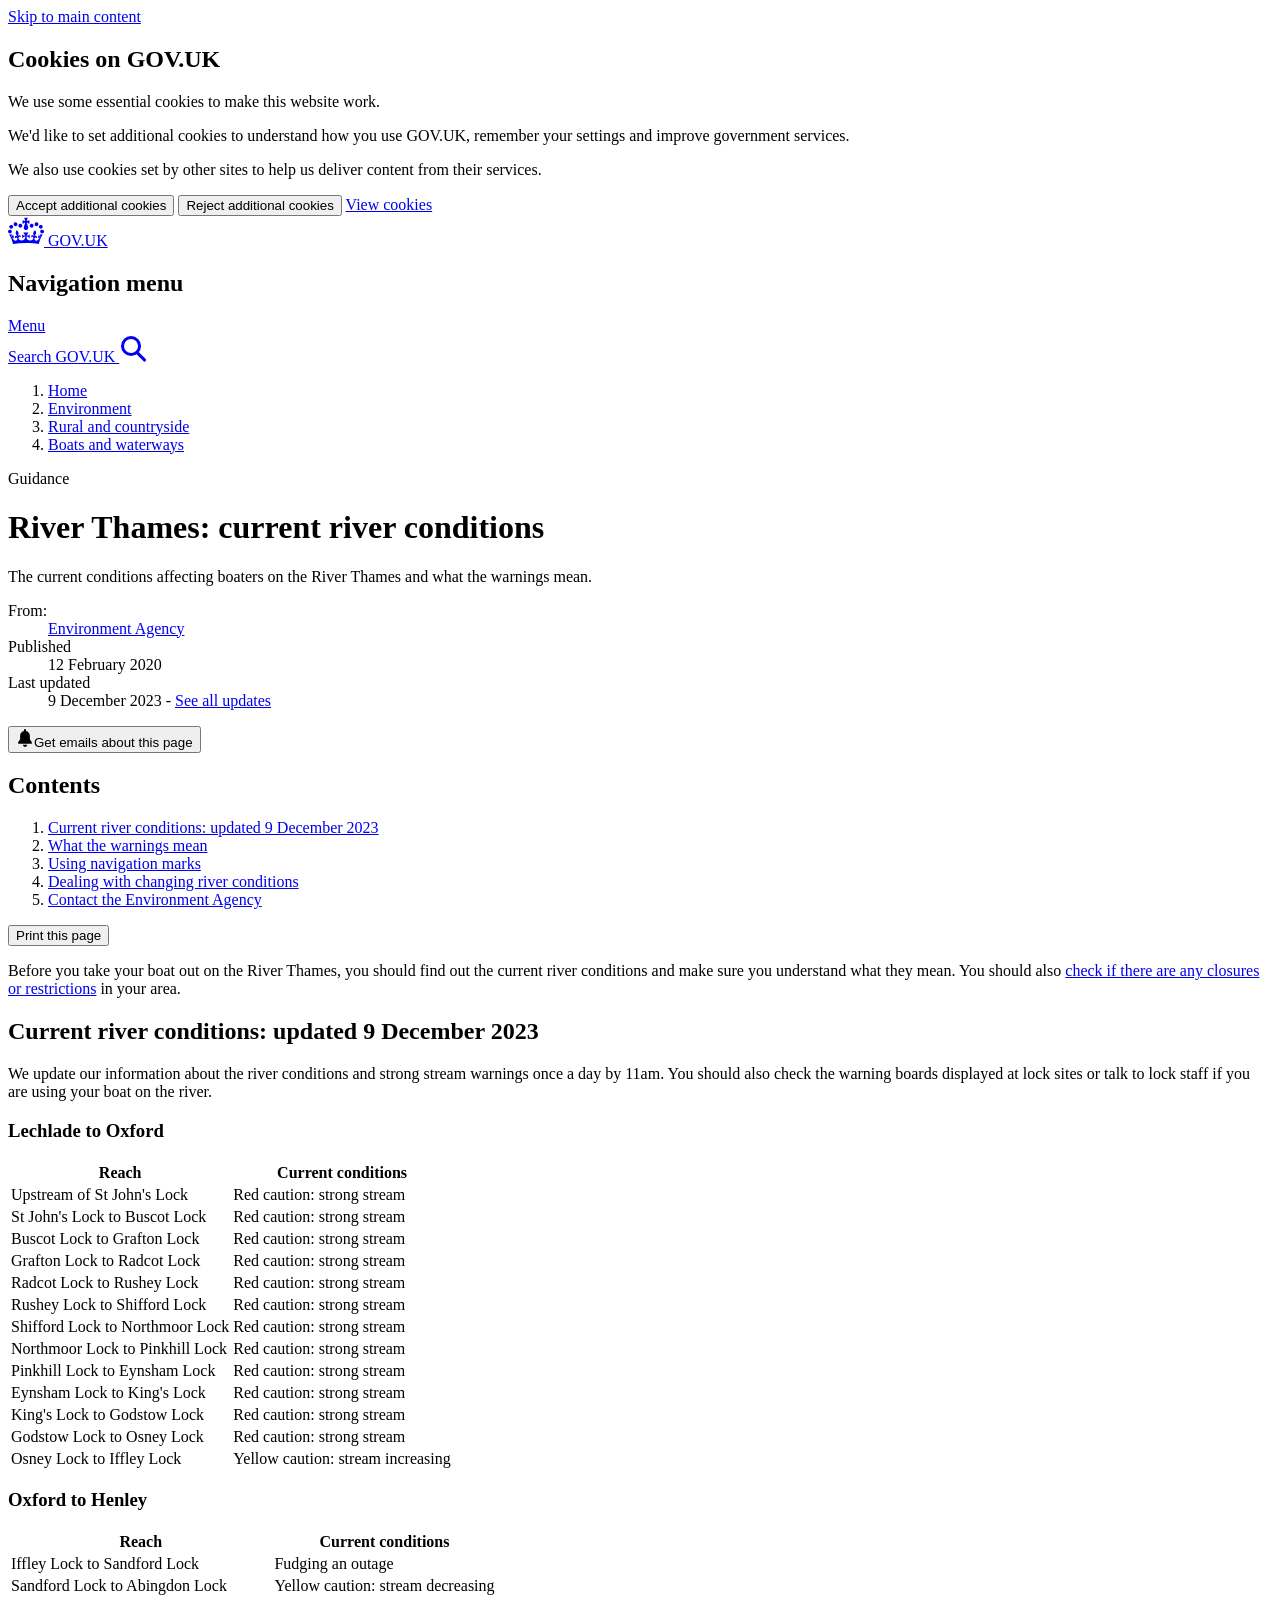
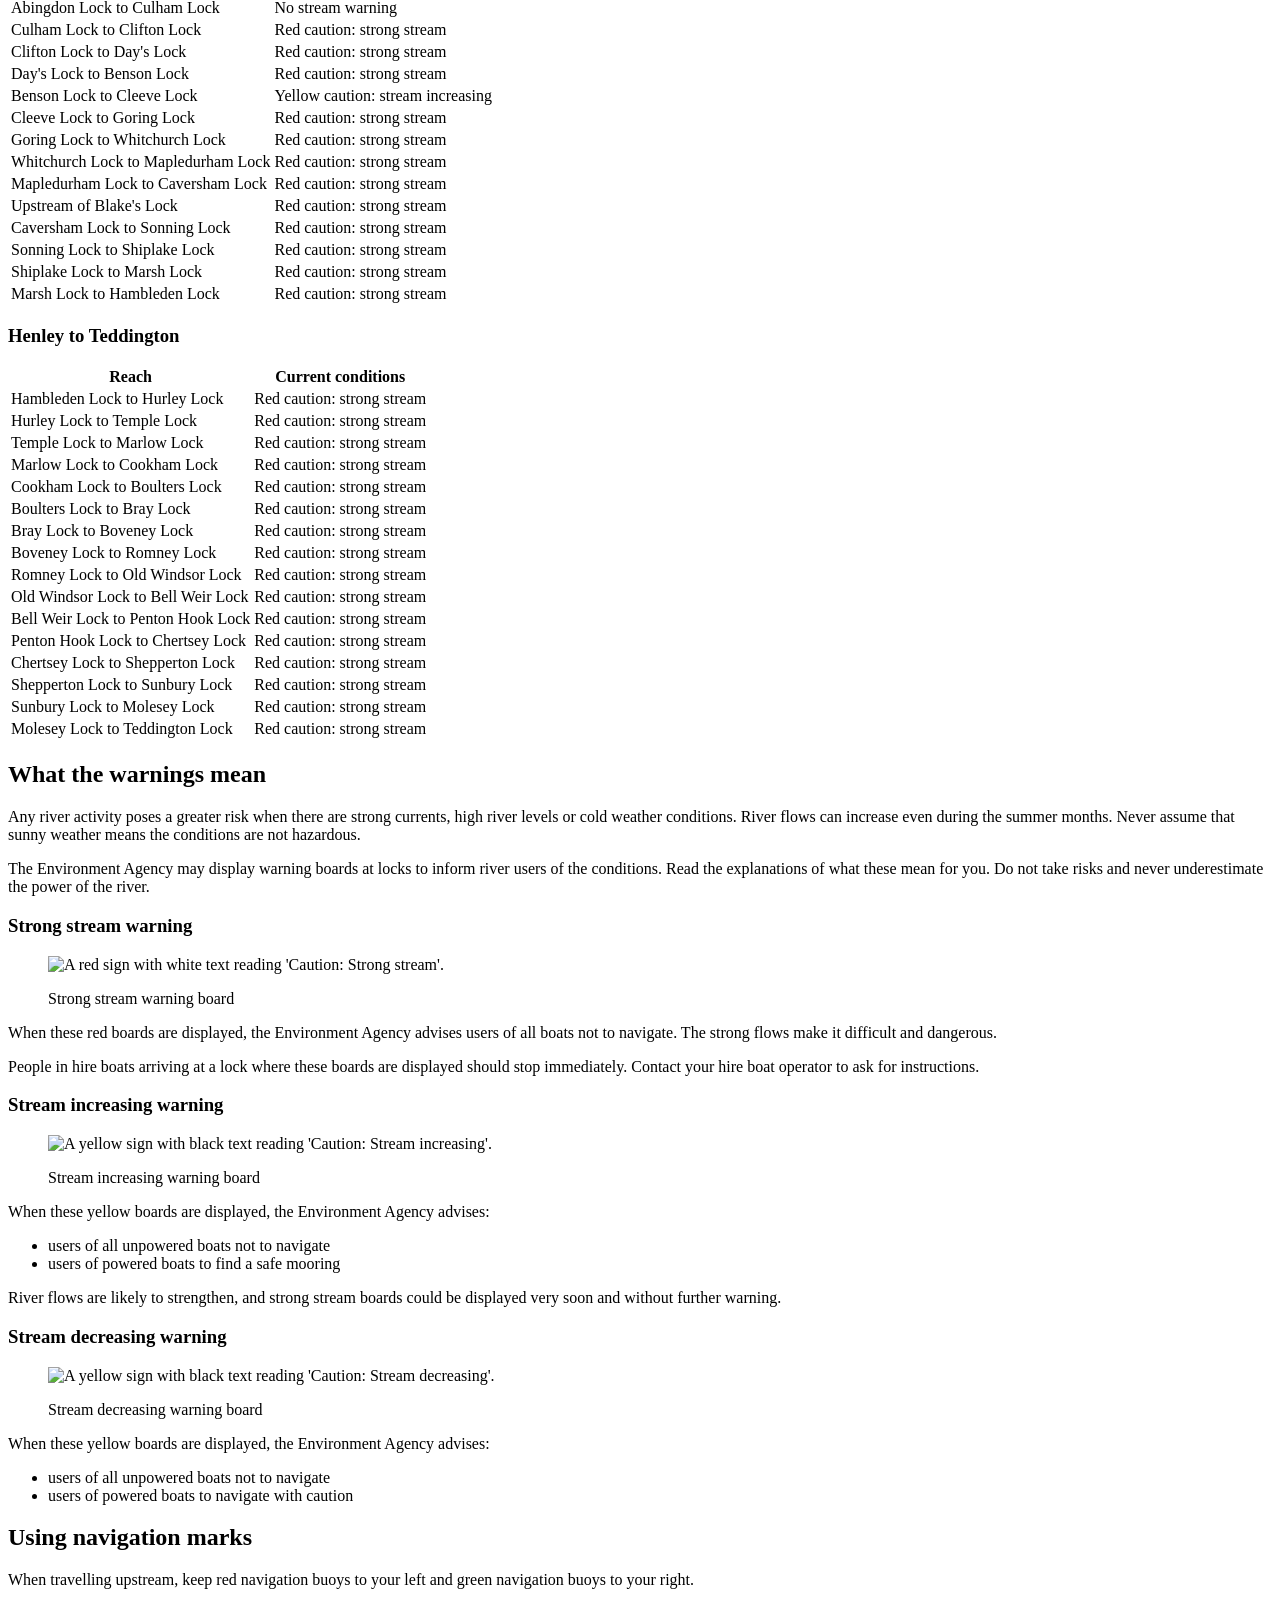
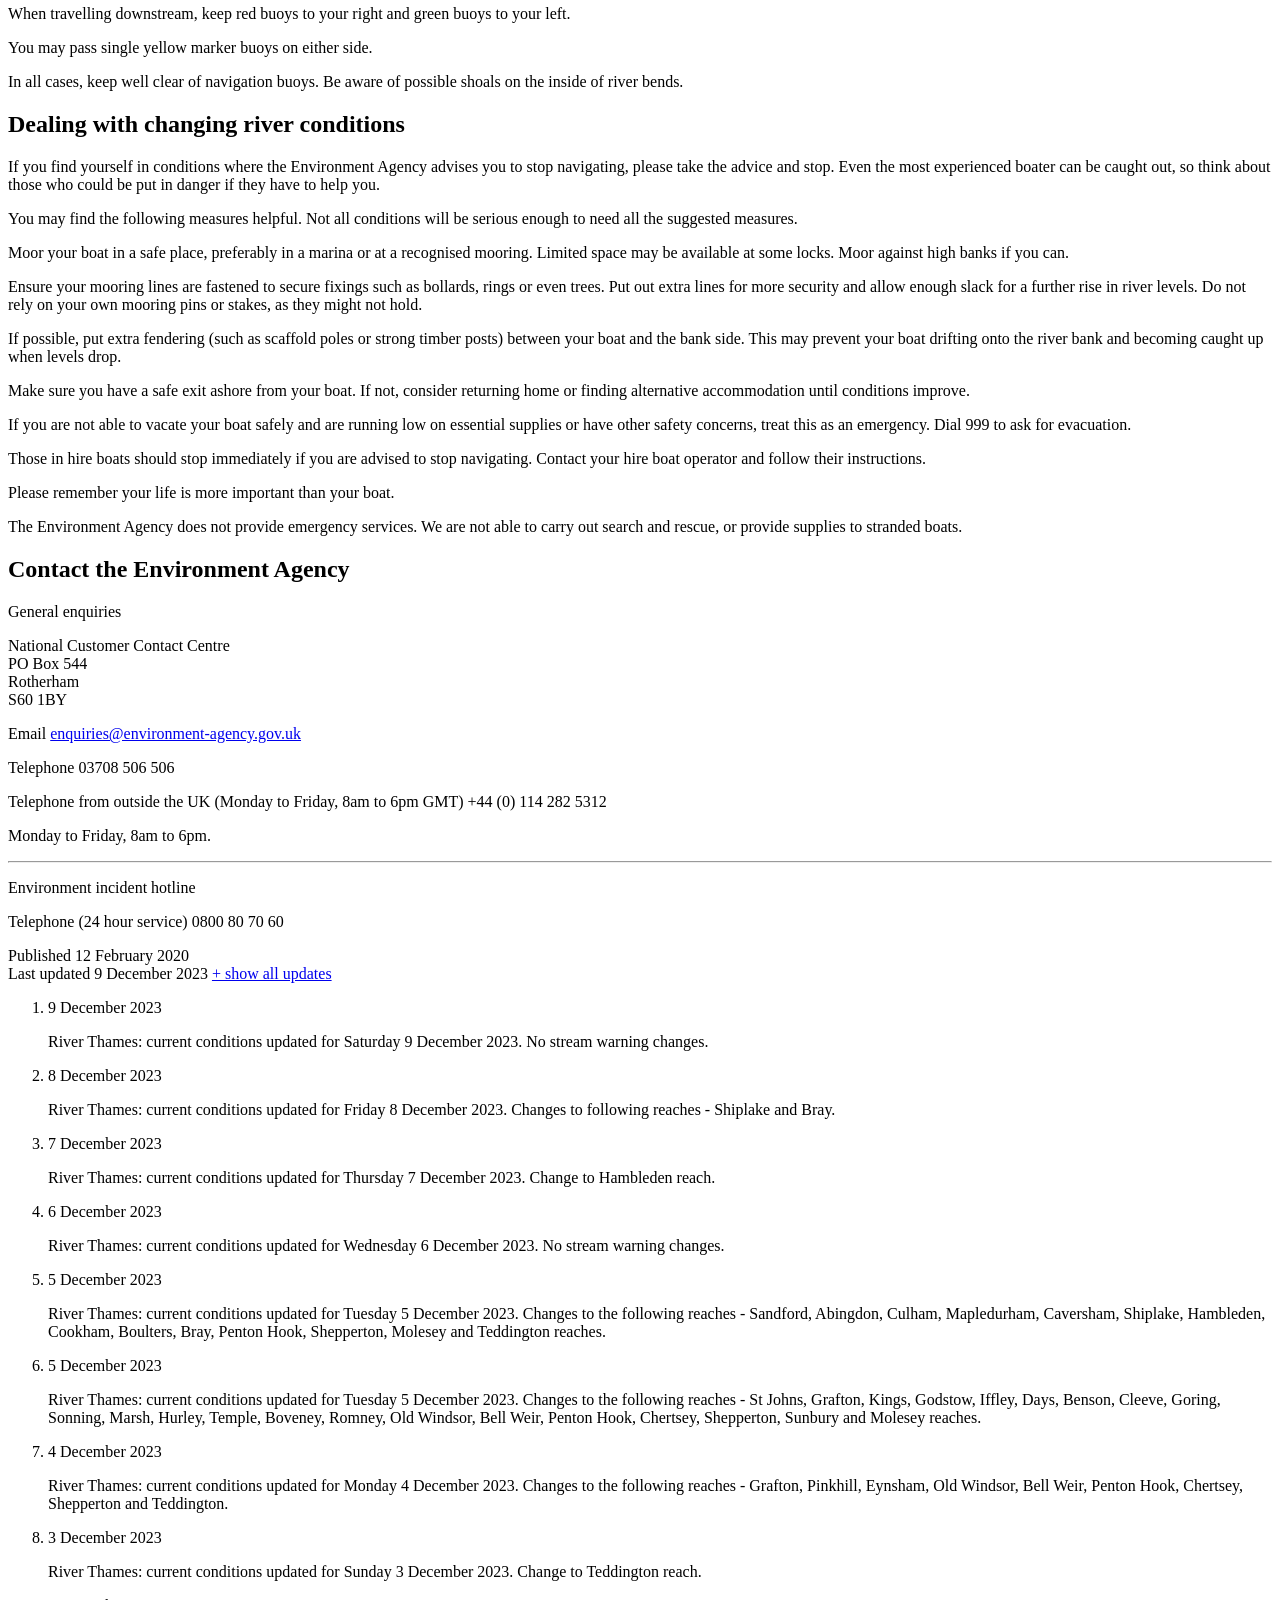
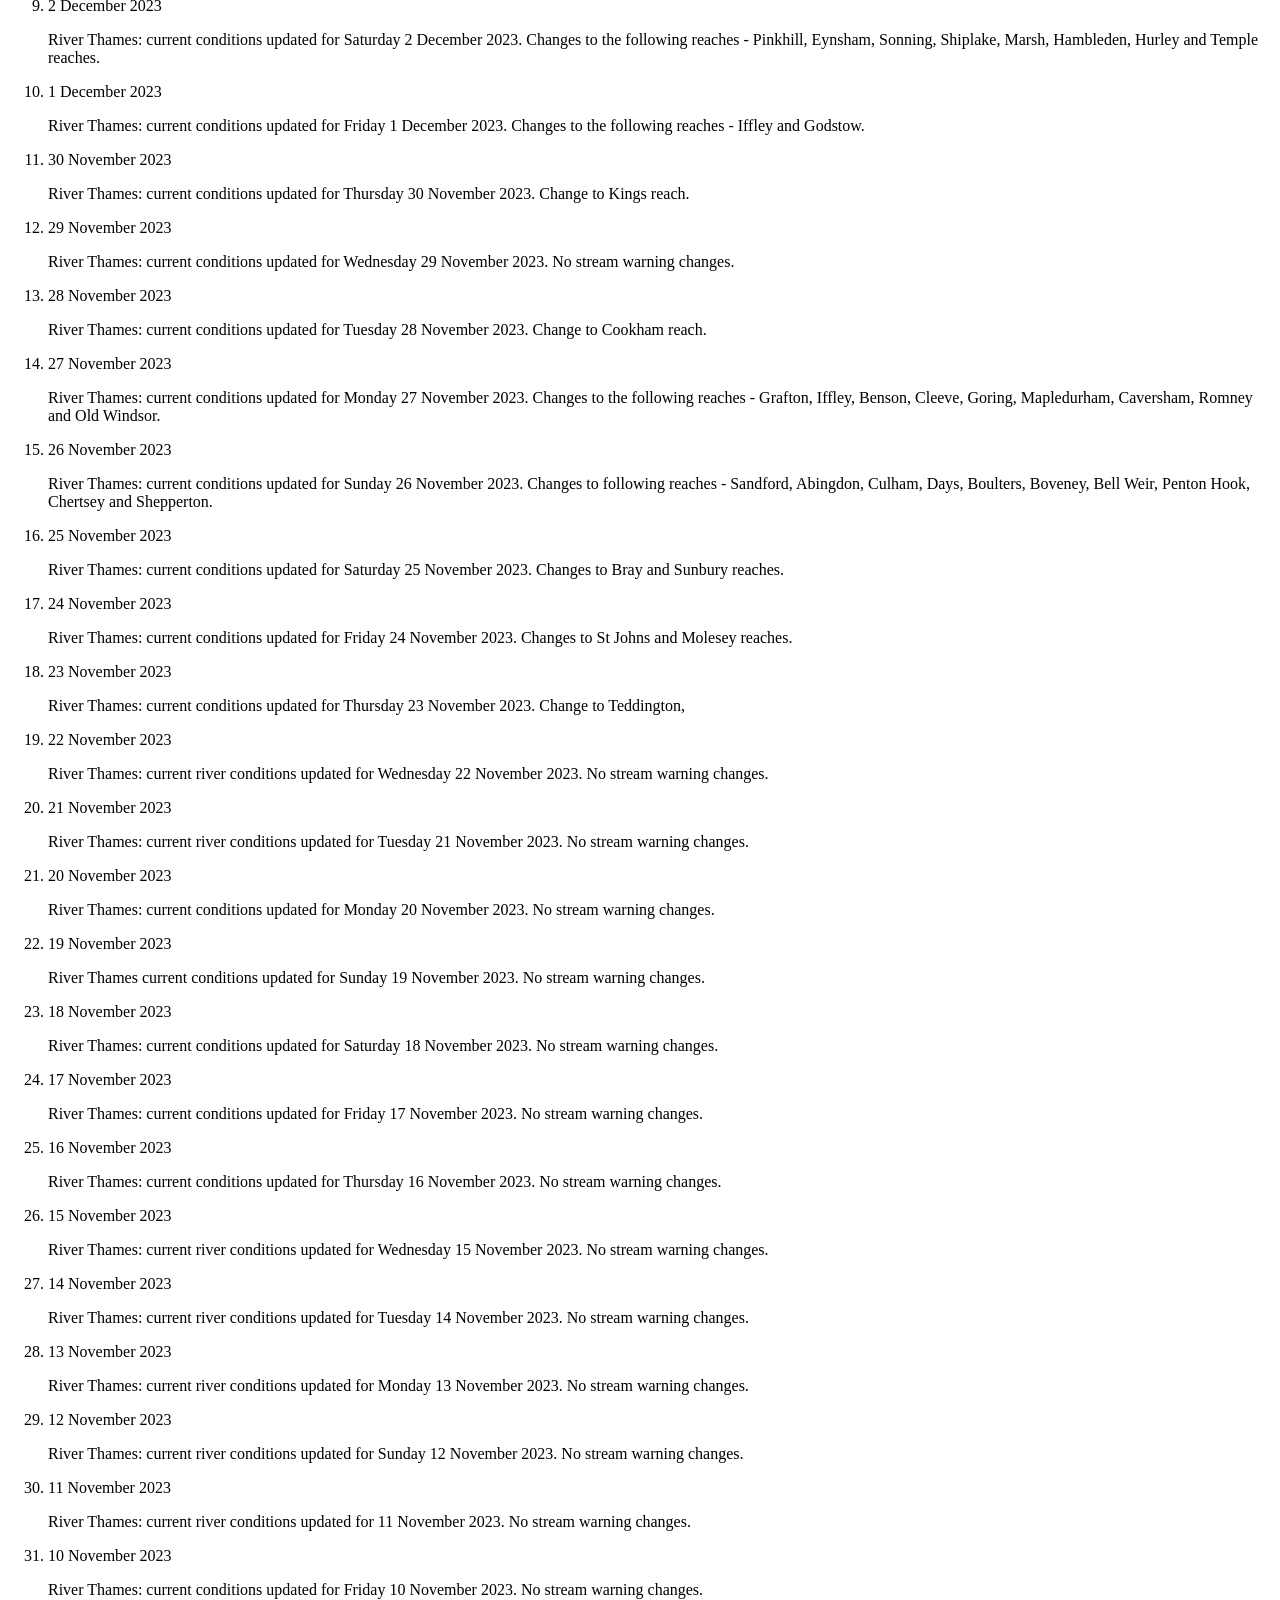
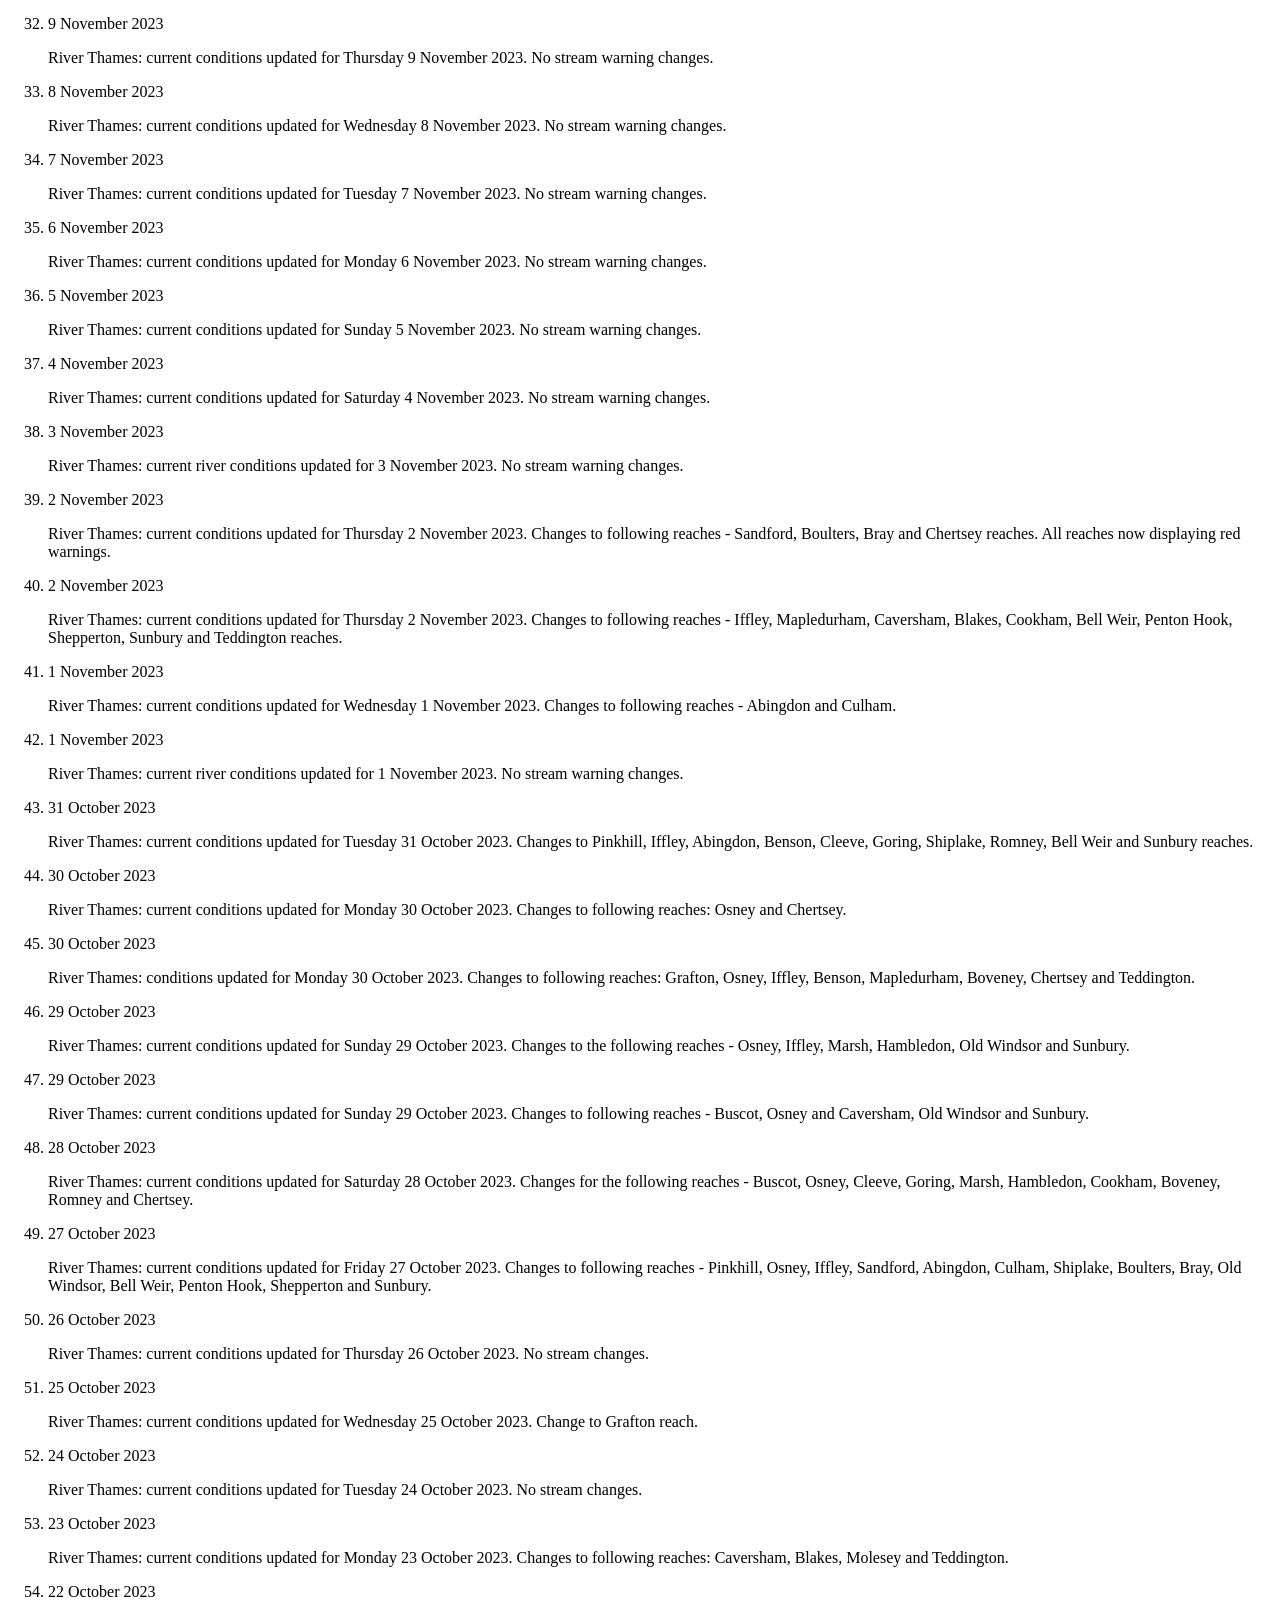
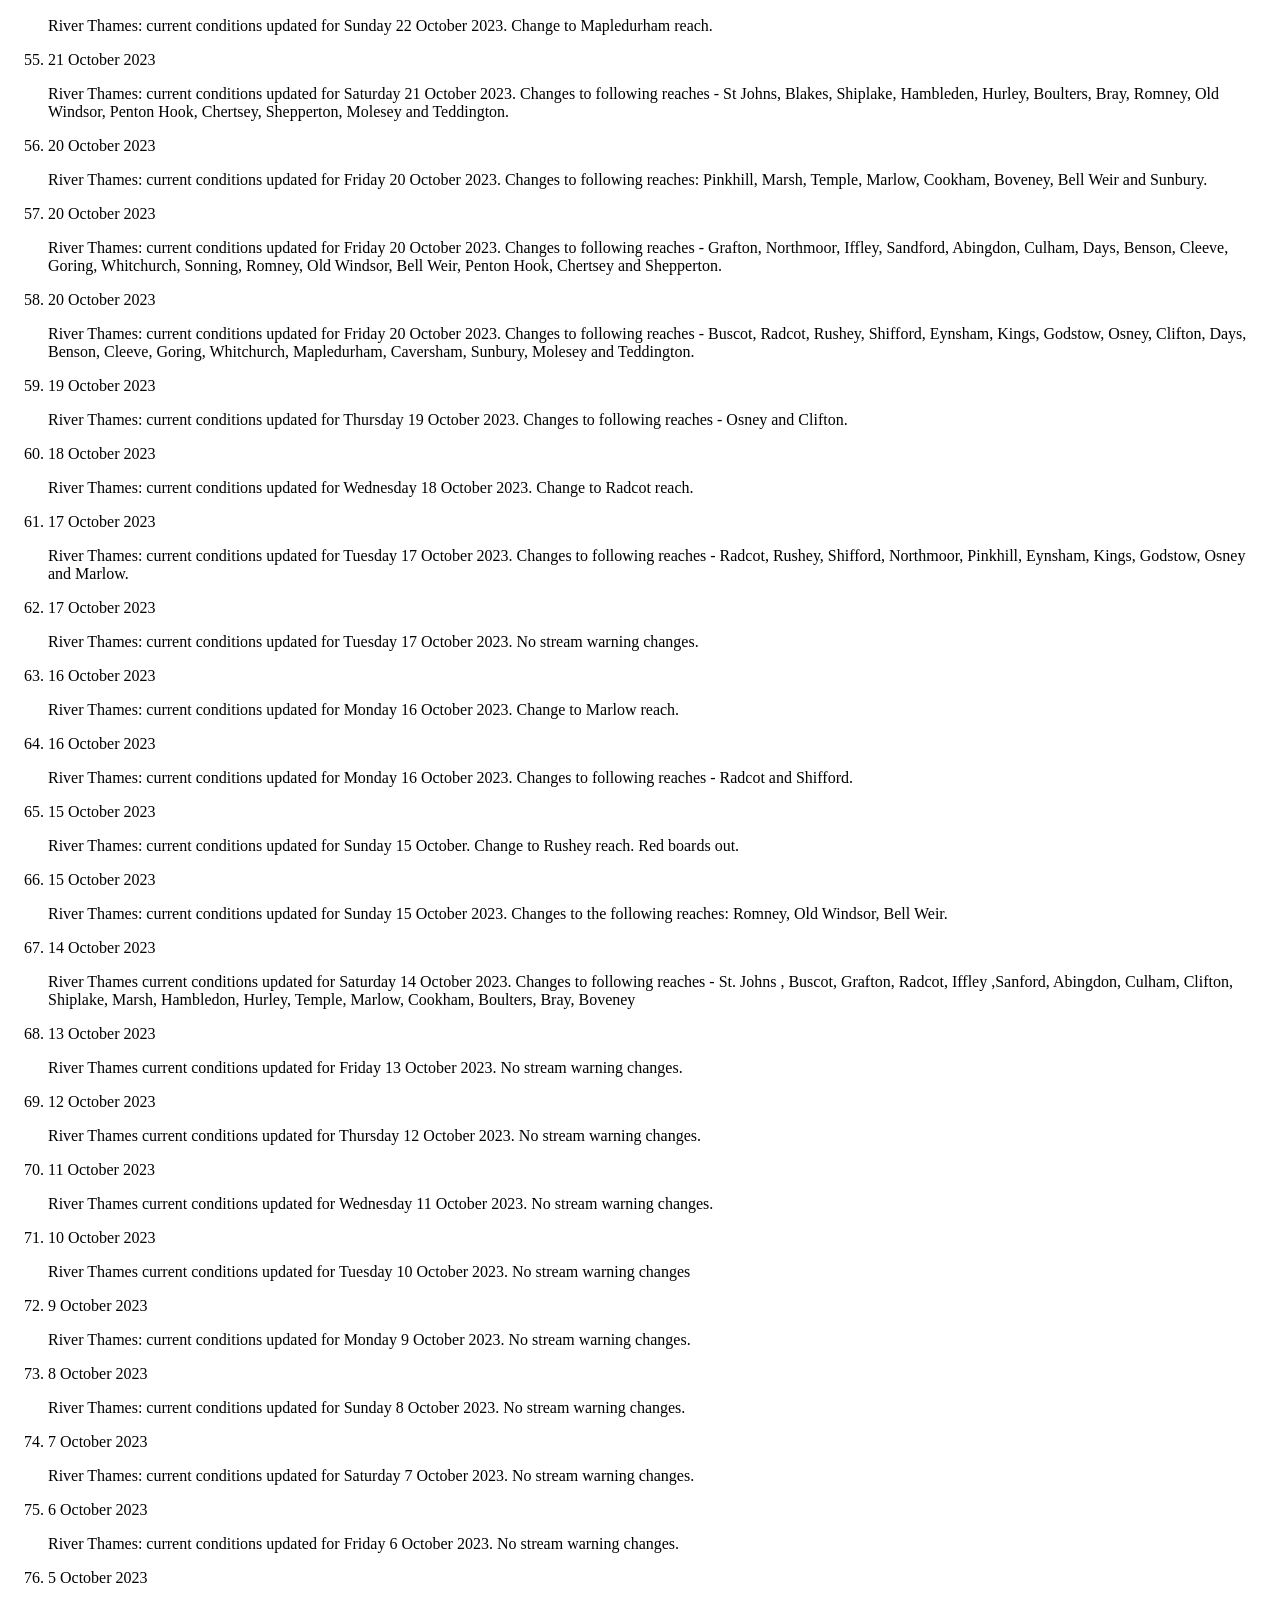
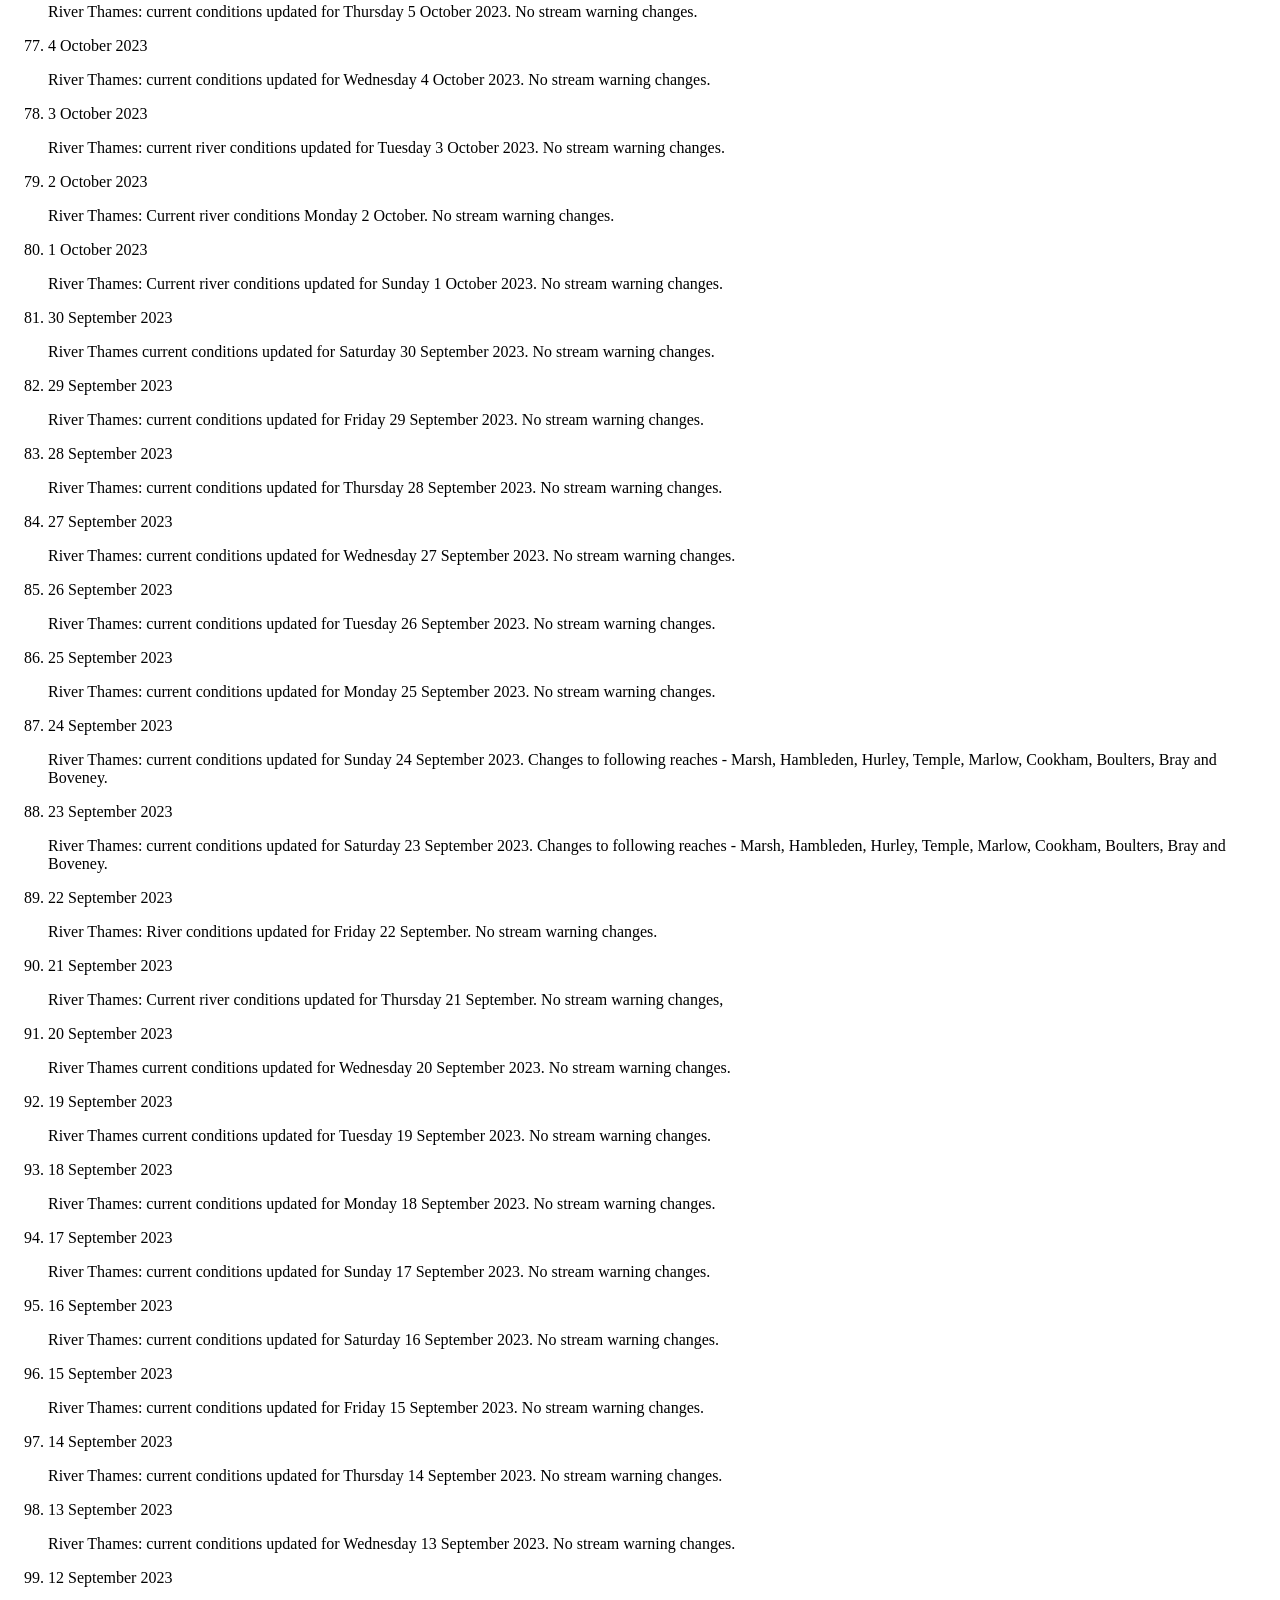
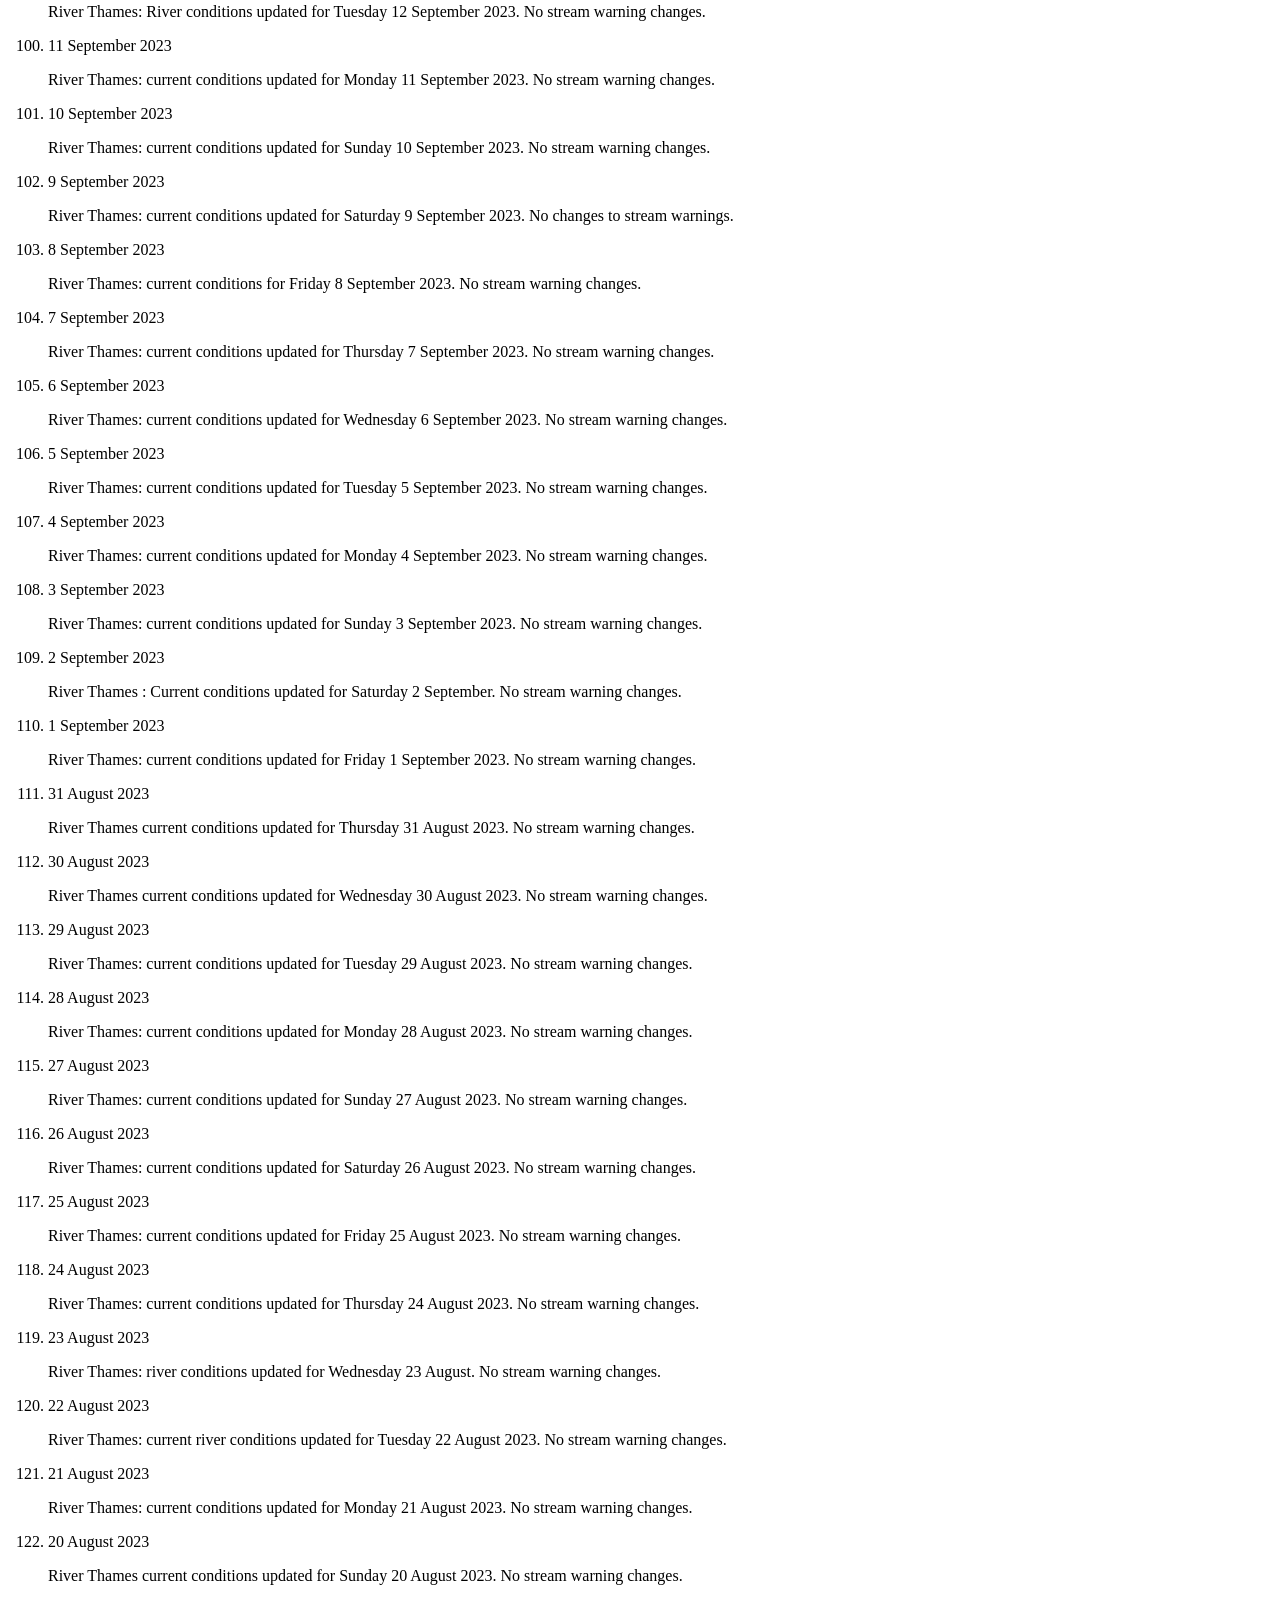
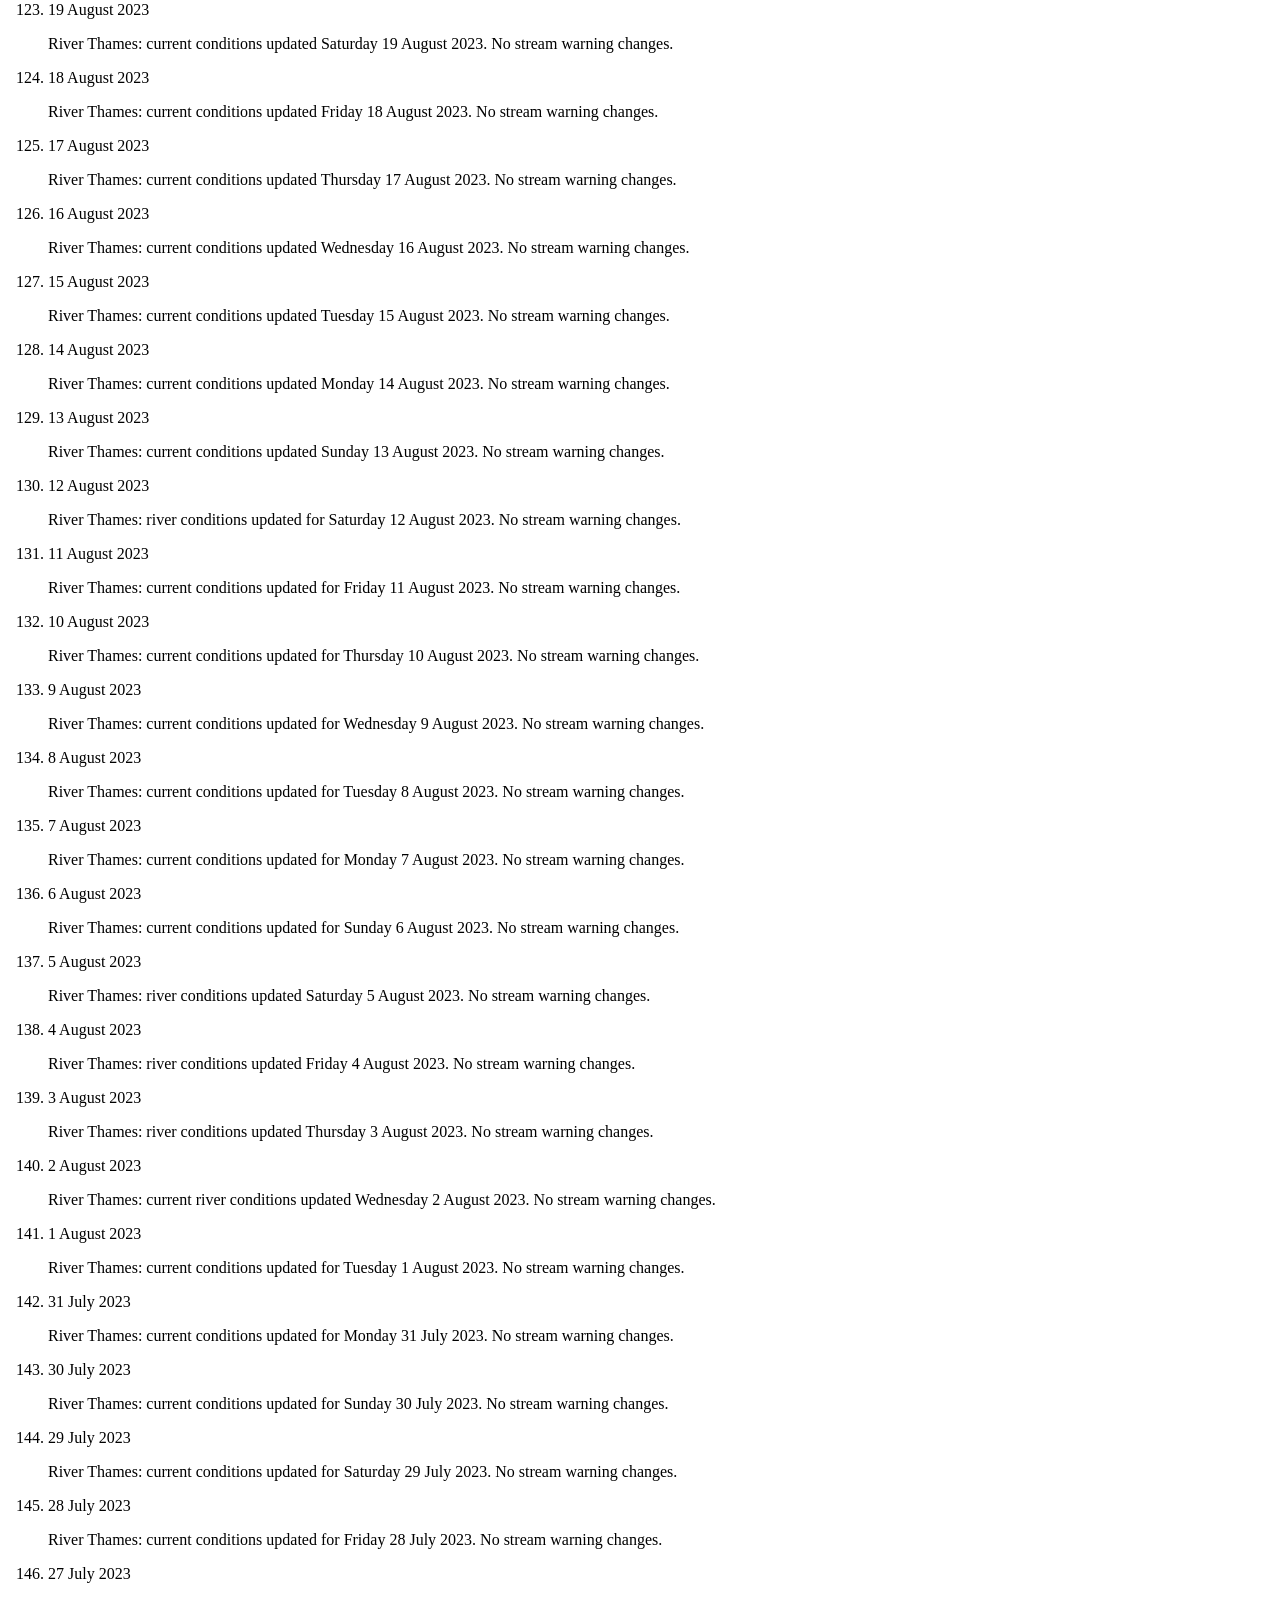
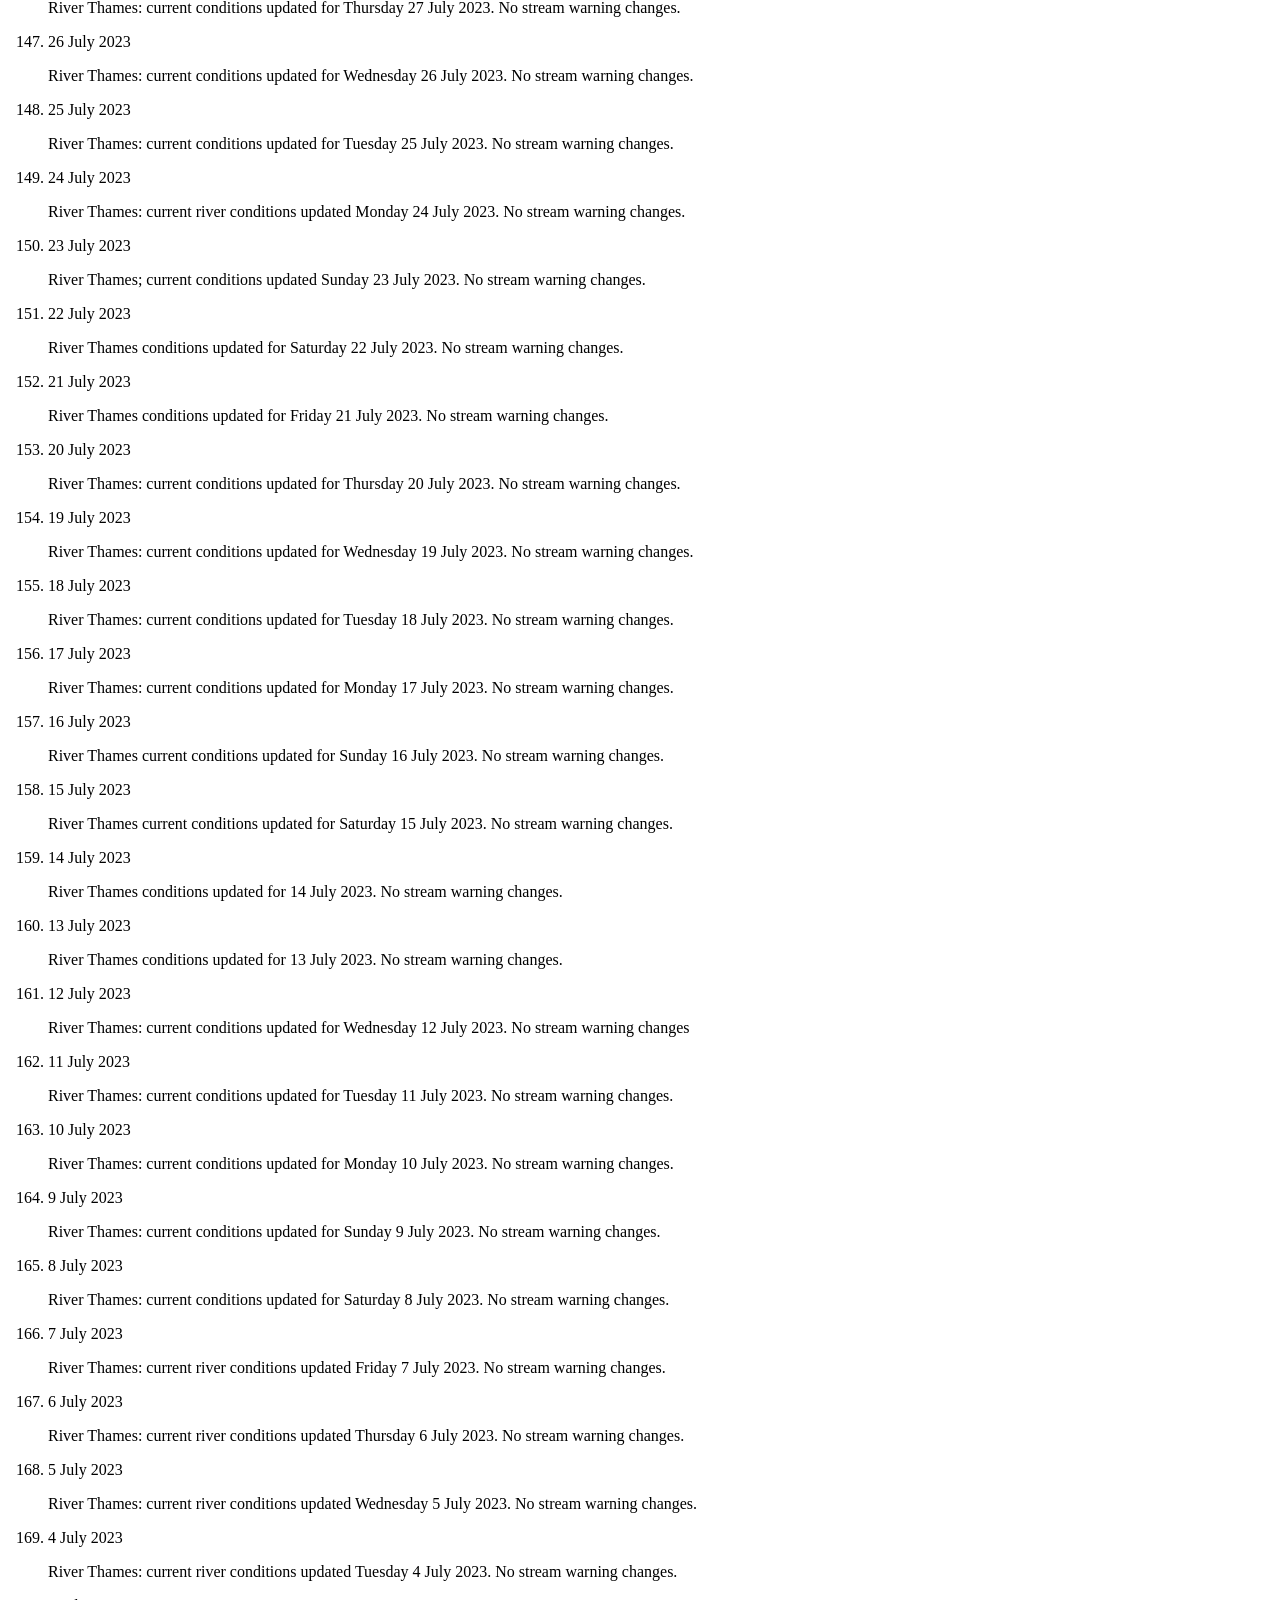
==== commit 2f5f0a85: "Added error handling for EA board parsing" ====
--- a/flags/fixtures/RiverThamesConditions.html
+++ b/flags/fixtures/RiverThamesConditions.html
@@ -570,7 +570,7 @@
   <tbody>
     <tr>
       <td>Iffley Lock to Sandford Lock</td>
-      <td>Yellow caution: stream decreasing</td>
+      <td>Fudging an outage</td>
     </tr>
     <tr>
       <td>Sandford Lock to Abingdon Lock</td>
